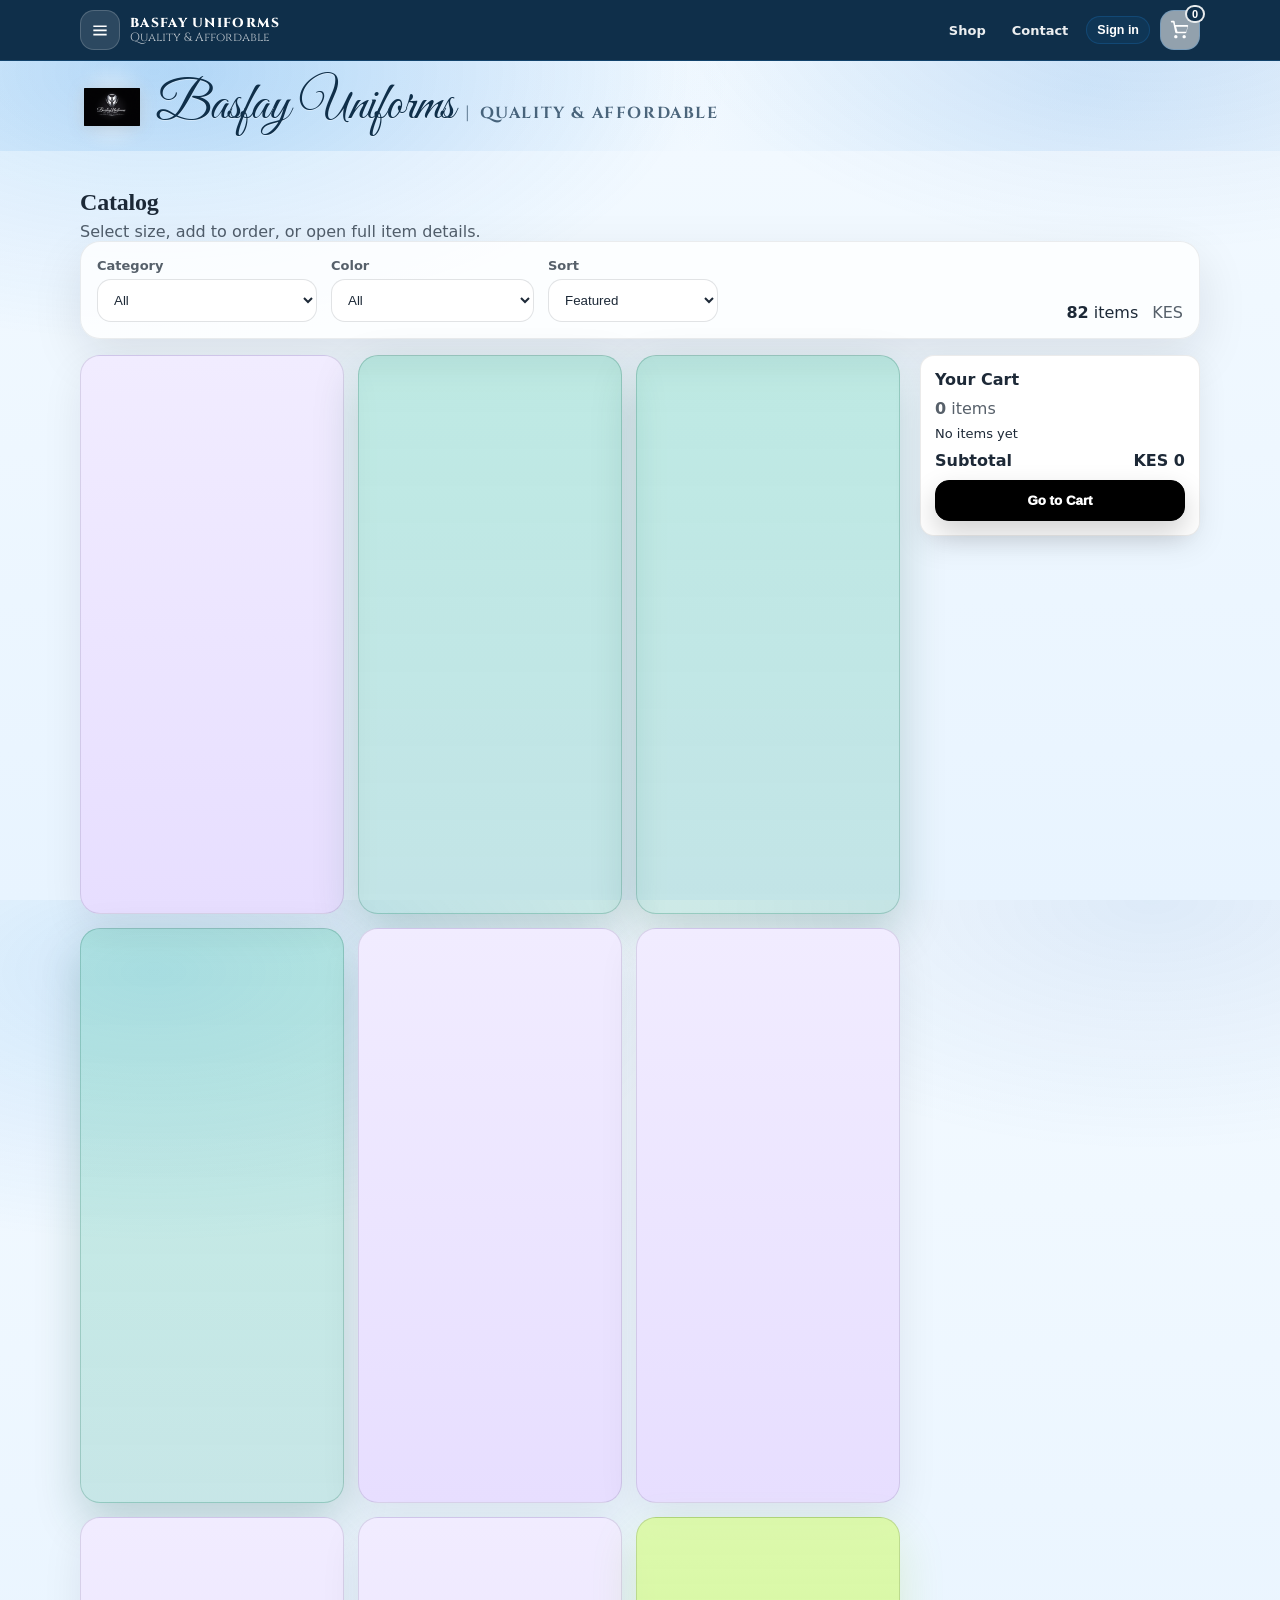
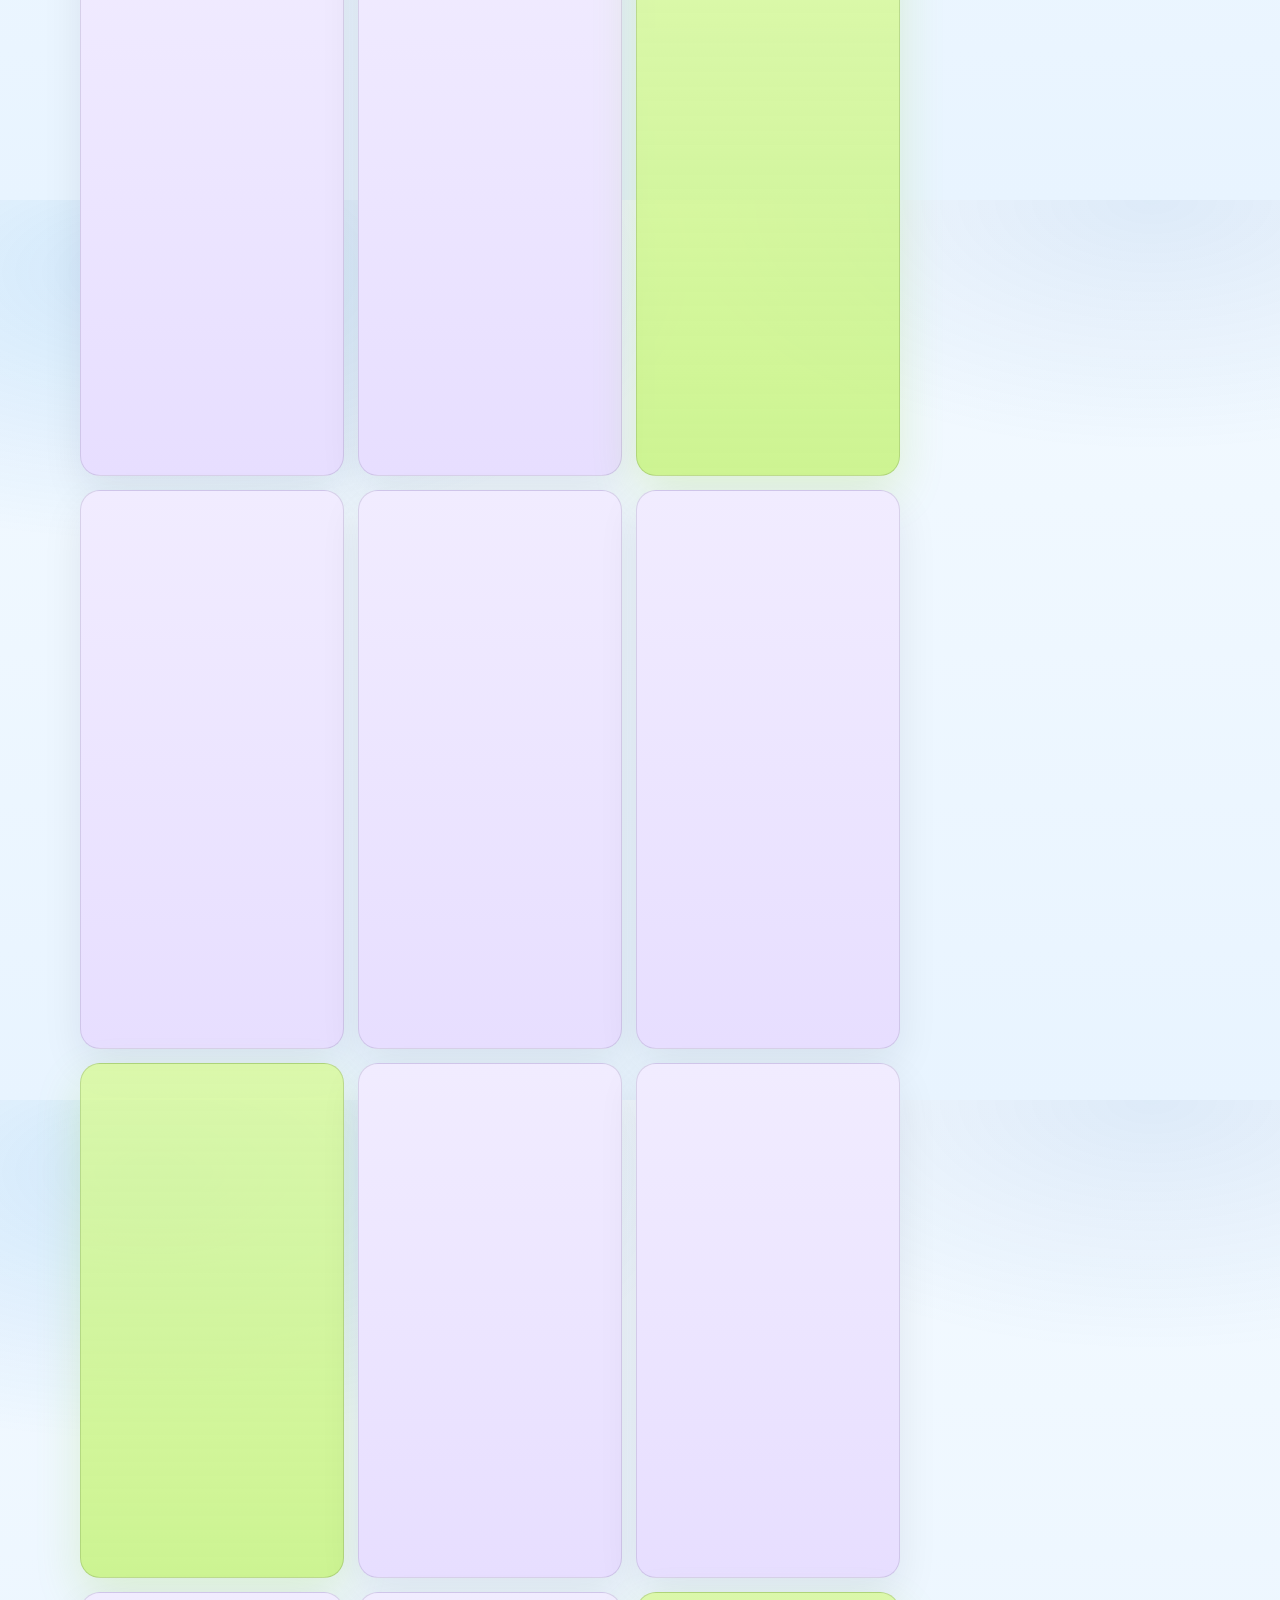
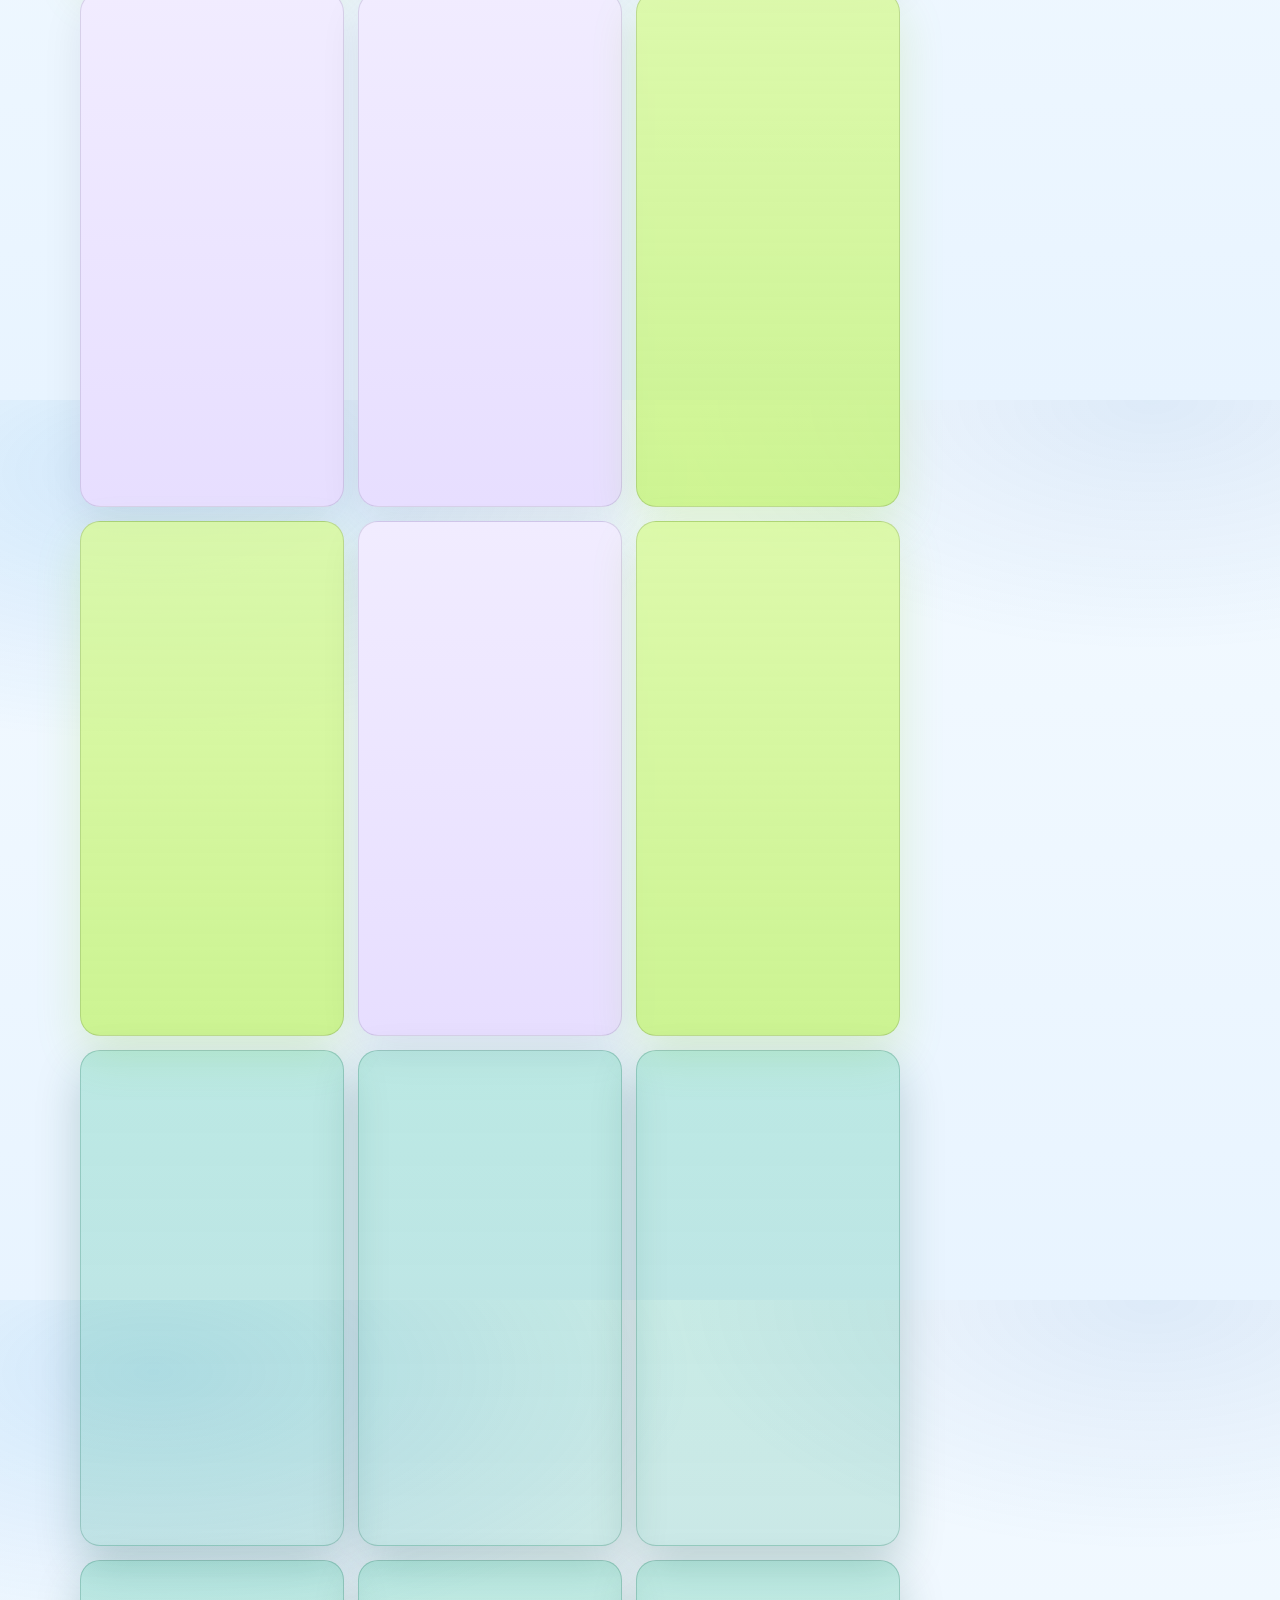
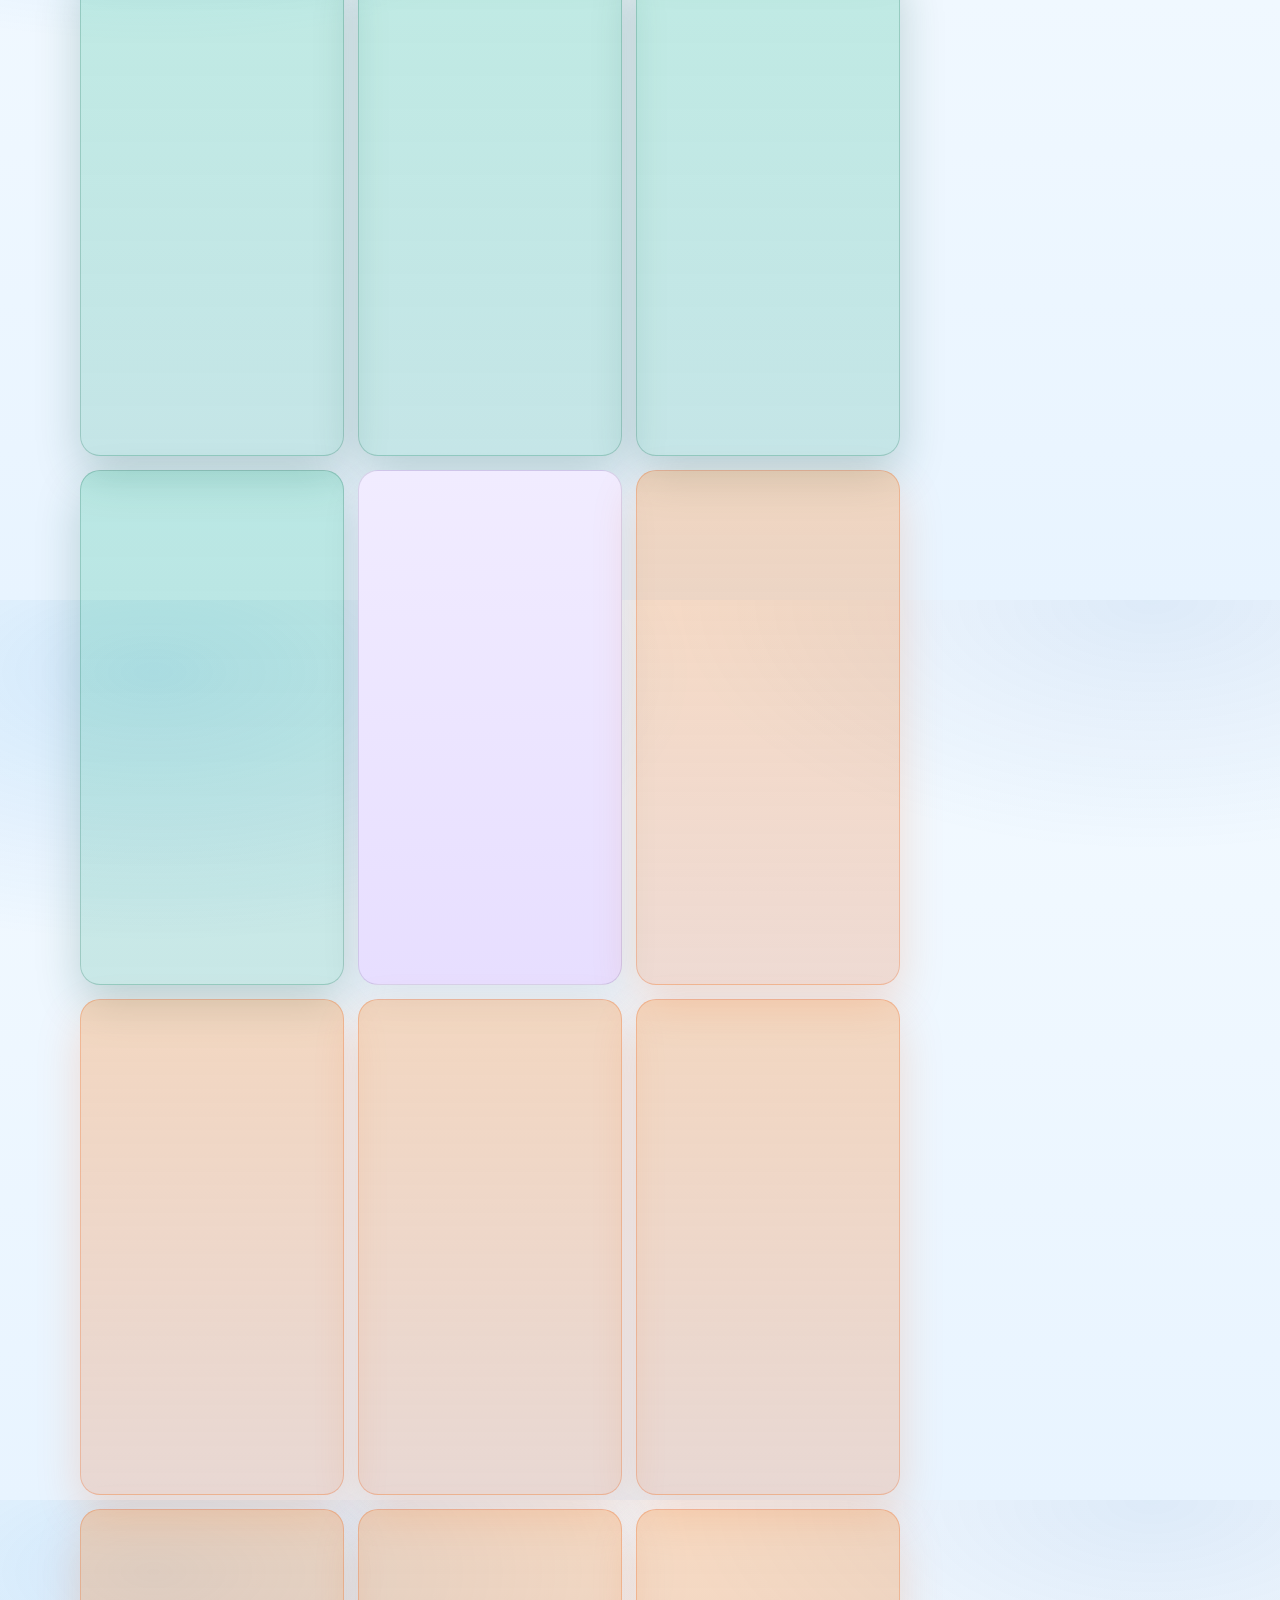
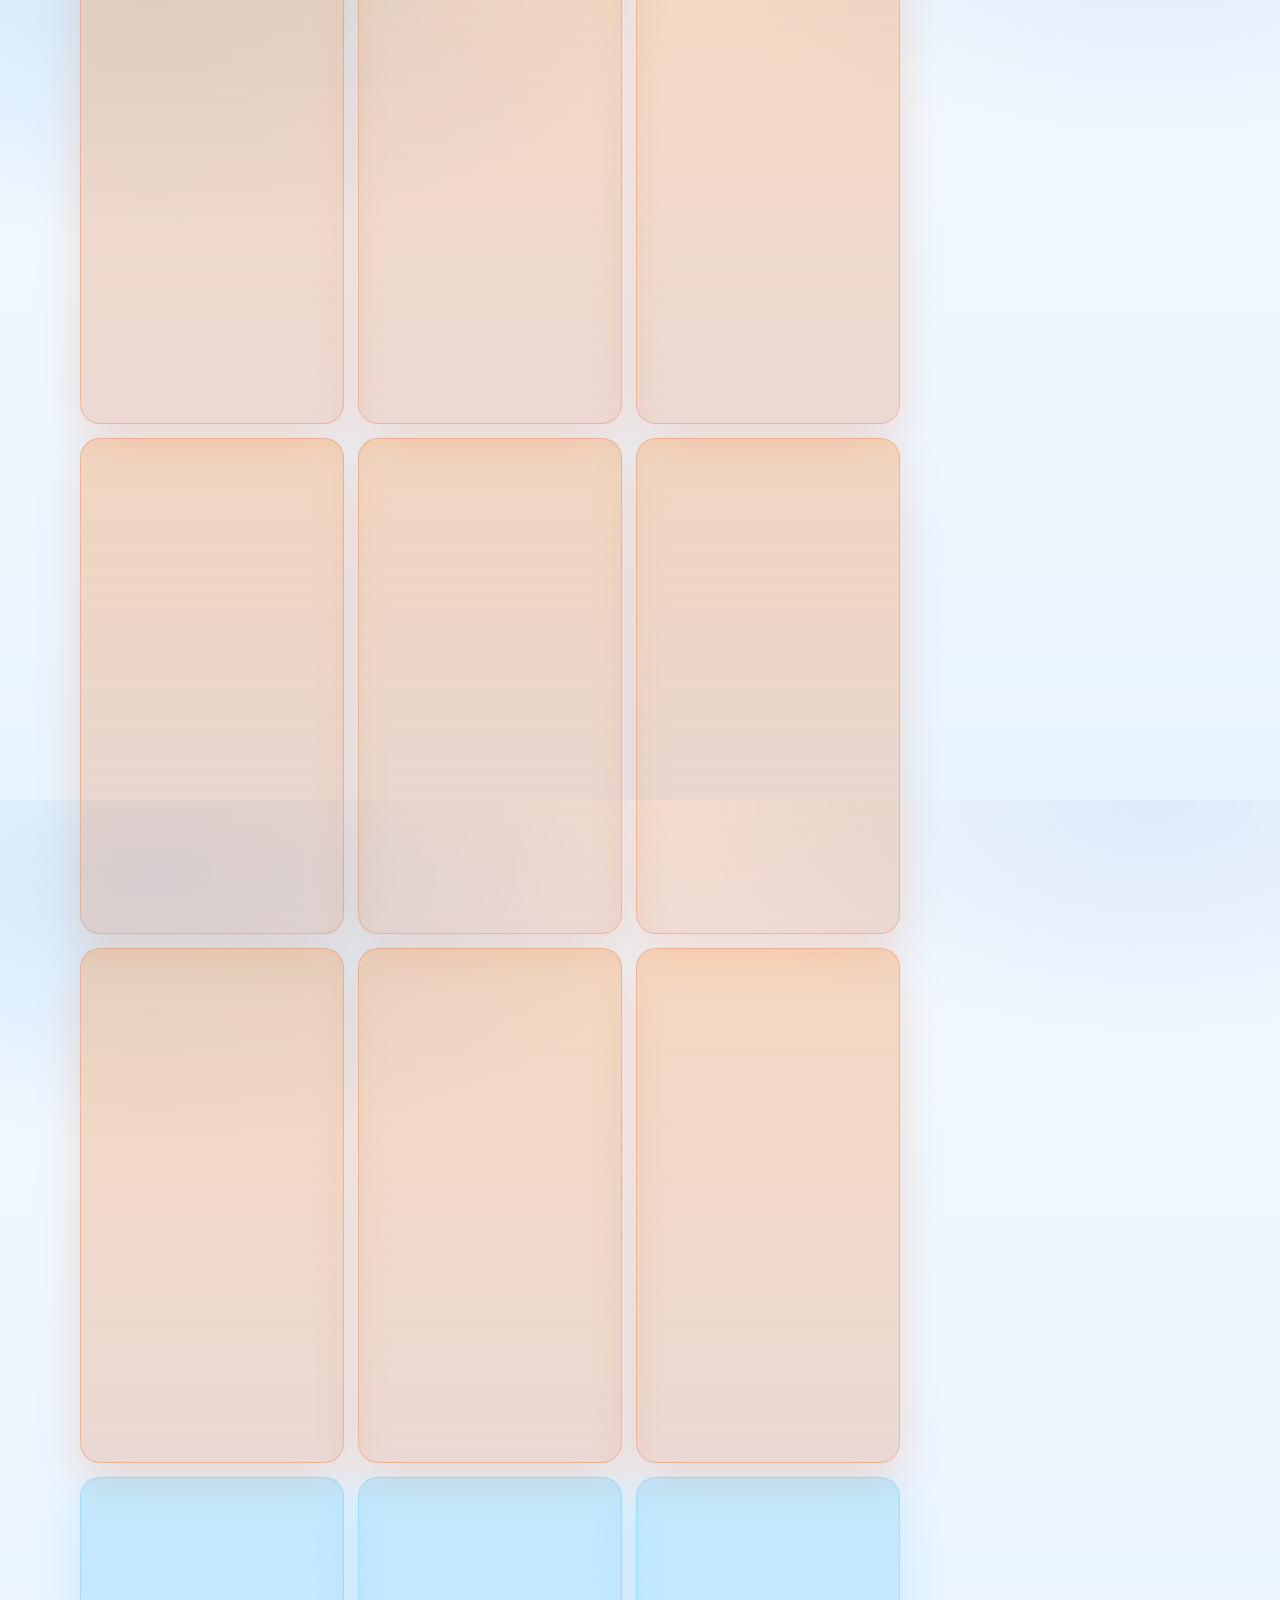
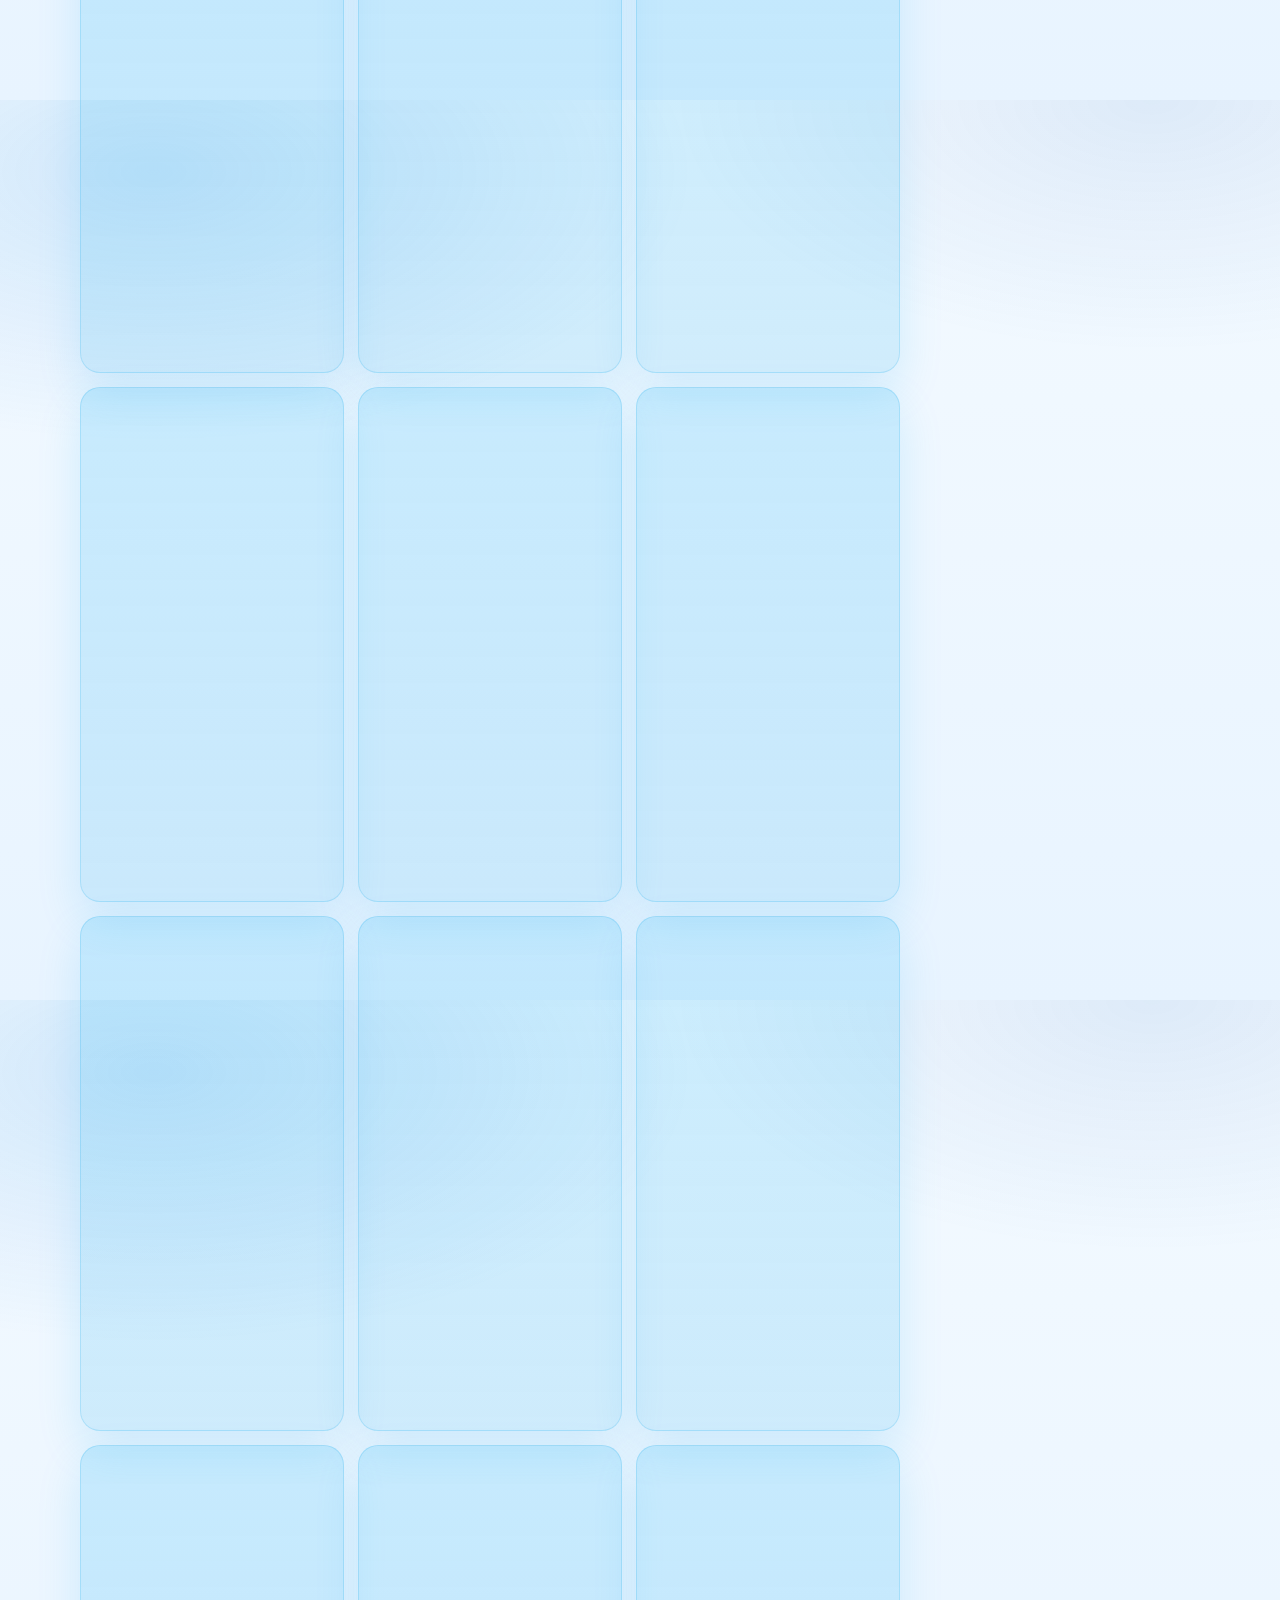
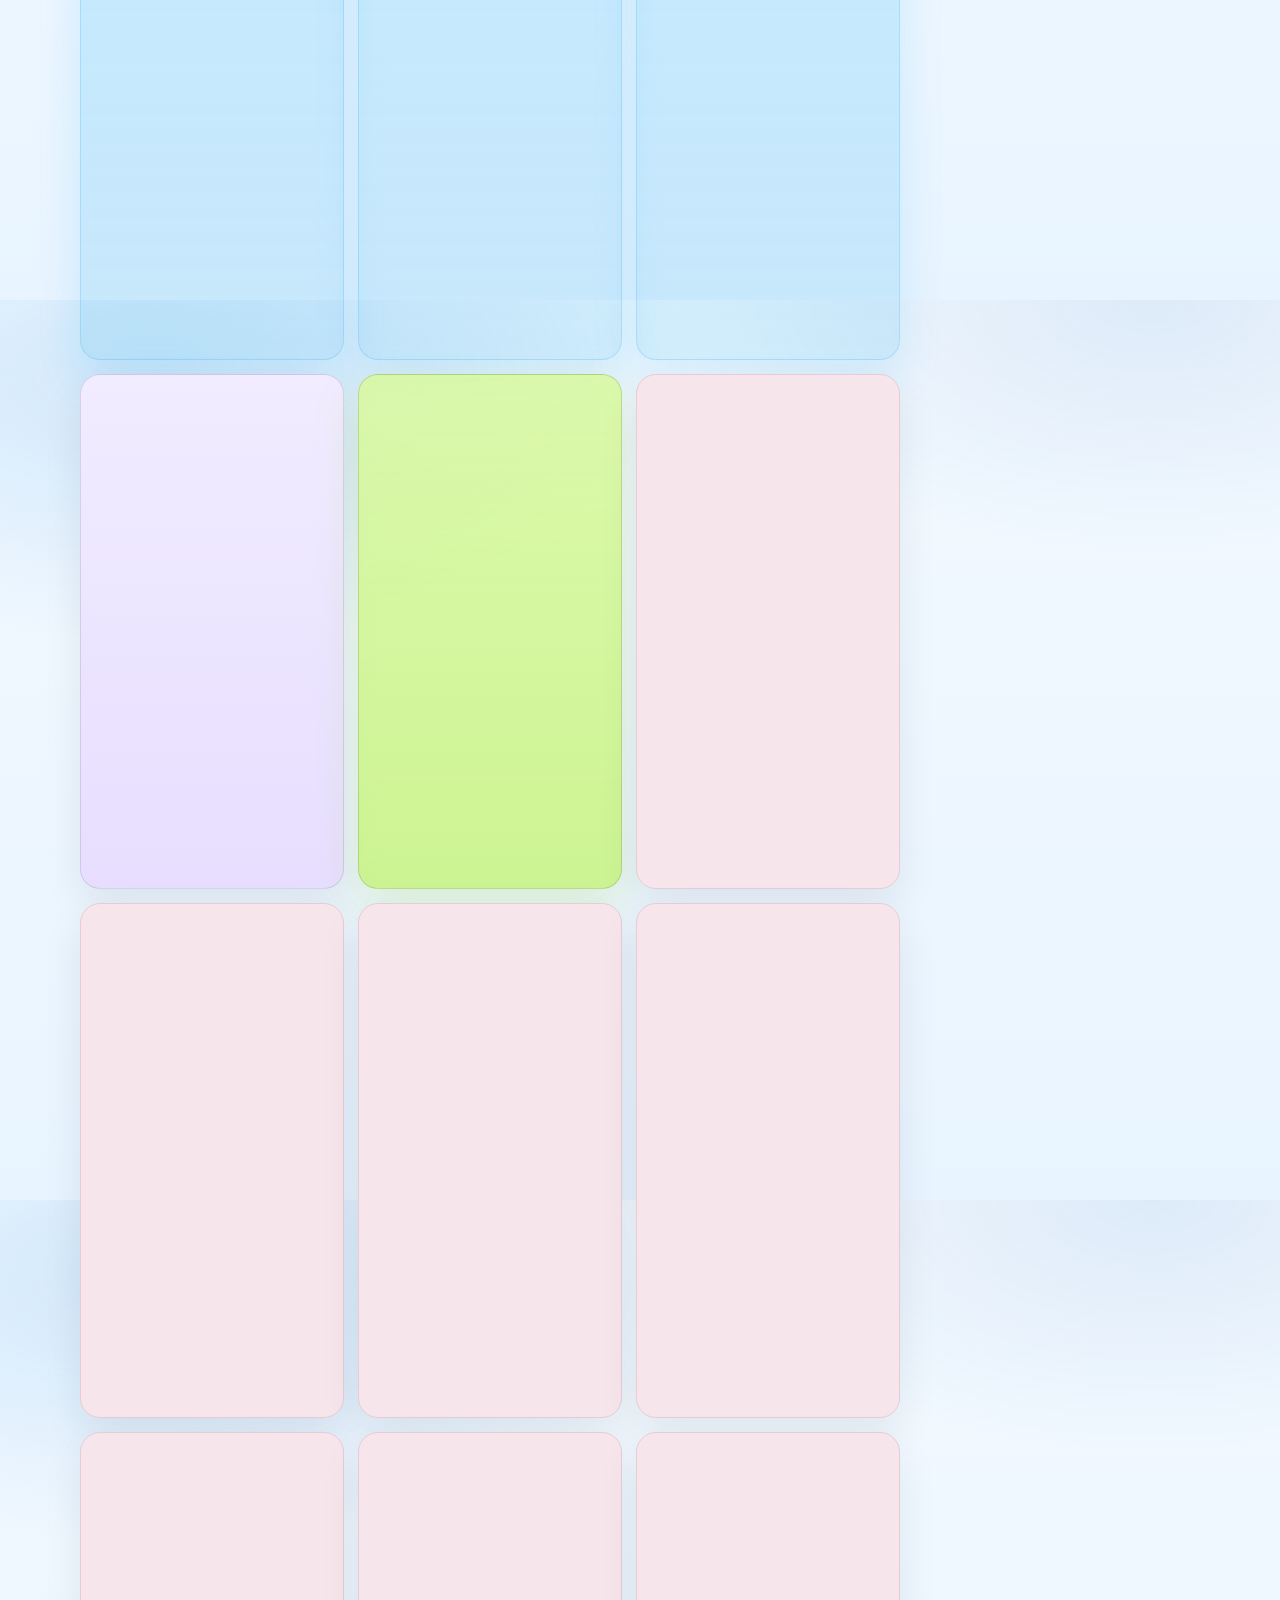
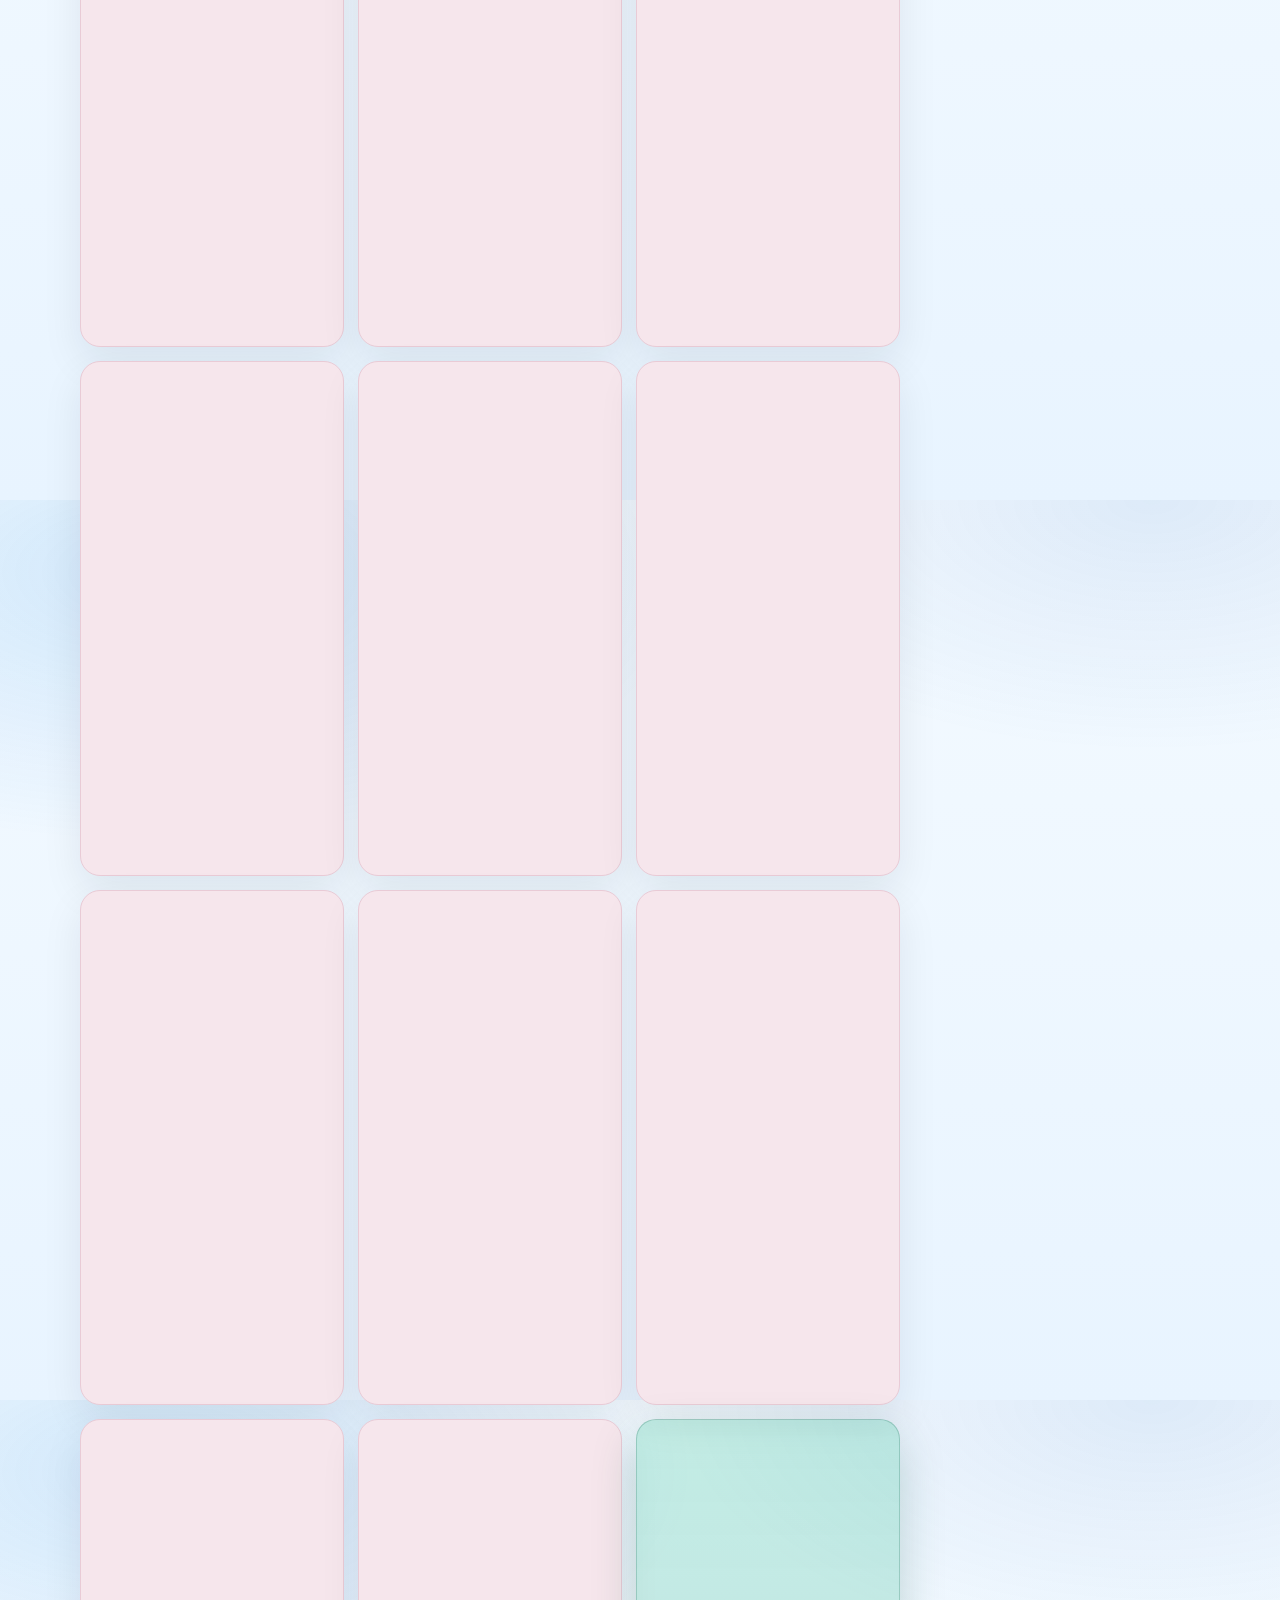
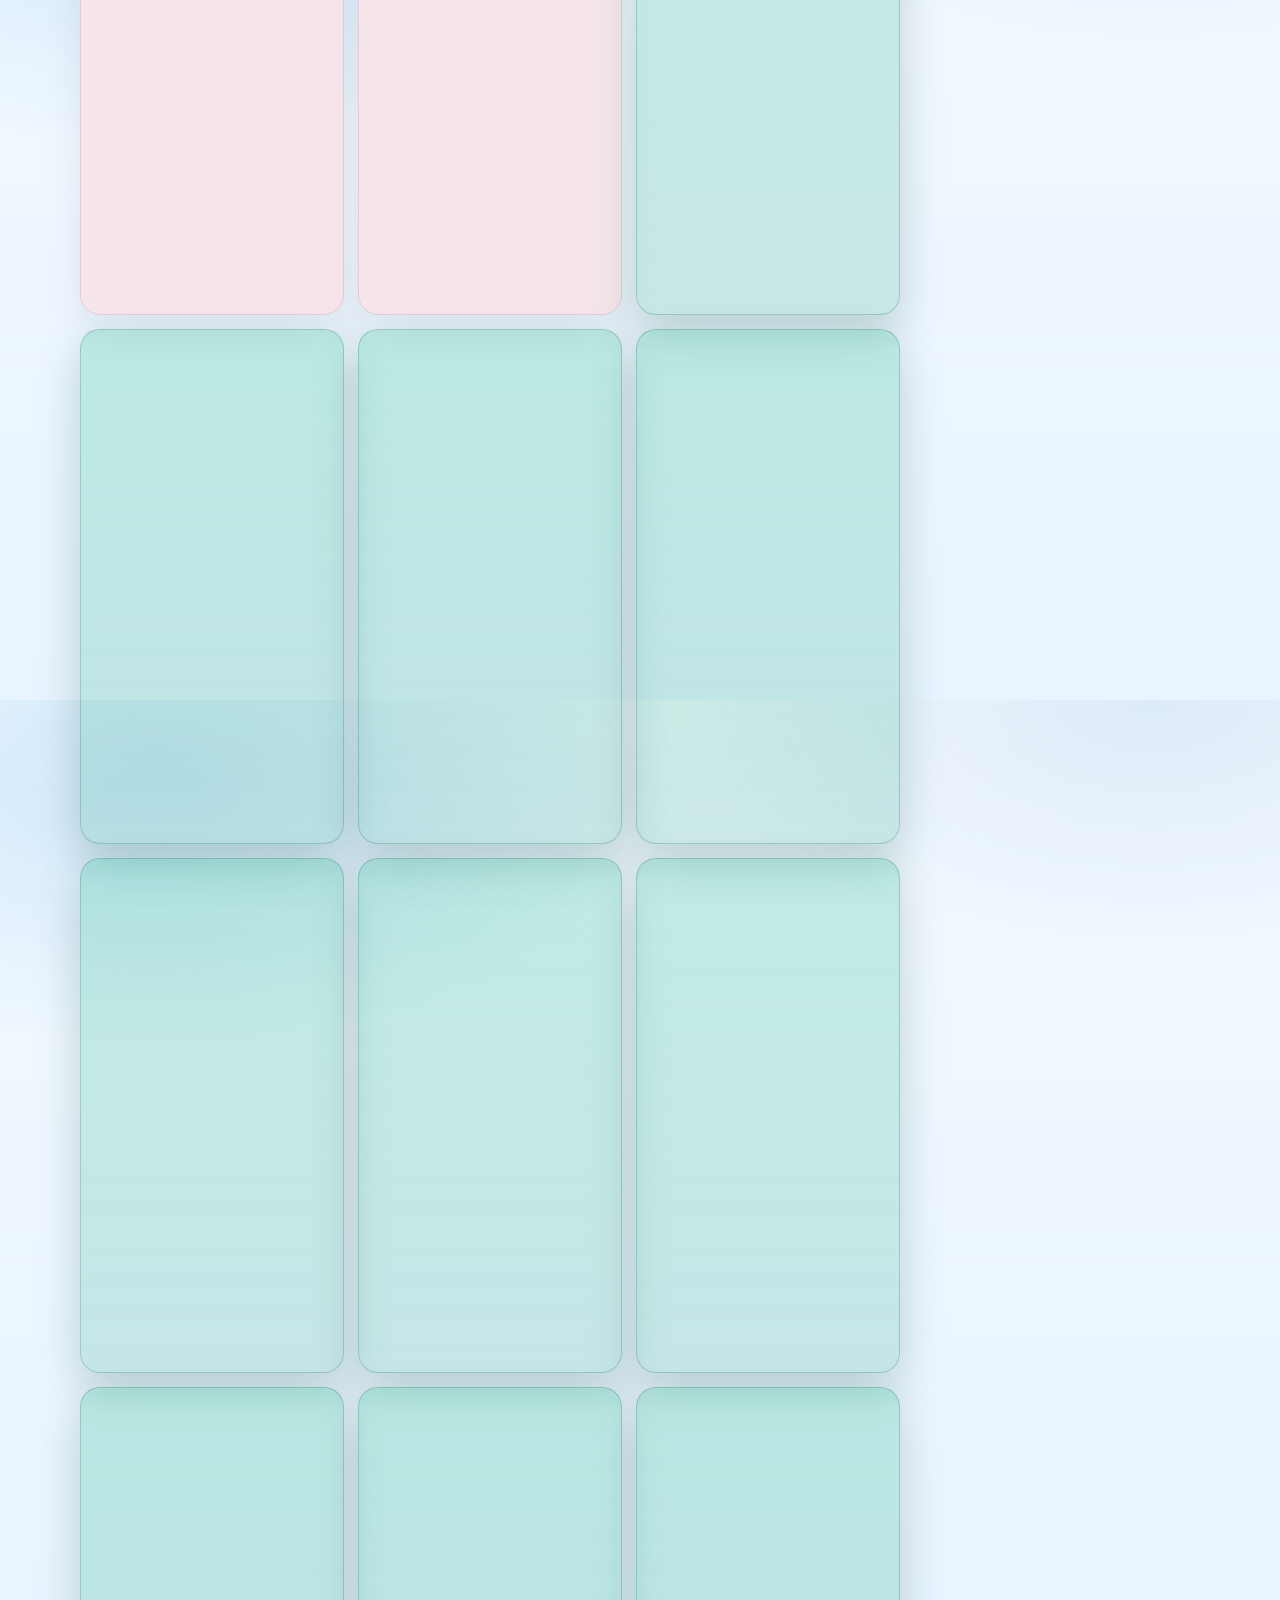
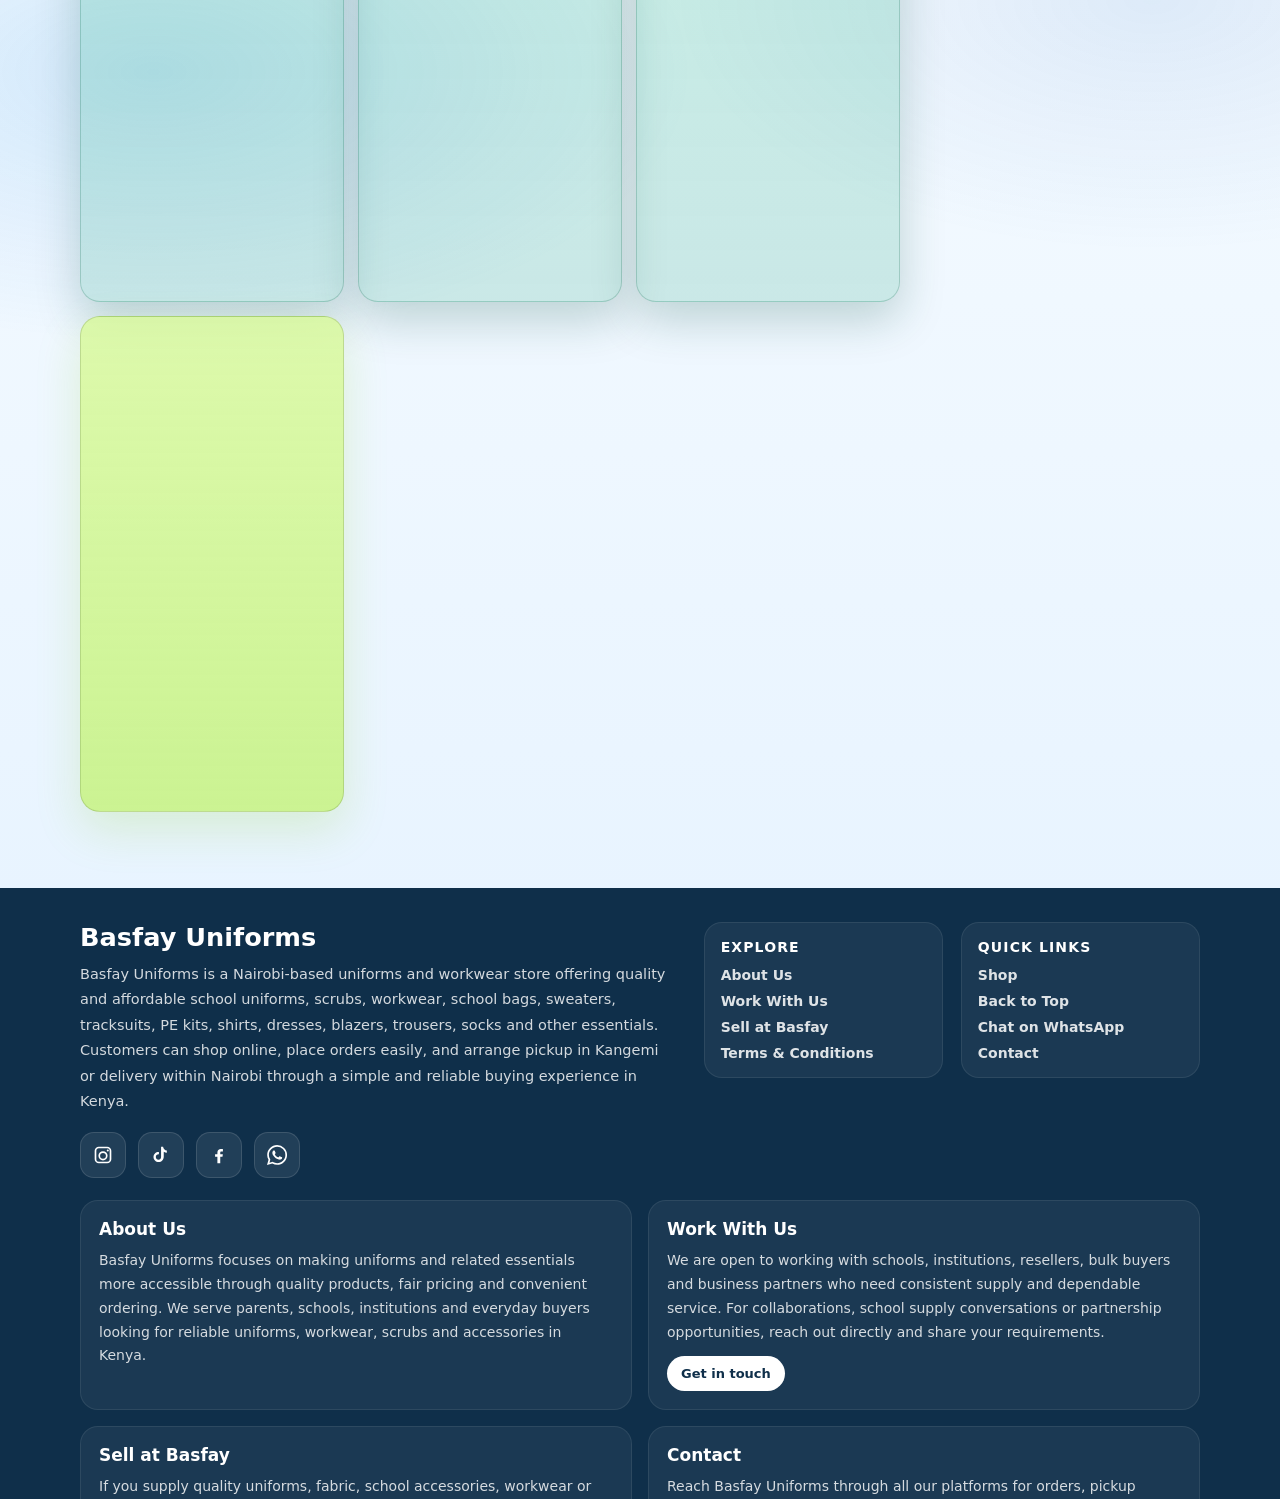
==== index.html @ ccf3dc38 "Update index.html" ====
<!doctype html>
<html lang="en">
  <head>
    <meta charset="UTF-8" />
    <meta name="viewport" content="width=device-width, initial-scale=1" />

    <!-- ✅ SEO -->
    <title>Basfay Uniforms Kenya | School Uniforms, Scrubs, Bags & Workwear (Nairobi)</title>
    <meta
      name="description"
      content="Basfay Uniforms Kenya — Quality & Affordable. Shop school uniforms, scrubs, workwear and school bags in Nairobi. Sweaters, tracksuits, PE kits, shirts, dresses, socks, blazers, trousers and more. Pickup in Kangemi or delivery within Nairobi."
    />
    <link rel="canonical" href="https://basfayuniforms.co.ke/" />
    <meta name="robots" content="index, follow, max-image-preview:large" />
    <meta name="theme-color" content="#f5cc00" />

    <!-- ✅ BRIGHT FAVICON -->
    <link rel="icon" href="/favicon.ico?v=20260312" sizes="any" />
    <link rel="icon" type="image/png" href="/favicon-32.png?v=20260312" sizes="32x32" />
    <link rel="icon" type="image/png" href="/favicon-16.png?v=20260312" sizes="16x16" />
    <link rel="apple-touch-icon" href="/apple-touch-icon.png?v=20260312" />
    <link rel="manifest" href="/site.webmanifest?v=20260312" />

    <meta property="og:locale" content="en_KE" />
    <meta property="og:type" content="website" />
    <meta property="og:site_name" content="BASFAY Uniforms" />
    <meta property="og:title" content="BASFAY Uniforms Kenya | Quality & Affordable" />
    <meta
      property="og:description"
      content="School uniforms, scrubs, workwear and school bags in Nairobi. Pickup in Kangemi or delivery within Nairobi."
    />
    <meta property="og:url" content="https://basfayuniforms.co.ke/" />

    <meta name="twitter:card" content="summary" />
    <meta name="twitter:title" content="BASFAY Uniforms Kenya" />
    <meta
      name="twitter:description"
      content="School uniforms, scrubs, workwear and school bags in Nairobi. Pickup in Kangemi or delivery within Nairobi."
    />

    <script type="application/ld+json">
      {
        "@context": "https://schema.org",
        "@type": "ClothingStore",
        "name": "BASFAY Uniforms",
        "url": "https://basfayuniforms.co.ke/",
        "description": "Quality & affordable uniforms in Nairobi, Kenya. Pickup available in Kangemi and delivery within Nairobi.",
        "telephone": "+254119667836",
        "currenciesAccepted": "KES",
        "areaServed": "KE",
        "address": {
          "@type": "PostalAddress",
          "addressLocality": "Kangemi",
          "addressRegion": "Nairobi County",
          "addressCountry": "KE"
        },
        "sameAs": [
          "https://www.instagram.com/basfayuniforms",
          "https://www.tiktok.com/@basfayuniforms",
          "https://www.facebook.com/basfayuniforms"
        ]
      }
    </script>

    <!-- ✅ Fonts -->
    <link rel="preconnect" href="https://fonts.googleapis.com" />
    <link rel="preconnect" href="https://fonts.gstatic.com" crossorigin />
    <link
      href="https://fonts.googleapis.com/css2?family=Cinzel:wght@600;700;800&family=Great+Vibes&display=swap"
      rel="stylesheet"
    />

    <style>
      .header .brand-title,
      .header .brand-tagline {
        font-family: "Cinzel", serif !important;
      }

      .header {
        border-bottom: 1px solid rgba(30, 136, 229, 0.22) !important;
      }

      .header-left{
        display:flex;
        align-items:center;
        gap:10px;
        min-width:0;
        flex: 1 1 auto;
      }
      .header-right{
        display:flex;
        align-items:center;
        gap:10px;
        flex: 0 0 auto;
      }

      .header-quicklinks{
        display:none;
        align-items:center;
        gap:10px;
        white-space:nowrap;
      }
      .header-link{
        text-decoration:none;
        font-weight:800;
        font-size:13px;
        opacity:.92;
        color:inherit;
        padding:6px 8px;
        border-radius:10px;
      }
      .header-link:hover{ opacity:1; }
      .header-link:focus-visible{
        outline: 3px solid rgba(30,136,229,0.25);
        outline-offset: 2px;
      }
      @media (min-width: 769px){
        .header-quicklinks{ display:flex; }
      }

      #menuBtn.header-menu{
        position: relative;
        display:inline-flex;
        align-items:center;
        justify-content:center;
        width: 40px;
        height: 40px;
        border-radius: 14px;
        border: 1px solid rgba(255,255,255,0.18);
        background: rgba(255,255,255,0.12);
        cursor: pointer;
        color: inherit;
      }
      #menuBtn.header-menu svg{ width:20px; height:20px; }

      #authBtn{
        border:1px solid rgba(30, 136, 229, 0.22);
        background: rgba(30, 136, 229, 0.08);
        border-radius: 999px;
        padding: 6px 10px;
        font-weight: 900;
        font-size: 12.5px;
        cursor: pointer;
        color: inherit;
        white-space: nowrap;
        display:inline-flex;
        align-items:center;
        justify-content:center;
        flex-shrink:0;
        max-width:110px;
        overflow:hidden;
        text-overflow:ellipsis;
      }

      .header-cart{
        position: relative;
        display:inline-flex;
        align-items:center;
        justify-content:center;
        width: 40px;
        height: 40px;
        border-radius: 14px;
        border: 1px solid rgba(30,136,229,0.22);
        background: rgba(255,255,255,0.55);
        cursor: pointer;
        flex-shrink:0;
      }
      .header-cart svg{ width:20px; height:20px; }
      .cart-badge{
        position:absolute;
        top:-6px;
        right:-6px;
        min-width: 18px;
        height: 18px;
        padding: 0 5px;
        border-radius: 999px;
        background: #0F2F4A;
        color: #fff;
        font-size: 11px;
        font-weight: 900;
        display:flex;
        align-items:center;
        justify-content:center;
        border: 2px solid rgba(255,255,255,0.9);
      }

      .brand-hero .brand-logo {
        width: 56px !important;
        height: 56px !important;
        border-radius: 16px !important;
        background: rgba(255, 255, 255, 0.55) !important;
        border: 1px solid rgba(15, 47, 74, 0.14) !important;
        display: flex !important;
        align-items: center !important;
        justify-content: center !important;
        overflow: hidden !important;
      }

      .brand-hero .brand-logo img {
        width: 86% !important;
        height: 86% !important;
        object-fit: contain !important;
        display: block !important;
        filter: drop-shadow(0 1px 2px rgba(0, 0, 0, 0.18)) !important;
      }

      .brand-hero .hero-inline {
        margin: 0 !important;
        display: flex !important;
        align-items: baseline !important;
        gap: 10px !important;
        flex-wrap: nowrap !important;
        line-height: 1.05 !important;
      }

      .brand-hero .hero-name {
        font-family: "Great Vibes", cursive !important;
        font-weight: 400 !important;
        font-size: clamp(30px, 4.2vw, 52px) !important;
        color: #0F2F4A !important;
        text-shadow: 0 1px 0 rgba(255, 255, 255, 0.35) !important;
      }

      .brand-hero .hero-divider {
        font-family: "Cinzel", serif !important;
        font-weight: 800 !important;
        font-size: clamp(14px, 1.6vw, 18px) !important;
        opacity: 0.55 !important;
        color: #0F2F4A !important;
      }

      .brand-hero .hero-tagline {
        font-family: "Cinzel", serif !important;
        font-weight: 700 !important;
        font-size: clamp(12px, 1.6vw, 16px) !important;
        letter-spacing: 0.10em !important;
        text-transform: uppercase !important;
        opacity: 0.72 !important;
        color: #0F2F4A !important;
      }

      @media (max-width: 520px) {
        .brand-text{
          display:flex !important;
          flex-direction:column !important;
          align-items:flex-start !important;
          justify-content:center !important;
          min-width:0 !important;
          line-height:1.05 !important;
        }

        .brand-title {
          font-size: 12px !important;
          letter-spacing: 0.08em !important;
          max-width: none !important;
          overflow: visible !important;
          text-overflow: unset !important;
          white-space: normal !important;
          display: block !important;
        }

        .brand-tagline {
          display: block !important;
          font-size: 10.5px !important;
          max-width: none !important;
          overflow: visible !important;
          text-overflow: unset !important;
          white-space: normal !important;
        }

        #authBtn { font-size: 12px !important; padding: 6px 9px !important; max-width: 88px !important; }
      }

      #authMsg{ font-size: 12px; opacity: .85; margin-top: 10px; }
      .auth-row{ display:flex; gap:10px; flex-wrap:wrap; }
      .auth-row .btn{ flex: 1 1 auto; }

      @media (max-width: 768px){
        .header .container.header-inner{
          display:flex !important;
          align-items:center !important;
          justify-content:space-between !important;
          gap:10px !important;
          flex-wrap:nowrap !important;
        }

        .header-left{
          min-width:0 !important;
          flex:1 1 auto !important;
        }

        .header-left .brand{
          min-width:0 !important;
          flex:1 1 auto !important;
        }

        .header-right{
          display:flex !important;
          align-items:center !important;
          gap:8px !important;
          flex:0 0 auto !important;
          margin-left:auto !important;
        }

        #authBtn{
          display:inline-flex !important;
          align-items:center !important;
          justify-content:center !important;
          visibility:visible !important;
          opacity:1 !important;
          position:relative !important;
          z-index:5 !important;
          white-space:nowrap !important;
          flex-shrink:0 !important;
          padding:6px 10px !important;
          font-size:12px !important;
          line-height:1 !important;
          max-width:none !important;
        }

        .header-cart{
          display:inline-flex !important;
          flex-shrink:0 !important;
        }
      }

      @media (max-width: 520px){
        .brand-text{
          display:flex !important;
          flex-direction:column !important;
          align-items:flex-start !important;
          justify-content:center !important;
          min-width:0 !important;
          line-height:1.05 !important;
        }

        .brand-tagline{
          display:block !important;
          max-width:none !important;
          overflow:visible !important;
          text-overflow:unset !important;
          white-space:normal !important;
        }

        .brand-title{
          max-width:none !important;
          overflow:visible !important;
          text-overflow:unset !important;
          white-space:normal !important;
        }

        #authBtn{
          padding:6px 8px !important;
          font-size:11.5px !important;
        }
      }

      @media (max-width: 390px){
        .brand-title{
          font-size:11px !important;
          max-width:none !important;
          overflow:visible !important;
          text-overflow:unset !important;
          white-space:normal !important;
        }

        .brand-tagline{
          font-size:10px !important;
          display:block !important;
          max-width:none !important;
          overflow:visible !important;
          text-overflow:unset !important;
          white-space:normal !important;
        }

        #authBtn{
          max-width:78px !important;
          padding:6px 7px !important;
          font-size:11px !important;
        }
      }

      .site-footer{
        margin-top: 38px;
        padding: 0;
        background: #0F2F4A;
        color: #ffffff;
        width: 100%;
      }

      .site-footer .footer-shell{
        background: transparent;
        border: 0;
        border-radius: 0;
        box-shadow: none;
        padding: 34px 0 24px;
      }

      .site-footer .footer-grid{
        display:grid;
        grid-template-columns: minmax(0, 1.2fr) minmax(0, 1fr);
        gap: 28px;
        align-items:start;
      }

      .site-footer .footer-title{
        margin: 0 0 10px;
        font-size: clamp(20px, 2vw, 28px);
        color:#ffffff;
      }

      .site-footer .footer-copy{
        margin: 0;
        color: rgba(255,255,255,0.82);
        line-height: 1.75;
        font-size: 14.5px;
        max-width: 760px;
      }

      .site-footer .footer-social{
        display:flex;
        flex-wrap:wrap;
        gap:12px;
        margin-top: 18px;
      }

      .site-footer .footer-social-link{
        width: 46px;
        height: 46px;
        display:inline-flex;
        align-items:center;
        justify-content:center;
        border-radius: 14px;
        text-decoration:none;
        color:#ffffff;
        background: rgba(255,255,255,0.08);
        border:1px solid rgba(255,255,255,0.12);
        transition: transform .15s ease, background .15s ease, border-color .15s ease;
      }

      .site-footer .footer-social-link:hover{
        transform: translateY(-2px);
        background: rgba(255,255,255,0.14);
        border-color: rgba(255,255,255,0.22);
      }

      .site-footer .footer-social-link svg{
        width: 20px;
        height: 20px;
        fill: currentColor;
      }

      .site-footer .footer-links-wrap{
        display:grid;
        grid-template-columns: repeat(2, minmax(0, 1fr));
        gap: 18px;
      }

      .site-footer .footer-links-group{
        background: rgba(255,255,255,0.05);
        border: 1px solid rgba(255,255,255,0.08);
        border-radius: 18px;
        padding: 16px;
      }

      .site-footer .footer-links-group h3{
        margin: 0 0 12px;
        font-size: 14px;
        text-transform: uppercase;
        letter-spacing: .08em;
        color:#ffffff;
      }

      .site-footer .footer-links{
        display:flex;
        flex-direction:column;
        gap: 10px;
      }

      .site-footer .footer-links a{
        color: rgba(255,255,255,0.86);
        text-decoration:none;
        font-weight:700;
        font-size:14px;
      }

      .site-footer .footer-links a:hover{
        color:#ffffff;
        text-decoration:underline;
      }

      .site-footer .footer-detail-grid{
        display:grid;
        grid-template-columns: repeat(2, minmax(0, 1fr));
        gap: 16px;
        margin-top: 22px;
      }

      .site-footer .footer-detail-card{
        background: rgba(255,255,255,0.05);
        border: 1px solid rgba(255,255,255,0.08);
        border-radius: 18px;
        padding: 18px;
        scroll-margin-top: 100px;
      }

      .site-footer .footer-detail-card h3{
        margin:0 0 10px;
        color:#ffffff;
        font-size: 17px;
      }

      .site-footer .footer-detail-card p{
        margin:0;
        color: rgba(255,255,255,0.82);
        line-height: 1.7;
        font-size: 14px;
      }

      .site-footer .footer-inline-cta{
        display:inline-flex;
        align-items:center;
        justify-content:center;
        margin-top: 12px;
        padding: 10px 14px;
        border-radius: 999px;
        background:#ffffff;
        color:#0F2F4A;
        text-decoration:none;
        font-weight:800;
        font-size:13px;
      }

      .site-footer .footer-bottom{
        margin-top: 22px;
        padding-top: 16px;
        border-top: 1px solid rgba(255,255,255,0.10);
        display:flex;
        justify-content:space-between;
        align-items:center;
        gap:12px;
        flex-wrap:wrap;
      }

      .site-footer .footer-bottom p{
        margin:0;
        color: rgba(255,255,255,0.70);
        font-size:13px;
      }

      #modalViewDetails{
        display:inline-flex;
        align-items:center;
        justify-content:center;
        text-decoration:none;
      }

      #modalSeoNote{
        font-size:12px;
        opacity:.85;
        margin-top: 6px;
      }

      @media (max-width: 900px){
        .site-footer .footer-grid{
          grid-template-columns: 1fr;
        }
      }

      @media (max-width: 700px){
        .site-footer .footer-shell{
          padding: 24px 0 22px;
        }

        .site-footer .footer-links-wrap,
        .site-footer .footer-detail-grid{
          grid-template-columns: repeat(2, minmax(0, 1fr));
          gap: 12px;
        }

        .site-footer .footer-links-group,
        .site-footer .footer-detail-card{
          padding: 14px;
        }
      }

      @media (max-width: 380px){
        .site-footer .footer-links-wrap,
        .site-footer .footer-detail-grid{
          grid-template-columns: 1fr;
        }
      }

      @media (max-width: 520px){
        .site-footer .footer-title{
          font-size: 20px;
        }

        .site-footer .footer-copy,
        .site-footer .footer-detail-card p{
          font-size: 13.5px;
        }

        .site-footer .footer-social-link{
          width: 42px;
          height: 42px;
        }

        .site-footer .footer-links a{
          font-size: 13.5px;
        }
      }
    </style>

    <link rel="stylesheet" href="./styles.css?v=20260312-02" />
  </head>

  <body data-product-page-base="/product.html?slug=" data-products-json="/products.json">
    <a class="skip" href="#main">Skip to content</a>

    <header
      class="header"
      style="
        position: sticky;
        top: 0;
        z-index: 60;
        background: rgba(255, 255, 255, 0.88);
        backdrop-filter: saturate(180%) blur(10px);
        border-bottom: 1px solid rgba(30, 136, 229, 0.22);
      "
    >
      <div
        class="container header-inner"
        style="
          display: flex;
          align-items: center;
          justify-content: space-between;
          gap: 14px;
          padding: 10px 0;
          flex-wrap: nowrap;
        "
      >
        <div class="header-left">
          <button id="menuBtn" class="header-menu" type="button" aria-label="Menu">
            <svg viewBox="0 0 24 24" aria-hidden="true">
              <path fill="currentColor" d="M4 6.5h16v2H4v-2Zm0 5h16v2H4v-2Zm0 5h16v2H4v-2Z"/>
            </svg>
          </button>

          <a
            class="brand"
            href="/"
            aria-label="Basfay home"
            style="
              display: flex;
              align-items: center;
              gap: 12px;
              text-decoration: none;
              color: inherit;
              min-width: 0;
            "
          >
            <span class="brand-text" style="display: flex; flex-direction: column; line-height: 1.1; min-width:0;">
              <span
                class="brand-title"
                style="
                  font-weight: 800;
                  letter-spacing: 0.10em;
                  text-transform: uppercase;
                  font-size: 13px;
                "
              >
                Basfay UNIFORMS
              </span>
              <span class="brand-tagline" style="font-size: 12px; opacity: 0.72;">
                Quality &amp; Affordable
              </span>
            </span>
          </a>
        </div>

        <div class="header-right" aria-label="Header actions">
          <nav class="header-quicklinks" aria-label="Quick links">
            <a class="header-link" href="#shop">Shop</a>
            <a class="header-link" href="#contact">Contact</a>
          </nav>

          <button id="authBtn" type="button" aria-label="Account">Sign in</button>

          <button class="header-cart" id="openCart" aria-label="Open cart" type="button">
            <svg viewBox="0 0 24 24" aria-hidden="true">
              <path
                fill="currentColor"
                d="M7 18c-1.1 0-1.99.9-1.99 2S5.9 22 7 22s2-.9 2-2-.9-2-2-2Zm10 0c-1.1 0-1.99.9-1.99 2S15.9 22 17 22s2-.9 2-2-.9-2-2-2ZM6.2 6h14.6c.55 0 1 .45 1 1 0 .09-.01.18-.04.27l-2.1 7.35c-.24.83-1 1.38-1.86 1.38H8.1c-.86 0-1.62-.55-1.86-1.38L3.8 3H2c-.55 0-1-.45-1-1s.45-1 1-1h2.6c.46 0 .86.31.97.75L6.2 6Zm1.1 2 1.62 5.67c.06.2.25.33.46.33h9.7c.21 0 .4-.13.46-.33L21 8H7.3Z"
              />
            </svg>
            <span class="cart-badge" id="cartCount" aria-live="polite">0</span>
          </button>
        </div>
      </div>
    </header>

    <main id="main">
      <section class="brand-hero" aria-label="BASFAY brand banner">
        <div class="container brand-hero-inner">
          <div class="brand-badge">
            <div class="brand-logo" aria-hidden="true">
              <img src="./images/basfay-logo.png" alt="" loading="eager" decoding="async" />
            </div>

            <div class="brand-lines">
              <h1 class="hero-inline">
                <span class="hero-name">Basfay Uniforms</span>
                <span class="hero-divider">|</span>
                <span class="hero-tagline">Quality &amp; Affordable</span>
              </h1>
            </div>
          </div>

          <div class="brand-right"></div>
        </div>
      </section>

      <section class="section" id="shop">
        <div class="container">
          <div class="section-head">
            <h2>Catalog</h2>
            <p class="muted">Select size, add to order, or open full item details.</p>
          </div>

          <div class="card soft" style="margin-bottom: 16px;">
            <div style="display:flex; flex-wrap:wrap; gap:14px; align-items:end; justify-content:space-between;">
              <div style="display:flex; flex-wrap:wrap; gap:14px; align-items:end;">
                <div class="field" style="min-width:220px;">
                  <label for="categoryDropdown">Category</label>
                  <select id="categoryDropdown">
                    <option value="">All</option>
                  </select>
                </div>

                <div class="field" style="min-width:170px;">
                  <label for="colorFilterTop">Color</label>
                  <select id="colorFilterTop">
                    <option value="">All</option>
                  </select>
                </div>

                <div class="field" style="min-width:170px;">
                  <label for="sortByTop">Sort</label>
                  <select id="sortByTop">
                    <option value="featured">Featured</option>
                    <option value="price_asc">Price (Low–High)</option>
                    <option value="price_desc">Price (High–Low)</option>
                  </select>
                </div>
              </div>

              <div style="display:flex; gap:14px; align-items:center; justify-content:flex-end;">
                <div><strong id="resultsCount">0</strong> items</div>
                <div class="muted">KES</div>
              </div>
            </div>
          </div>

          <div class="shop-layout">
            <div class="catalog" id="catalog" aria-label="Product catalog">
              <div
                class="grid"
                id="productGrid"
                aria-live="polite"
                data-product-grid="true"
                data-product-page-base="/product.html?slug="
              ></div>

              <div class="empty" id="emptyState" hidden>
                <h3>No matches</h3>
                <p class="muted">Reset filters or try a broader search.</p>
              </div>
            </div>

            <div class="cart-preview" id="cartPreview">
              <h3>Your Cart</h3>

              <div class="muted" style="margin-bottom:8px;">
                <strong id="cartPreviewCount">0</strong> items
              </div>

              <div class="cart-preview-items" id="cartPreviewItems">No items yet</div>

              <div class="cart-preview-total">
                <span>Subtotal</span>
                <strong id="cartPreviewSubtotal">KES 0</strong>
              </div>

              <button class="btn primary full" id="openCartPreview" type="button">
                Go to Cart
              </button>
            </div>
          </div>
        </div>
      </section>
    </main>

    <footer class="site-footer" id="contact" aria-label="Footer">
      <div class="container">
        <div class="footer-shell">
          <div class="footer-grid">
            <div>
              <h2 class="footer-title">Basfay Uniforms</h2>
              <p class="footer-copy">
                Basfay Uniforms is a Nairobi-based uniforms and workwear store offering quality and affordable school uniforms, scrubs, workwear, school bags, sweaters, tracksuits, PE kits, shirts, dresses, blazers, trousers, socks and other essentials. Customers can shop online, place orders easily, and arrange pickup in Kangemi or delivery within Nairobi through a simple and reliable buying experience in Kenya.
              </p>

              <div class="footer-social">
                <a
                  class="footer-social-link"
                  href="https://www.instagram.com/basfayuniforms"
                  target="_blank"
                  rel="noopener noreferrer"
                  aria-label="Instagram"
                  title="Instagram"
                >
                  <svg viewBox="0 0 24 24" aria-hidden="true">
                    <path d="M7 2h10a5 5 0 0 1 5 5v10a5 5 0 0 1-5 5H7a5 5 0 0 1-5-5V7a5 5 0 0 1 5-5Zm0 2a3 3 0 0 0-3 3v10a3 3 0 0 0 3 3h10a3 3 0 0 0 3-3V7a3 3 0 0 0-3-3H7Zm5 3.5A5.5 5.5 0 1 1 6.5 13 5.5 5.5 0 0 1 12 7.5Zm0 2A3.5 3.5 0 1 0 15.5 13 3.5 3.5 0 0 0 12 9.5Zm5.75-4.25a1.25 1.25 0 1 1-1.25 1.25 1.25 1.25 0 0 1 1.25-1.25Z"/>
                  </svg>
                </a>

                <a
                  class="footer-social-link"
                  href="https://www.tiktok.com/@basfayuniforms"
                  target="_blank"
                  rel="noopener noreferrer"
                  aria-label="TikTok"
                  title="TikTok"
                >
                  <svg viewBox="0 0 24 24" aria-hidden="true">
                    <path d="M14.5 2c.45 2.6 1.95 4.14 4.5 4.63v2.55a7.28 7.28 0 01-3.7-1.17v6.1c0 3.66-2.58 6.39-6.14 6.39-3.35 0-6.16-2.55-6.16-6.03 0-3.68 2.95-6.26 6.5-6.02v2.67c-1.95-.24-3.72 1.11-3.72 3.22 0 1.86 1.43 3.26 3.22 3.26 1.95 0 3.08-1.29 3.08-3.2V2h2.42z"/>
                  </svg>
                </a>

                <a
                  class="footer-social-link"
                  href="https://www.facebook.com/basfayuniforms"
                  target="_blank"
                  rel="noopener noreferrer"
                  aria-label="Facebook"
                  title="Facebook"
                >
                  <svg viewBox="0 0 24 24" aria-hidden="true">
                    <path d="M13.5 22v-8h2.7l.4-3h-3.1V9.2c0-.87.28-1.46 1.53-1.46H16.7V5.05c-.3-.04-1.31-.12-2.49-.12-2.46 0-4.14 1.5-4.14 4.27V11H7.3v3h2.77v8h3.43z"/>
                  </svg>
                </a>

                <a
                  class="footer-social-link"
                  href="https://wa.me/254119667836"
                  target="_blank"
                  rel="noopener noreferrer"
                  aria-label="WhatsApp"
                  title="WhatsApp"
                >
                  <svg viewBox="0 0 24 24" aria-hidden="true">
                    <path d="M20.52 3.48A11.8 11.8 0 0012.15 0C5.58 0 .24 5.34.24 11.9c0 2.1.55 4.14 1.59 5.94L0 24l6.36-1.67a11.9 11.9 0 005.79 1.48h.01c6.56 0 11.9-5.34 11.9-11.9 0-3.18-1.24-6.16-3.54-8.43zM12.16 21.8h-.01a9.9 9.9 0 01-5.03-1.37l-.36-.21-3.77.99 1.01-3.67-.24-.37a9.82 9.82 0 01-1.51-5.25C2.25 6.45 6.69 2 12.15 2c2.64 0 5.11 1.03 6.98 2.89a9.81 9.81 0 012.9 6.99c0 5.46-4.45 9.92-9.87 9.92zm5.44-7.39c-.3-.15-1.78-.88-2.05-.98-.27-.1-.46-.15-.65.15-.19.29-.75.98-.91 1.18-.17.2-.33.22-.62.07-.29-.15-1.21-.45-2.31-1.43-.86-.77-1.44-1.71-1.6-2-.17-.29-.02-.44.12-.59.13-.13.29-.34.43-.51.15-.17.19-.29.29-.49.1-.19.05-.37-.03-.51-.07-.15-.65-1.57-.89-2.16-.23-.55-.46-.48-.65-.49h-.56c-.19 0-.49.07-.75.37-.26.29-1 1-.97 2.44.03 1.44 1.03 2.83 1.17 3.02.15.2 2.02 3.09 4.89 4.34.68.29 1.21.47 1.62.6.68.22 1.3.19 1.79.11.55-.08 1.78-.73 2.04-1.44.25-.71.25-1.32.18-1.44-.07-.12-.26-.2-.56-.34z"/>
                  </svg>
                </a>
              </div>
            </div>

            <div class="footer-links-wrap">
              <div class="footer-links-group">
                <h3>Explore</h3>
                <div class="footer-links">
                  <a href="#about-us">About Us</a>
                  <a href="#work-with-us">Work With Us</a>
                  <a href="#sell-at-basfay">Sell at Basfay</a>
                  <a href="https://www.notion.so/T-C-s-31cf38d2fb1e808181cfe85f5c97d3c4?source=copy_link" target="_blank" rel="noopener noreferrer">Terms &amp; Conditions</a>
                </div>
              </div>

              <div class="footer-links-group">
                <h3>Quick Links</h3>
                <div class="footer-links">
                  <a href="#shop">Shop</a>
                  <a href="#main">Back to Top</a>
                  <a href="https://wa.me/254119667836" target="_blank" rel="noopener noreferrer">Chat on WhatsApp</a>
                  <a href="#contact">Contact</a>
                </div>
              </div>
            </div>
          </div>

          <div class="footer-detail-grid">
            <article class="footer-detail-card" id="about-us">
              <h3>About Us</h3>
              <p>
                Basfay Uniforms focuses on making uniforms and related essentials more accessible through quality products, fair pricing and convenient ordering. We serve parents, schools, institutions and everyday buyers looking for reliable uniforms, workwear, scrubs and accessories in Kenya.
              </p>
            </article>

            <article class="footer-detail-card" id="work-with-us">
              <h3>Work With Us</h3>
              <p>
                We are open to working with schools, institutions, resellers, bulk buyers and business partners who need consistent supply and dependable service. For collaborations, school supply conversations or partnership opportunities, reach out directly and share your requirements.
              </p>
              <a
                class="footer-inline-cta"
                href="https://wa.me/254119667836?text=Hi%20BASFAY%20Uniforms%2C%20I%20would%20like%20to%20work%20with%20you."
                target="_blank"
                rel="noopener noreferrer"
              >
                Get in touch
              </a>
            </article>

            <article class="footer-detail-card" id="sell-at-basfay">
              <h3>Sell at Basfay</h3>
              <p>
                If you supply quality uniforms, fabric, school accessories, workwear or related products and would like to sell through Basfay or supply to us, reach out through any platform.
              </p>
              <a
                class="footer-inline-cta"
                href="https://wa.me/254119667836?text=Hi%20BASFAY%20Uniforms%2C%20I%20would%20like%20to%20sell%20at%20BASFAY."
                target="_blank"
                rel="noopener noreferrer"
              >
                Submit enquiry
              </a>
            </article>

            <article class="footer-detail-card">
              <h3>Contact</h3>
              <p>
                Reach Basfay Uniforms through all our platforms for orders, pickup coordination, bulk enquiries and customer support. Pickup is available in Kangemi and delivery can be arranged within Nairobi, while we keep the ordering process simple, fast and clear.
              </p>
            </article>
          </div>

          <div class="footer-bottom">
            <p>© <span id="year"></span> Basfay Uniforms. All rights reserved.</p>
            <p>Quality &amp; Affordable</p>
          </div>
        </div>
      </div>
    </footer>

    <!-- =========================
         ✅ STEP-BY-STEP CART DRAWER
    ========================== -->
    <div class="drawer" id="drawer" aria-hidden="true">
      <div class="drawer-backdrop" id="drawerBackdrop"></div>

      <div class="drawer-panel" role="dialog" aria-modal="true" aria-label="Checkout">
        <div class="drawer-head">
          <div style="display:flex;flex-direction:column;gap:4px;">
            <h3 id="checkoutStepTitle">Your order</h3>
            <div class="muted" id="checkoutStepMeta" style="font-size:12px;">Step 1 of 4</div>
          </div>
          <button class="icon-btn" id="closeDrawer" aria-label="Close checkout" type="button">✕</button>
        </div>

        <div class="drawer-body">
          <div id="orderItems" class="order-items"></div>

          <div class="order-summary">
            <div class="row">
              <span>Subtotal</span>
              <strong id="orderSubtotal">KES 0</strong>
            </div>

            <div class="row">
              <span>Delivery Fee</span>
              <strong id="deliveryFeeDisplay">KES 0</strong>
            </div>

            <div class="row">
              <span>Total</span>
              <strong id="orderTotal">KES 0</strong>
            </div>
          </div>

          <div class="cart-empty" id="cartEmpty" hidden>
            <p><strong>No items yet.</strong></p>
            <p class="muted">Add products from the catalog.</p>
          </div>

          <!-- STEP 1 -->
          <section id="checkoutStep1" class="checkout-step">
            <div class="card soft pay-card">
              <div class="pay-title">How would you like to receive your order?</div>

              <div class="pay-options" style="display:grid;gap:12px;">
                <label class="pay-opt" style="display:flex;align-items:flex-start;gap:12px;">
                  <input type="radio" name="fulfillmentMethod" value="pickup" checked />
                  <span>
                    <strong>Pickup</strong><br />
                    <span class="muted">Collect from Kangemi</span>
                  </span>
                </label>

                <label class="pay-opt" style="display:flex;align-items:flex-start;gap:12px;">
                  <input type="radio" name="fulfillmentMethod" value="delivery" />
                  <span>
                    <strong>Delivery</strong><br />
                    <span class="muted">Delivered within Nairobi</span>
                  </span>
                </label>
              </div>

              <div id="pickupBox" class="checkout-field" style="margin-top:14px;">
                <div class="muted">Pickup location: <strong>Kangemi</strong></div>
              </div>

              <div id="deliveryBox" class="is-hidden" style="margin-top:14px;">
                <div class="checkout-field">
                  <label for="deliveryArea">Delivery Area</label>
                  <select id="deliveryArea">
                    <option value="">Select delivery area</option>
                    <option value="Kangemi">Kangemi</option>
                    <option value="Westlands">Westlands</option>
                    <option value="Waiyaki Way">Waiyaki Way</option>
                    <option value="CBD">CBD</option>
                    <option value="Kilimani">Kilimani</option>
                    <option value="Ngong Road">Ngong Road</option>
                    <option value="Kasarani">Kasarani</option>
                    <option value="Embakasi">Embakasi</option>
                  </select>
                </div>

                <div class="checkout-field">
                  <label for="deliveryAddress">Exact Delivery Location</label>
                  <textarea
                    id="deliveryAddress"
                    rows="3"
                    placeholder="Estate, apartment/shop, stage, street, or clear directions"
                  ></textarea>
                </div>

                <div class="checkout-field">
                  <label for="deliveryLandmark">Landmark (Optional)</label>
                  <input
                    type="text"
                    id="deliveryLandmark"
                    placeholder="Nearby school, church, mall, stage, etc."
                  />
                </div>
              </div>
            </div>
          </section>

          <!-- STEP 2 -->
          <section id="checkoutStep2" class="checkout-step is-hidden" hidden>
            <div class="card soft pay-card">
              <div class="pay-title">How would you like to pay?</div>

              <div class="pay-options" style="display:grid;gap:12px;">
                <label class="pay-opt" style="display:flex;align-items:flex-start;gap:12px;">
                  <input type="radio" name="payMethod" value="mpesa" checked />
                  <span>
                    <strong>M-Pesa</strong><br />
                    <span class="muted">Pay with STK Push on your phone</span>
                  </span>
                </label>

                <label class="pay-opt" style="display:flex;align-items:flex-start;gap:12px;">
                  <input type="radio" name="payMethod" value="cash" />
                  <span>
                    <strong>Cash</strong><br />
                    <span class="muted">Pay on pickup or delivery</span>
                  </span>
                </label>
              </div>

              <div id="mpesaBox" class="checkout-field" style="margin-top:14px;">
                <div class="muted">
                  You will receive an M-Pesa prompt on your phone after placing the order.
                </div>
              </div>

              <div id="cashBox" class="checkout-field is-hidden" style="margin-top:14px;">
                <div class="muted">
                  You will pay by cash when collecting your order or when it is delivered.
                </div>
              </div>
            </div>
          </section>

          <!-- STEP 3 -->
          <section id="checkoutStep3" class="checkout-step is-hidden" hidden>
            <div class="card soft pay-card">
              <div class="pay-title">Final details</div>

              <div id="phoneStepWrap" class="checkout-field">
                <label for="customerPhone">Phone Number</label>
                <input
                  type="tel"
                  id="customerPhone"
                  placeholder="07XXXXXXXX"
                  inputmode="tel"
                  autocomplete="tel"
                />
                <div class="muted" style="margin-top:8px;font-size:12px;">
                  For M-Pesa, use the number that should receive the STK prompt.
                </div>
              </div>

              <div id="nameStepWrap" class="checkout-field is-hidden">
                <label for="customerName">Name (Optional)</label>
                <input
                  type="text"
                  id="customerName"
                  placeholder="Enter your name"
                  autocomplete="name"
                />
              </div>

              <div id="emailStepWrap" class="checkout-field is-hidden">
                <label for="customerEmail">Email (Optional)</label>
                <input
                  type="email"
                  id="customerEmail"
                  placeholder="you@example.com"
                  autocomplete="email"
                />
              </div>
            </div>
          </section>

          <!-- STEP 4 -->
          <section id="checkoutStep4" class="checkout-step is-hidden" hidden>
            <div class="card soft pay-card">
              <div class="pay-title">Review order</div>

              <div style="display:grid;gap:12px;">
                <div class="row">
                  <span>Receive order</span>
                  <strong id="reviewFulfillment">Pickup</strong>
                </div>

                <div class="row">
                  <span>Payment</span>
                  <strong id="reviewPayment">M-Pesa</strong>
                </div>

                <div class="row is-hidden" id="reviewPhoneRow">
                  <span>Phone</span>
                  <strong id="reviewPhone">-</strong>
                </div>

                <div class="row is-hidden" id="reviewAreaRow">
                  <span>Delivery Area</span>
                  <strong id="reviewArea">-</strong>
                </div>

                <div class="row is-hidden" id="reviewAddressRow" style="align-items:flex-start;">
                  <span>Location</span>
                  <strong id="reviewAddress" style="text-align:right;max-width:65%;">-</strong>
                </div>

                <div class="row is-hidden" id="reviewLandmarkRow" style="align-items:flex-start;">
                  <span>Landmark</span>
                  <strong id="reviewLandmark" style="text-align:right;max-width:65%;">-</strong>
                </div>
              </div>
            </div>
          </section>
        </div>

        <div class="drawer-foot">
          <div class="cart-note muted">Size included.</div>

          <div style="display:grid;gap:10px;">
            <div id="stepNavWrap" style="display:flex;gap:10px;">
              <button class="btn ghost full is-hidden" id="checkoutBackBtn" type="button">Back</button>
              <button class="btn primary full" id="checkoutNextBtn" type="button">Continue</button>
            </div>

            <button class="btn primary full is-hidden" id="checkoutBtn" type="button">Place Order</button>
            <button class="btn ghost full" id="clearCart" type="button">Clear</button>
          </div>
        </div>
      </div>
    </div>

    <!-- PRODUCT MODAL -->
    <div class="modal" id="modal" aria-hidden="true">
      <div class="modal-backdrop" id="modalBackdrop"></div>
      <div class="modal-panel" role="dialog" aria-modal="true" aria-label="Product details">
        <div class="modal-head">
          <h3 id="modalTitle">Product</h3>
          <button class="icon-btn" id="closeModal" aria-label="Close product details" type="button">✕</button>
        </div>

        <div class="modal-body">
          <div class="modal-media" id="modalMedia"></div>
          <div class="modal-info">
            <div class="price" id="modalPrice"></div>
            <div class="meta" id="modalMeta"></div>
            <p class="muted" id="modalDesc"></p>
            <p class="muted" id="modalSeoNote">Open the full product page for a shareable link and more item details.</p>

            <div id="modalSizeField" class="is-hidden" aria-hidden="true">
              <label class="size-label" for="modalSize">Size</label>
              <select class="size-select" id="modalSize" required>
                <option value="" selected disabled>Select size</option>
              </select>
            </div>

            <div class="modal-actions">
              <button class="btn primary" id="modalAdd" type="button">Add</button>
              <a class="btn ghost" id="modalViewDetails" href="/product.html" type="button">View details</a>
            </div>
          </div>
        </div>
      </div>
    </div>

    <!-- AUTH MODAL -->
    <div class="modal" id="authModal" aria-hidden="true">
      <div class="modal-backdrop" id="authBackdrop"></div>
      <div class="modal-panel" role="dialog" aria-modal="true" aria-label="Account">
        <div class="modal-head">
          <h3 id="authTitle">Account</h3>
          <button class="icon-btn" id="authClose" aria-label="Close account" type="button">✕</button>
        </div>

        <div class="modal-body">
          <div class="modal-info" style="width:100%;">
            <div class="checkout-field">
              <label for="authEmail">Email</label>
              <input id="authEmail" type="email" placeholder="you@example.com" autocomplete="email" />
            </div>

            <div class="checkout-field">
              <label for="authPassword">Password</label>
              <input id="authPassword" type="password" placeholder="8+ characters" autocomplete="current-password" />
            </div>

            <div class="auth-row" style="margin-top:12px;">
              <button class="btn primary" id="loginBtn" type="button">Login</button>
              <button class="btn ghost" id="signupBtn" type="button">Create account</button>
              <button class="btn ghost" id="googleBtn" type="button">Continue with Google</button>
              <button class="btn ghost" id="logoutBtn" type="button">Logout</button>
            </div>

            <div id="authMsg" class="muted"></div>
          </div>
        </div>
      </div>
    </div>

    <!-- MENU MODAL -->
    <div class="modal" id="menuModal" aria-hidden="true">
      <div class="modal-backdrop" id="menuBackdrop"></div>
      <div class="modal-panel" role="dialog" aria-modal="true" aria-label="Menu">
        <div class="modal-head">
          <h3>Menu</h3>
          <button class="icon-btn" id="menuClose" aria-label="Close menu" type="button">✕</button>
        </div>

        <div class="modal-body">
          <div class="modal-info" style="width:100%;">
            <div class="muted" id="menuGreeting" style="margin-bottom:10px;">
              Welcome 👋
            </div>

            <div class="auth-row">
              <button class="btn primary full" id="menuAccountBtn" type="button">Log in</button>
              <button class="btn ghost full" id="menuOrdersBtn" type="button">My Orders</button>
              <button class="btn ghost full" id="menuReturnsBtn" type="button">Returns</button>
              <button class="btn ghost full" id="menuChatBtn" type="button">Chat with us</button>
            </div>

            <div class="muted" style="margin-top:10px;font-size:12px;">
              Orders: login for full history, or track as a guest using Order ID + phone.
            </div>
          </div>
        </div>
      </div>
    </div>

    <!-- ORDERS MODAL -->
    <div class="modal" id="ordersModal" aria-hidden="true">
      <div class="modal-backdrop" id="ordersBackdrop"></div>
      <div class="modal-panel" role="dialog" aria-modal="true" aria-label="My orders">
        <div class="modal-head">
          <h3>My Orders</h3>
          <button class="icon-btn" id="ordersClose" aria-label="Close orders" type="button">✕</button>
        </div>

        <div class="modal-body">
          <div class="orders-box">
            <div id="ordersStatus" class="muted" style="font-size:12px;">Loading…</div>

            <div id="ordersLoggedInWrap" class="is-hidden">
              <div id="ordersList" class="orders-list"></div>
            </div>

            <div id="ordersGuestWrap" class="is-hidden">
              <div class="card soft" style="padding:12px;">
                <div style="font-weight:900;margin-bottom:8px;">Track as guest</div>

                <div class="checkout-field">
                  <label for="guestOrderId">Order ID</label>
                  <input id="guestOrderId" type="text" placeholder="e.g. 704f94ed-eb69-4b37-896b-..." autocomplete="off" />
                </div>

                <div class="checkout-field">
                  <label for="guestPhone">Phone Number</label>
                  <input id="guestPhone" type="tel" placeholder="07XXXXXXXX" inputmode="tel" autocomplete="tel" />
                </div>

                <div class="auth-row" style="margin-top:12px;">
                  <button class="btn primary full" id="guestTrackBtn" type="button">Track Order</button>
                  <button class="btn ghost full" id="guestLoginBtn" type="button">Log in</button>
                </div>

                <div id="guestTrackMsg" class="muted" style="margin-top:10px;font-size:12px;"></div>
              </div>

              <div id="guestTrackResult" class="orders-list" style="margin-top:12px;"></div>
            </div>
          </div>
        </div>
      </div>
    </div>

    <script>
      window.BASFAY_PRODUCT_PAGE_BASE = "/product.html?slug=";
      window.BASFAY_PRODUCTS_JSON = "/products.json";
    </script>

    <script src="./app.js?v=20260312-02" defer></script>

    <!--Start of Tawk.to Script-->
    <script type="text/javascript">
      var Tawk_API=Tawk_API||{}, Tawk_LoadStart=new Date();
      (function(){
        var s1=document.createElement("script"),s0=document.getElementsByTagName("script")[0];
        s1.async=true;
        s1.src='https://embed.tawk.to/69abff8ce13b5e1c381beb87/1jj3tsg6n';
        s1.charset='UTF-8';
        s1.setAttribute('crossorigin','*');
        s0.parentNode.insertBefore(s1,s0);
      })();
    </script>
    <!--End of Tawk.to Script-->

    <script>
      (function () {
        const $ = (id) => document.getElementById(id);

        const authBtn = $("authBtn");
        const authModal = $("authModal");
        const authBackdrop = $("authBackdrop");
        const authClose = $("authClose");

        const authEmail = $("authEmail");
        const authPassword = $("authPassword");

        const loginBtn = $("loginBtn");
        const signupBtn = $("signupBtn");
        const googleBtn = $("googleBtn");
        const logoutBtn = $("logoutBtn");
        const authMsg = $("authMsg");

        const menuBtn = $("menuBtn");
        const menuModal = $("menuModal");
        const menuBackdrop = $("menuBackdrop");
        const menuClose = $("menuClose");
        const menuGreeting = $("menuGreeting");
        const menuAccountBtn = $("menuAccountBtn");
        const menuOrdersBtn = $("menuOrdersBtn");
        const menuReturnsBtn = $("menuReturnsBtn");
        const menuChatBtn = $("menuChatBtn");

        const ordersModal = $("ordersModal");
        const ordersBackdrop = $("ordersBackdrop");
        const ordersClose = $("ordersClose");
        const ordersStatus = $("ordersStatus");
        const ordersLoggedInWrap = $("ordersLoggedInWrap");
        const ordersGuestWrap = $("ordersGuestWrap");
        const ordersList = $("ordersList");

        const guestOrderId = $("guestOrderId");
        const guestPhone = $("guestPhone");
        const guestTrackBtn = $("guestTrackBtn");
        const guestLoginBtn = $("guestLoginBtn");
        const guestTrackMsg = $("guestTrackMsg");
        const guestTrackResult = $("guestTrackResult");

        function openAuth() { authModal?.setAttribute("aria-hidden", "false"); }
        function closeAuth() { authModal?.setAttribute("aria-hidden", "true"); }

        function openMenu() { menuModal?.setAttribute("aria-hidden", "false"); }
        function closeMenu() { menuModal?.setAttribute("aria-hidden", "true"); }

        function openOrders() { ordersModal?.setAttribute("aria-hidden", "false"); }
        function closeOrders() { ordersModal?.setAttribute("aria-hidden", "true"); }

        function getSingleFirstName(user) {
          const raw = String(user?.name || user?.email || "").trim();
          if (!raw) return "there";

          const base = raw.includes("@") ? raw.split("@")[0] : raw;

          const cleaned = base
            .replace(/[._+\-]+/g, " ")
            .replace(/[^a-zA-Z\s]/g, " ")
            .replace(/\s+/g, " ")
            .trim();

          if (!cleaned) return "there";

          const first = cleaned.split(" ")[0];
          return first.charAt(0).toUpperCase() + first.slice(1).toLowerCase();
        }

        async function me() {
          try {
            return await fetch("/api/me", { credentials: "include" }).then(r => r.json());
          } catch {
            return { ok: true, user: null };
          }
        }

        async function post(url, payload) {
          const res = await fetch(url, {
            method: "POST",
            headers: { "Content-Type": "application/json" },
            credentials: "include",
            body: JSON.stringify(payload || {})
          });
          const data = await res.json().catch(() => ({}));
          if (!res.ok) throw new Error(data.error || "Request failed");
          return data;
        }

        async function getJson(url) {
          const res = await fetch(url, { credentials: "include" });
          const data = await res.json().catch(() => ({}));
          if (!res.ok) throw new Error(data.error || "Request failed");
          return data;
        }

        function waLink(msg){
          return "https://wa.me/254119667836?text=" + encodeURIComponent(msg);
        }

        async function refreshAuthUI() {
          const data = await me();
          const user = data?.user;

          if (user?.email || user?.name) {
            const first = getSingleFirstName(user);
            if (authBtn) authBtn.textContent = `Hi, ${first}`;
            if (logoutBtn) logoutBtn.style.display = "inline-block";
            if (authMsg) authMsg.textContent = user?.email ? `Signed in as ${user.email}` : "Signed in";

            if (menuGreeting) menuGreeting.textContent = `Hi, ${first} 👋`;
            if (menuAccountBtn) menuAccountBtn.textContent = "Account";
          } else {
            if (authBtn) authBtn.textContent = "Sign in";
            if (logoutBtn) logoutBtn.style.display = "none";
            if (authMsg) authMsg.textContent = "Login is optional. It saves your order history.";

            if (menuGreeting) menuGreeting.textContent = "Welcome 👋";
            if (menuAccountBtn) menuAccountBtn.textContent = "Log in";
          }
        }

        function renderOrderCard(o){
          const created = o.created_at ? new Date(o.created_at * 1000).toLocaleString() : "";
          const total = (o.total_kes != null) ? `KES ${Number(o.total_kes).toLocaleString("en-KE")}` : "";
          const status = o.status ? String(o.status) : "";
          const id = o.id ? String(o.id) : "";

          return `
            <div class="order-card">
              <div class="order-row">
                <div style="font-weight:900;">Order</div>
                <div style="font-weight:900;">${total}</div>
              </div>
              <div class="order-muted" style="margin-top:6px;">
                <div><strong>ID:</strong> ${id}</div>
                ${status ? `<div><strong>Status:</strong> ${status}</div>` : ""}
                ${created ? `<div><strong>Placed:</strong> ${created}</div>` : ""}
              </div>
            </div>
          `;
        }

        async function loadOrdersUI(){
          if (!ordersStatus) return;

          ordersStatus.textContent = "Loading…";
          ordersLoggedInWrap?.classList.add("is-hidden");
          ordersGuestWrap?.classList.add("is-hidden");
          if (ordersList) ordersList.innerHTML = "";
          if (guestTrackResult) guestTrackResult.innerHTML = "";
          if (guestTrackMsg) guestTrackMsg.textContent = "";

          const m = await me();
          const user = m?.user;

          if (user?.email || user?.id){
            ordersStatus.textContent = "Fetching your order history…";
            try{
              const data = await getJson("/api/orders");
              const orders = Array.isArray(data?.orders) ? data.orders : [];
              ordersLoggedInWrap?.classList.remove("is-hidden");
              ordersStatus.textContent = orders.length ? "" : "No orders yet.";
              if (ordersList){
                ordersList.innerHTML = orders.map(renderOrderCard).join("");
              }
            }catch(e){
              ordersStatus.textContent = e.message || "Could not load orders.";
            }
          } else {
            ordersGuestWrap?.classList.remove("is-hidden");
            ordersStatus.textContent = "Track an order as guest (Order ID + phone).";
          }
        }

        authBtn?.addEventListener("click", openAuth);
        authBackdrop?.addEventListener("click", closeAuth);
        authClose?.addEventListener("click", closeAuth);

        loginBtn?.addEventListener("click", async () => {
          if (!authMsg) return;
          authMsg.textContent = "Signing in…";
          try {
            await post("/api/login", { email: authEmail.value, password: authPassword.value });
            authMsg.textContent = "Logged in ✅";
            await refreshAuthUI();
            setTimeout(closeAuth, 500);
          } catch (e) {
            authMsg.textContent = e.message;
          }
        });

        signupBtn?.addEventListener("click", async () => {
          if (!authMsg) return;
          authMsg.textContent = "Creating account…";
          try {
            await post("/api/register", { email: authEmail.value, password: authPassword.value });
            authMsg.textContent = "Account created ✅";
            await refreshAuthUI();
            setTimeout(closeAuth, 500);
          } catch (e) {
            authMsg.textContent = e.message;
          }
        });

        googleBtn?.addEventListener("click", () => {
          window.location.href = "/api/auth/google/start";
        });

        logoutBtn?.addEventListener("click", async () => {
          if (!authMsg) return;
          authMsg.textContent = "Logging out…";
          try {
            await post("/api/logout", {});
            authMsg.textContent = "Logged out ✅";
            await refreshAuthUI();
          } catch (e) {
            authMsg.textContent = e.message;
          }
        });

        menuBtn?.addEventListener("click", openMenu);
        menuBackdrop?.addEventListener("click", closeMenu);
        menuClose?.addEventListener("click", closeMenu);

        menuAccountBtn?.addEventListener("click", () => {
          closeMenu();
          openAuth();
        });

        menuOrdersBtn?.addEventListener("click", async () => {
          closeMenu();
          openOrders();
          await loadOrdersUI();
        });

        menuReturnsBtn?.addEventListener("click", () => {
          const msg =
            "Hi BASFAY Uniforms, I would like to request a return/exchange.\n" +
            "Order ID: \nPhone: \nReason: ";
          window.open(waLink(msg), "_blank", "noopener,noreferrer");
        });

        menuChatBtn?.addEventListener("click", () => {
          window.open(waLink("Hi Basfay Uniforms, I need help."), "_blank", "noopener,noreferrer");
        });

        ordersBackdrop?.addEventListener("click", closeOrders);
        ordersClose?.addEventListener("click", closeOrders);

        guestLoginBtn?.addEventListener("click", () => {
          closeOrders();
          openAuth();
        });

        guestTrackBtn?.addEventListener("click", async () => {
          if (!guestTrackMsg) return;

          const orderId = String(guestOrderId?.value || "").trim();
          const phone = String(guestPhone?.value || "").replace(/[^\d+]/g, "");

          if (!orderId || orderId.length < 10) {
            guestTrackMsg.textContent = "Please enter a valid Order ID.";
            return;
          }
          if (!phone || phone.length < 9) {
            guestTrackMsg.textContent = "Please enter a valid phone number.";
            return;
          }

          guestTrackMsg.textContent = "Tracking…";

          try{
            const data = await post("/api/orders/track", { order_id: orderId, phone });

            const orders = Array.isArray(data?.orders)
              ? data.orders
              : (data?.order ? [data.order] : []);

            if (!orders.length){
              guestTrackMsg.textContent = "No order found for that Order ID + phone.";
              if (guestTrackResult) guestTrackResult.innerHTML = "";
              return;
            }

            guestTrackMsg.textContent = "";
            if (guestTrackResult){
              guestTrackResult.innerHTML = orders.map(renderOrderCard).join("");
            }
          }catch(e){
            guestTrackMsg.textContent = e.message || "Could not track order.";
          }
        });

        document.addEventListener("DOMContentLoaded", refreshAuthUI);
      })();
    </script>

    <script>
      const y = document.getElementById("year");
      if (y) y.textContent = new Date().getFullYear();
    </script>
  </body>
</html>
---- styles.css ----
:root{
  --bg:#F4FAFF;
  --bg2:#E8F4FF;
  --card:rgba(255,255,255,0.88);

  --ink:rgba(15,28,43,0.94);
  --muted:rgba(15,28,43,0.70);

  --brand:#1E88E5;
  --brand2:#1565C0;
  --ring:rgba(30,136,229,0.22);

  --radius:18px;
  --shadow:0 18px 50px rgba(17,16,25,0.10);

  --max:1120px;

  --basfay-brown:#6B3F2A;
  --basfay-brown-deep:#4E2A1E;
  --header-bg:#0F2F4A;

  --lilac-card:#F1ECFF;
  --lilac-card-2:#E7DEFF;
}

*{ box-sizing:border-box; }
html,body{ height:100%; }

[hidden]{
  display:none !important;
}

img[hidden]{
  display:none !important;
}

body{
  margin:0;
  font-family:"Manrope", ui-sans-serif, system-ui, -apple-system, Segoe UI, Roboto, Arial, "Noto Sans";
  color:var(--ink);
  background:
    radial-gradient(900px 450px at 12% 8%, rgba(30,136,229,0.16), transparent 60%),
    radial-gradient(800px 420px at 90% 0%, rgba(21,101,192,0.10), transparent 60%),
    linear-gradient(180deg, var(--bg), var(--bg2));
}

a{ color:inherit; }
a:hover{ opacity:0.9; }

.container{
  width:min(var(--max), calc(100% - 32px));
  margin:0 auto;
}

.is-hidden{ display:none !important; }

.skip{
  position:absolute;
  left:-9999px;
  top:10px;
  background:#fff;
  color:#111;
  padding:10px 12px;
  border-radius:12px;
  box-shadow:var(--shadow);
}
.skip:focus{ left:12px; z-index:9999; }

.muted{ color:var(--muted); }

/* Header */
.header{
  position:sticky;
  top:0;
  z-index:50;
  background:var(--header-bg) !important;
  border-bottom:1px solid rgba(255,255,255,0.08);
  backdrop-filter:blur(10px);
}
.header,
.header a,
.header *{
  color:#fff !important;
}
.header-inner{
  display:flex;
  align-items:center;
  justify-content:space-between;
  gap:14px;
  padding:14px 0;
}
.header-left{
  display:flex;
  align-items:center;
  gap:10px;
  min-width:0;
  flex:1 1 auto;
}
.header-right{
  display:flex;
  align-items:center;
  gap:10px;
  flex:0 0 auto;
}
.header-quicklinks{
  display:flex;
  align-items:center;
  gap:10px;
  white-space:nowrap;
}
.header-link{
  text-decoration:none;
  font-weight:800;
  font-size:13px;
  opacity:.92;
  color:inherit;
  padding:6px 8px;
  border-radius:10px;
}
.header-link:hover{ opacity:1; }
.header-link:focus-visible{
  outline:3px solid rgba(30,136,229,0.25);
  outline-offset:2px;
}
.header .header-logo{
  display:none !important;
}

.brand{
  display:inline-flex;
  align-items:center;
  gap:12px;
  text-decoration:none;
}
.brand-mark{
  width:44px;
  height:44px;
  border-radius:14px;
  display:grid;
  place-items:center;
  background:#000;
  color:#fff;
  font-weight:950;
  letter-spacing:0.4px;
  box-shadow:0 12px 26px rgba(0,0,0,0.20);
}
.brand-text{
  display:flex;
  flex-direction:column;
  line-height:1.1;
  min-width:0;
}
.brand-name{
  font-family:"Fraunces", serif;
  font-weight:700;
  letter-spacing:-0.2px;
  color:#fff;
}
.brand-sub{
  font-size:12px;
  color:rgba(255,255,255,0.82);
  font-weight:800;
}
.brand.tiny .brand-mark{ width:38px; height:38px; border-radius:12px; }

.nav{ display:none; gap:12px; }
.nav-link{
  padding:8px 10px;
  border-radius:999px;
  color:rgba(255,255,255,0.86);
  font-weight:900;
  text-decoration:none;
}
.nav-link:hover{ background:rgba(255,255,255,0.12); color:#fff; }

.header-actions{ display:flex; align-items:center; gap:10px; }

/* Buttons */
.btn{
  display:inline-flex;
  align-items:center;
  justify-content:center;
  gap:10px;
  padding:12px 14px;
  border-radius:14px;
  font-weight:950;
  text-decoration:none;
  cursor:pointer;
  border:1px solid rgba(15,28,43,0.10);
  background:rgba(255,255,255,0.85);
  color:var(--ink);
  box-shadow:0 10px 24px rgba(15,28,43,0.08);
}
.btn:hover{ transform:translateY(-1px); }

.btn.primary{
  background:#000 !important;
  border:1px solid #000 !important;
  color:#fff !important;
  box-shadow:0 12px 28px rgba(0,0,0,0.18) !important;
  transition:all 0.2s ease;
}
.btn.primary:hover{
  background:#1a1a1a !important;
  border-color:#1a1a1a !important;
  transform:translateY(-2px);
}

.btn.ghost{ background:rgba(255,255,255,0.70); }
.btn.small{ padding:10px 12px; border-radius:12px; font-weight:900; }
.btn.full{ width:100%; }

.icon-btn{
  border:1px solid rgba(15,28,43,0.12);
  background:rgba(255,255,255,0.90);
  color:var(--ink);
  border-radius:14px;
  padding:10px 12px;
  cursor:pointer;
  position:relative;
  box-shadow:0 10px 24px rgba(15,28,43,0.08);
}
.icon-btn:hover{ transform:translateY(-1px); }

/* Sections + Cards */
.section{ padding:38px 0; }
.section-head h2{
  margin:0 0 6px;
  letter-spacing:-0.2px;
  font-family:"Fraunces", serif;
  font-weight:600;
}
.section-head p{ margin:0; }

.card{
  border-radius:calc(var(--radius) + 2px);
  background:var(--card);
  border:1px solid rgba(15,28,43,0.08);
  box-shadow:var(--shadow);
  padding:16px;
}
.card.soft{ background:rgba(255,255,255,0.80); }

/* Forms */
.field{ display:grid; gap:6px; }
label{ font-size:13px; font-weight:900; color:var(--muted); }

input,select{
  width:100%;
  padding:12px 12px;
  border-radius:14px;
  border:1px solid rgba(15,28,43,0.12);
  background:rgba(255,255,255,0.95);
  color:var(--ink);
  outline:none;
}
input:focus,select:focus{
  box-shadow:0 0 0 6px var(--ring);
  border-color:rgba(21,101,192,0.25);
}

/* Layout */
.shop-layout{
  display:grid;
  grid-template-columns:1fr 280px;
  gap:20px;
  margin-top:14px;
}
@media (max-width: 880px){
  .shop-layout{ grid-template-columns:1fr; }
}

/* Grid */
.grid{
  display:grid;
  grid-template-columns:repeat(2, minmax(0, 1fr));
  gap:12px;
}
@media (min-width: 880px){
  .grid{ grid-template-columns:repeat(3, minmax(0, 1fr)); gap:14px; }
  .nav{ display:flex; }
}

/* Product cards */
.product{
  display:grid;
  gap:10px;
  padding:12px;
  border-radius:calc(var(--radius) + 2px);
  background:linear-gradient(180deg, var(--lilac-card), var(--lilac-card-2));
  border:1px solid rgba(80,70,120,0.16);
  box-shadow:0 16px 40px rgba(15,28,43,0.08);
  transition:0.12s ease;
}
.product:hover{ transform:translateY(-2px); }

.media{
  border-radius:16px;
  overflow:hidden;
  border:1px solid rgba(15,28,43,0.10);
  background:#ffffff;
  height:180px;
  display:grid;
  place-items:center;
  position:relative;
  padding:8px;
}
.media img{
  width:100%;
  height:100%;
  object-fit:contain;
  object-position:center;
  display:block;
  border-radius:14px;
  background:transparent;
}
.media .placeholder{
  padding:14px;
  text-align:center;
  color:var(--muted);
  font-weight:900;
}
.media .tag{
  position:absolute;
  left:10px;
  top:10px;
  padding:6px 10px;
  border-radius:999px;
  background:rgba(15,28,43,0.75);
  color:#fff;
  border:1px solid rgba(255,255,255,0.18);
  font-size:12px;
  font-weight:950;
}

.product h3{ margin:0; font-size:14px; letter-spacing:-0.2px; }
.price{ font-weight:1000; font-size:14px; color:var(--brand2); }
.product-actions{ display:flex; gap:10px; flex-wrap:wrap; }

@media (min-width: 880px){
  .product{ padding:14px; gap:12px; }
  .product h3{ font-size:16px; }
  .price{ font-size:16px; }
  .media{ height:220px; padding:10px; }
}

/* Empty state */
.empty{ padding:40px 14px; text-align:center; }
.empty h3{ margin:0 0 6px; }

/* Drawer + Modal base */
.drawer,.modal{
  position:fixed;
  inset:0;
  display:none;
  z-index:1000;
}
.drawer[aria-hidden="false"],
.modal[aria-hidden="false"]{
  display:block;
}

.drawer-backdrop,
.modal-backdrop{
  position:absolute;
  inset:0;
  background:rgba(0,0,0,0.55);
  backdrop-filter:blur(4px);
}

/* Drawer */
.drawer-panel{
  position:absolute;
  right:0;
  top:0;
  height:100vh;
  max-height:100vh;
  width:min(440px, 92vw);
  background:rgba(255,255,255,0.96);
  border-left:1px solid rgba(15,28,43,0.10);
  box-shadow:-18px 0 50px rgba(15,28,43,0.18);
  display:flex;
  flex-direction:column;
}
.drawer-head{
  padding:14px;
  border-bottom:1px solid rgba(15,28,43,0.08);
  display:flex;
  align-items:center;
  justify-content:space-between;
}
.drawer-body{
  flex:1 1 auto;
  padding:12px 14px;
  overflow-y:auto;
}
.drawer-foot{
  flex:0 0 auto;
  padding:14px;
  border-top:1px solid rgba(15,28,43,0.08);
  background:#fff;
  position:sticky;
  bottom:0;
  z-index:10;
}

.cart-empty{ padding:18px 10px; text-align:center; }

.order-items{
  display:grid;
  gap:10px;
  margin:6px 0 12px;
  max-height:58vh;
  overflow-y:auto;
  padding-right:6px;
}
.order-item{
  display:grid;
  grid-template-columns:1fr auto;
  gap:10px;
  padding:10px;
  border:1px solid rgba(0,0,0,0.08);
  border-radius:12px;
  background:#fff;
}
.order-item small{ opacity:0.75; }
.order-item .actions{
  display:flex;
  flex-direction:column;
  gap:8px;
  align-items:flex-end;
  justify-content:space-between;
}
.order-item .remove{
  border:1px solid rgba(0,0,0,0.15);
  background:#fff;
  padding:8px 10px;
  border-radius:10px;
  cursor:pointer;
}
.order-summary .row{
  display:flex;
  align-items:center;
  justify-content:space-between;
  gap:10px;
  padding:10px 2px;
}

/* Payment card bits */
.pay-card{ margin-top:10px; padding:12px; }
.pay-title{ font-weight:900; margin-bottom:8px; }
.pay-options{ display:flex; flex-direction:column; gap:8px; }
.pay-opt{ display:flex; gap:10px; align-items:center; cursor:pointer; user-select:none; }
.pay-opt input{ transform:translateY(1px); }
.pay-help{
  margin-top:14px !important;
  padding-top:10px !important;
  border-top:1px solid rgba(0,0,0,0.08);
  font-size:13px;
}
.checkout-field{ margin-top:12px; }
.checkout-field label{ display:block; font-weight:800; margin-bottom:6px; }

/* Modal */
.modal-panel{
  position:absolute;
  left:50%;
  top:50%;
  transform:translate(-50%,-50%);
  width:min(860px, 92vw);
  border-radius:22px;
  background:rgba(255,255,255,0.98);
  border:1px solid rgba(15,28,43,0.10);
  box-shadow:0 26px 70px rgba(15,28,43,0.20);
}
.modal-head{
  display:flex;
  align-items:center;
  justify-content:space-between;
  padding:14px;
  border-bottom:1px solid rgba(15,28,43,0.08);
}
.modal-body{
  padding:14px;
  display:grid;
  grid-template-columns:1fr;
  gap:14px;
}
.modal-media{
  border-radius:18px;
  overflow:hidden;
  border:1px solid rgba(15,28,43,0.08);
  background:rgba(15,28,43,0.03);
  height:260px;
  display:grid;
  place-items:center;
}
.modal-media img{ width:100%; height:100%; object-fit:contain; display:block; }
.modal-actions{ display:flex; gap:10px; flex-wrap:wrap; margin-top:12px; }

@media (min-width: 880px){
  .modal-body{ grid-template-columns:1fr 1fr; }
}

/* Hero */
.brand-hero{
  padding:14px 0 12px;
  background:
    radial-gradient(900px 420px at 15% 10%, rgba(30,136,229,.18), transparent 60%),
    radial-gradient(700px 380px at 85% 30%, rgba(30,136,229,.12), transparent 60%);
}
.brand-hero-inner{
  display:flex;
  align-items:center;
  justify-content:space-between;
  gap:16px;
  flex-wrap:wrap;
}
.brand-badge{
  display:flex;
  align-items:center;
  gap:12px;
  min-width:260px;
}
.brand-logo{
  width:54px;
  height:54px;
  border-radius:16px;
  display:grid;
  place-items:center;
  font-weight:900;
  font-size:22px;
  background:rgba(0,0,0,.12);
  border:1px solid rgba(0,0,0,.12);
}
.brand-lines h1{
  margin:0;
  line-height:1.1;
  font-size:clamp(22px, 3vw, 34px);
  letter-spacing:-0.4px;
}
.brand-lines p{ margin:6px 0 0; }
.brand-right{ display:flex; align-items:center; justify-content:flex-end; gap:12px; }

/* Cart preview */
.cart-preview{
  position:sticky;
  top:110px;
  height:fit-content;
  background:#fff;
  border:1px solid rgba(0,0,0,0.08);
  border-radius:14px;
  padding:14px;
  box-shadow:0 10px 30px rgba(0,0,0,0.08);
}
.cart-preview h3{ margin:0 0 10px; font-size:16px; }
.cart-preview-items{
  font-size:13px;
  margin-bottom:10px;
  max-height:260px;
  overflow:auto;
}
.cart-preview-total{
  display:flex;
  justify-content:space-between;
  margin:10px 0;
  font-weight:900;
}

@media (max-width: 880px){
  .cart-preview{ display:none; }
}

/* Mobile cart bar */
#cartBar{
  position:fixed;
  left:14px;
  right:14px;
  bottom:14px;
  display:none;
  align-items:center;
  justify-content:space-between;
  gap:12px;
  padding:12px 14px;
  border-radius:16px;
  background:#111827;
  color:#fff;
  border:1px solid rgba(255,255,255,0.14);
  box-shadow:0 14px 40px rgba(0,0,0,0.25);
  z-index:9999;
  cursor:pointer;
}
#cartBar .cartbar-left,
#cartBar .cartbar-mid,
#cartBar .cartbar-right{
  display:flex;
  align-items:baseline;
  gap:8px;
}
#cartBar .cartbar-left strong{ font-size:16px; }
#cartBar .cartbar-mid strong{ font-size:14px; }
#cartBar .cartbar-right{ font-weight:900; }

@media (min-width: 881px){
  #cartBar{ display:none !important; }
}

/* Cart preview controls */
.cp-line{
  display:grid;
  gap:10px;
  padding:10px;
  border:1px solid rgba(0,0,0,0.08);
  border-radius:12px;
  margin-bottom:10px;
  background:#fff;
}
.cp-line-left{
  display:flex;
  gap:10px;
  align-items:center;
  font-weight:800;
}
.cp-line-right{
  display:flex;
  justify-content:flex-end;
  font-weight:900;
}
.cp-controls{
  display:flex;
  justify-content:space-between;
  align-items:center;
  gap:12px;
}
.cp-stepper{
  display:flex;
  align-items:center;
  gap:8px;
}
.cp-btn{
  width:34px;
  height:34px;
  border-radius:10px;
  border:1px solid rgba(0,0,0,0.14);
  background:#fff;
  cursor:pointer;
  font-weight:950;
}
.cp-qty{
  min-width:22px;
  text-align:center;
  font-weight:950;
}
.cp-remove{
  border:1px solid rgba(0,0,0,0.14);
  background:#fff;
  padding:8px 10px;
  border-radius:10px;
  cursor:pointer;
  font-weight:900;
}

/* Orders UI */
.orders-box{
  width:100%;
  display:flex;
  flex-direction:column;
  gap:12px;
}
.orders-list{
  display:flex;
  flex-direction:column;
  gap:10px;
}
.order-card{
  border:1px solid rgba(0,0,0,0.08);
  border-radius:14px;
  padding:10px 12px;
  background:#fff;
  box-shadow:0 10px 24px rgba(15,28,43,0.06);
}
.order-row{
  display:flex;
  justify-content:space-between;
  gap:10px;
  align-items:center;
}
.order-muted{
  opacity:.75;
  font-size:12px;
}

/* Product theme overrides */
.product{
  background:linear-gradient(180deg, var(--lilac-card), var(--lilac-card-2)) !important;
  border:1px solid rgba(80,70,120,0.16) !important;
  box-shadow:0 16px 40px rgba(15,28,43,0.08) !important;
}
.product .media{ background:#fff !important; }

.product.type-tracksuit,
.product.product-tracksuit{
  background:linear-gradient(180deg, rgba(217,249,157,0.85), rgba(190,242,100,0.70)) !important;
  border:1px solid rgba(54,83,20,0.18) !important;
  box-shadow:0 18px 45px rgba(132,204,22,0.18) !important;
}
.product.type-tracksuit .tag,
.product.product-tracksuit .tag{
  background:rgba(20,83,45,0.85) !important;
}
.product.type-tracksuit .price,
.product.product-tracksuit .price{
  color:#3F6212 !important;
}

.product.type-socks,
.product.product-socks{
  background:linear-gradient(180deg, rgba(16,185,129,0.22), rgba(5,150,105,0.16)) !important;
  border:1px solid rgba(6,95,70,0.22) !important;
  box-shadow:0 18px 45px rgba(6,78,59,0.22) !important;
}
.product.type-socks .tag,
.product.product-socks .tag{
  background:rgba(6,95,70,0.90) !important;
}
.product.type-socks .price,
.product.product-socks .price{
  color:#065F46 !important;
}

.product.type-marvin,
.product.type-marvins{
  background:linear-gradient(180deg, rgba(251,146,60,0.32), rgba(234,88,12,0.18)) !important;
  border:1px solid rgba(234,88,12,0.25) !important;
  box-shadow:0 18px 45px rgba(234,88,12,0.18) !important;
}
.product.type-marvin .tag,
.product.type-marvins .tag{
  background:rgba(234,88,12,0.90) !important;
}

.product.type-shoes{
  background:linear-gradient(180deg, rgba(156,163,175,0.28), rgba(107,114,128,0.16)) !important;
  border:1px solid rgba(107,114,128,0.22) !important;
  box-shadow:0 18px 45px rgba(107,114,128,0.16) !important;
}
.product.type-shoes .tag{ background:rgba(55,65,81,0.85) !important; }

.product.type-school-bag{
  background:linear-gradient(180deg, rgba(88,28,135,0.22), rgba(67,20,108,0.14)) !important;
  border:1px solid rgba(88,28,135,0.22) !important;
  box-shadow:0 18px 45px rgba(88,28,135,0.18) !important;
}
.product.type-school-bag .tag{ background:rgba(67,20,108,0.90) !important; }

.product.type-dress{
  background:linear-gradient(180deg, rgba(127,29,29,0.26), rgba(69,10,10,0.14)) !important;
  border:1px solid rgba(127,29,29,0.22) !important;
  box-shadow:0 18px 45px rgba(127,29,29,0.16) !important;
}
.product.type-dress .tag{ background:rgba(127,29,29,0.90) !important; }

.product.type-shirt{
  background:#F6E6EC !important;
  border:1px solid #E9CBD6 !important;
  box-shadow:0 16px 40px rgba(15,28,43,0.08) !important;
}

.product.type-gameskit{
  background:linear-gradient(180deg, rgba(20,184,166,0.24), rgba(13,148,136,0.14)) !important;
  border:1px solid rgba(13,148,136,0.20) !important;
  box-shadow:0 18px 45px rgba(13,148,136,0.16) !important;
}
.product.type-gameskit .tag{ background:rgba(13,148,136,0.90) !important; }

.product.type-pe-shirt{
  background:linear-gradient(180deg, rgba(56,189,248,0.22), rgba(14,165,233,0.14)) !important;
  border:1px solid rgba(14,165,233,0.18) !important;
  box-shadow:0 18px 45px rgba(14,165,233,0.14) !important;
}
.product.type-pe-shirt .tag{ background:rgba(2,132,199,0.90) !important; }

.product.type-trousers{
  background:linear-gradient(180deg, rgba(100,116,139,0.22), rgba(71,85,105,0.14)) !important;
  border:1px solid rgba(71,85,105,0.20) !important;
  box-shadow:0 18px 45px rgba(71,85,105,0.14) !important;
}

.product.type-blazer{
  background:linear-gradient(180deg, rgba(30,58,138,0.22), rgba(15,23,42,0.14)) !important;
  border:1px solid rgba(30,58,138,0.18) !important;
  box-shadow:0 18px 45px rgba(15,23,42,0.16) !important;
}
.product.type-blazer .tag{ background:rgba(30,58,138,0.90) !important; }

.product.type-materials{
  background:linear-gradient(180deg, rgba(31,41,55,0.20), rgba(17,24,39,0.12)) !important;
  border:1px solid rgba(31,41,55,0.18) !important;
  box-shadow:0 18px 45px rgba(17,24,39,0.16) !important;
}
.product.type-materials .tag{ background:rgba(17,24,39,0.90) !important; }

.product.type-cardigan{
  background:linear-gradient(180deg, rgba(226,232,240,0.50), rgba(203,213,225,0.30)) !important;
  border:1px solid rgba(100,116,139,0.16) !important;
}

.product.type-accessory{
  background:linear-gradient(180deg, rgba(253,224,71,0.36), rgba(245,158,11,0.18)) !important;
  border:1px solid rgba(245,158,11,0.22) !important;
  box-shadow:0 18px 45px rgba(245,158,11,0.14) !important;
}
.product.type-accessory .tag{ background:rgba(180,83,9,0.92) !important; }

/* Footer */
.site-footer{
  margin-top:38px;
  padding:0;
  background:#0F2F4A;
  color:#ffffff;
  width:100%;
}
.site-footer .footer-shell{
  background:transparent;
  border:0;
  border-radius:0;
  box-shadow:none;
  padding:34px 0 24px;
}
.site-footer .footer-grid{
  display:grid;
  grid-template-columns:minmax(0, 1.2fr) minmax(0, 1fr);
  gap:28px;
  align-items:start;
}
.site-footer .footer-title{
  margin:0 0 10px;
  font-size:clamp(20px, 2vw, 28px);
  color:#ffffff;
}
.site-footer .footer-copy{
  margin:0;
  color:rgba(255,255,255,0.82);
  line-height:1.75;
  font-size:14.5px;
  max-width:760px;
}
.site-footer .footer-meta{
  display:flex;
  flex-wrap:wrap;
  gap:10px;
  margin-top:16px;
}
.site-footer .footer-chip{
  display:inline-flex;
  align-items:center;
  gap:8px;
  border-radius:999px;
  padding:8px 12px;
  text-decoration:none;
  color:#ffffff;
  background:rgba(255,255,255,0.08);
  border:1px solid rgba(255,255,255,0.14);
  font-weight:800;
  font-size:13px;
}
.site-footer .footer-social{
  display:flex;
  flex-wrap:wrap;
  gap:12px;
  margin-top:18px;
}
.site-footer .footer-social-link{
  width:46px;
  height:46px;
  display:inline-flex;
  align-items:center;
  justify-content:center;
  border-radius:14px;
  text-decoration:none;
  color:#ffffff;
  background:rgba(255,255,255,0.08);
  border:1px solid rgba(255,255,255,0.12);
  transition:transform .15s ease, background .15s ease, border-color .15s ease;
}
.site-footer .footer-social-link:hover{
  transform:translateY(-2px);
  background:rgba(255,255,255,0.14);
  border-color:rgba(255,255,255,0.22);
}
.site-footer .footer-social-link svg{
  width:20px;
  height:20px;
  fill:currentColor;
}
.site-footer .footer-links-wrap{
  display:grid;
  grid-template-columns:repeat(2, minmax(0, 1fr));
  gap:18px;
}
.site-footer .footer-links-group{
  background:rgba(255,255,255,0.05);
  border:1px solid rgba(255,255,255,0.08);
  border-radius:18px;
  padding:16px;
}
.site-footer .footer-links-group h3{
  margin:0 0 12px;
  font-size:14px;
  text-transform:uppercase;
  letter-spacing:.08em;
  color:#ffffff;
}
.site-footer .footer-links{
  display:flex;
  flex-direction:column;
  gap:10px;
}
.site-footer .footer-links a{
  color:rgba(255,255,255,0.86);
  text-decoration:none;
  font-weight:700;
  font-size:14px;
}
.site-footer .footer-links a:hover{
  color:#ffffff;
  text-decoration:underline;
}
.site-footer .footer-detail-grid{
  display:grid;
  grid-template-columns:repeat(2, minmax(0, 1fr));
  gap:16px;
  margin-top:22px;
}
.site-footer .footer-detail-card{
  background:rgba(255,255,255,0.05);
  border:1px solid rgba(255,255,255,0.08);
  border-radius:18px;
  padding:18px;
  scroll-margin-top:100px;
}
.site-footer .footer-detail-card h3{
  margin:0 0 10px;
  color:#ffffff;
  font-size:17px;
}
.site-footer .footer-detail-card p{
  margin:0;
  color:rgba(255,255,255,0.82);
  line-height:1.7;
  font-size:14px;
}
.site-footer .footer-inline-cta{
  display:inline-flex;
  align-items:center;
  justify-content:center;
  margin-top:12px;
  padding:10px 14px;
  border-radius:999px;
  background:#ffffff;
  color:#0F2F4A;
  text-decoration:none;
  font-weight:800;
  font-size:13px;
}
.site-footer .footer-bottom{
  margin-top:22px;
  padding-top:16px;
  border-top:1px solid rgba(255,255,255,0.10);
  display:flex;
  justify-content:space-between;
  align-items:center;
  gap:12px;
  flex-wrap:wrap;
}
.site-footer .footer-bottom p{
  margin:0;
  color:rgba(255,255,255,0.70);
  font-size:13px;
}

@media (max-width: 900px){
  .site-footer .footer-grid{
    grid-template-columns:1fr;
  }
}
@media (max-width: 700px){
  .site-footer .footer-shell{
    padding:24px 0 22px;
  }
  .site-footer .footer-links-wrap,
  .site-footer .footer-detail-grid{
    grid-template-columns:repeat(2, minmax(0, 1fr));
    gap:12px;
  }
  .site-footer .footer-links-group,
  .site-footer .footer-detail-card{
    padding:14px;
  }
}
@media (max-width: 520px){
  .site-footer .footer-title{
    font-size:20px;
  }
  .site-footer .footer-copy,
  .site-footer .footer-detail-card p{
    font-size:13.5px;
  }
  .site-footer .footer-social-link{
    width:42px;
    height:42px;
  }
  .site-footer .footer-links a{
    font-size:13.5px;
  }
}
@media (max-width: 380px){
  .site-footer .footer-links-wrap,
  .site-footer .footer-detail-grid{
    grid-template-columns:1fr;
  }
}

/* FINAL MOBILE HEADER BEHAVIOR
   Match laptop header on phone, except hide Shop + Contact only */
@media (max-width: 768px){
  .header .container.header-inner{
    display:flex !important;
    align-items:center !important;
    justify-content:space-between !important;
    gap:10px !important;
    flex-wrap:nowrap !important;
  }

  .header-left{
    min-width:0 !important;
    flex:1 1 auto !important;
  }

  .header-left .brand{
    min-width:0 !important;
    flex:1 1 auto !important;
  }

  .header-right{
    display:flex !important;
    align-items:center !important;
    gap:8px !important;
    flex:0 0 auto !important;
    margin-left:auto !important;
  }

  .header-quicklinks{
    display:none !important;
  }

  #authBtn{
    display:inline-flex !important;
    align-items:center !important;
    justify-content:center !important;
    visibility:visible !important;
    opacity:1 !important;
    position:relative !important;
    z-index:5 !important;
    white-space:nowrap !important;
    flex-shrink:0 !important;
    line-height:1 !important;
  }

  .header-cart{
    display:inline-flex !important;
    flex-shrink:0 !important;
  }
}

@media (max-width: 520px){
  .brand-text{
    display:flex !important;
    flex-direction:column !important;
    align-items:flex-start !important;
    justify-content:center !important;
    min-width:0 !important;
    line-height:1.05 !important;
  }

  .brand-tagline{
    display:block !important;
    font-size:10.5px !important;
    max-width:none !important;
    overflow:visible !important;
    text-overflow:unset !important;
    white-space:normal !important;
  }

  .brand-title{
    display:block !important;
    font-size:12px !important;
    letter-spacing:0.08em !important;
    max-width:none !important;
    overflow:visible !important;
    text-overflow:unset !important;
    white-space:normal !important;
  }

  #authBtn{
    padding:6px 8px !important;
    font-size:11.5px !important;
    max-width:88px !important;
    overflow:hidden !important;
    text-overflow:ellipsis !important;
  }

  .brand-hero .hero-inline{
    flex-wrap:wrap !important;
    gap:6px 10px !important;
  }
}

@media (max-width: 390px){
  .brand-title{
    font-size:11px !important;
    max-width:none !important;
    overflow:visible !important;
    text-overflow:unset !important;
    white-space:normal !important;
  }

  .brand-tagline{
    display:block !important;
    font-size:10px !important;
    max-width:none !important;
    overflow:visible !important;
    text-overflow:unset !important;
    white-space:normal !important;
  }

  #authBtn{
    max-width:78px !important;
    padding:6px 7px !important;
    font-size:11px !important;
  }
}

/* =========================================
   BASFAY FINAL FIX: cleaner hero logo
   + better-looking logo treatment
   Paste at the VERY END of styles.css
   ========================================= */

.brand-hero .brand-logo{
  position: relative !important;
  width: 64px !important;
  height: 64px !important;
  background: transparent !important;
  border: none !important;
  box-shadow: none !important;
  border-radius: 0 !important;
  overflow: visible !important;
  display: flex !important;
  align-items: center !important;
  justify-content: center !important;
  padding: 0 !important;
}

.brand-hero .brand-logo::before{
  content: "" !important;
  position: absolute !important;
  inset: -8px !important;
  border-radius: 50% !important;
  background: radial-gradient(
    circle,
    rgba(255,255,255,0.78) 0%,
    rgba(255,255,255,0.34) 42%,
    rgba(255,255,255,0) 74%
  ) !important;
  filter: blur(6px) !important;
  z-index: 0 !important;
  pointer-events: none !important;
}

.brand-hero .brand-logo img{
  position: relative !important;
  z-index: 1 !important;
  width: 56px !important;
  height: 56px !important;
  object-fit: contain !important;
  display: block !important;
  background: transparent !important;
  border: none !important;
  border-radius: 10px !important;
  filter: drop-shadow(0 2px 8px rgba(15,47,74,0.18)) !important;
}

@media (max-width: 520px){
  .brand-hero .brand-logo{
    width: 54px !important;
    height: 54px !important;
  }

  .brand-hero .brand-logo img{
    width: 48px !important;
    height: 48px !important;
  }
}

/* =========================================
   BASFAY FINAL FIX: cleaner hero logo
   + better-looking logo treatment
   ========================================= */

.brand-hero .brand-logo{
  position: relative !important;
  width: 64px !important;
  height: 64px !important;
  background: transparent !important;
  border: none !important;
  box-shadow: none !important;
  border-radius: 0 !important;
  overflow: visible !important;
  display: flex !important;
  align-items: center !important;
  justify-content: center !important;
  padding: 0 !important;
}

.brand-hero .brand-logo::before{
  content: "" !important;
  position: absolute !important;
  inset: -8px !important;
  border-radius: 50% !important;
  background: radial-gradient(
    circle,
    rgba(255,255,255,0.78) 0%,
    rgba(255,255,255,0.34) 42%,
    rgba(255,255,255,0) 74%
  ) !important;
  filter: blur(6px) !important;
  z-index: 0 !important;
  pointer-events: none !important;
}

.brand-hero .brand-logo img{
  position: relative !important;
  z-index: 1 !important;
  width: 56px !important;
  height: 56px !important;
  object-fit: contain !important;
  display: block !important;
  background: transparent !important;
  border: none !important;
  border-radius: 10px !important;
  filter: drop-shadow(0 2px 8px rgba(15,47,74,0.18)) !important;
}

@media (max-width: 520px){
  .brand-hero .brand-logo{
    width: 54px !important;
    height: 54px !important;
  }

  .brand-hero .brand-logo img{
    width: 48px !important;
    height: 48px !important;
  }
}

@media (max-width: 520px){
  .header .brand,
  .header-left .brand{
    min-width: 0 !important;
    flex: 1 1 auto !important;
    align-items: flex-start !important;
  }

  .header .brand-text,
  .header-left .brand > span{
    display: flex !important;
    flex-direction: column !important;
    align-items: flex-start !important;
    justify-content: center !important;
    min-width: 0 !important;
    line-height: 1.05 !important;
  }

  .header .brand-title{
    display: block !important;
    font-size: 12px !important;
    letter-spacing: 0.08em !important;
    white-space: normal !important;
    overflow: visible !important;
    text-overflow: clip !important;
    max-width: none !important;
  }

  .header .brand-tagline{
    display: block !important;
    font-size: 10.5px !important;
    white-space: normal !important;
    overflow: visible !important;
    text-overflow: clip !important;
    max-width: none !important;
    opacity: 0.72 !important;
  }
}

@media (max-width: 390px){
  .header .brand-title{
    font-size: 11px !important;
  }

  .header .brand-tagline{
    font-size: 10px !important;
  }
}

/* ===== Make product stars bigger + more visible ===== */
.rating-stars,
.stars,
.product-stars,
.review-stars {
  font-size: 1.15rem !important;
  line-height: 1 !important;
  letter-spacing: 0.08em;
  color: #f4b400 !important;
  text-shadow:
    0 1px 0 rgba(0, 0, 0, 0.18),
    0 0 4px rgba(244, 180, 0, 0.28);
  display: inline-flex;
  align-items: center;
}

/* rating row spacing */
.rating,
.product-rating,
.rating-row {
  display: flex;
  align-items: center;
  gap: 10px;
  flex-wrap: wrap;
}

/* make the score/count easier to read too */
.rating-count,
.rating-text,
.review-count,
.product-rating span {
  font-size: 1rem;
  font-weight: 700;
  color: #243043;
}

/* BASFAY drawer finish */
.drawer-panel{
  top: 12px;
  bottom: 12px;
  height: auto;
  max-height: calc(100vh - 24px);
  border-radius: 22px 0 0 22px;
  overflow: hidden;
}

.drawer-body{
  padding-bottom: 12px;
}

.drawer-foot{
  border-top: 1px solid rgba(15,28,43,0.08);
}

/* =========================
   BASFAY REAL MODAL SCROLL FIX
   Uses your actual selectors:
   .modal-panel / .modal-body / .modal-info
   ========================= */

.modal-panel{
  max-height: calc(100vh - 32px) !important;
  display: flex !important;
  flex-direction: column !important;
  overflow: hidden !important;
}

.modal-head{
  flex: 0 0 auto !important;
}

.modal-body{
  flex: 1 1 auto !important;
  min-height: 0 !important;
  overflow-y: auto !important;
  overflow-x: hidden !important;
  -webkit-overflow-scrolling: touch !important;
  overscroll-behavior: contain !important;
}

.modal-info{
  min-height: 0 !important;
}

/* keep product modal 2-column on desktop */
#modal .modal-body{
  grid-template-columns: 1fr !important;
}

@media (min-width: 880px){
  #modal .modal-body{
    grid-template-columns: 1fr 1fr !important;
  }
}

/* PHONE: make the modal fit screen and let the body scroll */
@media (max-width: 900px){
  .modal-panel{
    left: 8px !important;
    right: 8px !important;
    top: 8px !important;
    bottom: 8px !important;
    width: auto !important;
    max-width: none !important;
    max-height: none !important;
    height: auto !important;
    transform: none !important;
    border-radius: 20px !important;
  }

  .modal-body{
    padding: 12px !important;
    grid-template-columns: 1fr !important;
  }

  #modal .modal-media{
    height: auto !important;
    min-height: 180px !important;
    max-height: 34dvh !important;
    flex: 0 0 auto !important;
  }

  #modal .modal-media img{
    object-fit: contain !important;
  }

  #modal .modal-info{
    min-height: 0 !important;
  }
}

.product .media img,
#modalMedia img {
  display: block;
  width: 100%;
  height: auto;
}

.product .media img {
  aspect-ratio: 1 / 1;
  object-fit: cover;
}

#modalMedia img {
  max-width: 100%;
  object-fit: contain;
}

.product {
  content-visibility: auto;
  contain-intrinsic-size: 420px;
}

.product .media img,
#modalMedia img {
  display: block;
  width: 100%;
  height: auto;
}

.product .media img {
  aspect-ratio: 1 / 1;
  object-fit: cover;
}

#modalMedia img {
  max-width: 100%;
  object-fit: contain;
}

.product {
  content-visibility: auto;
  contain-intrinsic-size: 420px;
}

.product .media img {
  aspect-ratio: 1 / 1;
  object-fit: contain;
  background: #fff;
}

.card{
  transition: transform 0.28s ease, box-shadow 0.28s ease;
}

.card:hover{
  transform: translateY(-4px);
  box-shadow: 0 14px 30px rgba(0,0,0,0.10);
}

.card img{
  transition: transform 0.35s ease, opacity 0.35s ease;
}

.card:hover img{
  transform: scale(1.03);
}

.btn, .icon-btn{
  transition: transform 0.2s ease, opacity 0.2s ease, background-color 0.2s ease;
}

.btn:active, .icon-btn:active{
  transform: scale(0.97);
}

.reveal{
  opacity: 0;
  transform: translateY(16px);
  transition: opacity 0.5s ease, transform 0.5s ease;
}

.reveal.show{
  opacity: 1;
  transform: translateY(0);
}

@media (prefers-reduced-motion: reduce){
  *{
    animation: none !important;
    transition: none !important;
    scroll-behavior: auto !important;
  }
}

.product{
  transition: transform 0.28s ease, box-shadow 0.28s ease;
}

.product:hover{
  transform: translateY(-4px);
  box-shadow: 0 14px 30px rgba(0,0,0,0.10);
}

.product img{
  transition: transform 0.35s ease, opacity 0.35s ease;
}

.product:hover img{
  transform: scale(1.03);
}

.btn, .icon-btn{
  transition: transform 0.2s ease, opacity 0.2s ease, background-color 0.2s ease;
}

.btn:active, .icon-btn:active{
  transform: scale(0.97);
}

.reveal{
  opacity: 0;
  transform: translateY(16px);
  transition: opacity 0.5s ease, transform 0.5s ease;
}

.reveal.show{
  opacity: 1;
  transform: translateY(0);
}

@media (prefers-reduced-motion: reduce){
  *{
    animation: none !important;
    transition: none !important;
    scroll-behavior: auto !important;
  }
}
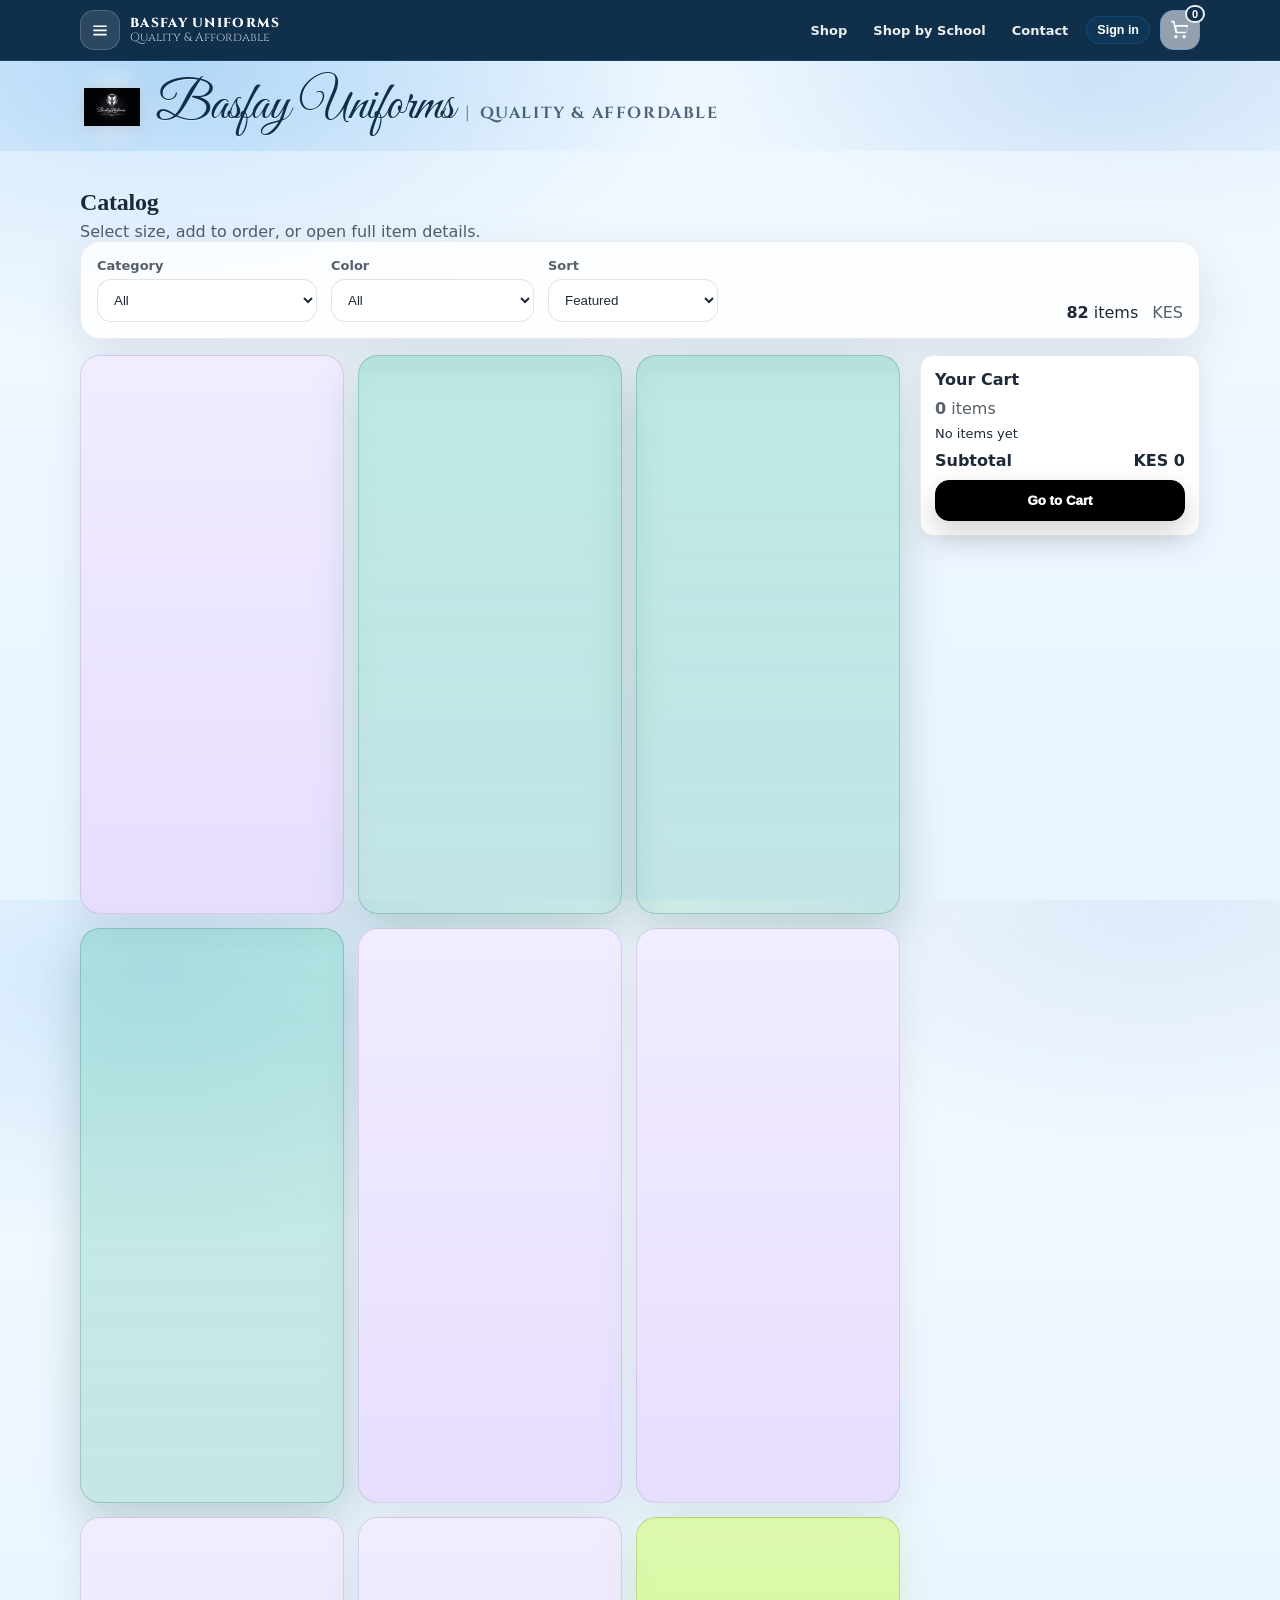
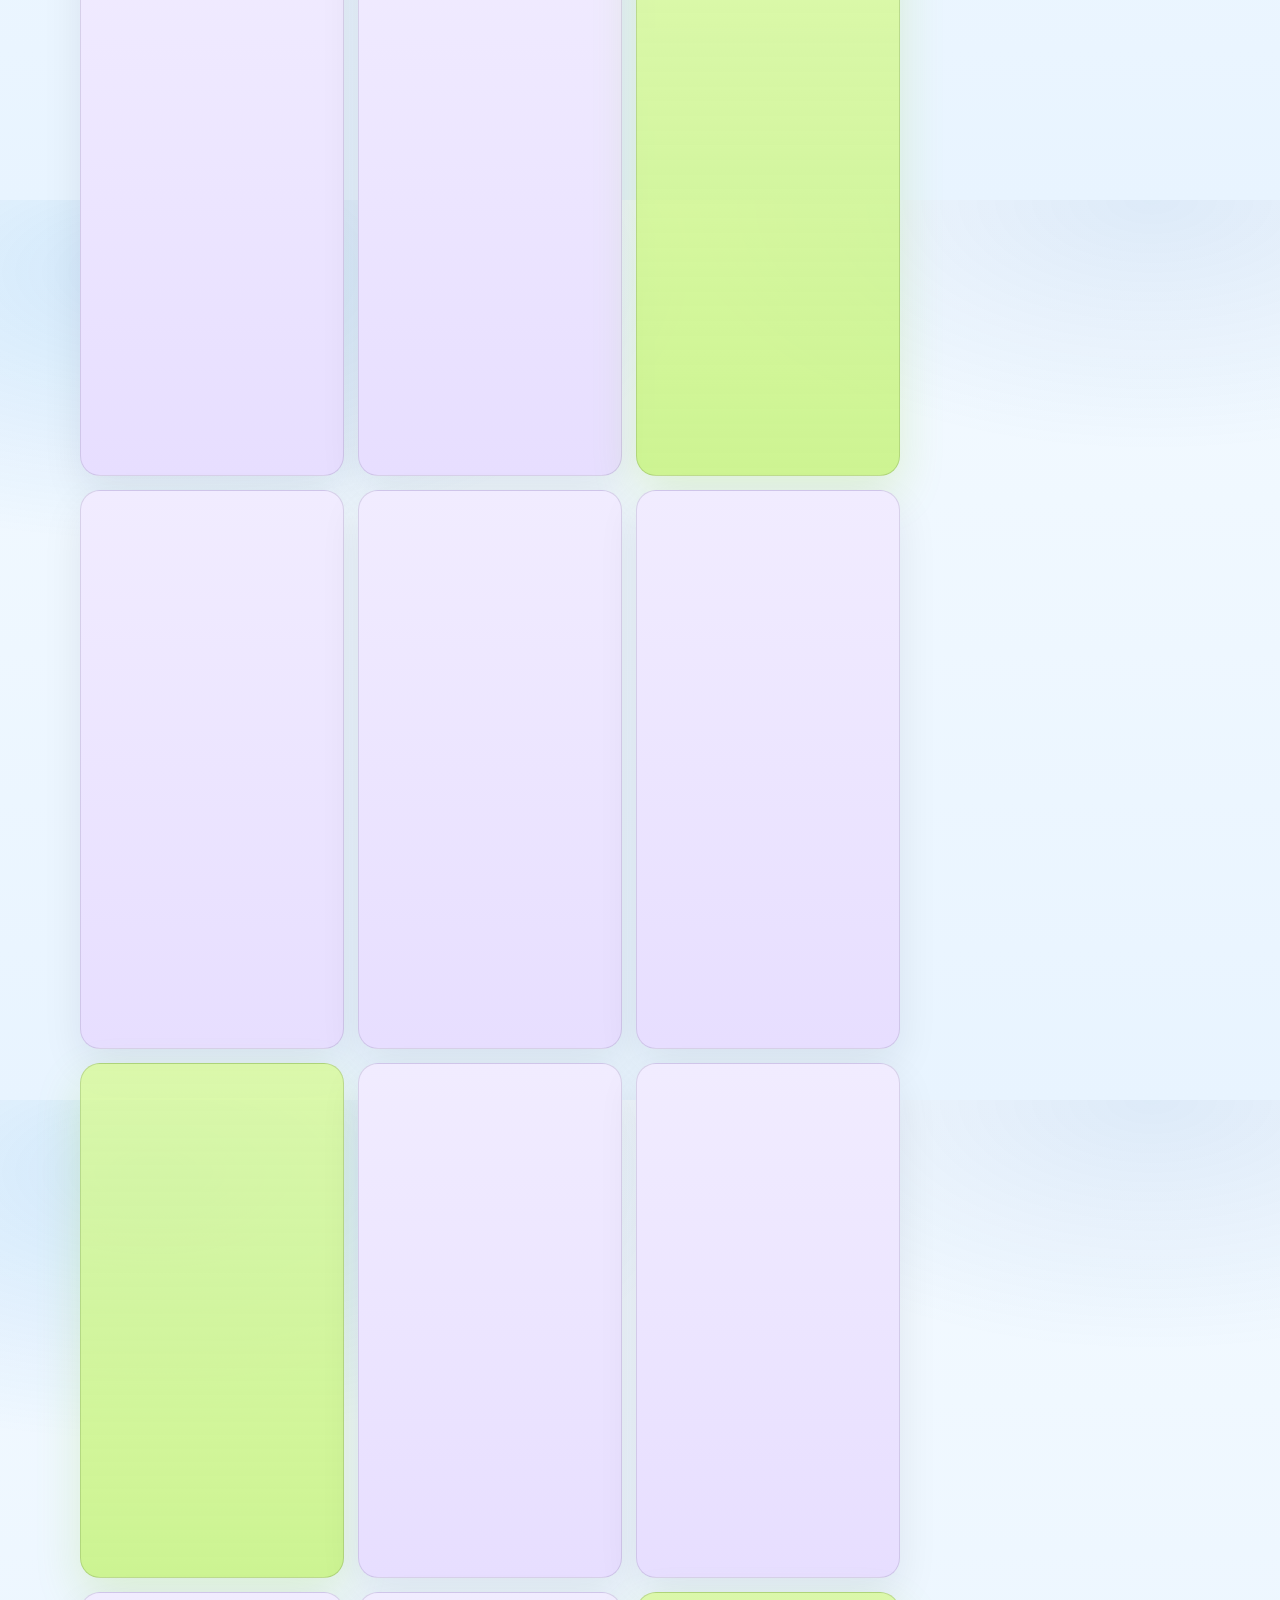
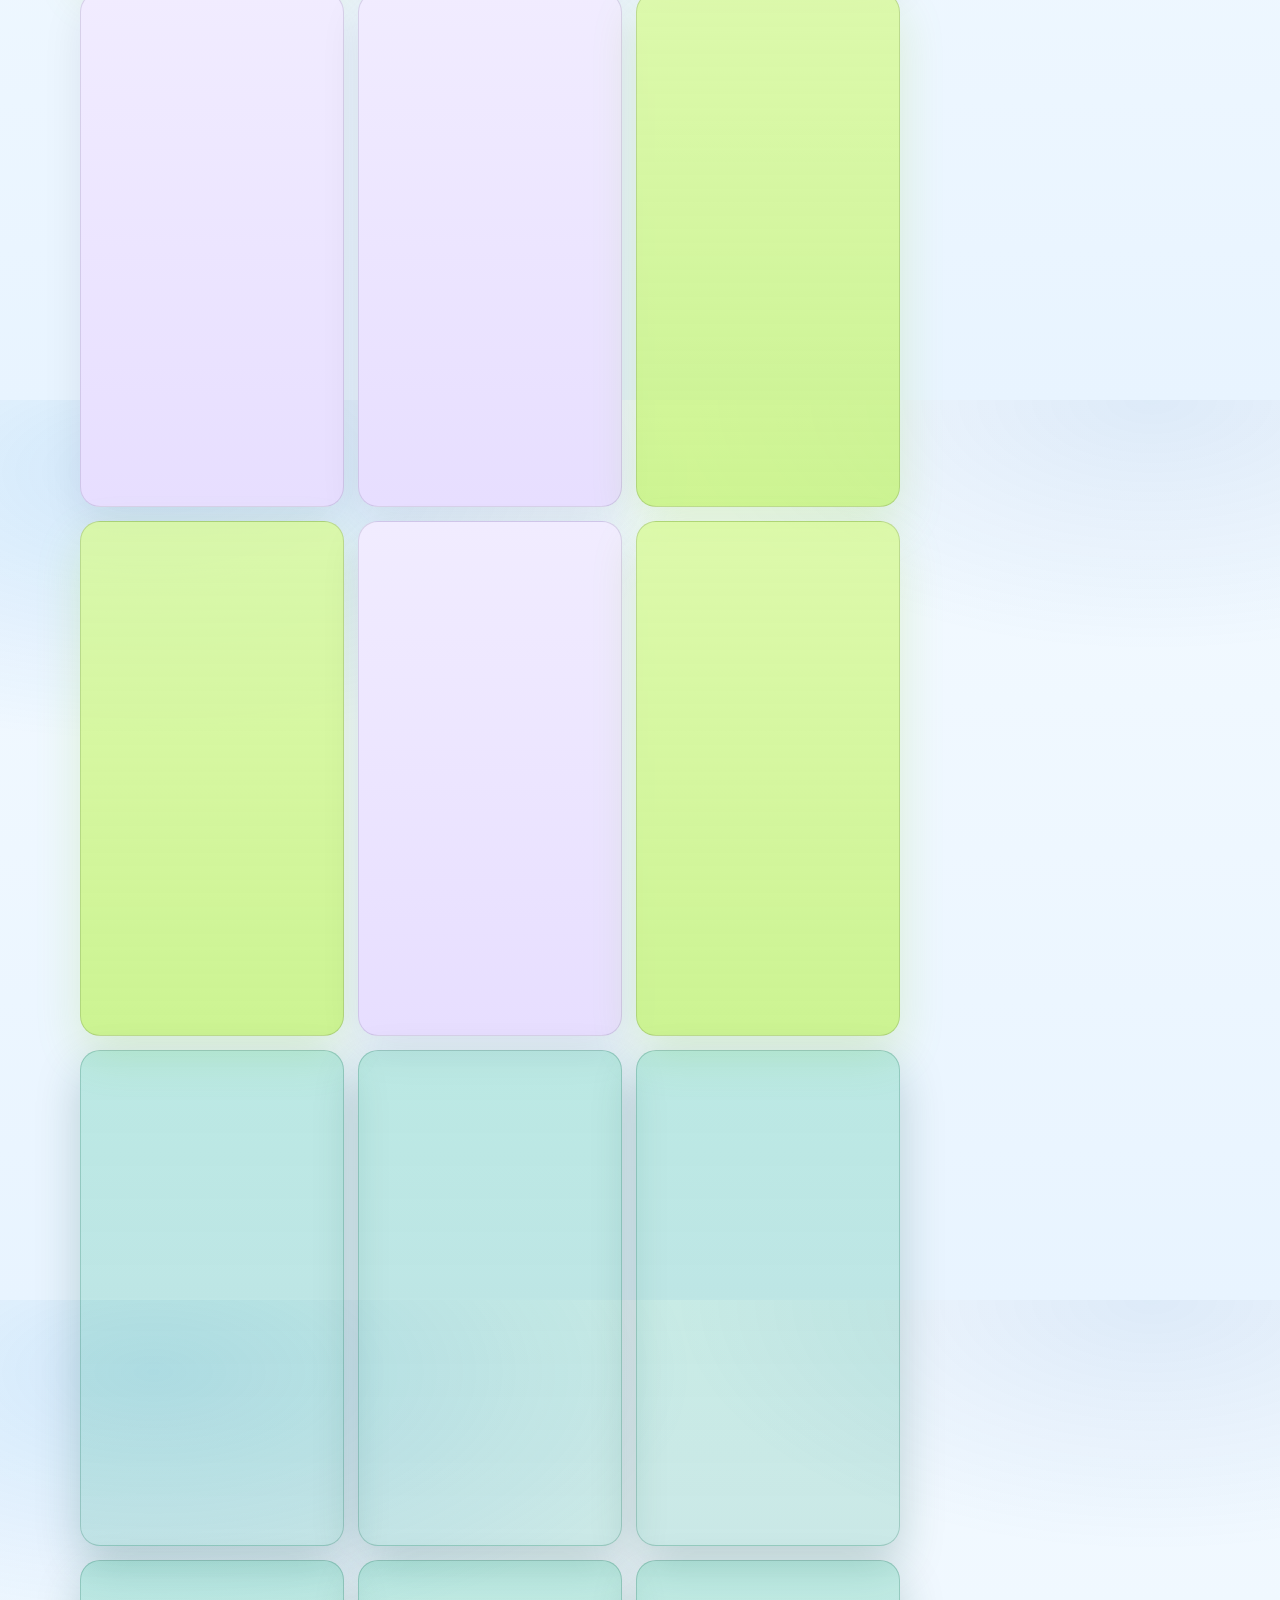
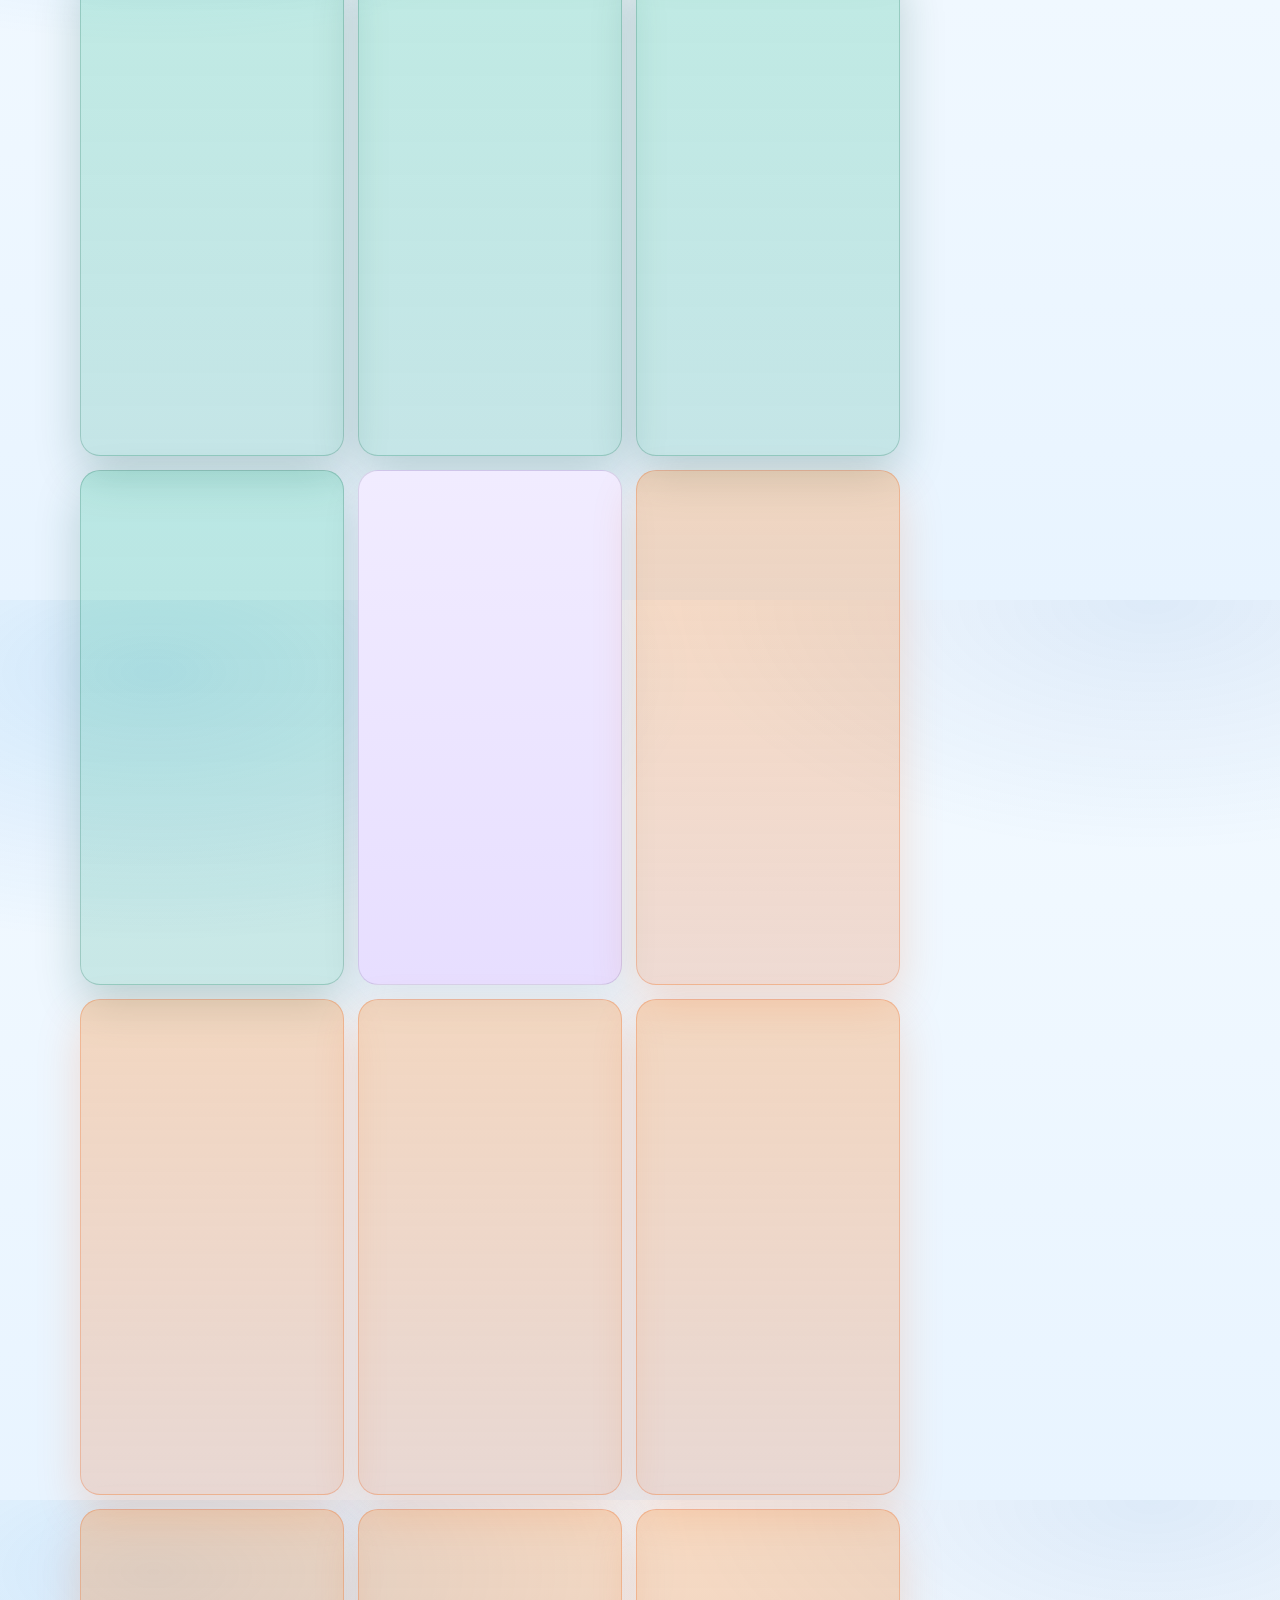
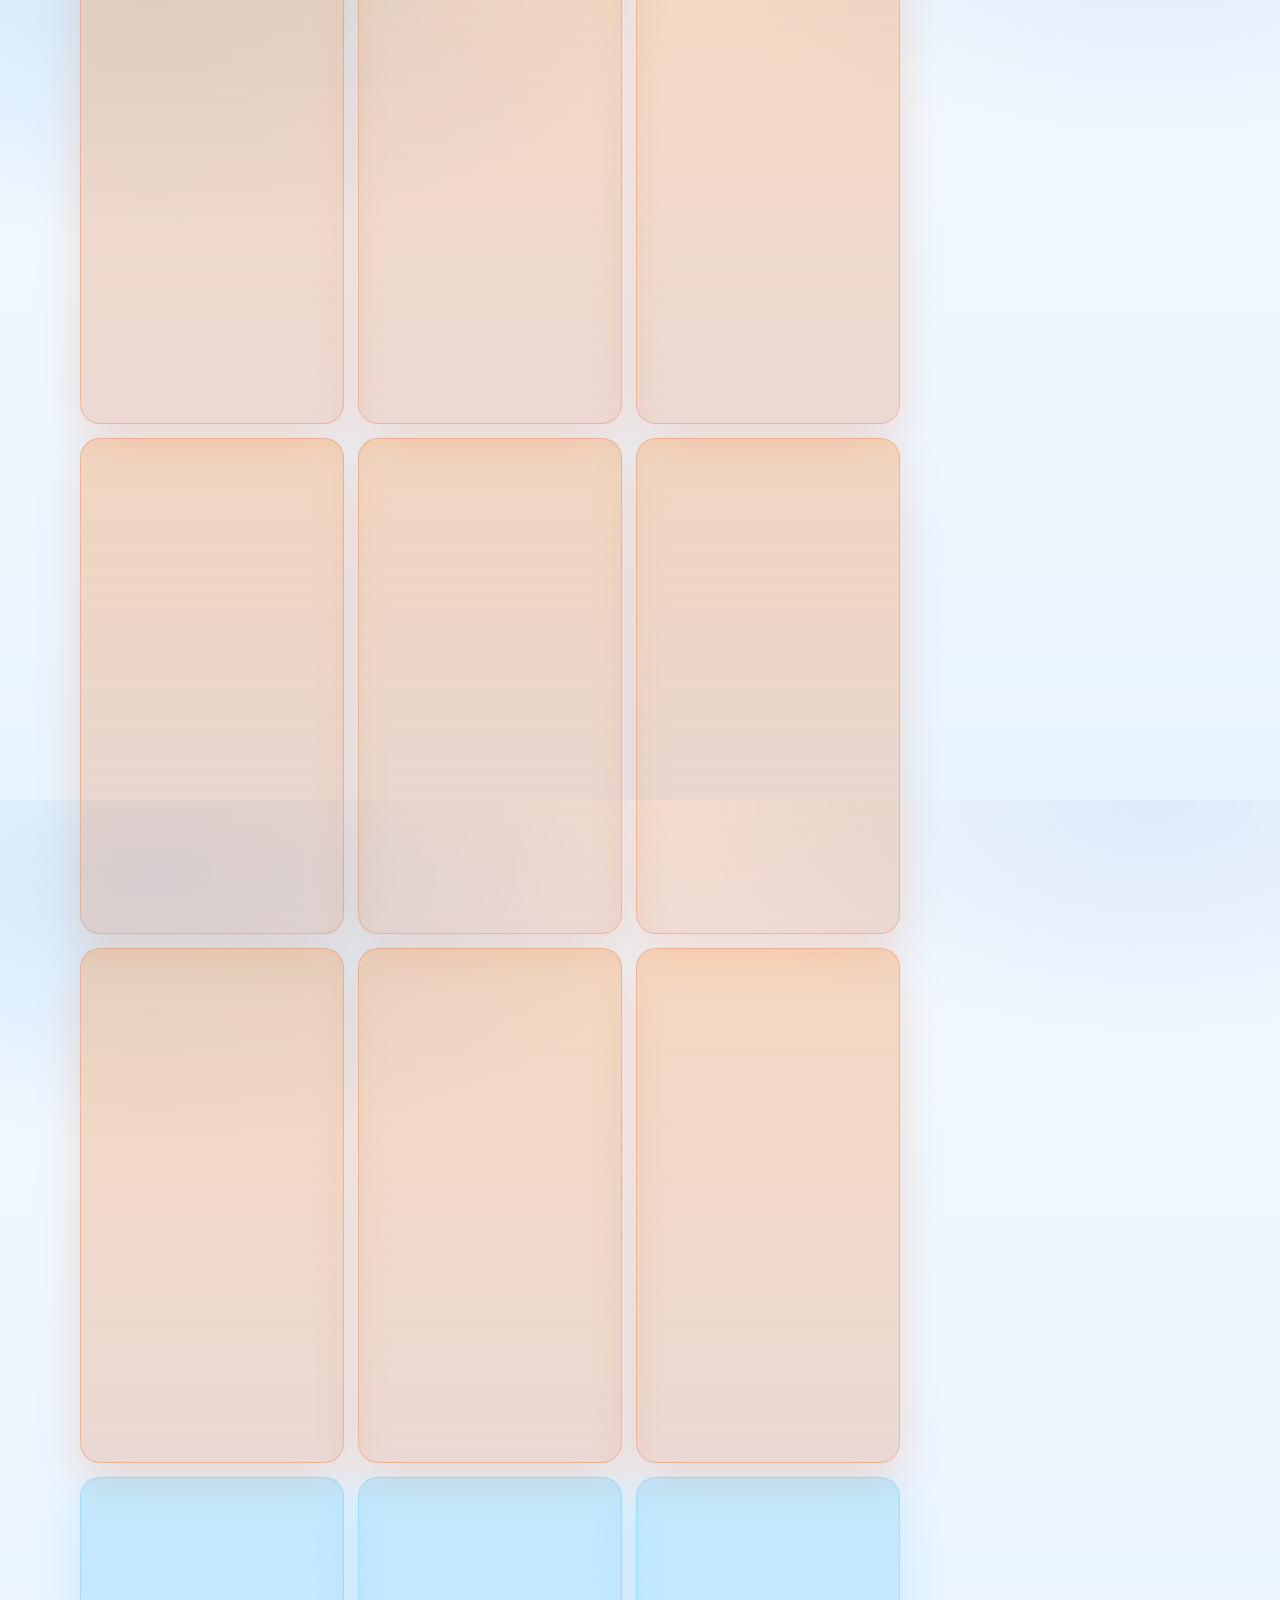
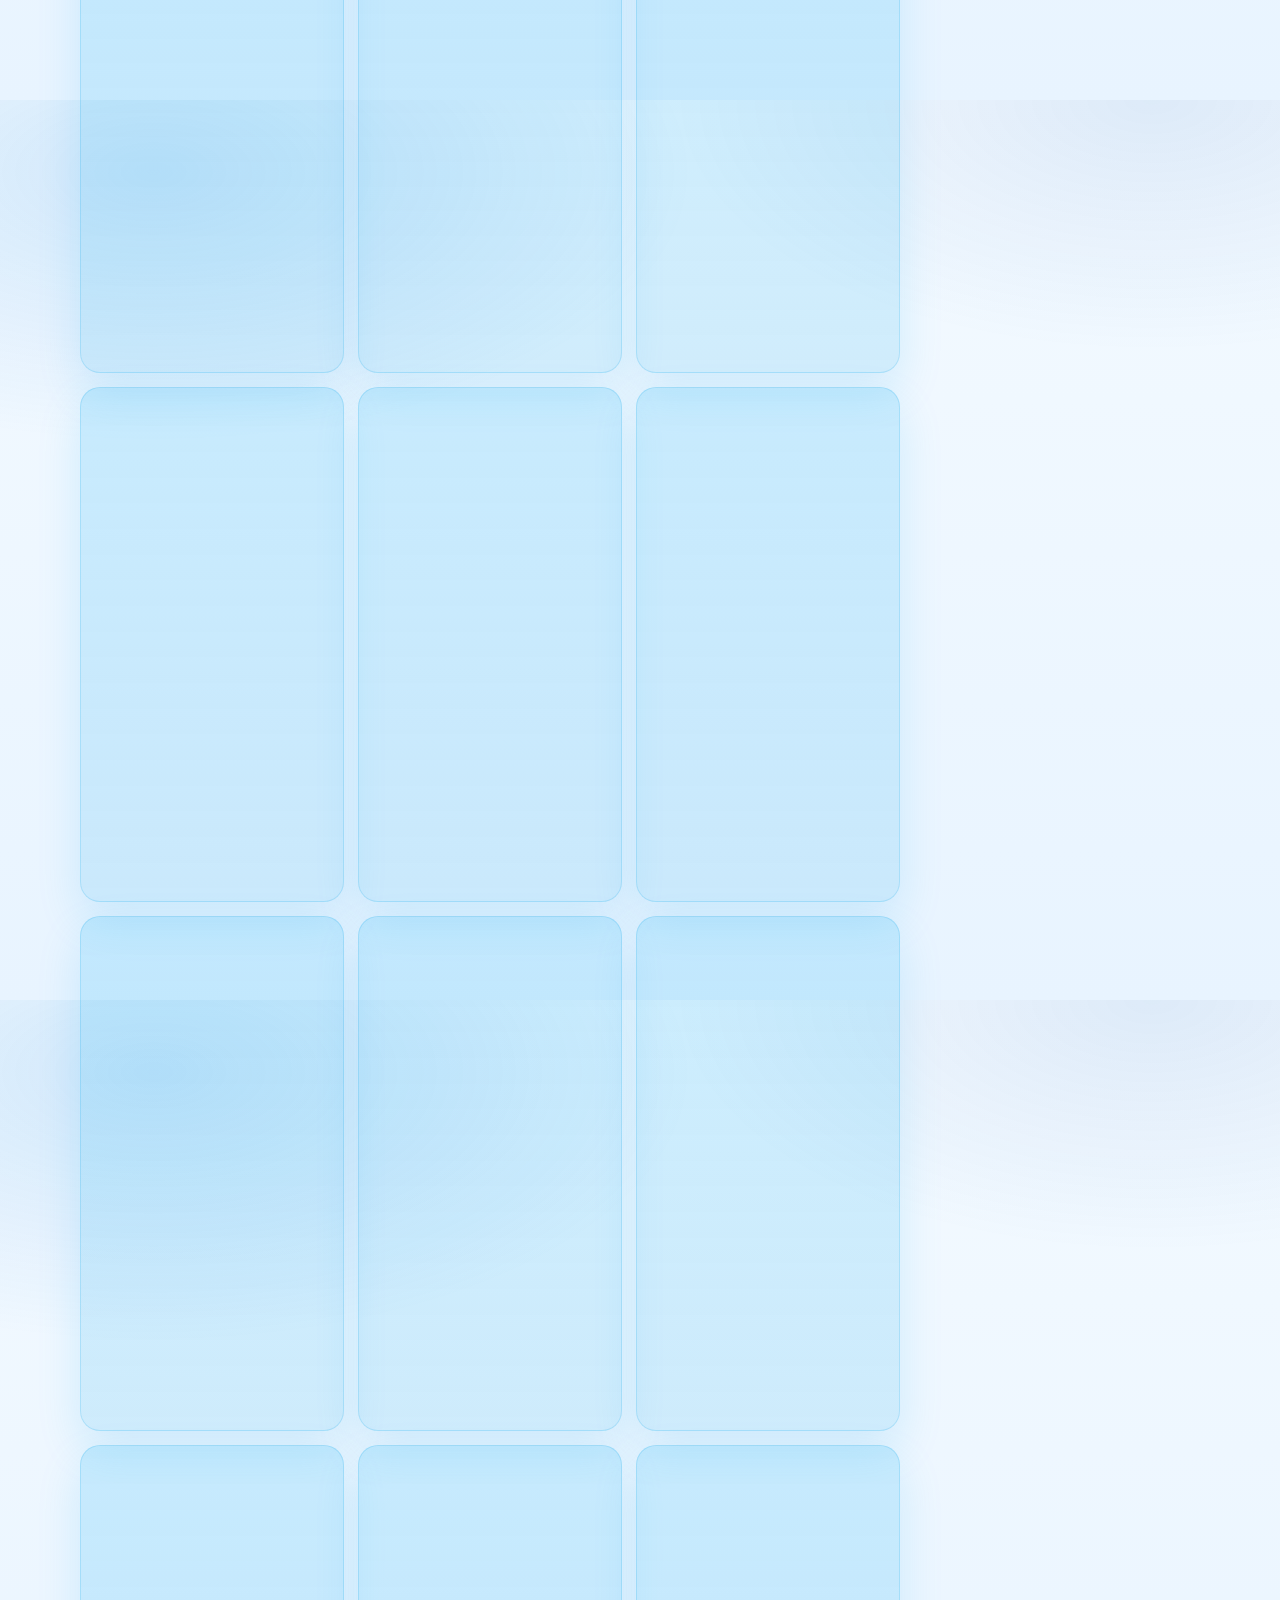
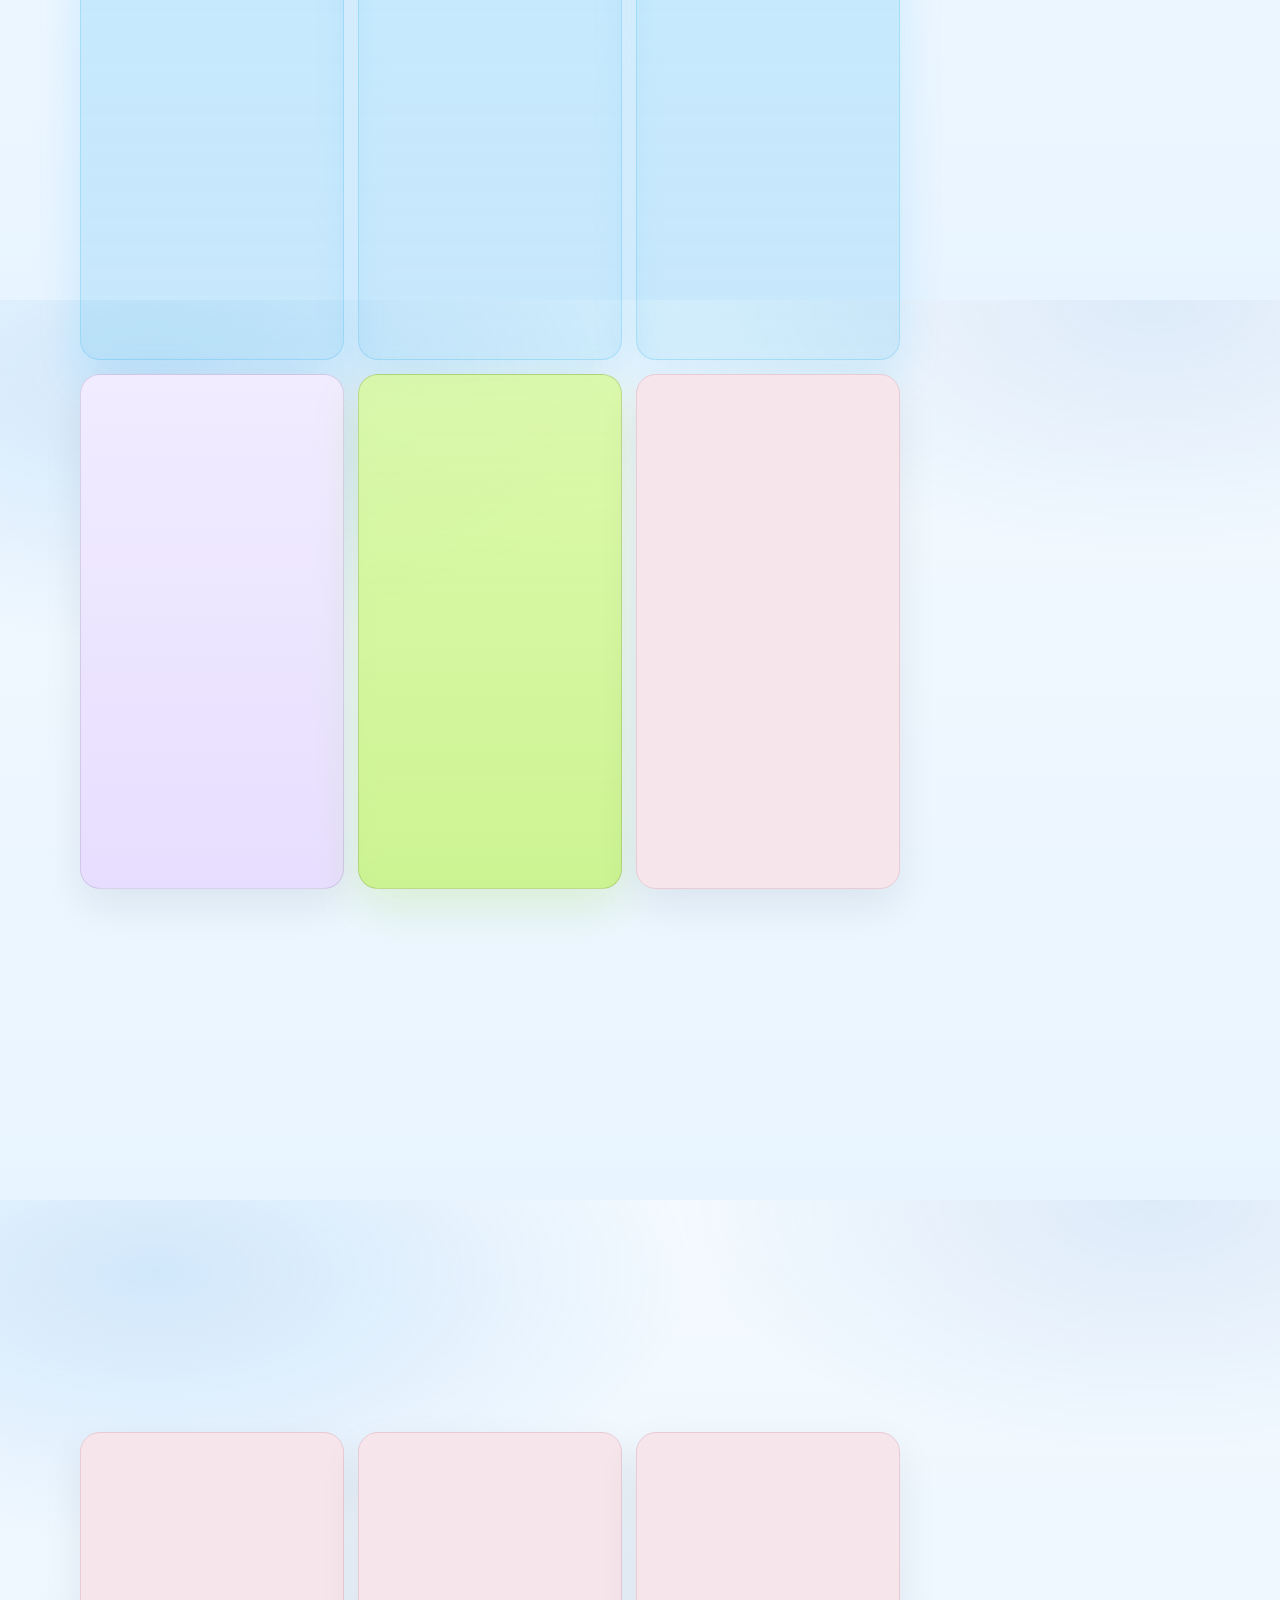
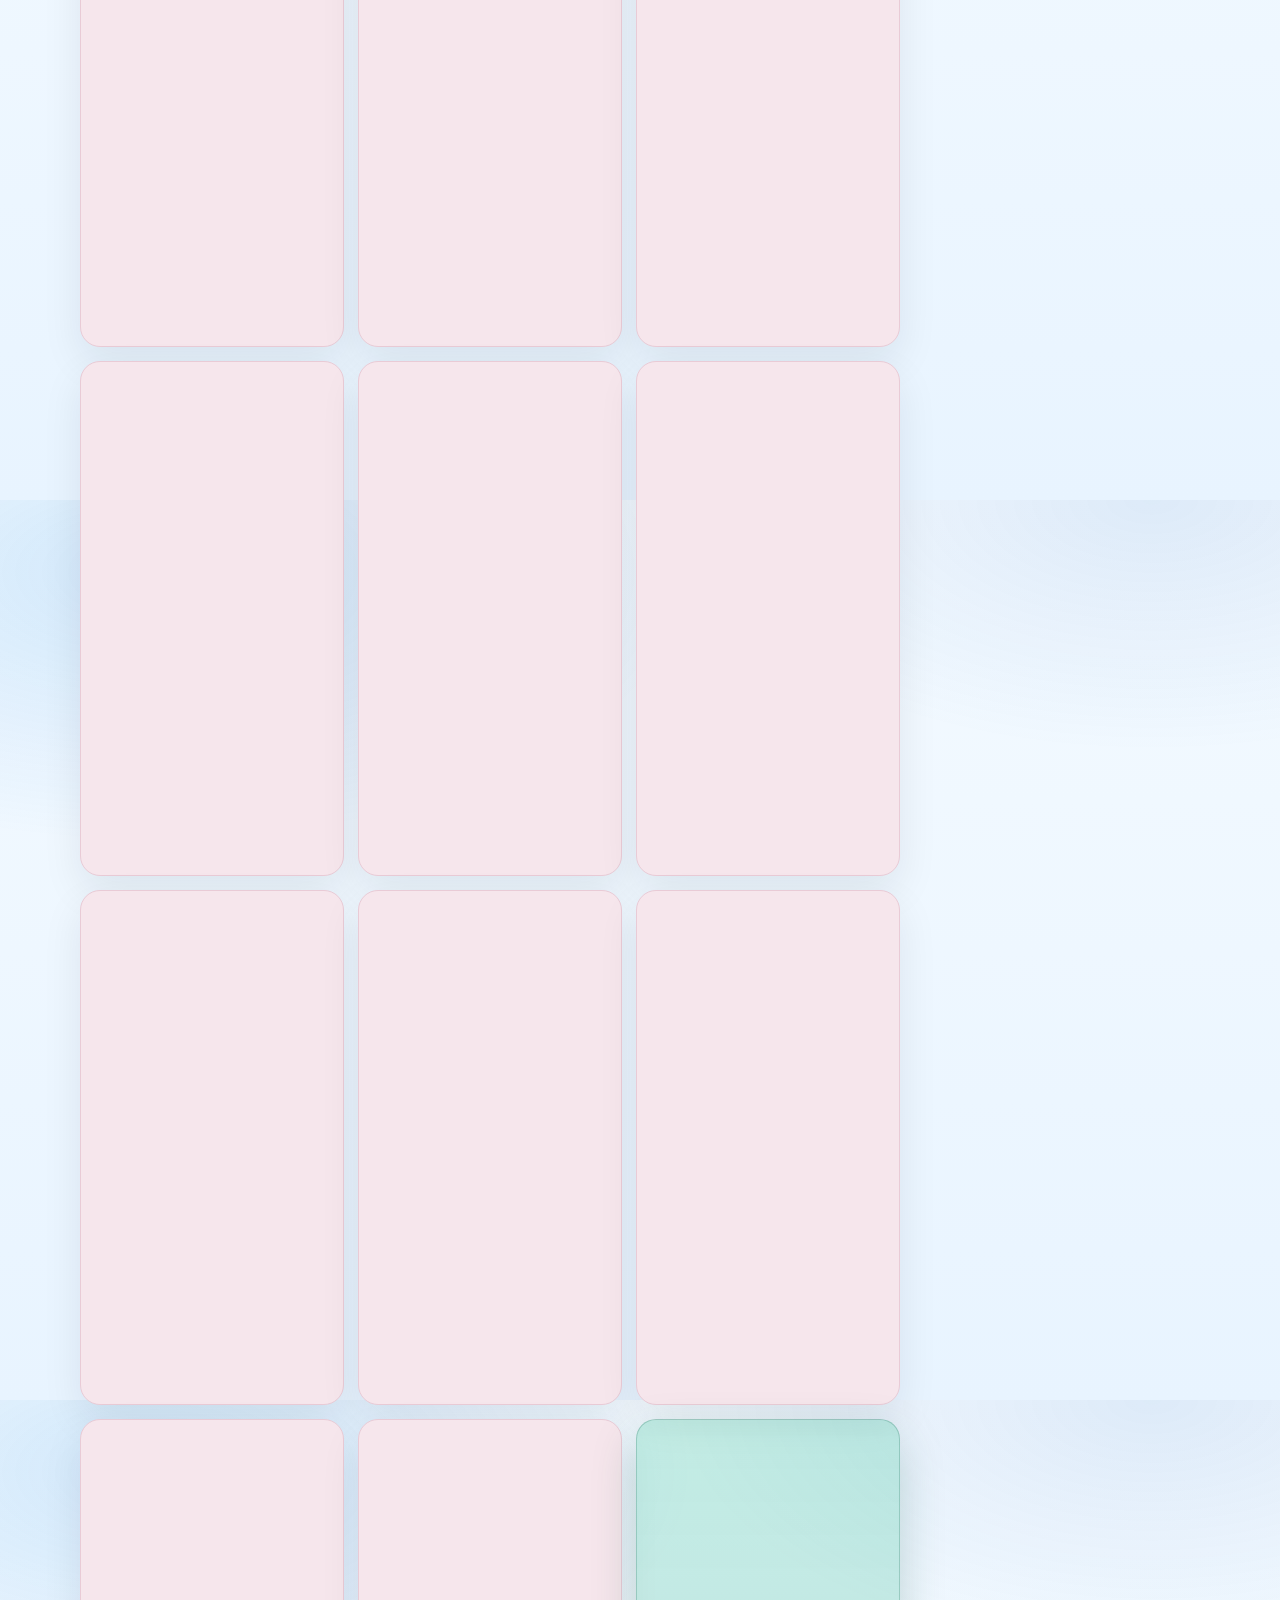
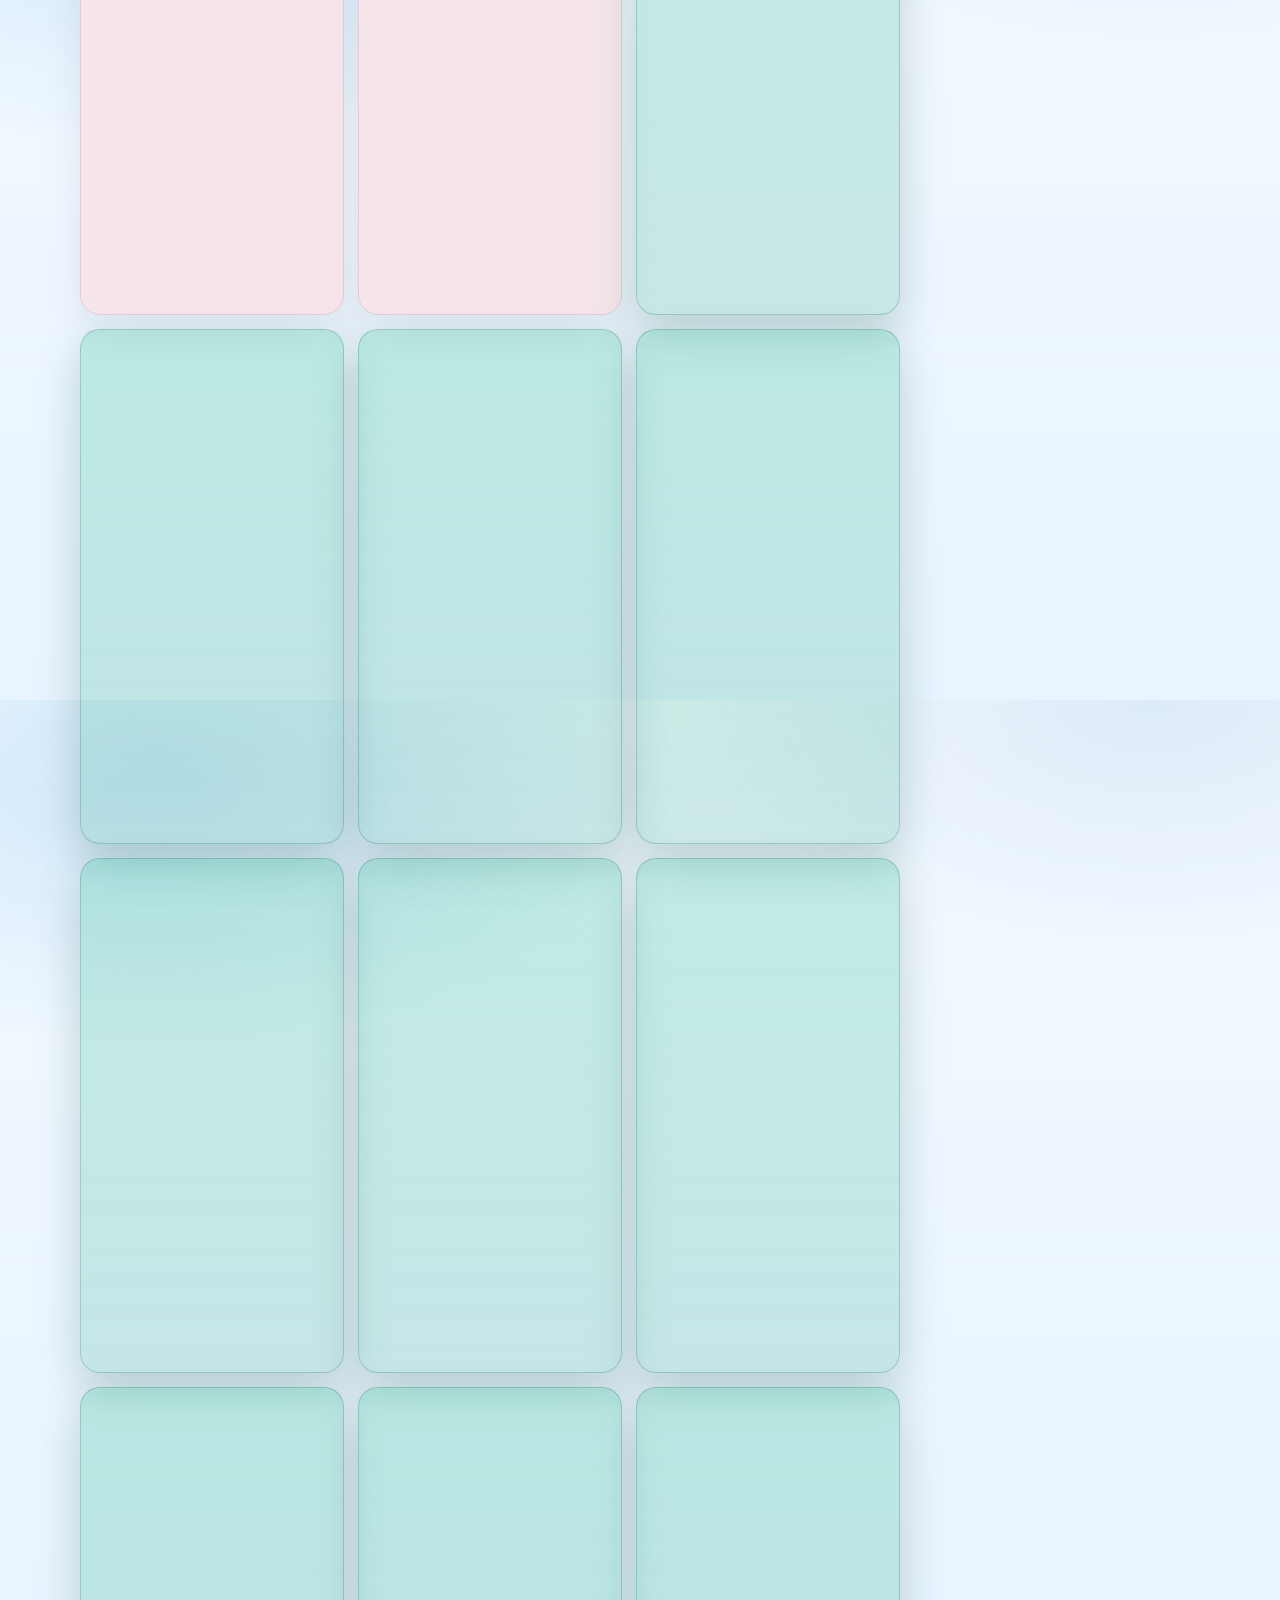
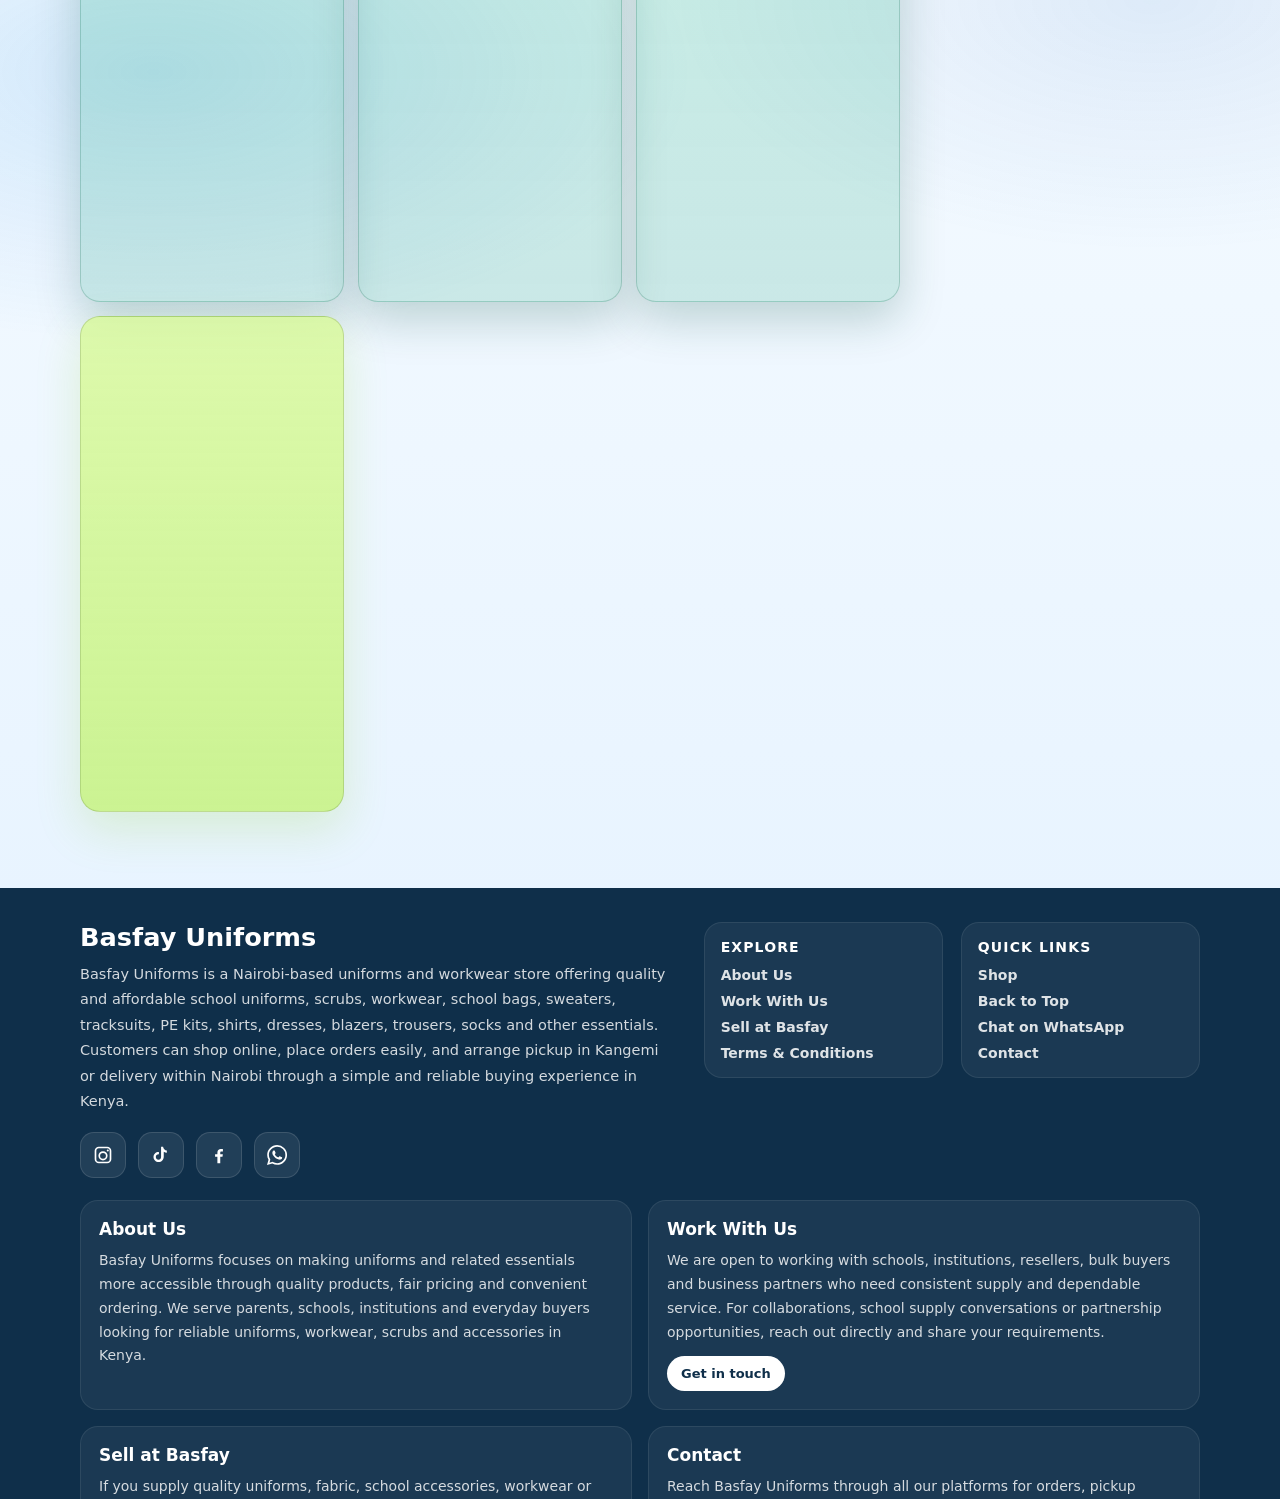
==== commit 19a66fad: "Update index.html" ====
--- a/index.html
+++ b/index.html
@@ -114,8 +114,70 @@
         outline: 3px solid rgba(30,136,229,0.25);
         outline-offset: 2px;
       }
+
+      .header-school-nav{
+        position:relative;
+        display:flex;
+        align-items:center;
+      }
+
+      .header-school-trigger{
+        background:none;
+        border:none;
+        cursor:pointer;
+        font:inherit;
+      }
+
+      .header-school-menu{
+        position:absolute;
+        top:calc(100% + 10px);
+        left:0;
+        min-width:280px;
+        max-height:420px;
+        overflow:auto;
+        padding:10px;
+        background:rgba(255,255,255,0.96);
+        backdrop-filter: blur(10px);
+        border:1px solid rgba(15,47,74,0.10);
+        border-radius:16px;
+        box-shadow:0 16px 40px rgba(15,28,43,0.10);
+        display:grid;
+        gap:4px;
+        opacity:0;
+        visibility:hidden;
+        transform:translateY(8px);
+        transition:opacity .18s ease, transform .18s ease, visibility .18s ease;
+        z-index:80;
+      }
+
+      .header-school-menu a{
+        text-decoration:none;
+        color:#0F2F4A;
+        font-size:13px;
+        font-weight:700;
+        line-height:1.4;
+        padding:10px 12px;
+        border-radius:12px;
+      }
+
+      .header-school-menu a:hover{
+        background:rgba(30,136,229,0.08);
+      }
+
+      .header-school-nav.is-open .header-school-menu{
+        opacity:1;
+        visibility:visible;
+        transform:translateY(0);
+      }
+
       @media (min-width: 769px){
         .header-quicklinks{ display:flex; }
+      }
+
+      @media (max-width: 768px){
+        .header-school-nav{
+          display:none;
+        }
       }
 
       #menuBtn.header-menu{
@@ -274,6 +336,28 @@
       #authMsg{ font-size: 12px; opacity: .85; margin-top: 10px; }
       .auth-row{ display:flex; gap:10px; flex-wrap:wrap; }
       .auth-row .btn{ flex: 1 1 auto; }
+
+      .school-link-list{
+        display:grid;
+        gap:8px;
+        margin-top:12px;
+      }
+
+      .school-link-list a{
+        text-decoration:none;
+        color:#0F2F4A;
+        font-size:13px;
+        font-weight:700;
+        line-height:1.4;
+        padding:10px 12px;
+        border-radius:12px;
+        background:rgba(255,255,255,0.55);
+        border:1px solid rgba(15,47,74,0.08);
+      }
+
+      .school-link-list a:hover{
+        background:rgba(30,136,229,0.08);
+      }
 
       @media (max-width: 768px){
         .header .container.header-inner{
@@ -682,6 +766,35 @@
         <div class="header-right" aria-label="Header actions">
           <nav class="header-quicklinks" aria-label="Quick links">
             <a class="header-link" href="#shop">Shop</a>
+
+            <div class="header-school-nav" id="headerSchoolNav">
+              <button
+                class="header-link header-school-trigger"
+                id="schoolMenuBtn"
+                type="button"
+                aria-expanded="false"
+                aria-haspopup="true"
+                aria-controls="schoolMenuPanel"
+              >
+                Shop by School
+              </button>
+
+              <div class="header-school-menu" id="schoolMenuPanel" aria-hidden="true">
+                <a href="/?school=Kangemi%20Primary">Kangemi Primary</a>
+                <a href="/?school=New%20Kihumbuini%20Primary">New Kihumbuini</a>
+                <a href="/?school=Old%20Kihumbuini">Old Kihumbuini</a>
+                <a href="/?school=St%20Joseph%20Primary">St Joseph Primary</a>
+                <a href="/?school=Westlands%20Primary">Westlands Primary</a>
+                <a href="/?school=Uthiru%20Genesis">Uthiru Genesis</a>
+                <a href="/?school=Nairobi%20School">Nairobi School</a>
+                <a href="/?school=Joy%20Shiru">Joy Shiru</a>
+                <a href="/?school=Aga%20Khan">Aga Khan</a>
+                <a href="/?school=Umoja%20Primary">Umoja Primary</a>
+                <a href="/?school=Consolata%20School">Consolata School</a>
+                <a href="/?school=Kianda%20School">Kianda School</a>
+              </div>
+            </div>
+
             <a class="header-link" href="#contact">Contact</a>
           </nav>
 
@@ -1266,8 +1379,29 @@
             <div class="auth-row">
               <button class="btn primary full" id="menuAccountBtn" type="button">Log in</button>
               <button class="btn ghost full" id="menuOrdersBtn" type="button">My Orders</button>
+              <button class="btn ghost full" id="menuSchoolBtn" type="button">Shop by School</button>
               <button class="btn ghost full" id="menuReturnsBtn" type="button">Returns</button>
               <button class="btn ghost full" id="menuChatBtn" type="button">Chat with us</button>
+            </div>
+
+            <div id="menuSchoolList" class="is-hidden" style="margin-top:12px;">
+              <div class="card soft" style="padding:12px;">
+                <div style="font-weight:900;margin-bottom:10px;">Shop by School</div>
+                <div class="school-link-list">
+                  <a href="/?school=Kangemi%20Primary">Kangemi Primary</a>
+                  <a href="/?school=New%20Kihumbuini%20Primary">New Kihumbuini</a>
+                  <a href="/?school=Old%20Kihumbuini">Old Kihumbuini</a>
+                  <a href="/?school=St%20Joseph%20Primary">St Joseph Primary</a>
+                  <a href="/?school=Westlands%20Primary">Westlands Primary</a>
+                  <a href="/?school=Uthiru%20Genesis">Uthiru Genesis</a>
+                  <a href="/?school=Nairobi%20School">Nairobi School</a>
+                  <a href="/?school=Joy%20Shiru">Joy Shiru</a>
+                  <a href="/?school=Aga%20Khan">Aga Khan</a>
+                  <a href="/?school=Umoja%20Primary">Umoja Primary</a>
+                  <a href="/?school=Consolata%20School">Consolata School</a>
+                  <a href="/?school=Kianda%20School">Kianda School</a>
+                </div>
+              </div>
             </div>
 
             <div class="muted" style="margin-top:10px;font-size:12px;">
@@ -1370,8 +1504,14 @@
         const menuGreeting = $("menuGreeting");
         const menuAccountBtn = $("menuAccountBtn");
         const menuOrdersBtn = $("menuOrdersBtn");
+        const menuSchoolBtn = $("menuSchoolBtn");
+        const menuSchoolList = $("menuSchoolList");
         const menuReturnsBtn = $("menuReturnsBtn");
         const menuChatBtn = $("menuChatBtn");
+
+        const headerSchoolNav = $("headerSchoolNav");
+        const schoolMenuBtn = $("schoolMenuBtn");
+        const schoolMenuPanel = $("schoolMenuPanel");
 
         const ordersModal = $("ordersModal");
         const ordersBackdrop = $("ordersBackdrop");
@@ -1571,6 +1711,26 @@
         menuBackdrop?.addEventListener("click", closeMenu);
         menuClose?.addEventListener("click", closeMenu);
 
+        schoolMenuBtn?.addEventListener("click", (e) => {
+          e.stopPropagation();
+          const isOpen = headerSchoolNav?.classList.contains("is-open");
+          headerSchoolNav?.classList.toggle("is-open", !isOpen);
+          schoolMenuBtn.setAttribute("aria-expanded", String(!isOpen));
+          schoolMenuPanel?.setAttribute("aria-hidden", String(isOpen));
+        });
+
+        document.addEventListener("click", (e) => {
+          if (!headerSchoolNav?.contains(e.target)) {
+            headerSchoolNav?.classList.remove("is-open");
+            schoolMenuBtn?.setAttribute("aria-expanded", "false");
+            schoolMenuPanel?.setAttribute("aria-hidden", "true");
+          }
+        });
+
+        menuSchoolBtn?.addEventListener("click", () => {
+          menuSchoolList?.classList.toggle("is-hidden");
+        });
+
         menuAccountBtn?.addEventListener("click", () => {
           closeMenu();
           openAuth();
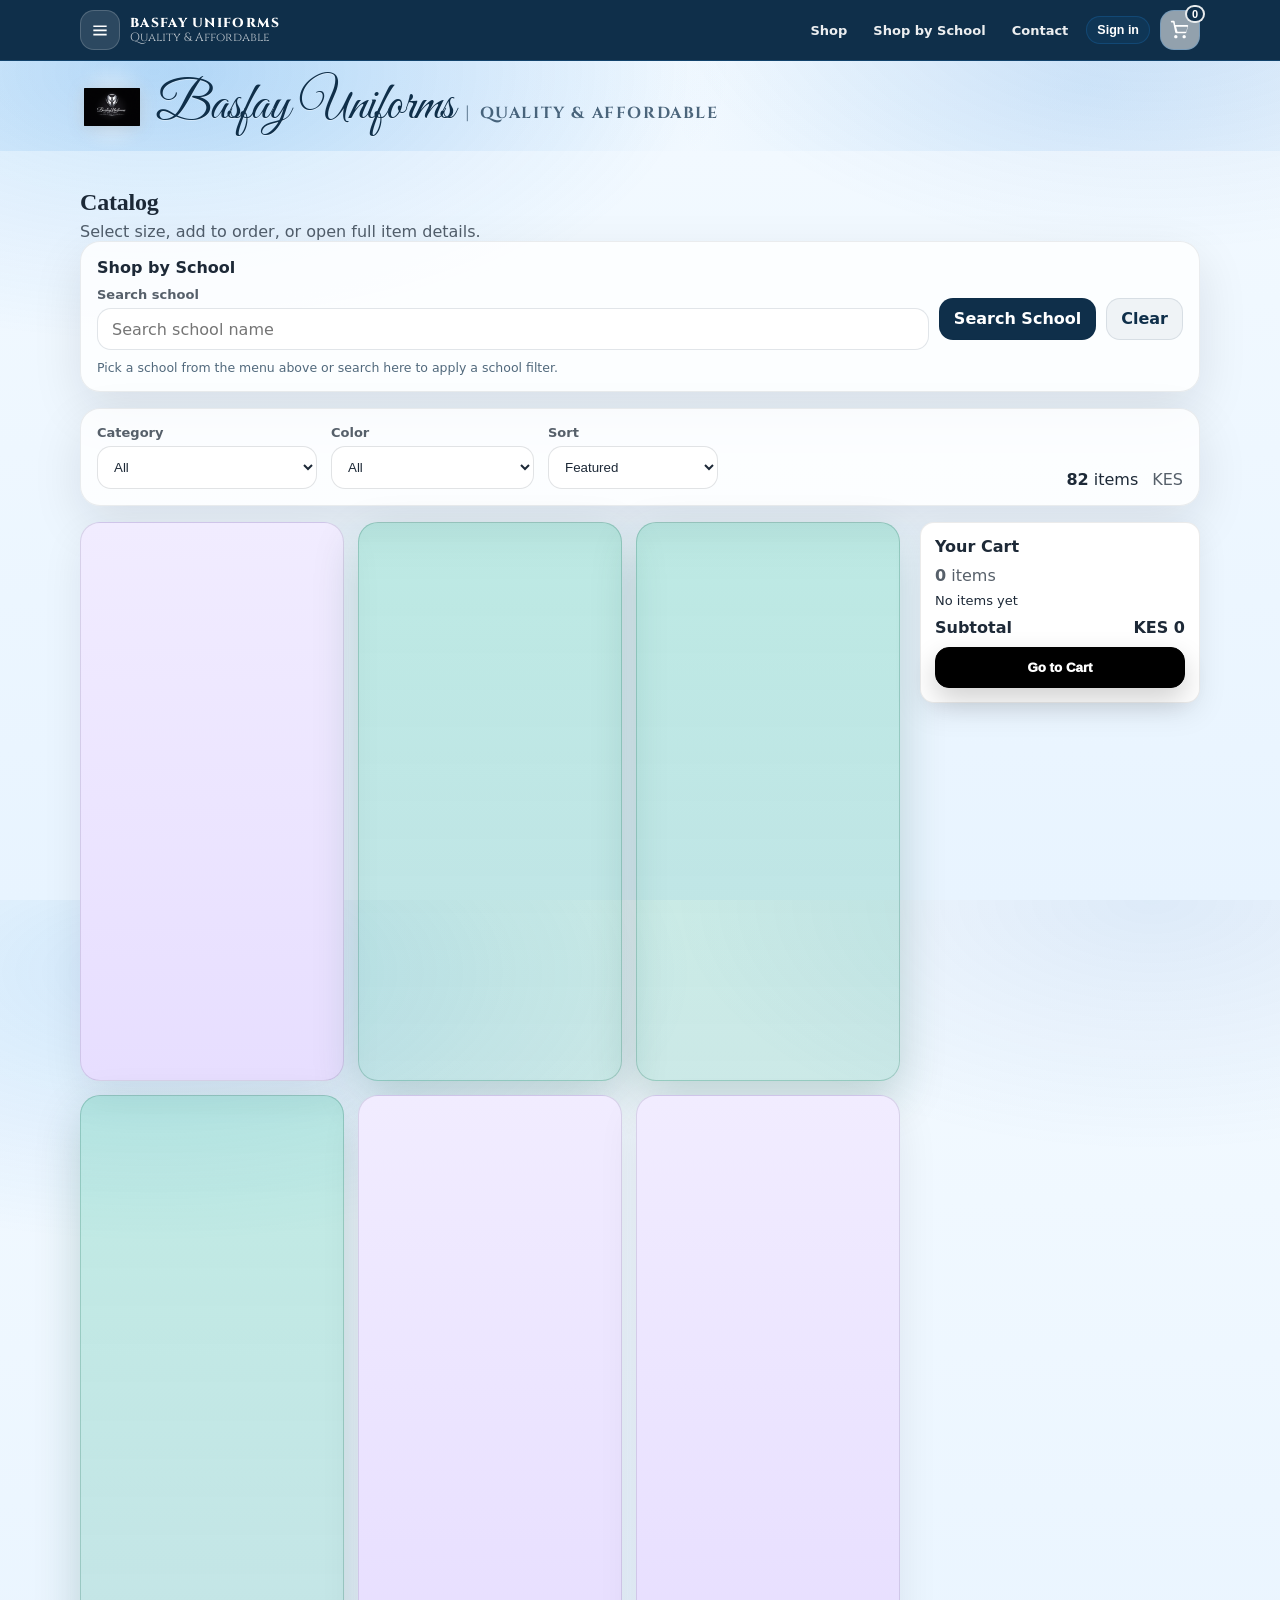
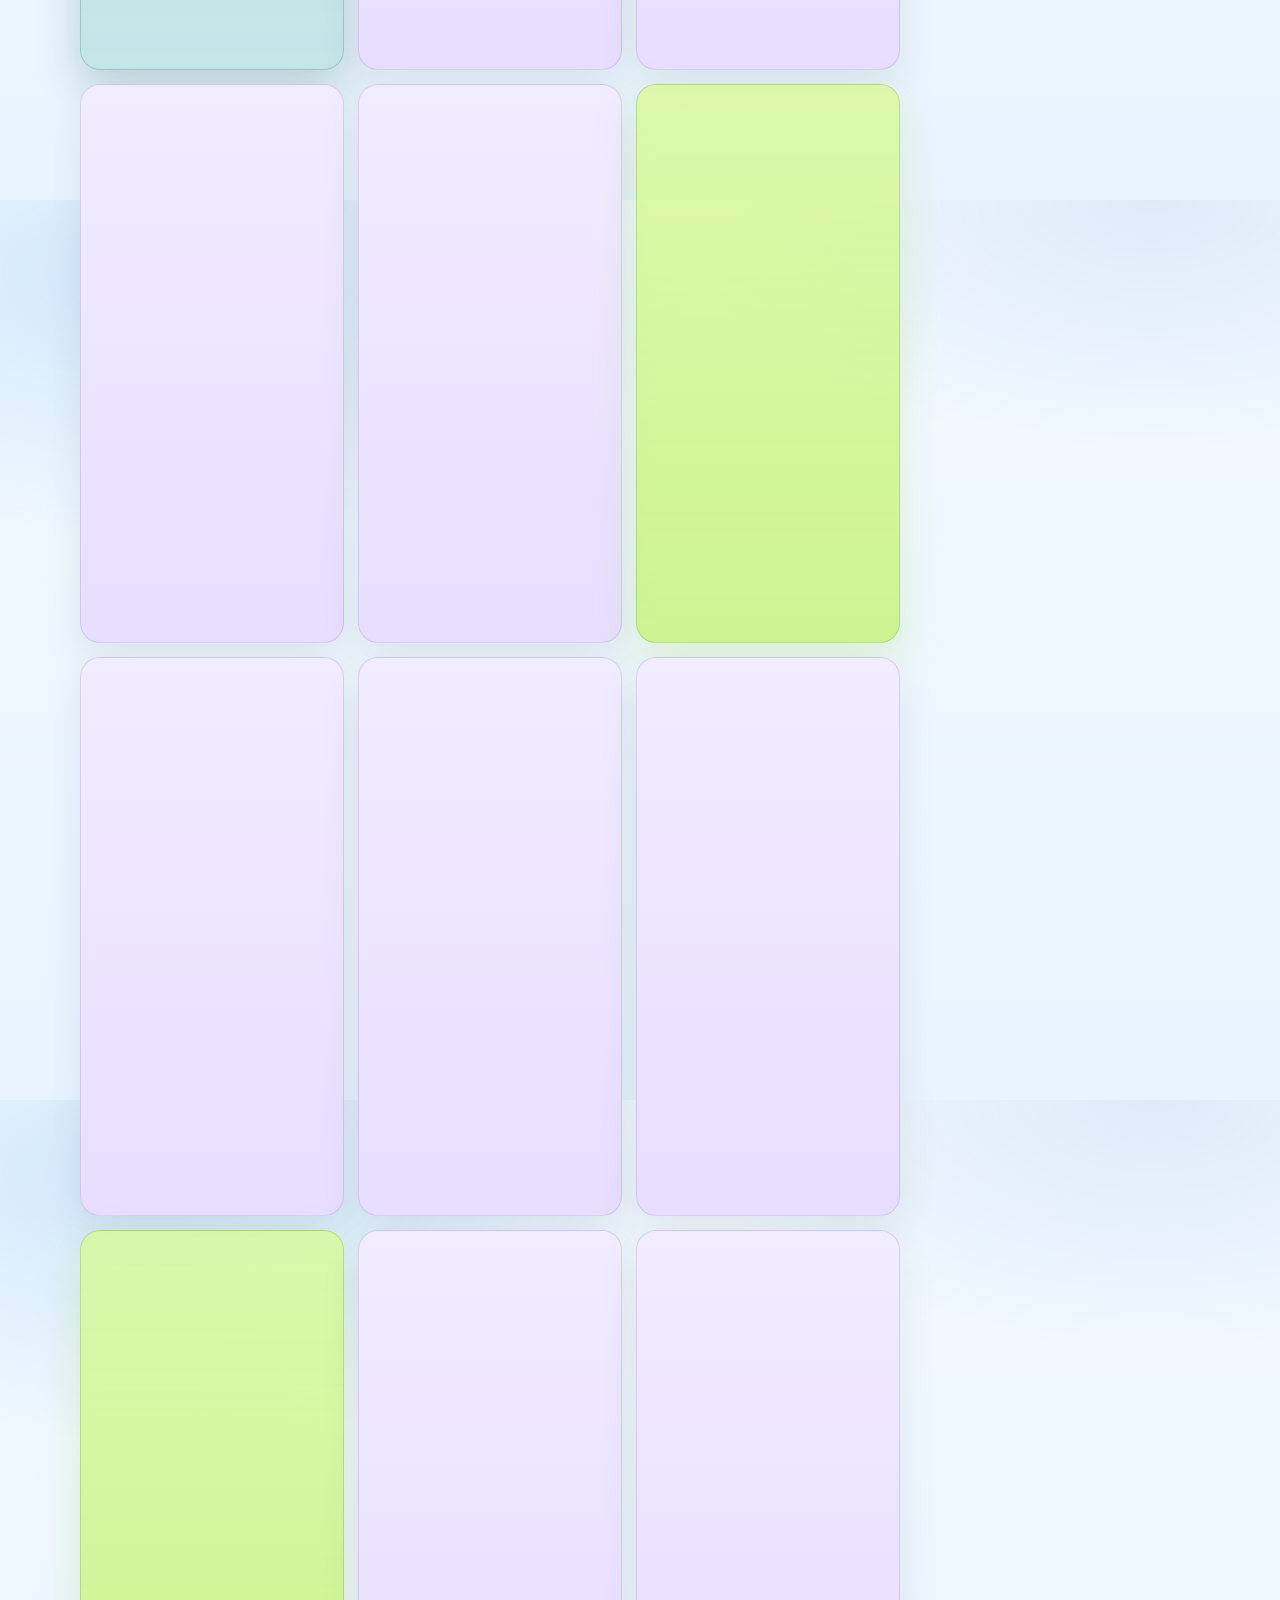
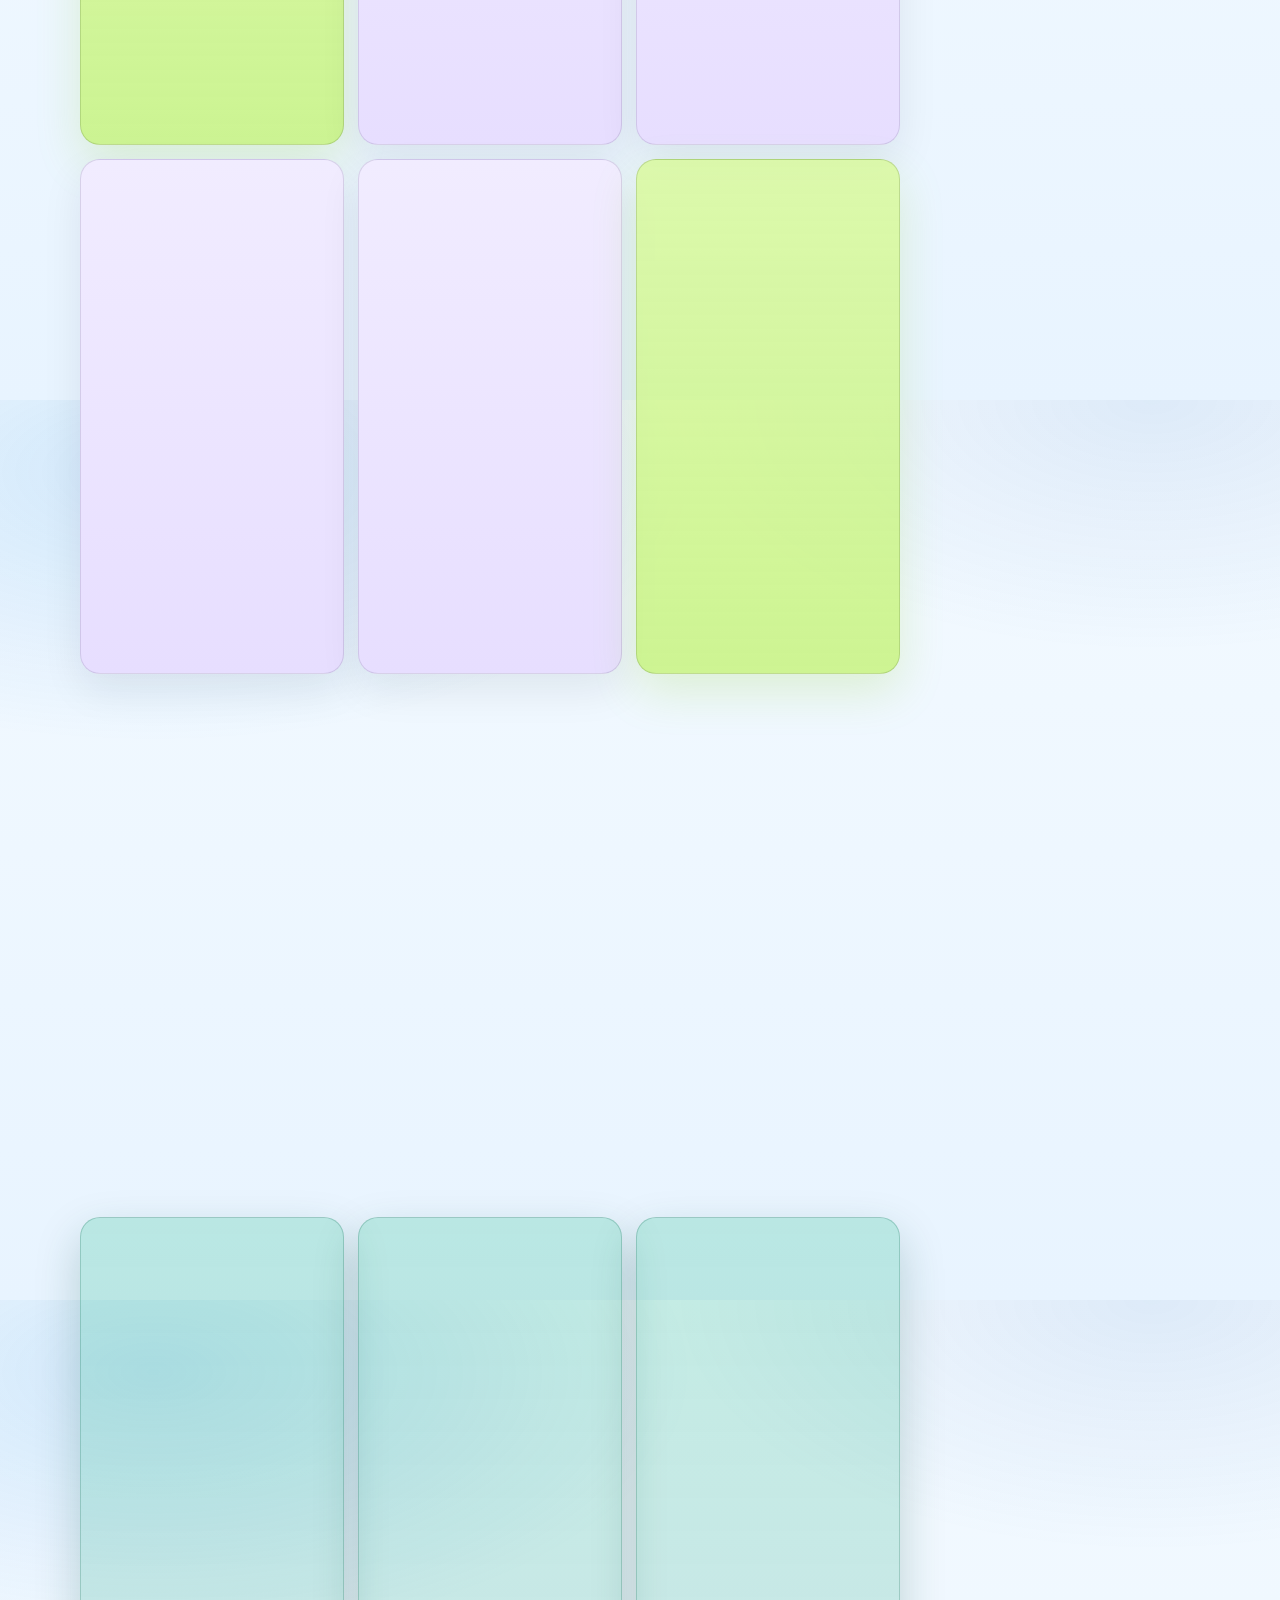
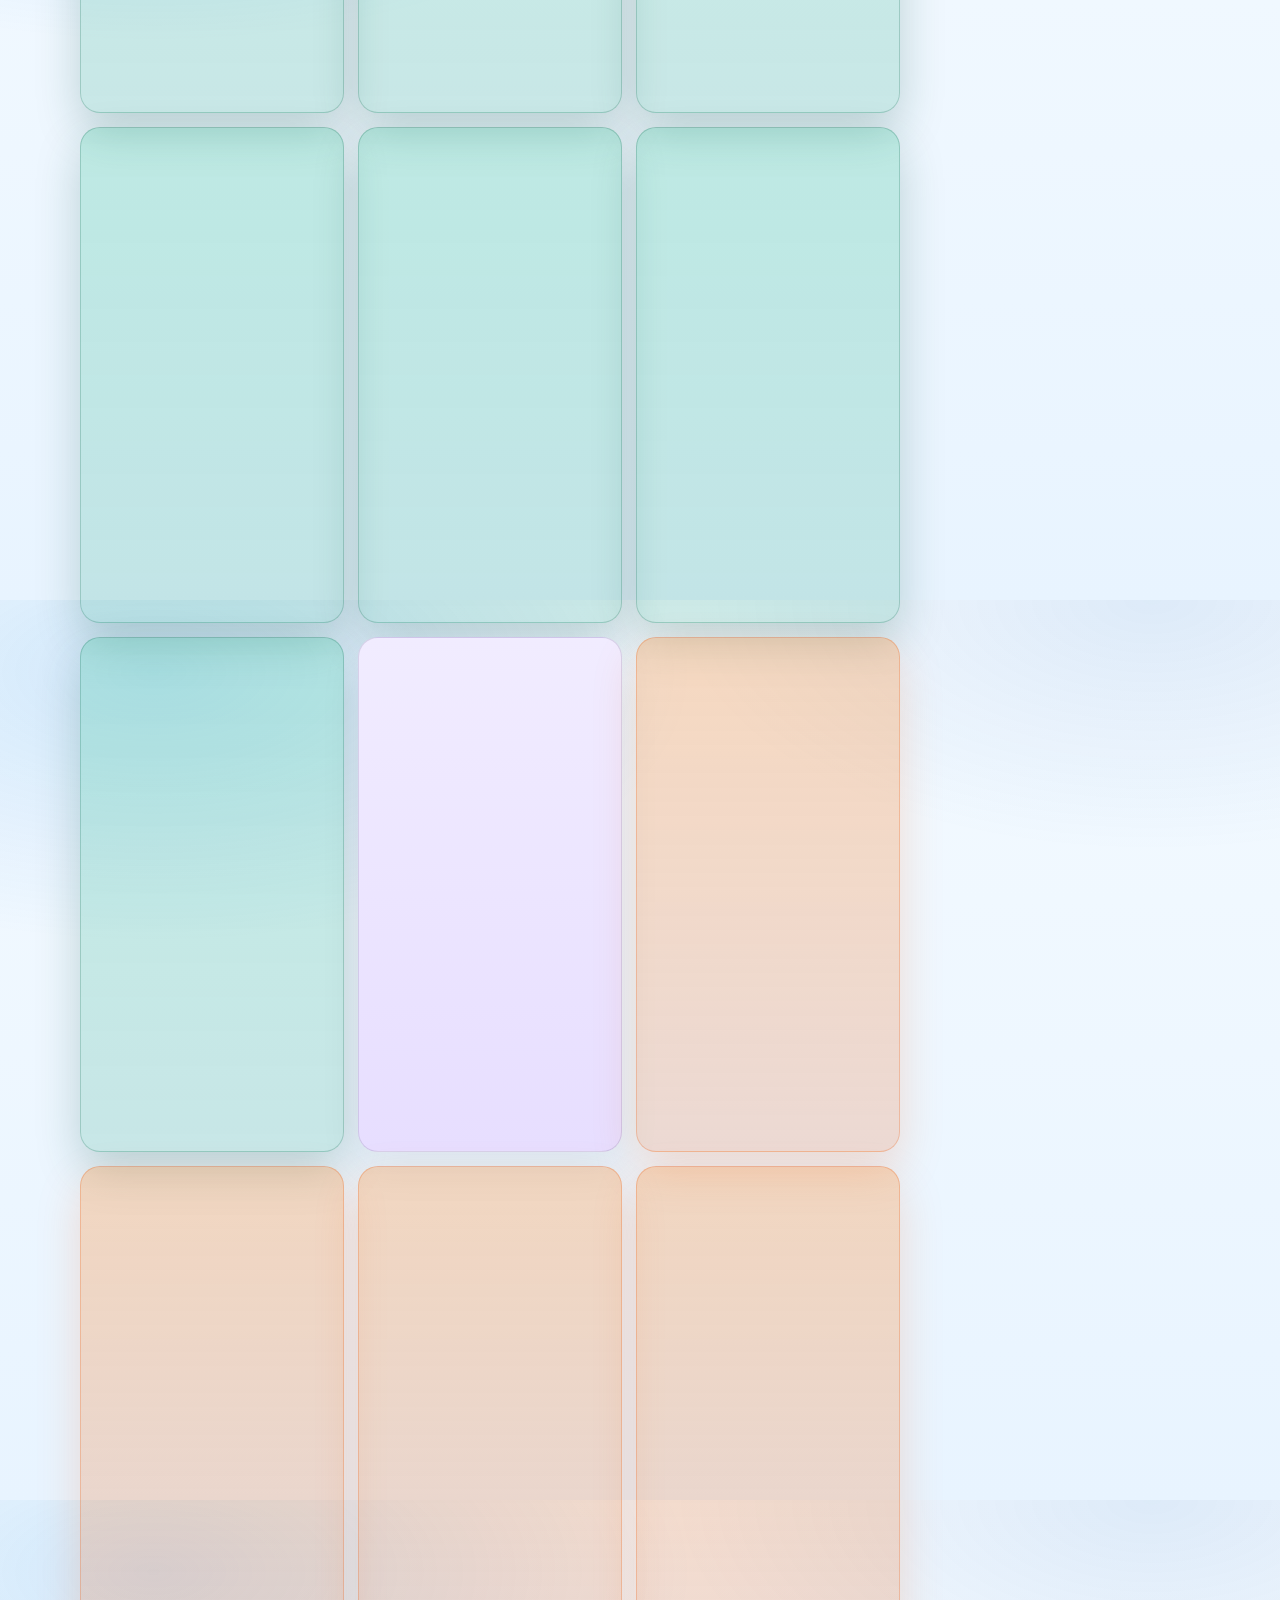
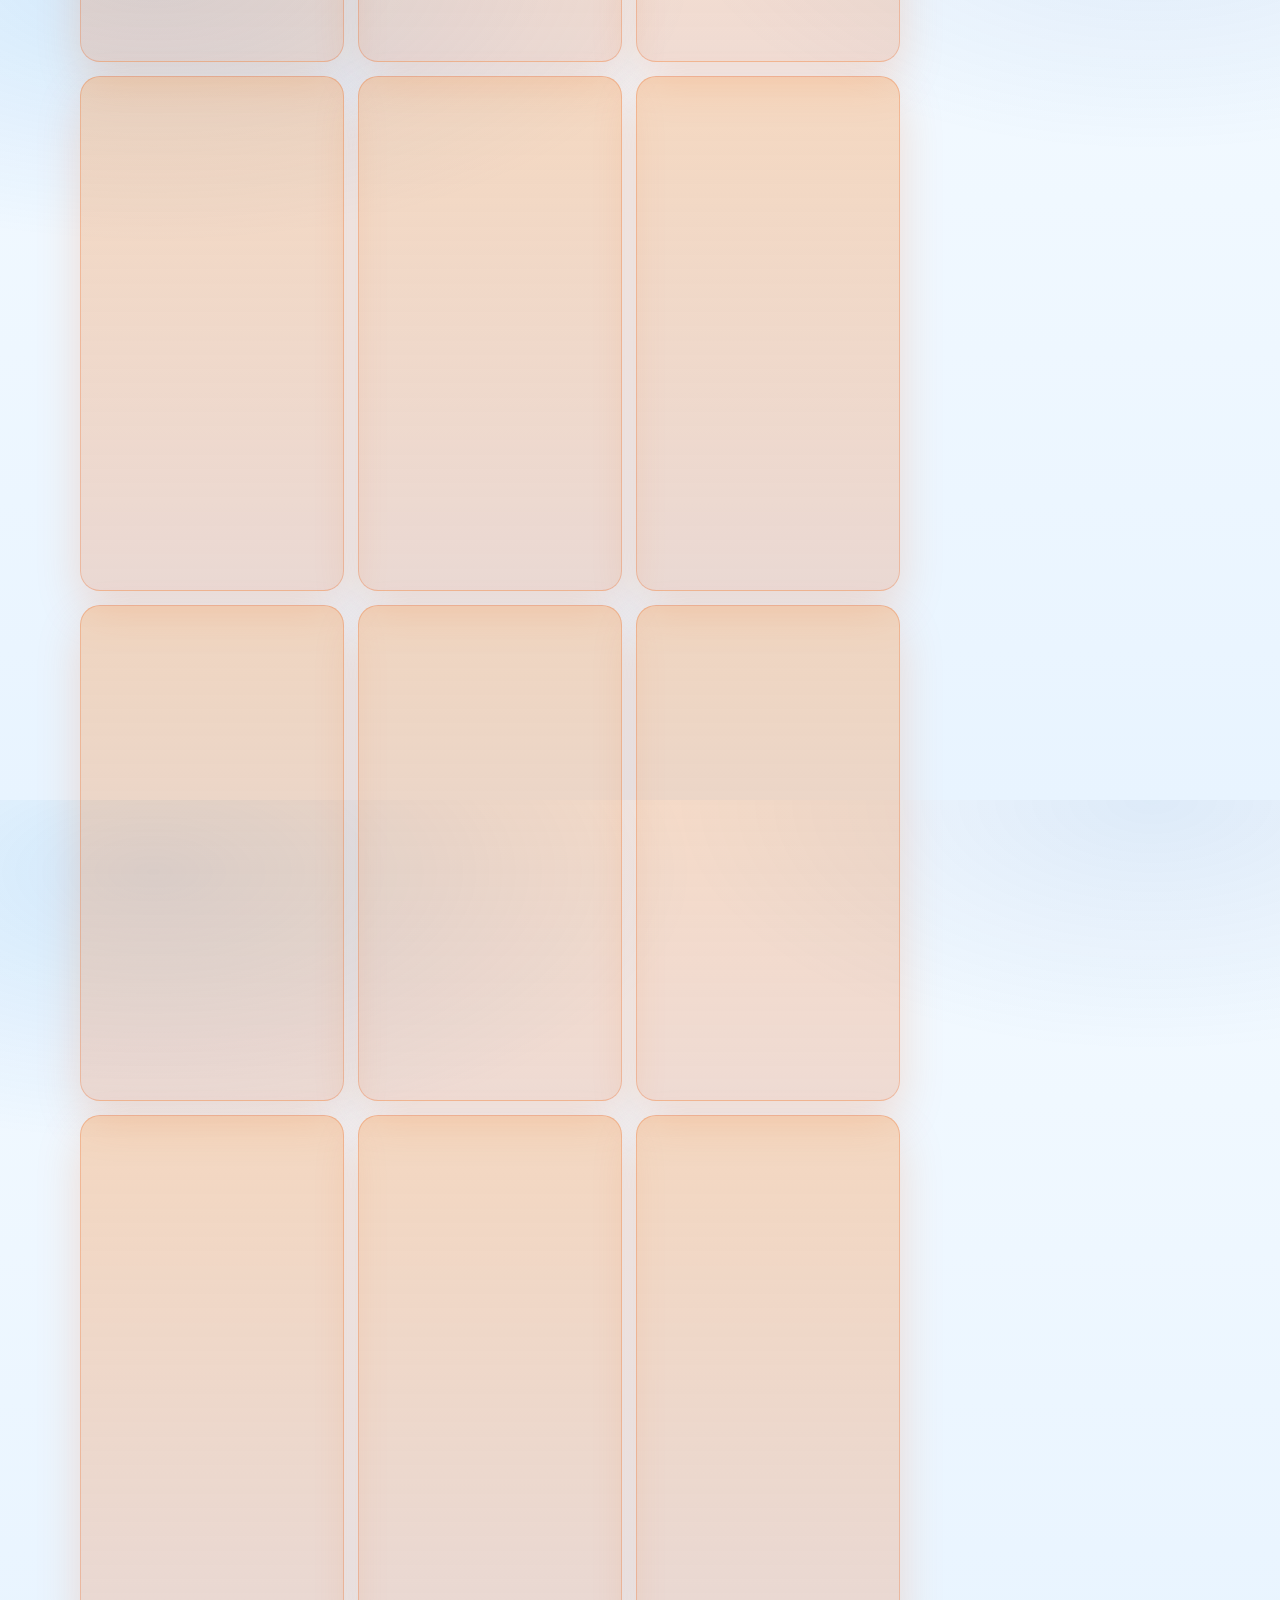
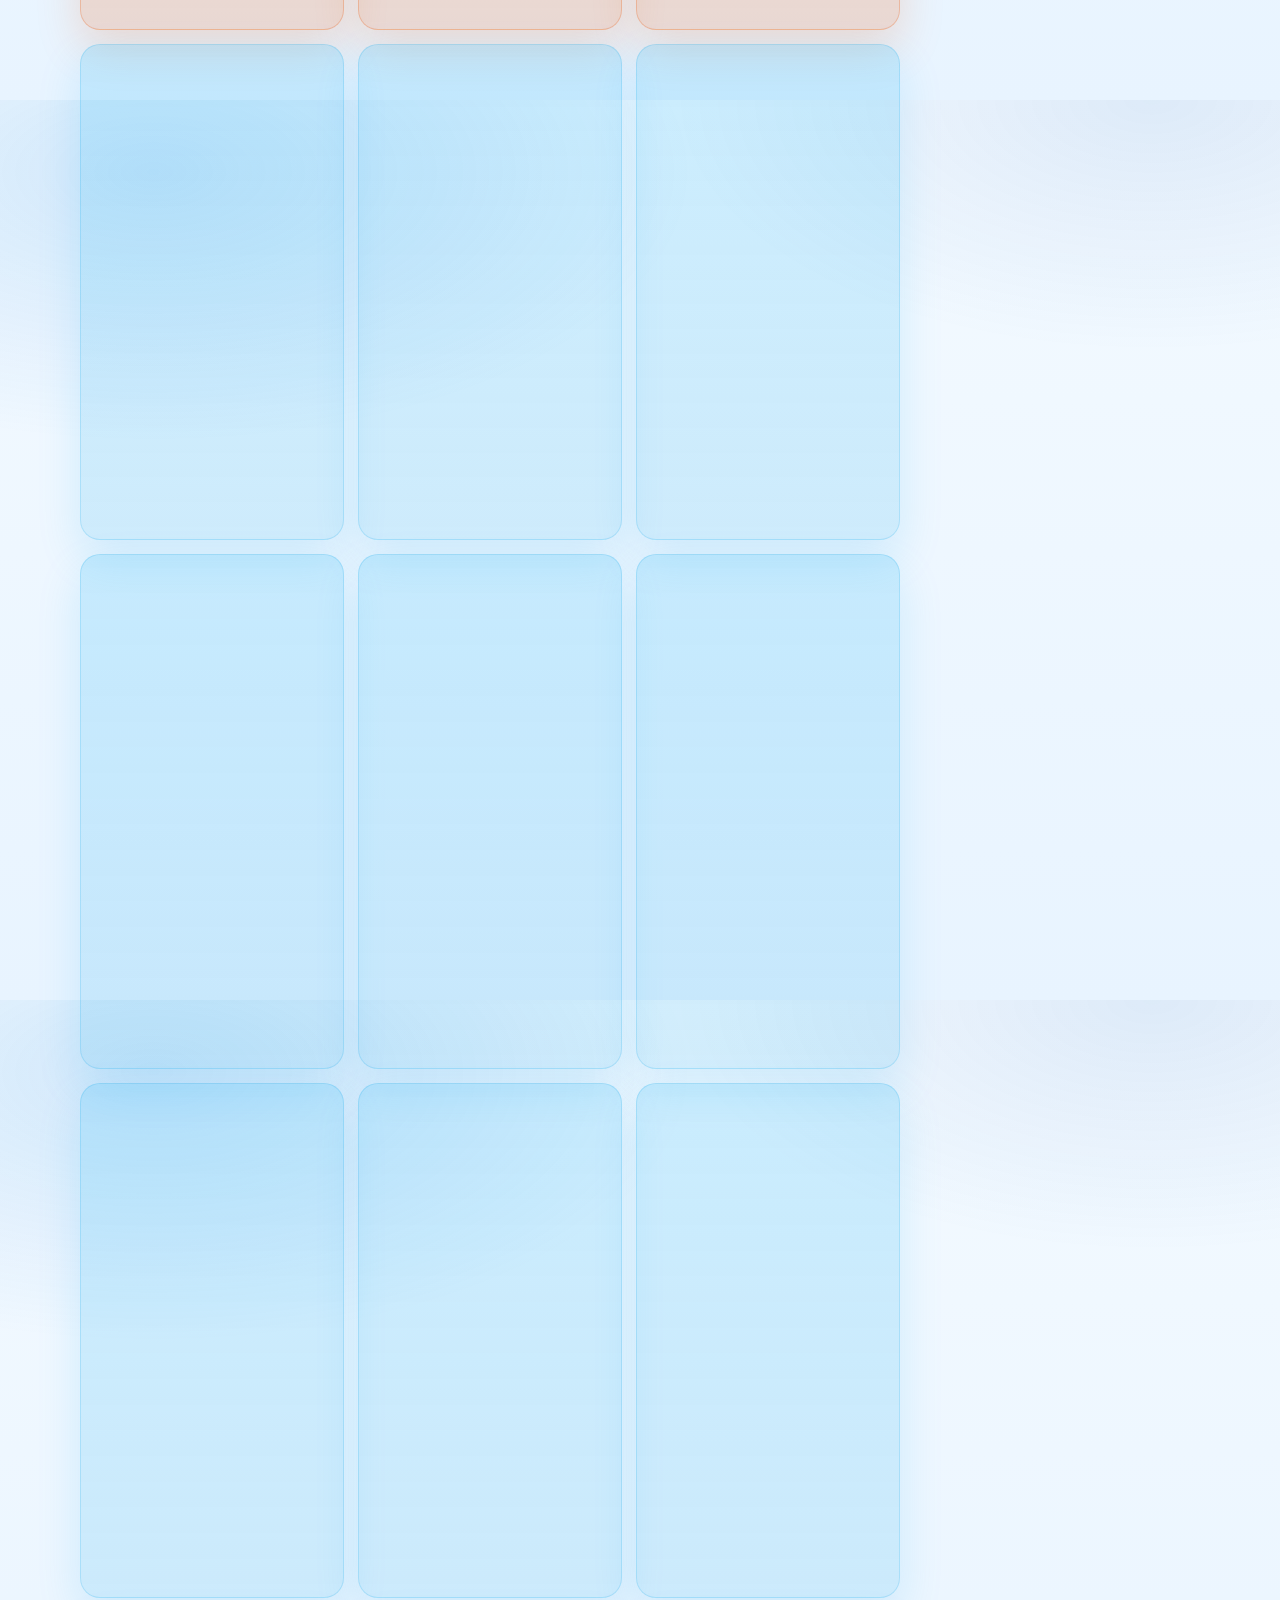
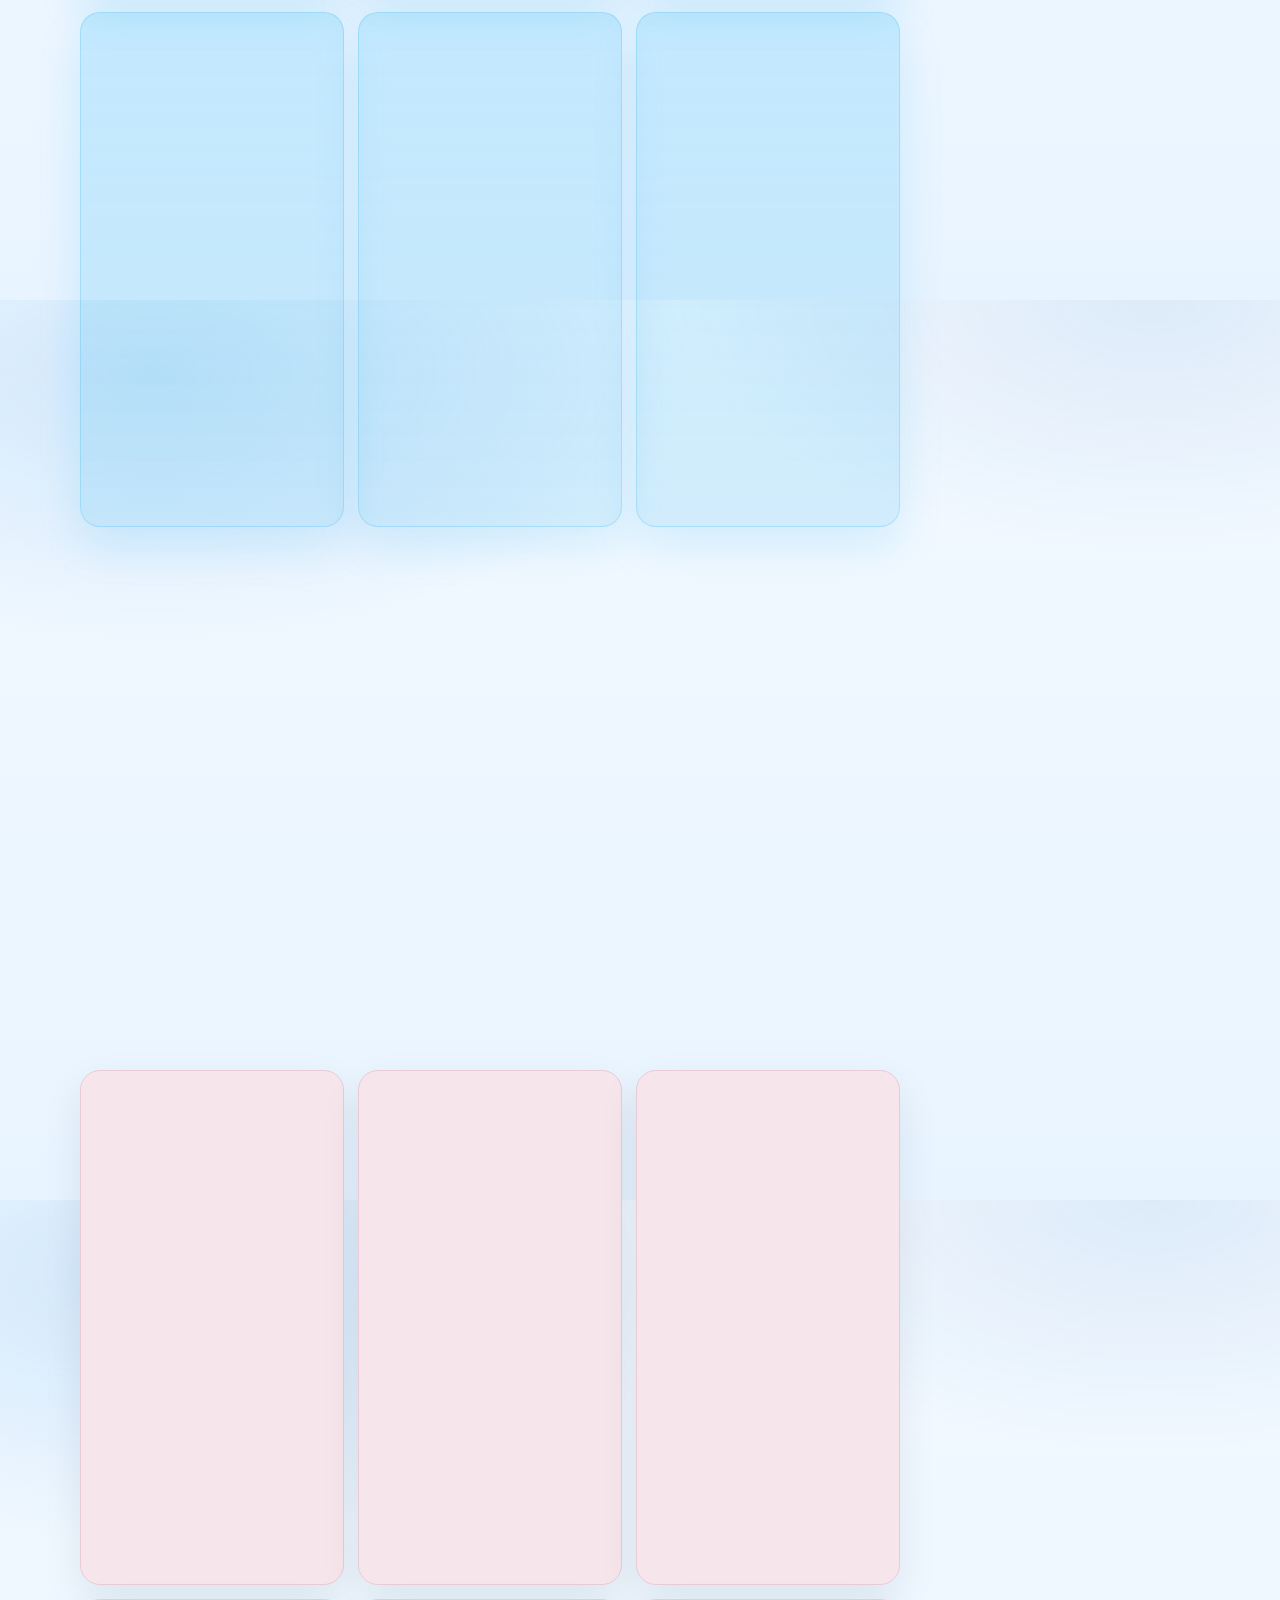
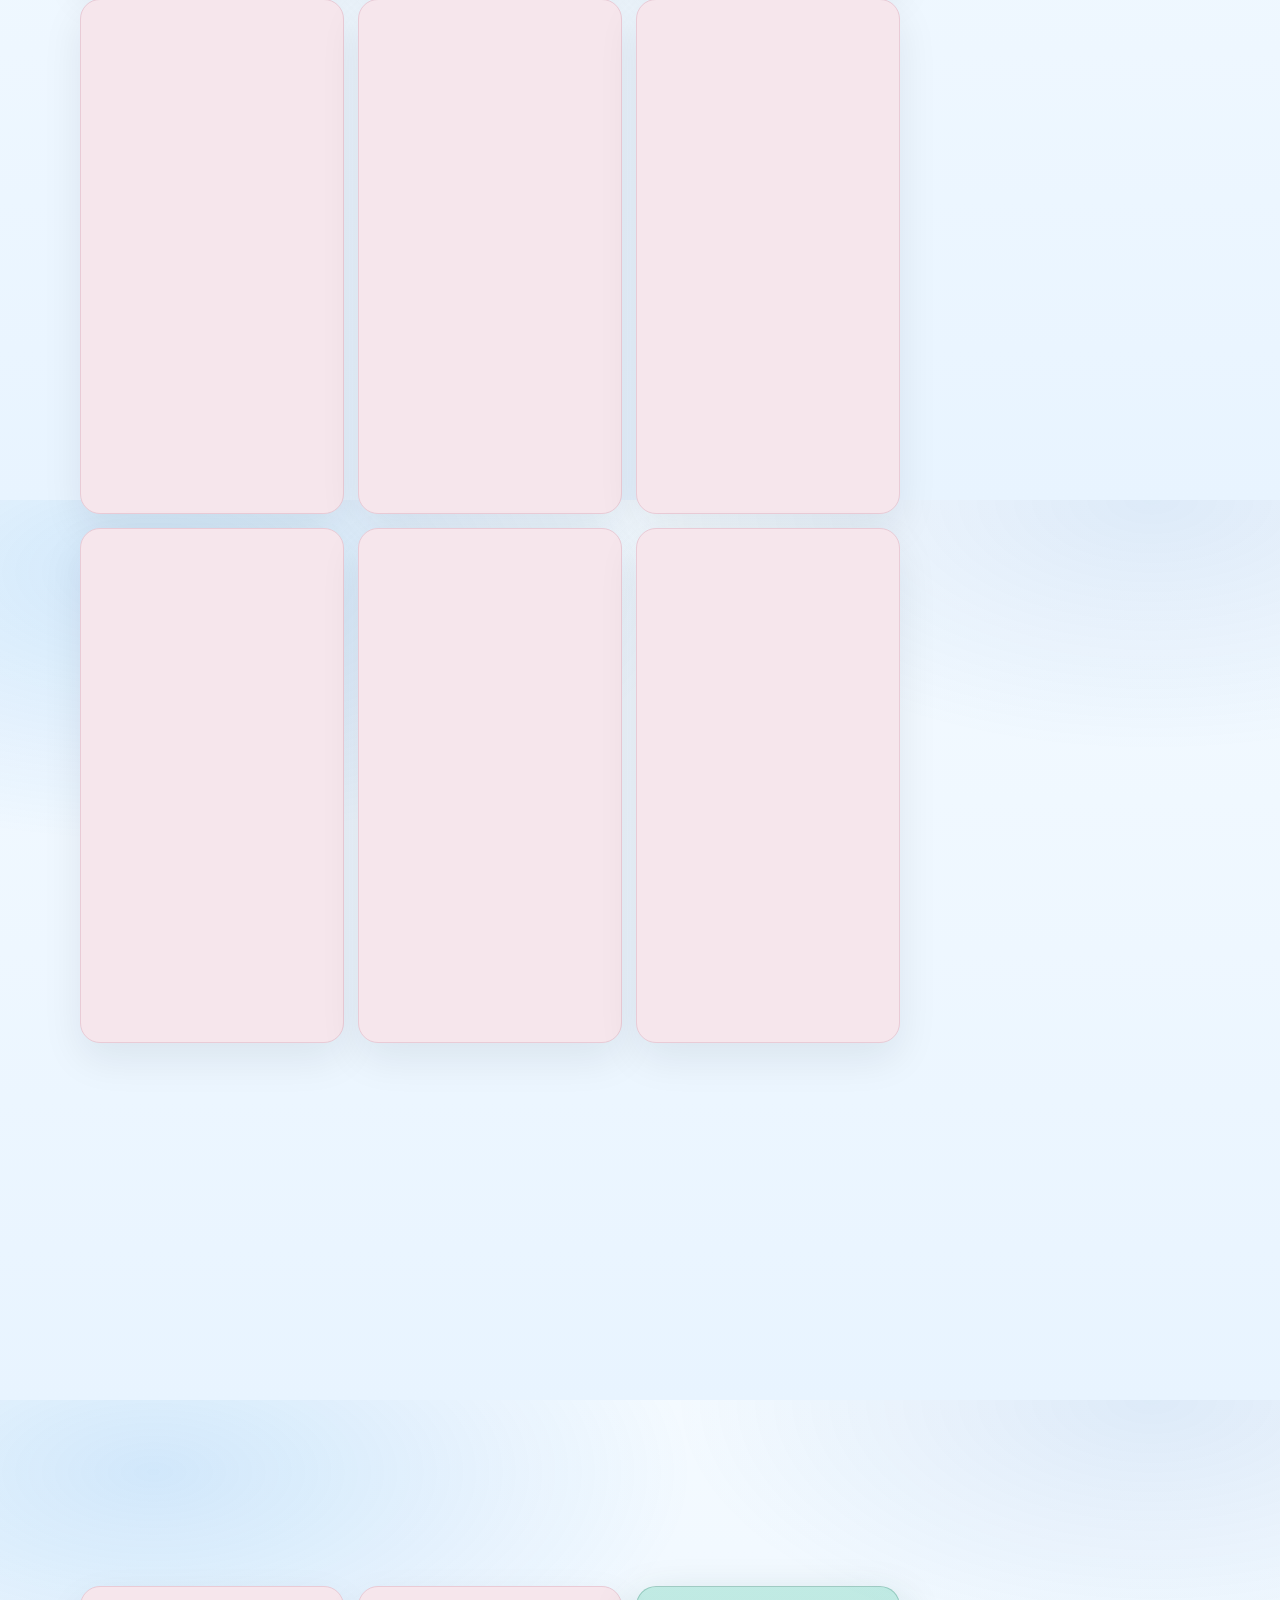
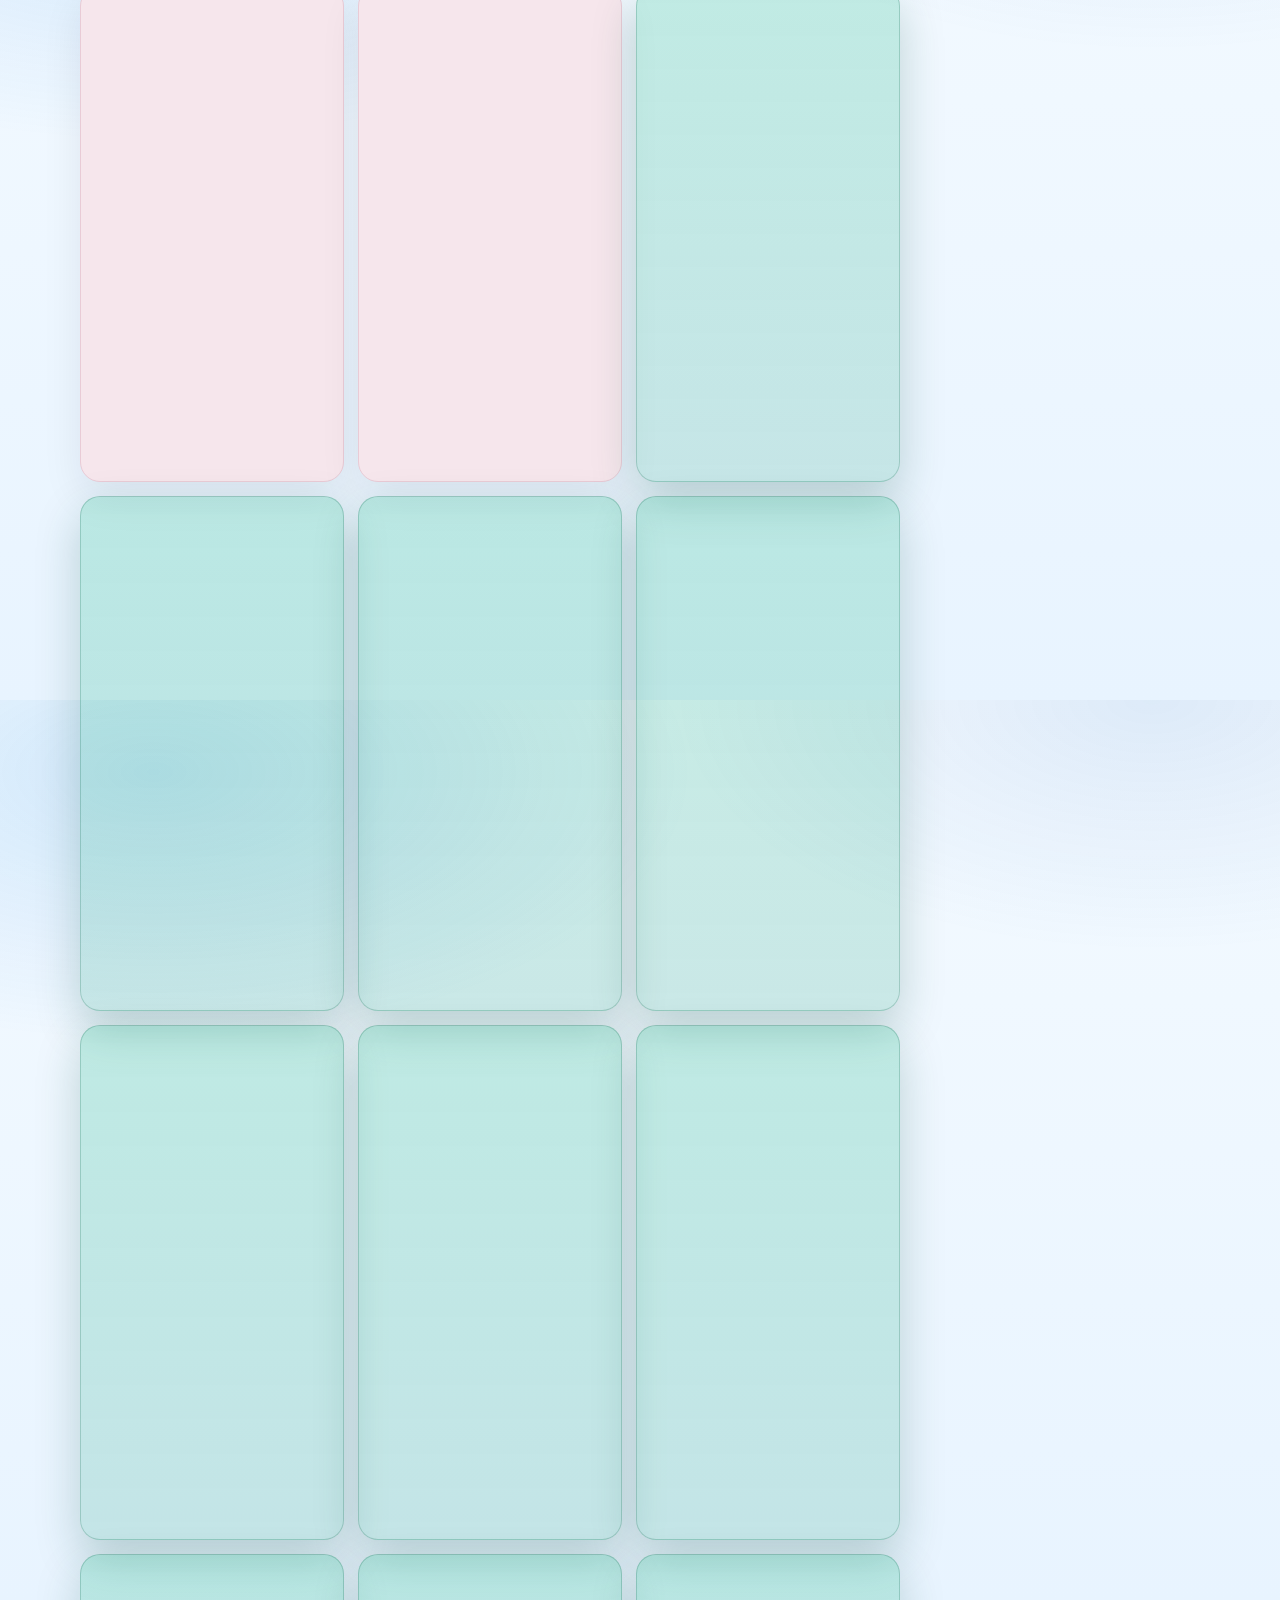
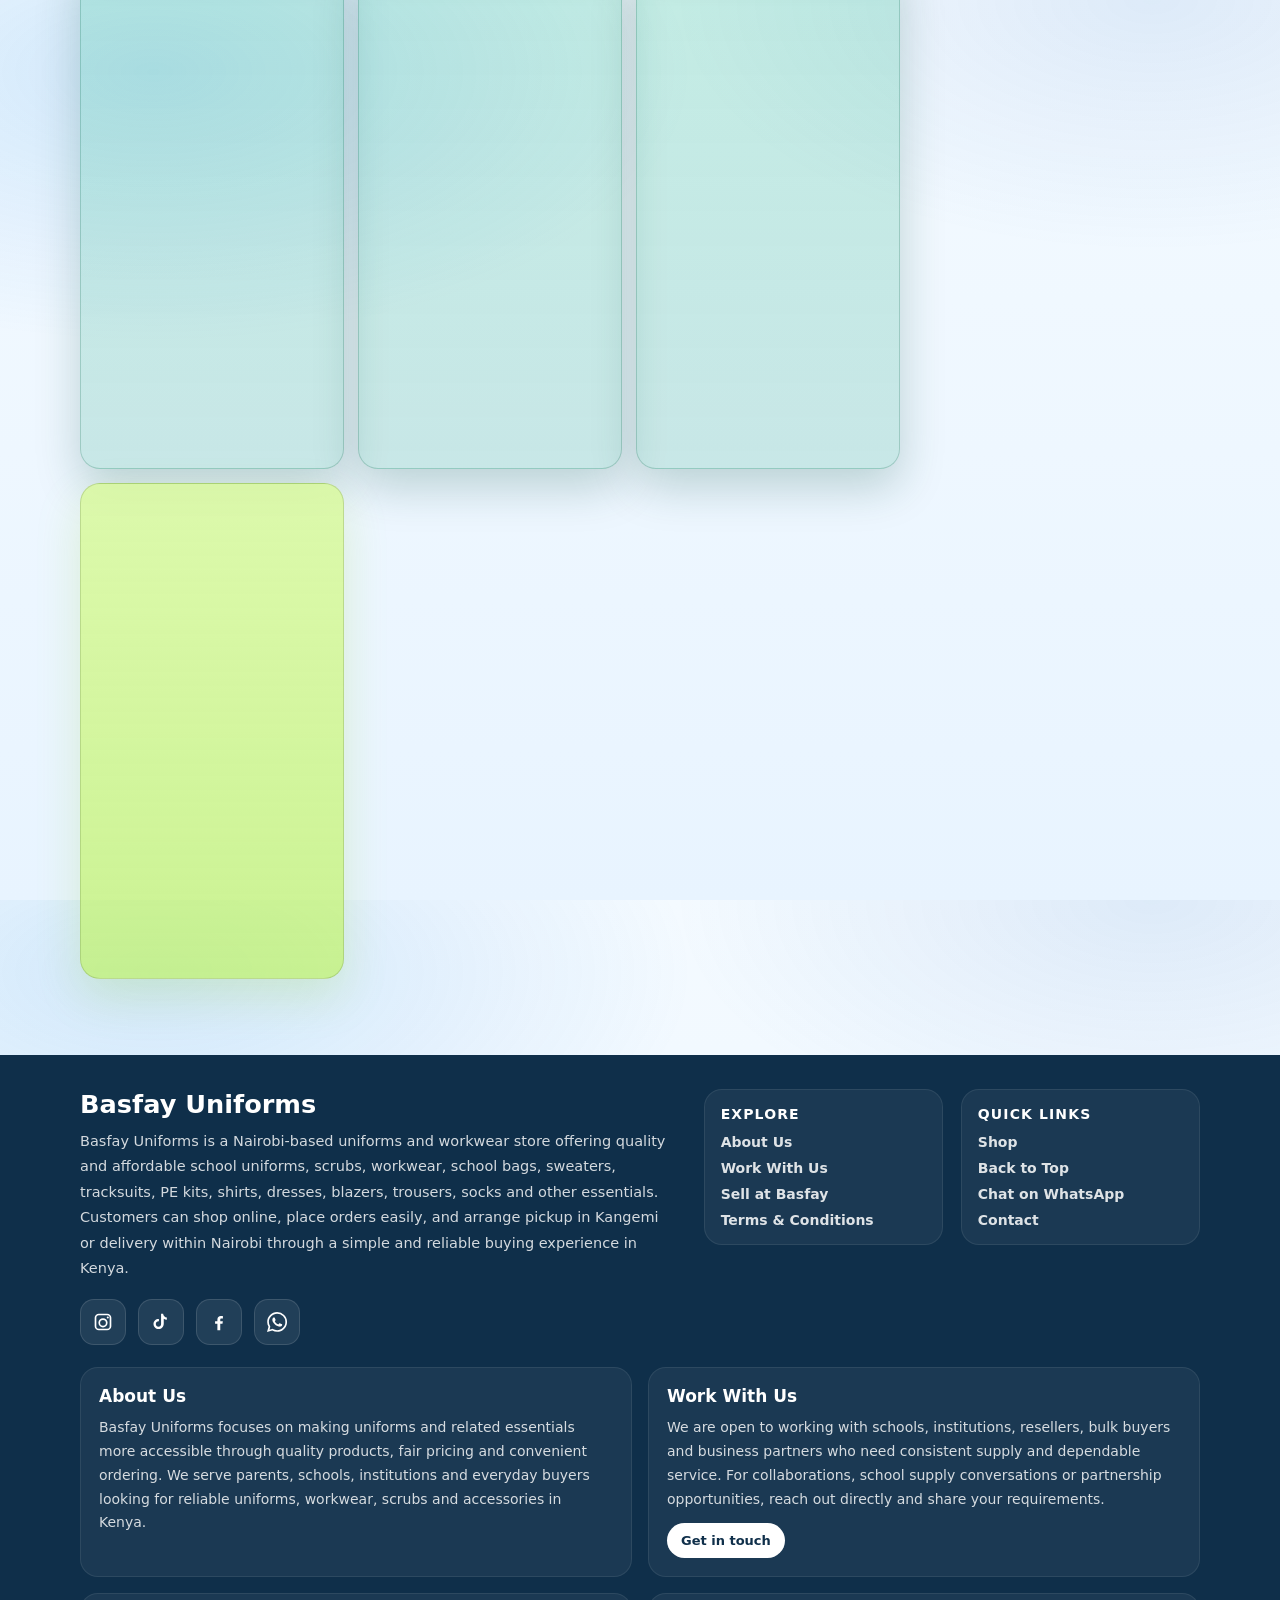
==== commit 859213fb: "Update index.html" ====
--- a/index.html
+++ b/index.html
@@ -132,17 +132,17 @@
         position:absolute;
         top:calc(100% + 10px);
         left:0;
-        min-width:280px;
-        max-height:420px;
+        min-width:320px;
+        max-height:460px;
         overflow:auto;
-        padding:10px;
+        padding:12px;
         background:rgba(255,255,255,0.96);
         backdrop-filter: blur(10px);
         border:1px solid rgba(15,47,74,0.10);
         border-radius:16px;
         box-shadow:0 16px 40px rgba(15,28,43,0.10);
         display:grid;
-        gap:4px;
+        gap:8px;
         opacity:0;
         visibility:hidden;
         transform:translateY(8px);
@@ -170,6 +170,151 @@
         transform:translateY(0);
       }
 
+      .school-search-shell{
+        display:grid;
+        gap:8px;
+        padding-bottom:6px;
+        border-bottom:1px solid rgba(15,47,74,0.08);
+        margin-bottom:2px;
+      }
+
+      .school-search-label{
+        font-size:11px;
+        font-weight:900;
+        text-transform:uppercase;
+        letter-spacing:.08em;
+        color:#0F2F4A;
+        opacity:.72;
+      }
+
+      .school-search-row{
+        display:flex;
+        gap:8px;
+        align-items:center;
+      }
+
+      .school-search-input{
+        width:100%;
+        min-width:0;
+        height:42px;
+        border-radius:14px;
+        border:1px solid rgba(15,47,74,0.12);
+        background:#fff;
+        padding:0 14px;
+        font:inherit;
+        color:#0F2F4A;
+        outline:none;
+      }
+
+      .school-search-input:focus{
+        border-color:rgba(30,136,229,0.45);
+        box-shadow:0 0 0 4px rgba(30,136,229,0.12);
+      }
+
+      .school-search-btn,
+      .school-clear-btn{
+        height:42px;
+        border-radius:14px;
+        border:1px solid rgba(15,47,74,0.10);
+        padding:0 14px;
+        font:inherit;
+        font-weight:800;
+        cursor:pointer;
+        white-space:nowrap;
+      }
+
+      .school-search-btn{
+        background:#0F2F4A;
+        color:#fff;
+      }
+
+      .school-clear-btn{
+        background:rgba(15,47,74,0.05);
+        color:#0F2F4A;
+      }
+
+      .school-links-scroll{
+        display:grid;
+        gap:4px;
+      }
+
+      .school-links-empty{
+        display:none;
+        padding:10px 12px;
+        border-radius:12px;
+        background:rgba(15,47,74,0.04);
+        color:#0F2F4A;
+        font-size:12.5px;
+        font-weight:700;
+      }
+
+      .school-links-empty.is-visible{
+        display:block;
+      }
+
+      .school-filter-card{
+        margin-bottom:16px;
+      }
+
+      .school-filter-head{
+        display:flex;
+        flex-wrap:wrap;
+        align-items:end;
+        justify-content:space-between;
+        gap:14px;
+      }
+
+      .school-filter-left{
+        display:grid;
+        gap:10px;
+        flex:1 1 520px;
+      }
+
+      .school-filter-title{
+        display:flex;
+        flex-wrap:wrap;
+        gap:10px;
+        align-items:center;
+      }
+
+      .school-filter-title h3{
+        margin:0;
+        font-size:16px;
+      }
+
+      .school-active-chip{
+        display:inline-flex;
+        align-items:center;
+        gap:6px;
+        padding:7px 12px;
+        border-radius:999px;
+        background:rgba(30,136,229,0.08);
+        border:1px solid rgba(30,136,229,0.16);
+        color:#0F2F4A;
+        font-size:12.5px;
+        font-weight:800;
+      }
+
+      .school-filter-controls{
+        display:flex;
+        flex-wrap:wrap;
+        gap:10px;
+        align-items:center;
+      }
+
+      .school-filter-controls .field{
+        margin:0;
+      }
+
+      .school-filter-controls input{
+        min-width:240px;
+      }
+
+      .school-filter-note{
+        font-size:12.5px;
+        color:rgba(15,47,74,0.72);
+      }
+
       @media (min-width: 769px){
         .header-quicklinks{ display:flex; }
       }
@@ -177,6 +322,16 @@
       @media (max-width: 768px){
         .header-school-nav{
           display:none;
+        }
+
+        .school-filter-controls{
+          flex-direction:column;
+          align-items:stretch;
+        }
+
+        .school-filter-controls input,
+        .school-filter-controls button{
+          width:100%;
         }
       }
 
@@ -780,18 +935,38 @@
               </button>
 
               <div class="header-school-menu" id="schoolMenuPanel" aria-hidden="true">
-                <a href="/?school=Kangemi%20Primary">Kangemi Primary</a>
-                <a href="/?school=New%20Kihumbuini%20Primary">New Kihumbuini</a>
-                <a href="/?school=Old%20Kihumbuini">Old Kihumbuini</a>
-                <a href="/?school=St%20Joseph%20Primary">St Joseph Primary</a>
-                <a href="/?school=Westlands%20Primary">Westlands Primary</a>
-                <a href="/?school=Uthiru%20Genesis">Uthiru Genesis</a>
-                <a href="/?school=Nairobi%20School">Nairobi School</a>
-                <a href="/?school=Joy%20Shiru">Joy Shiru</a>
-                <a href="/?school=Aga%20Khan">Aga Khan</a>
-                <a href="/?school=Umoja%20Primary">Umoja Primary</a>
-                <a href="/?school=Consolata%20School">Consolata School</a>
-                <a href="/?school=Kianda%20School">Kianda School</a>
+                <div class="school-search-shell">
+                  <div class="school-search-label">Find your school</div>
+                  <div class="school-search-row">
+                    <input
+                      class="school-search-input"
+                      id="desktopSchoolSearchInput"
+                      type="search"
+                      placeholder="Search school name"
+                      autocomplete="off"
+                    />
+                    <button class="school-search-btn" id="desktopSchoolSearchBtn" type="button">Search</button>
+                  </div>
+                </div>
+
+                <div class="school-links-scroll" id="desktopSchoolLinks">
+                  <a href="/?school=Kangemi%20Primary" data-school-name="Kangemi Primary">Kangemi Primary</a>
+                  <a href="/?school=New%20Kihumbuini%20Primary" data-school-name="New Kihumbuini Primary">New Kihumbuini</a>
+                  <a href="/?school=Old%20Kihumbuini" data-school-name="Old Kihumbuini">Old Kihumbuini</a>
+                  <a href="/?school=St%20Joseph%20Primary" data-school-name="St Joseph Primary">St Joseph Primary</a>
+                  <a href="/?school=Westlands%20Primary" data-school-name="Westlands Primary">Westlands Primary</a>
+                  <a href="/?school=Uthiru%20Genesis" data-school-name="Uthiru Genesis">Uthiru Genesis</a>
+                  <a href="/?school=Nairobi%20School" data-school-name="Nairobi School">Nairobi School</a>
+                  <a href="/?school=Joy%20Shiru" data-school-name="Joy Shiru">Joy Shiru</a>
+                  <a href="/?school=Aga%20Khan" data-school-name="Aga Khan">Aga Khan</a>
+                  <a href="/?school=Umoja%20Primary" data-school-name="Umoja Primary">Umoja Primary</a>
+                  <a href="/?school=Consolata%20School" data-school-name="Consolata School">Consolata School</a>
+                  <a href="/?school=Kianda%20School" data-school-name="Kianda School">Kianda School</a>
+                </div>
+
+                <div class="school-links-empty" id="desktopSchoolEmpty">
+                  No school matched that search.
+                </div>
               </div>
             </div>
 
@@ -839,6 +1014,40 @@
           <div class="section-head">
             <h2>Catalog</h2>
             <p class="muted">Select size, add to order, or open full item details.</p>
+          </div>
+
+          <div class="card soft school-filter-card">
+            <div class="school-filter-head">
+              <div class="school-filter-left">
+                <div class="school-filter-title">
+                  <h3>Shop by School</h3>
+                  <div class="school-active-chip" id="activeSchoolChip" hidden>
+                    <span>School:</span>
+                    <span id="activeSchoolText">-</span>
+                  </div>
+                </div>
+
+                <div class="school-filter-controls">
+                  <div class="field" style="min-width:260px; flex:1 1 300px;">
+                    <label for="catalogSchoolSearchInput">Search school</label>
+                    <input
+                      id="catalogSchoolSearchInput"
+                      class="school-search-input"
+                      type="search"
+                      placeholder="Search school name"
+                      autocomplete="off"
+                    />
+                  </div>
+
+                  <button class="school-search-btn" id="catalogSchoolSearchBtn" type="button">Search School</button>
+                  <button class="school-clear-btn" id="catalogSchoolClearBtn" type="button">Clear</button>
+                </div>
+
+                <div class="school-filter-note">
+                  Pick a school from the menu above or search here to apply a school filter.
+                </div>
+              </div>
+            </div>
           </div>
 
           <div class="card soft" style="margin-bottom: 16px;">
@@ -1387,19 +1596,38 @@
             <div id="menuSchoolList" class="is-hidden" style="margin-top:12px;">
               <div class="card soft" style="padding:12px;">
                 <div style="font-weight:900;margin-bottom:10px;">Shop by School</div>
-                <div class="school-link-list">
-                  <a href="/?school=Kangemi%20Primary">Kangemi Primary</a>
-                  <a href="/?school=New%20Kihumbuini%20Primary">New Kihumbuini</a>
-                  <a href="/?school=Old%20Kihumbuini">Old Kihumbuini</a>
-                  <a href="/?school=St%20Joseph%20Primary">St Joseph Primary</a>
-                  <a href="/?school=Westlands%20Primary">Westlands Primary</a>
-                  <a href="/?school=Uthiru%20Genesis">Uthiru Genesis</a>
-                  <a href="/?school=Nairobi%20School">Nairobi School</a>
-                  <a href="/?school=Joy%20Shiru">Joy Shiru</a>
-                  <a href="/?school=Aga%20Khan">Aga Khan</a>
-                  <a href="/?school=Umoja%20Primary">Umoja Primary</a>
-                  <a href="/?school=Consolata%20School">Consolata School</a>
-                  <a href="/?school=Kianda%20School">Kianda School</a>
+
+                <div class="school-search-shell" style="margin-bottom:10px;">
+                  <div class="school-search-label">Find your school</div>
+                  <div class="school-search-row" style="flex-wrap:wrap;">
+                    <input
+                      class="school-search-input"
+                      id="mobileSchoolSearchInput"
+                      type="search"
+                      placeholder="Search school name"
+                      autocomplete="off"
+                    />
+                    <button class="school-search-btn" id="mobileSchoolSearchBtn" type="button">Search</button>
+                  </div>
+                </div>
+
+                <div class="school-link-list" id="mobileSchoolLinks">
+                  <a href="/?school=Kangemi%20Primary" data-school-name="Kangemi Primary">Kangemi Primary</a>
+                  <a href="/?school=New%20Kihumbuini%20Primary" data-school-name="New Kihumbuini Primary">New Kihumbuini</a>
+                  <a href="/?school=Old%20Kihumbuini" data-school-name="Old Kihumbuini">Old Kihumbuini</a>
+                  <a href="/?school=St%20Joseph%20Primary" data-school-name="St Joseph Primary">St Joseph Primary</a>
+                  <a href="/?school=Westlands%20Primary" data-school-name="Westlands Primary">Westlands Primary</a>
+                  <a href="/?school=Uthiru%20Genesis" data-school-name="Uthiru Genesis">Uthiru Genesis</a>
+                  <a href="/?school=Nairobi%20School" data-school-name="Nairobi School">Nairobi School</a>
+                  <a href="/?school=Joy%20Shiru" data-school-name="Joy Shiru">Joy Shiru</a>
+                  <a href="/?school=Aga%20Khan" data-school-name="Aga Khan">Aga Khan</a>
+                  <a href="/?school=Umoja%20Primary" data-school-name="Umoja Primary">Umoja Primary</a>
+                  <a href="/?school=Consolata%20School" data-school-name="Consolata School">Consolata School</a>
+                  <a href="/?school=Kianda%20School" data-school-name="Kianda School">Kianda School</a>
+                </div>
+
+                <div class="school-links-empty" id="mobileSchoolEmpty" style="margin-top:10px;">
+                  No school matched that search.
                 </div>
               </div>
             </div>
@@ -1805,6 +2033,143 @@
     </script>
 
     <script>
+      (function () {
+        const schoolInputs = [
+          document.getElementById("desktopSchoolSearchInput"),
+          document.getElementById("mobileSchoolSearchInput"),
+          document.getElementById("catalogSchoolSearchInput")
+        ].filter(Boolean);
+
+        const schoolButtons = [
+          document.getElementById("desktopSchoolSearchBtn"),
+          document.getElementById("mobileSchoolSearchBtn"),
+          document.getElementById("catalogSchoolSearchBtn")
+        ].filter(Boolean);
+
+        const clearBtn = document.getElementById("catalogSchoolClearBtn");
+        const activeSchoolChip = document.getElementById("activeSchoolChip");
+        const activeSchoolText = document.getElementById("activeSchoolText");
+
+        const desktopLinksWrap = document.getElementById("desktopSchoolLinks");
+        const mobileLinksWrap = document.getElementById("mobileSchoolLinks");
+        const desktopEmpty = document.getElementById("desktopSchoolEmpty");
+        const mobileEmpty = document.getElementById("mobileSchoolEmpty");
+
+        const schoolCollections = [
+          { wrap: desktopLinksWrap, empty: desktopEmpty },
+          { wrap: mobileLinksWrap, empty: mobileEmpty }
+        ].filter(item => item.wrap);
+
+        const params = new URLSearchParams(window.location.search);
+        const schoolFromUrl = (params.get("school") || "").trim();
+
+        function normalizeValue(value) {
+          return String(value || "")
+            .replace(/\s+/g, " ")
+            .trim();
+        }
+
+        function syncInputs(value) {
+          const clean = normalizeValue(value);
+          schoolInputs.forEach((input) => {
+            if (input && input.value !== clean) input.value = clean;
+          });
+        }
+
+        function updateActiveChip(value) {
+          const clean = normalizeValue(value);
+          if (!activeSchoolChip || !activeSchoolText) return;
+
+          if (clean) {
+            activeSchoolText.textContent = clean;
+            activeSchoolChip.hidden = false;
+          } else {
+            activeSchoolText.textContent = "";
+            activeSchoolChip.hidden = true;
+          }
+        }
+
+        function setSchoolUrl(value) {
+          const clean = normalizeValue(value);
+          const next = new URL(window.location.href);
+
+          if (clean) {
+            next.searchParams.set("school", clean);
+          } else {
+            next.searchParams.delete("school");
+          }
+
+          window.location.href = next.toString();
+        }
+
+        function filterSchoolLinks(value) {
+          const clean = normalizeValue(value).toLowerCase();
+
+          schoolCollections.forEach(({ wrap, empty }) => {
+            const links = Array.from(wrap.querySelectorAll("a[data-school-name]"));
+            let visibleCount = 0;
+
+            links.forEach((link) => {
+              const label = String(link.dataset.schoolName || link.textContent || "").toLowerCase();
+              const show = !clean || label.includes(clean);
+              link.style.display = show ? "" : "none";
+              if (show) visibleCount += 1;
+            });
+
+            if (empty) {
+              empty.classList.toggle("is-visible", clean.length > 0 && visibleCount === 0);
+            }
+          });
+        }
+
+        function runSchoolSearch() {
+          const firstFilled = schoolInputs.find((input) => normalizeValue(input.value));
+          const value = firstFilled ? firstFilled.value : "";
+          const clean = normalizeValue(value);
+
+          syncInputs(clean);
+          updateActiveChip(clean);
+
+          if (clean) {
+            setSchoolUrl(clean);
+          } else {
+            setSchoolUrl("");
+          }
+        }
+
+        schoolInputs.forEach((input) => {
+          input.addEventListener("input", (e) => {
+            const value = e.target.value;
+            syncInputs(value);
+            filterSchoolLinks(value);
+          });
+
+          input.addEventListener("keydown", (e) => {
+            if (e.key === "Enter") {
+              e.preventDefault();
+              runSchoolSearch();
+            }
+          });
+        });
+
+        schoolButtons.forEach((btn) => {
+          btn.addEventListener("click", runSchoolSearch);
+        });
+
+        clearBtn?.addEventListener("click", () => {
+          syncInputs("");
+          updateActiveChip("");
+          filterSchoolLinks("");
+          setSchoolUrl("");
+        });
+
+        syncInputs(schoolFromUrl);
+        updateActiveChip(schoolFromUrl);
+        filterSchoolLinks(schoolFromUrl);
+      })();
+    </script>
+
+    <script>
       const y = document.getElementById("year");
       if (y) y.textContent = new Date().getFullYear();
     </script>
--- a/styles.css
+++ b/styles.css
@@ -1581,3 +1581,121 @@
     scroll-behavior: auto !important;
   }
 }
+
+.school-select {
+  min-width: 220px;
+  height: 44px;
+  padding: 0 42px 0 14px;
+  border: 1px solid rgba(15, 47, 74, 0.14);
+  border-radius: 14px;
+  background: rgba(255, 255, 255, 0.96);
+  color: #0F2F4A;
+  font-size: 14px;
+  font-weight: 700;
+  outline: none;
+  appearance: none;
+  -webkit-appearance: none;
+  -moz-appearance: none;
+  cursor: pointer;
+  box-shadow: 0 8px 24px rgba(15, 47, 74, 0.06);
+}
+
+.school-select:focus {
+  border-color: rgba(30, 136, 229, 0.55);
+  box-shadow: 0 0 0 4px rgba(30, 136, 229, 0.12);
+}
+
+.school-select option {
+  color: #0F2F4A;
+  background: #ffffff;
+}
+
+.school-select-wrap {
+  position: relative;
+  display: inline-block;
+}
+
+.school-select-wrap::after {
+  content: "";
+  position: absolute;
+  right: 14px;
+  top: 50%;
+  width: 10px;
+  height: 10px;
+  border-right: 2px solid #0F2F4A;
+  border-bottom: 2px solid #0F2F4A;
+  transform: translateY(-60%) rotate(45deg);
+  pointer-events: none;
+  opacity: 0.7;
+}
+
+.school-menu-wrap {
+  position: relative;
+  display: inline-flex;
+  align-items: center;
+}
+
+.school-menu-btn {
+  background: transparent;
+  border: 0;
+  color: #ffffff;
+  font: inherit;
+  font-weight: 700;
+  cursor: pointer;
+  padding: 10px 12px;
+  border-radius: 999px;
+  line-height: 1;
+}
+
+.school-menu-btn:hover,
+.school-menu-btn:focus-visible {
+  background: rgba(255,255,255,0.08);
+  outline: none;
+}
+
+.school-menu-dropdown {
+  position: absolute;
+  top: calc(100% + 12px);
+  left: 0;
+  width: 280px;
+  max-height: 420px;
+  overflow-y: auto;
+  background: #ffffff;
+  border: 1px solid rgba(15, 47, 74, 0.12);
+  border-radius: 18px;
+  box-shadow: 0 18px 50px rgba(15, 28, 43, 0.16);
+  padding: 10px;
+  z-index: 3000;
+}
+
+.school-menu-link {
+  display: block;
+  padding: 12px 14px;
+  border-radius: 12px;
+  color: #16324a;
+  text-decoration: none;
+  font-weight: 600;
+  transition: background 0.2s ease, color 0.2s ease;
+}
+
+.school-menu-link:hover,
+.school-menu-link:focus-visible {
+  background: #f3f7fb;
+  color: #0f2f4a;
+  outline: none;
+}
+
+.school-menu-link-all {
+  margin-top: 6px;
+  border-top: 1px solid rgba(15, 47, 74, 0.08);
+  padding-top: 14px;
+  color: #1e88e5;
+}
+
+@media (max-width: 768px) {
+  .school-menu-dropdown {
+    left: 50%;
+    transform: translateX(-50%);
+    width: min(92vw, 320px);
+  }
+}
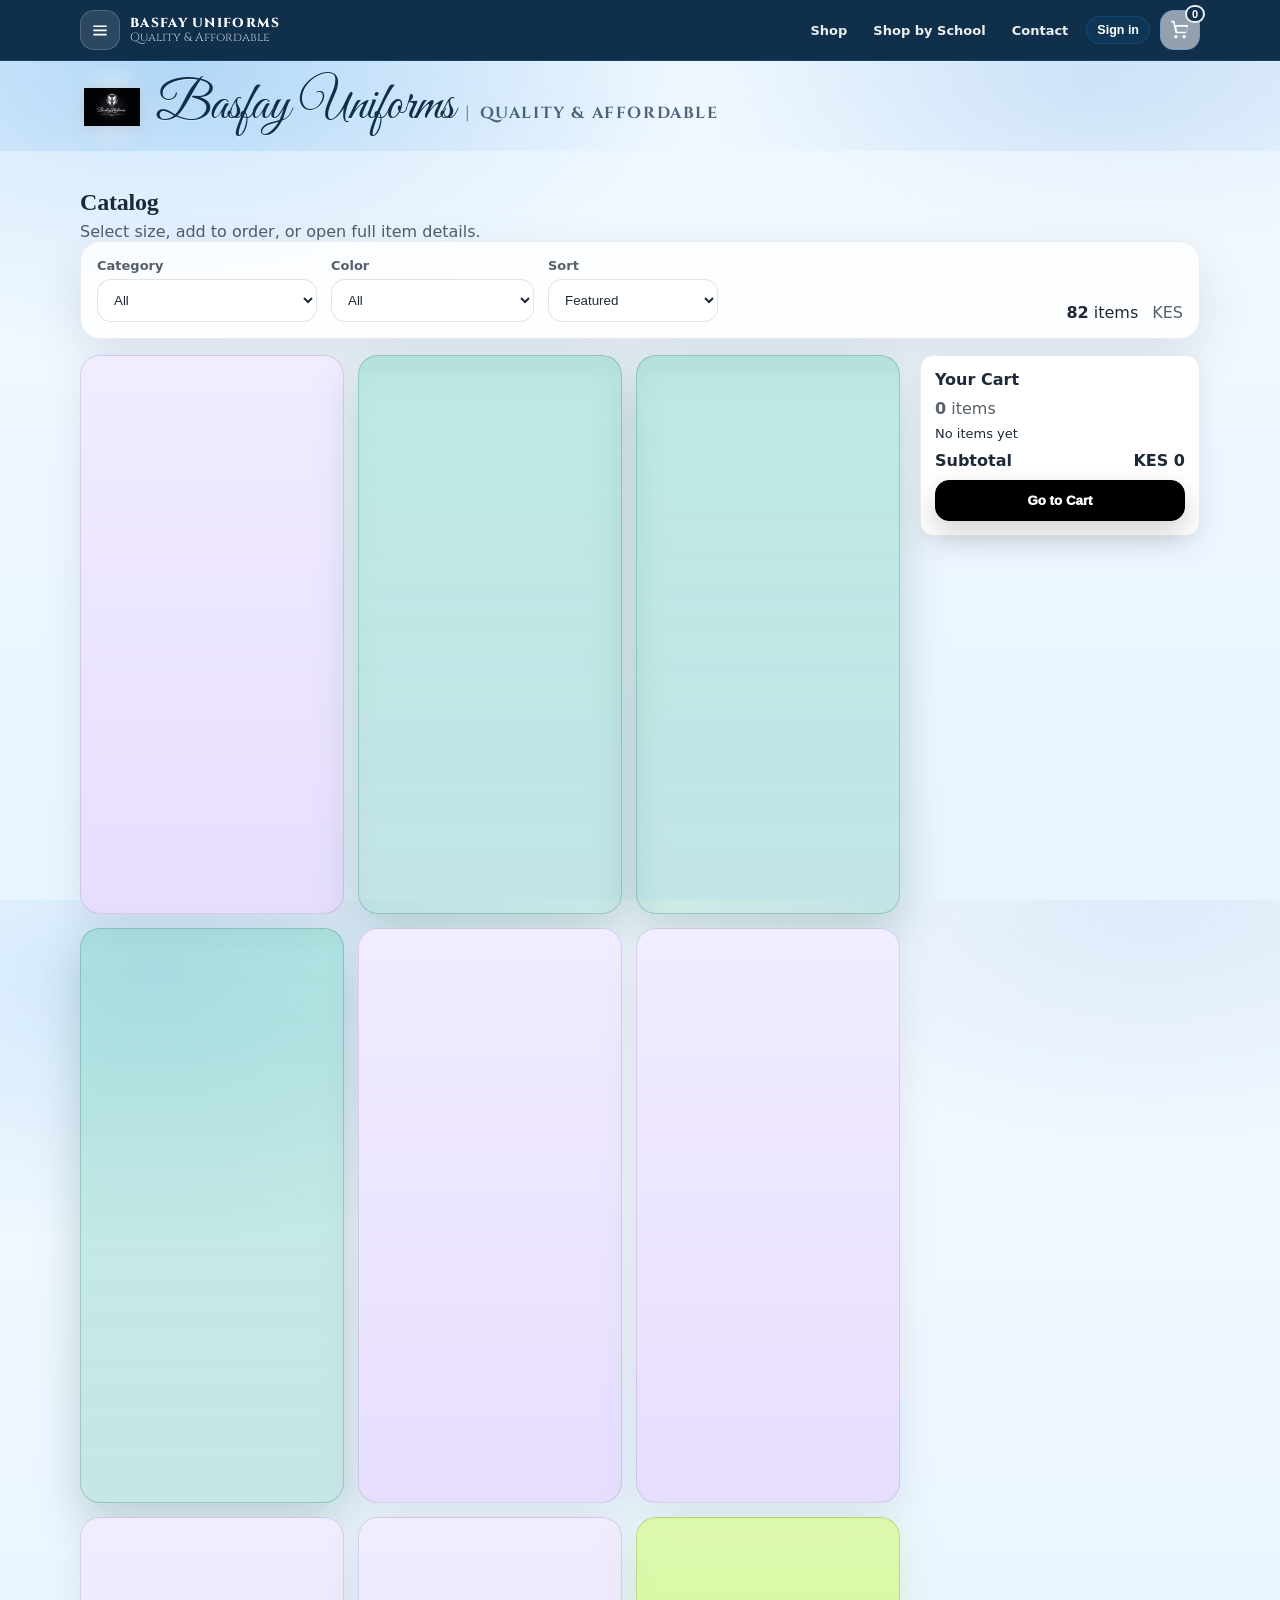
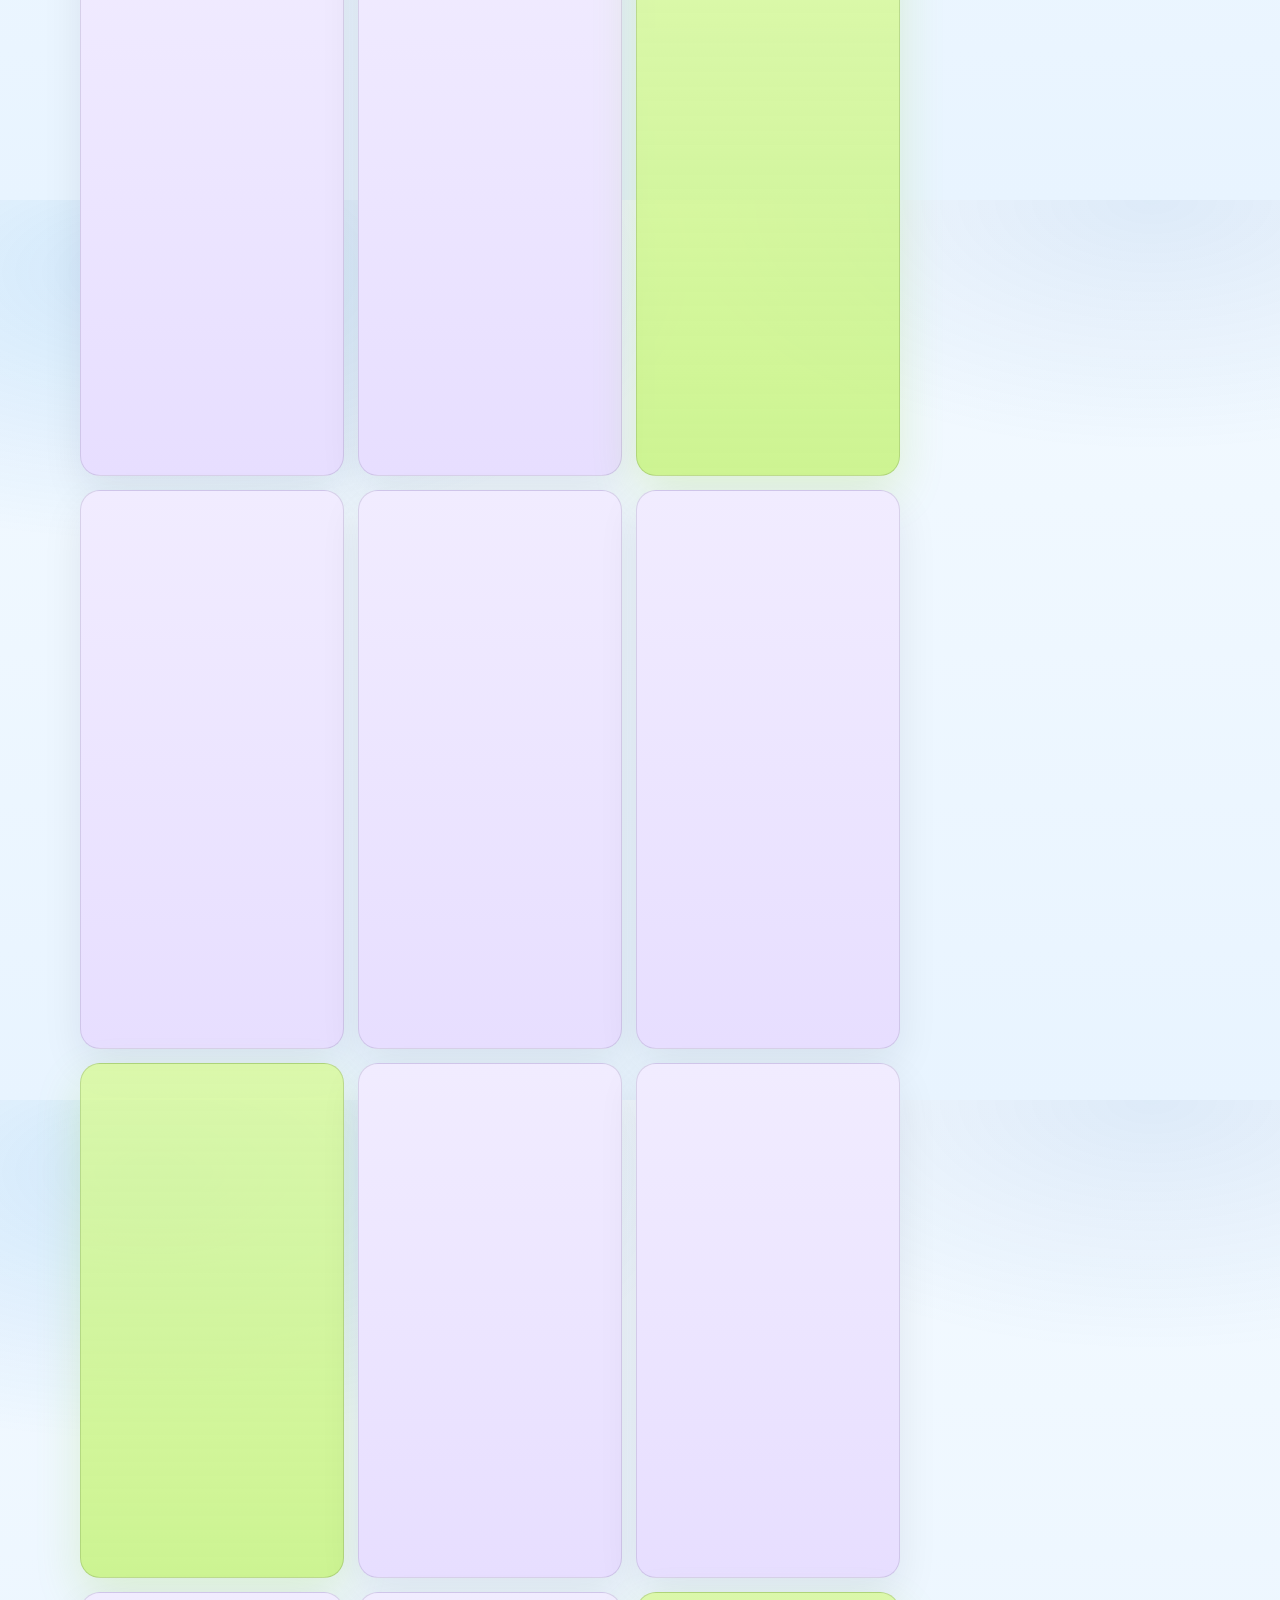
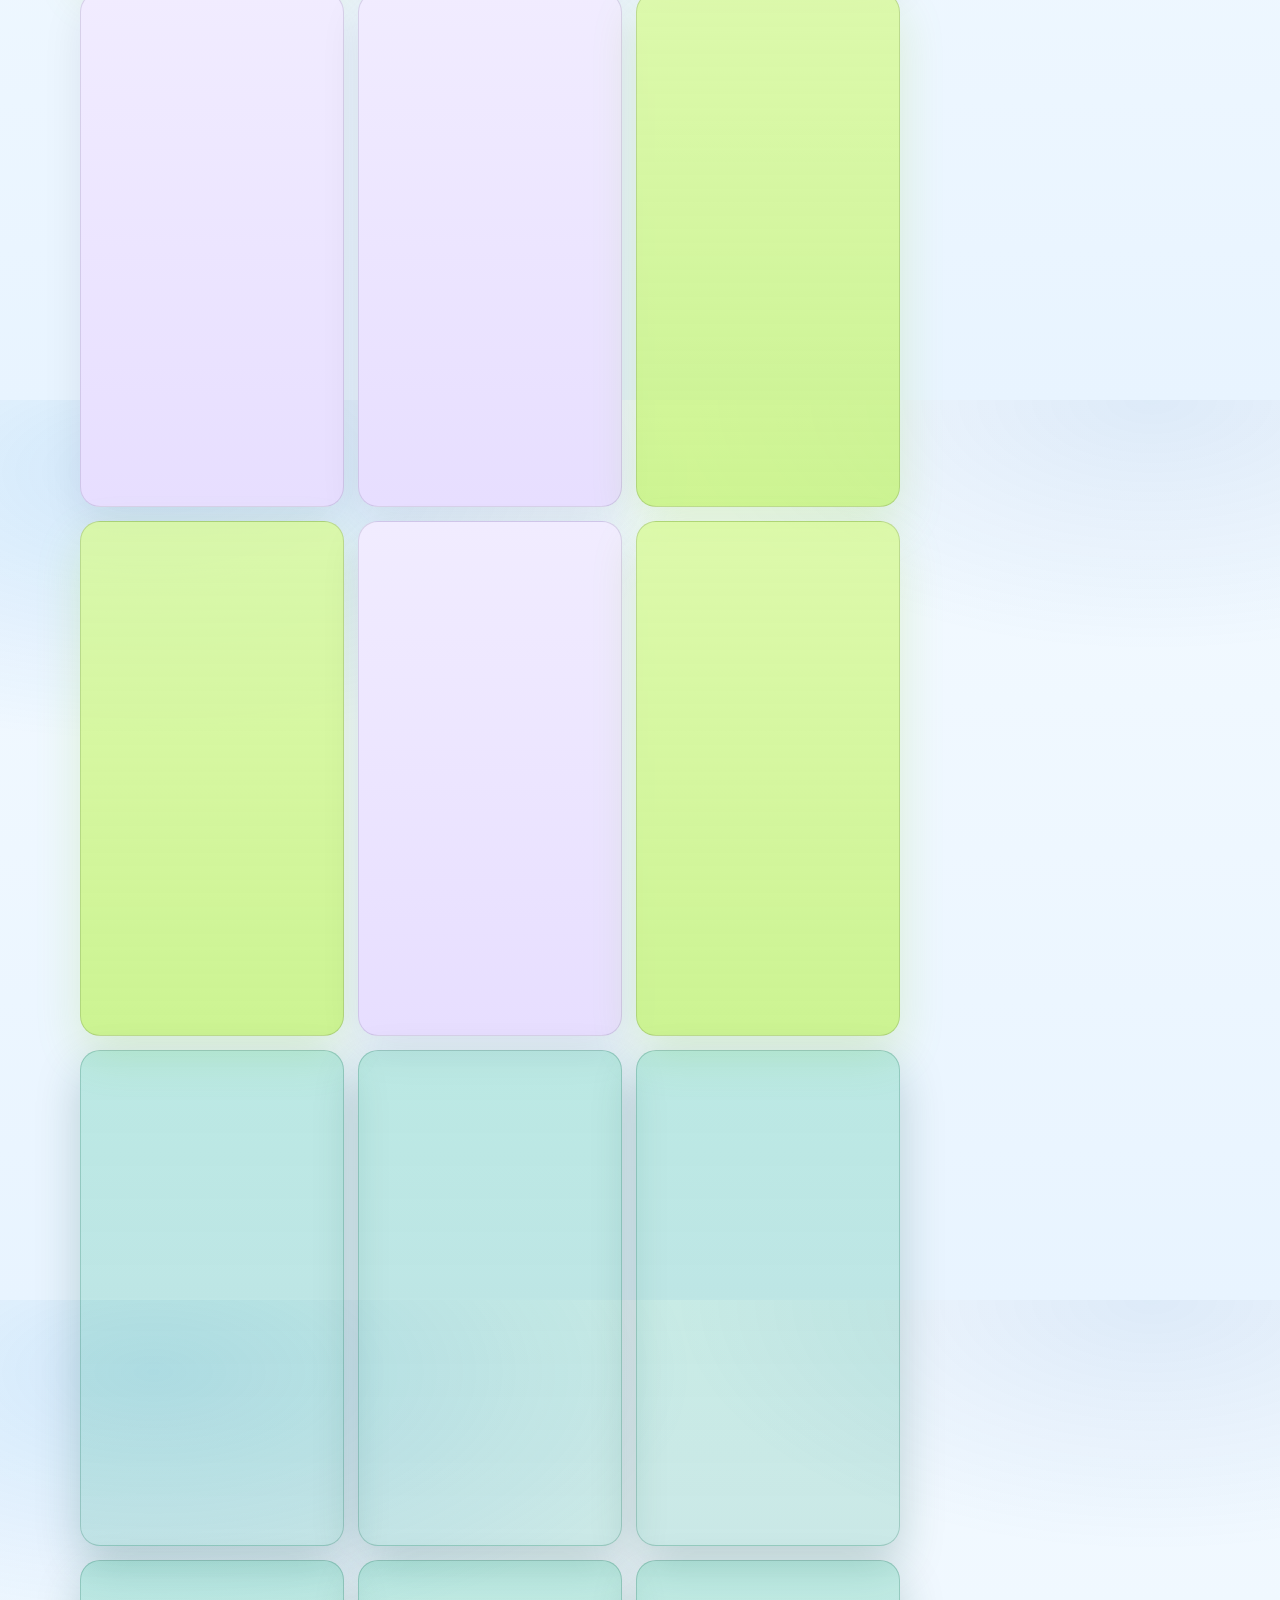
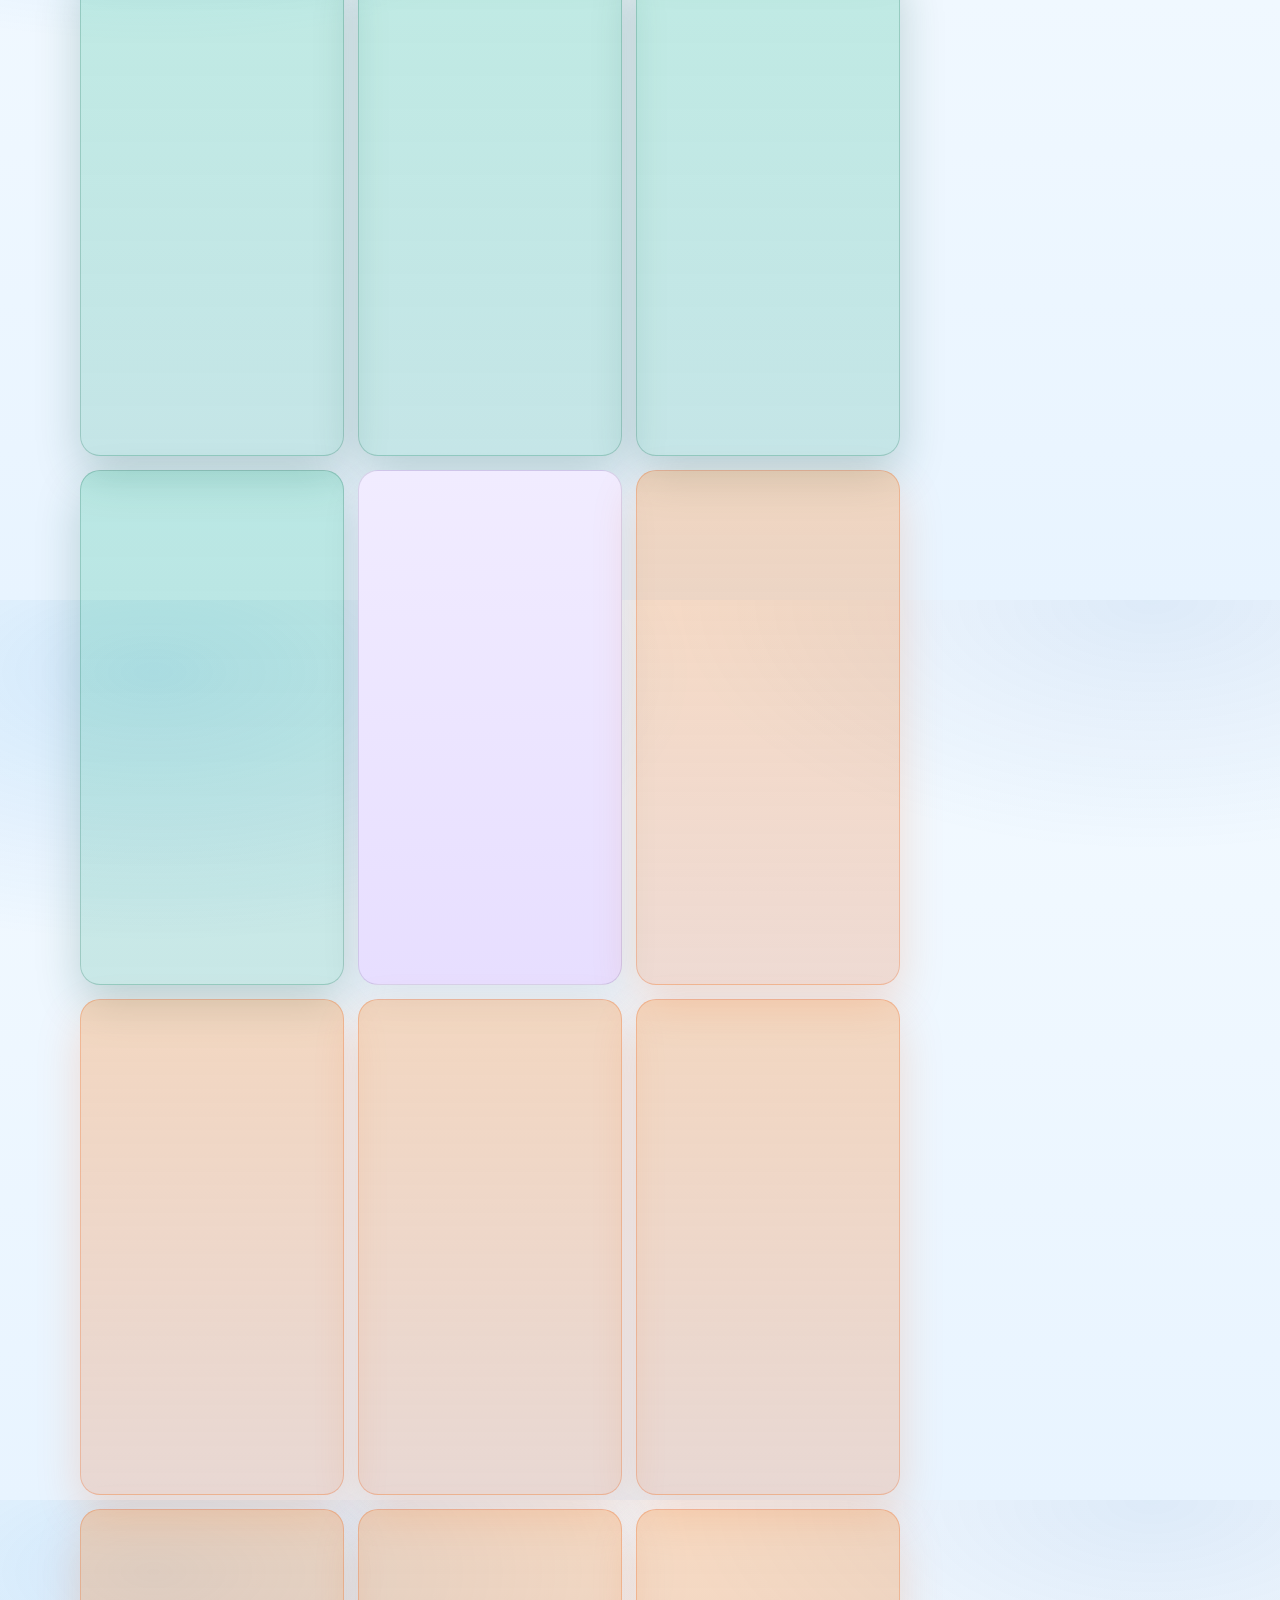
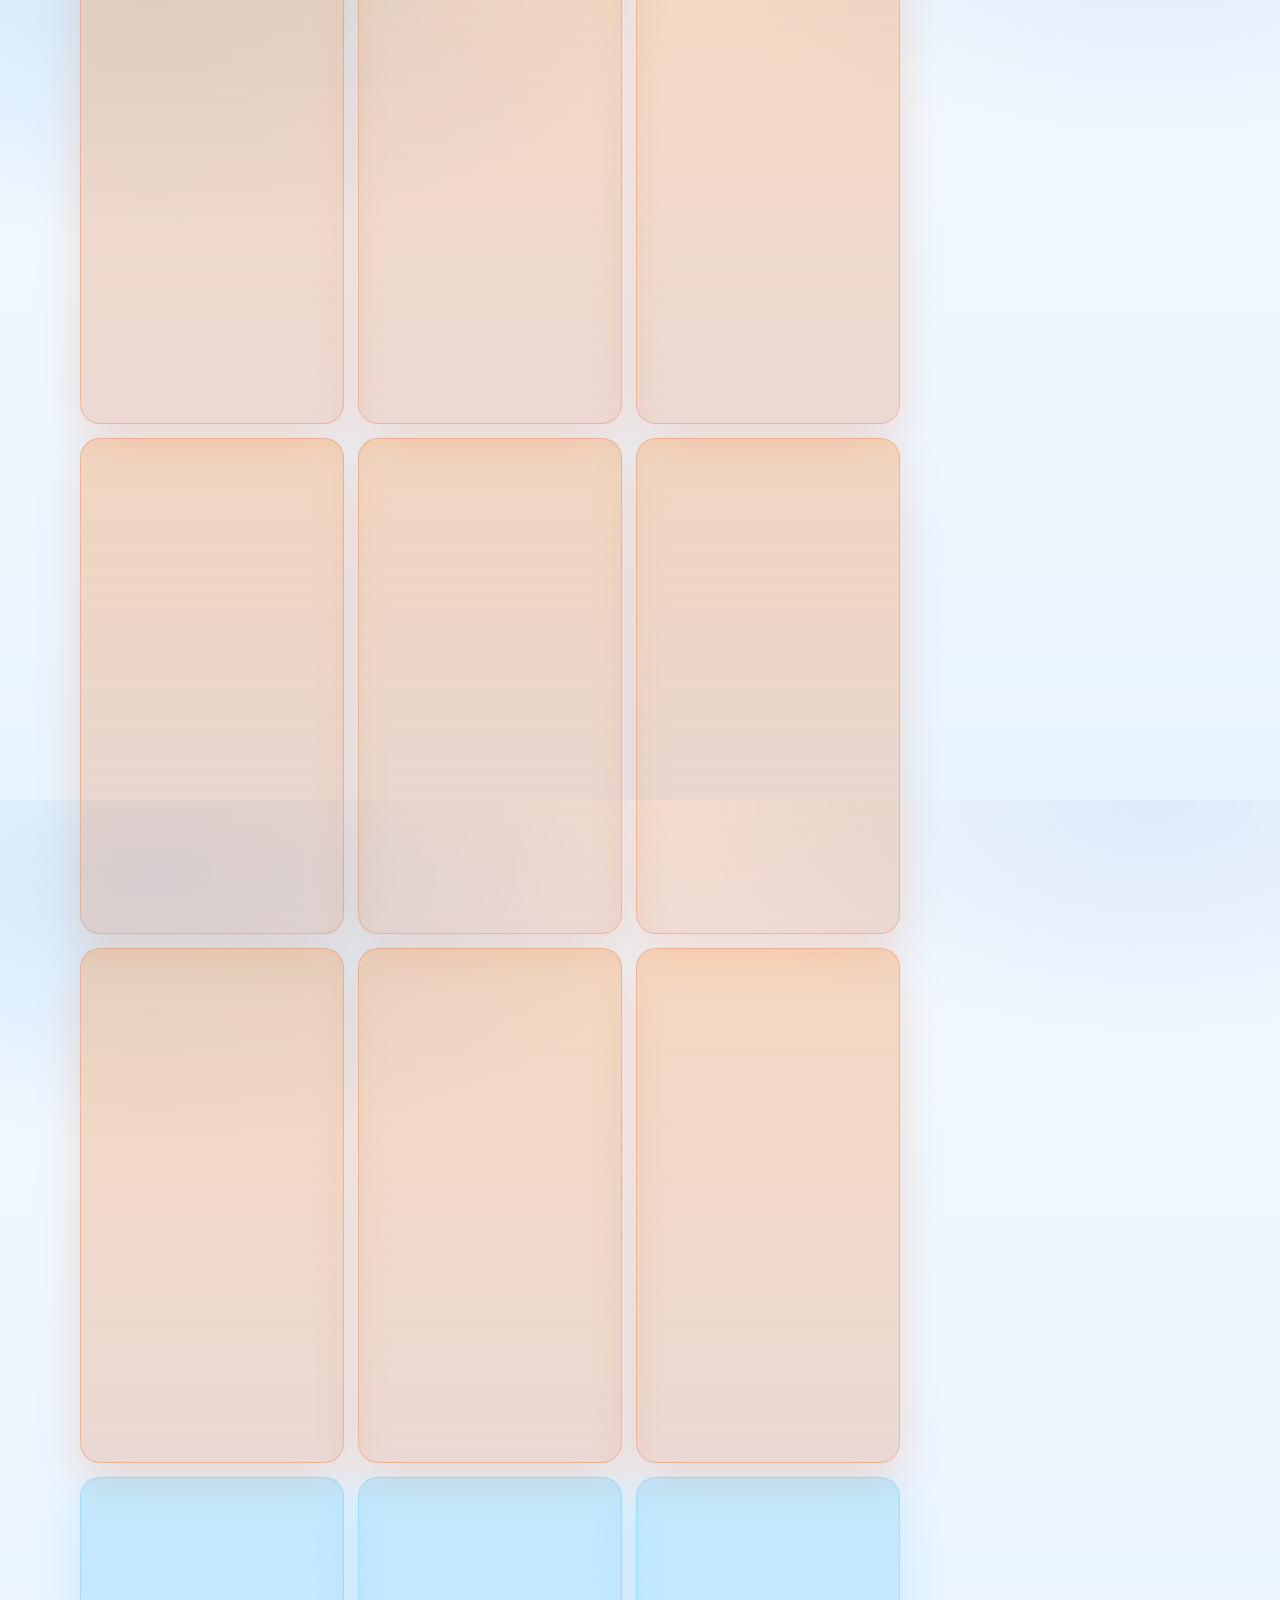
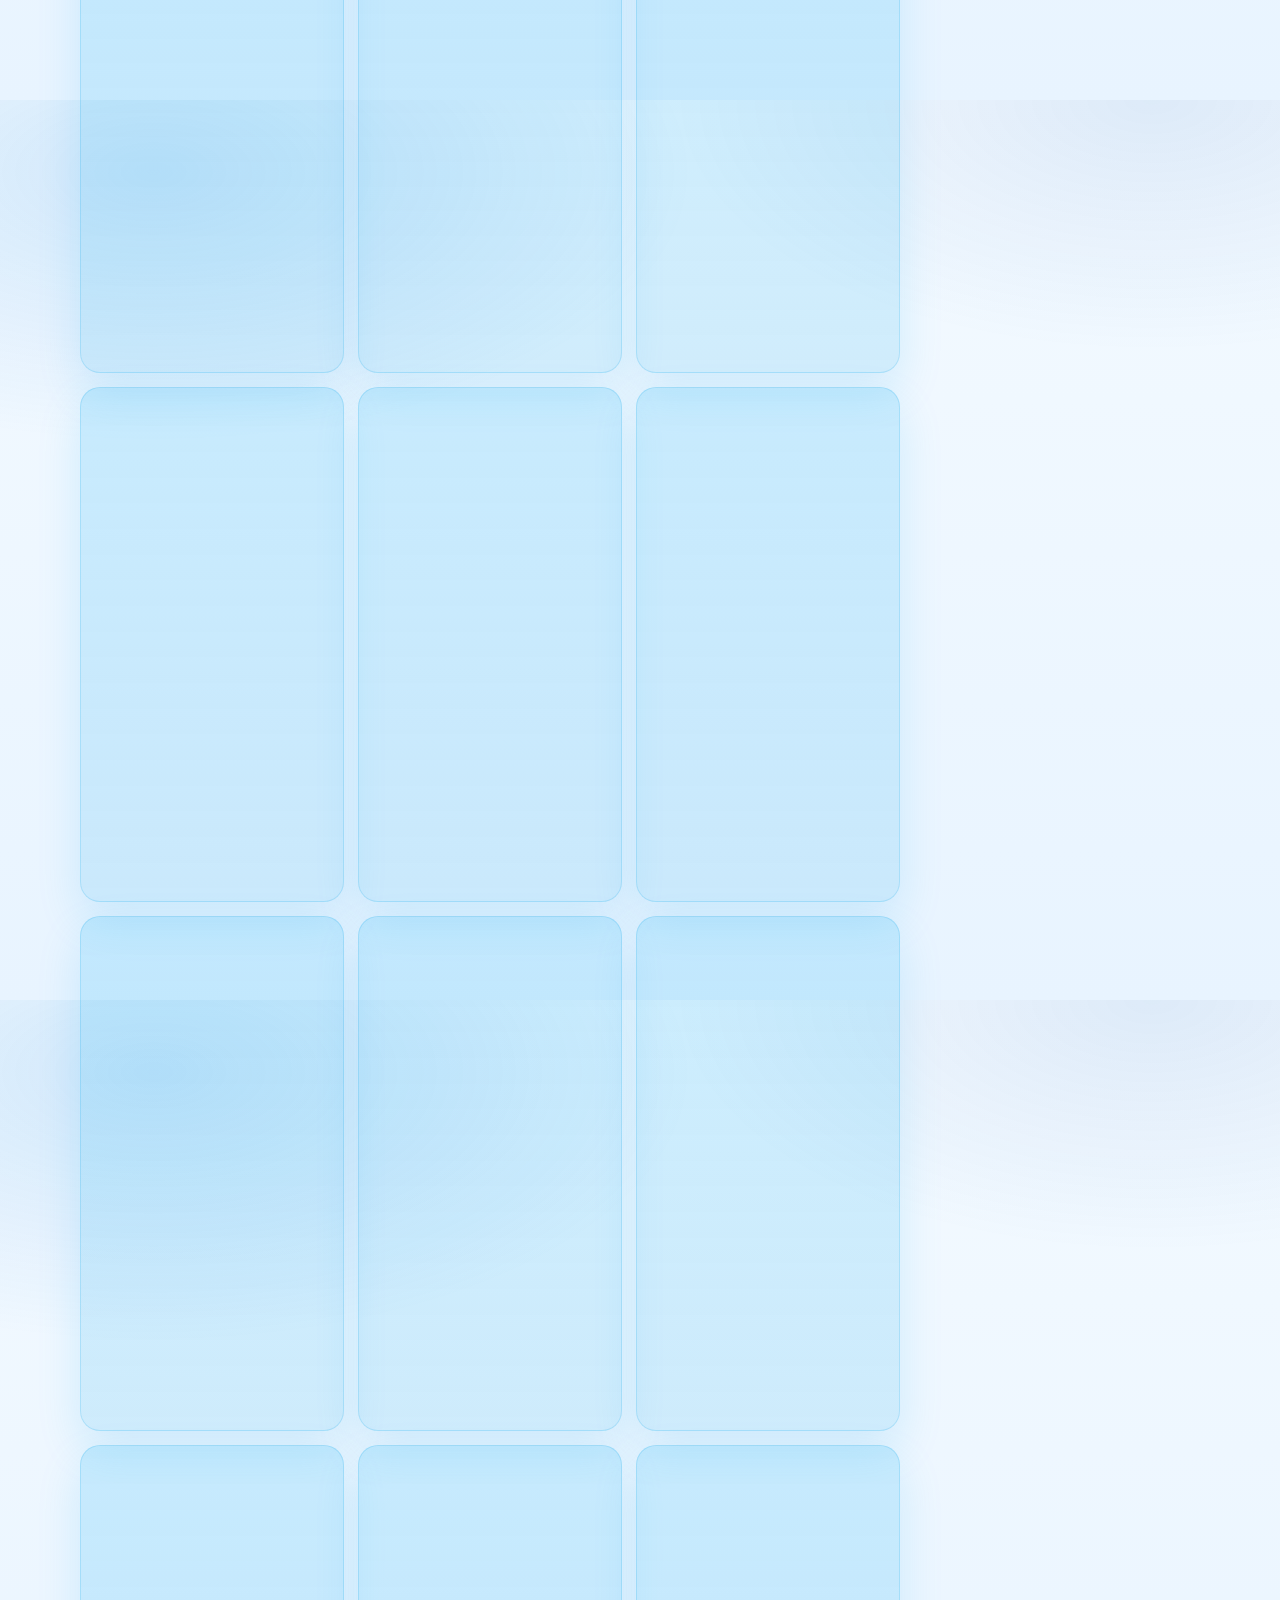
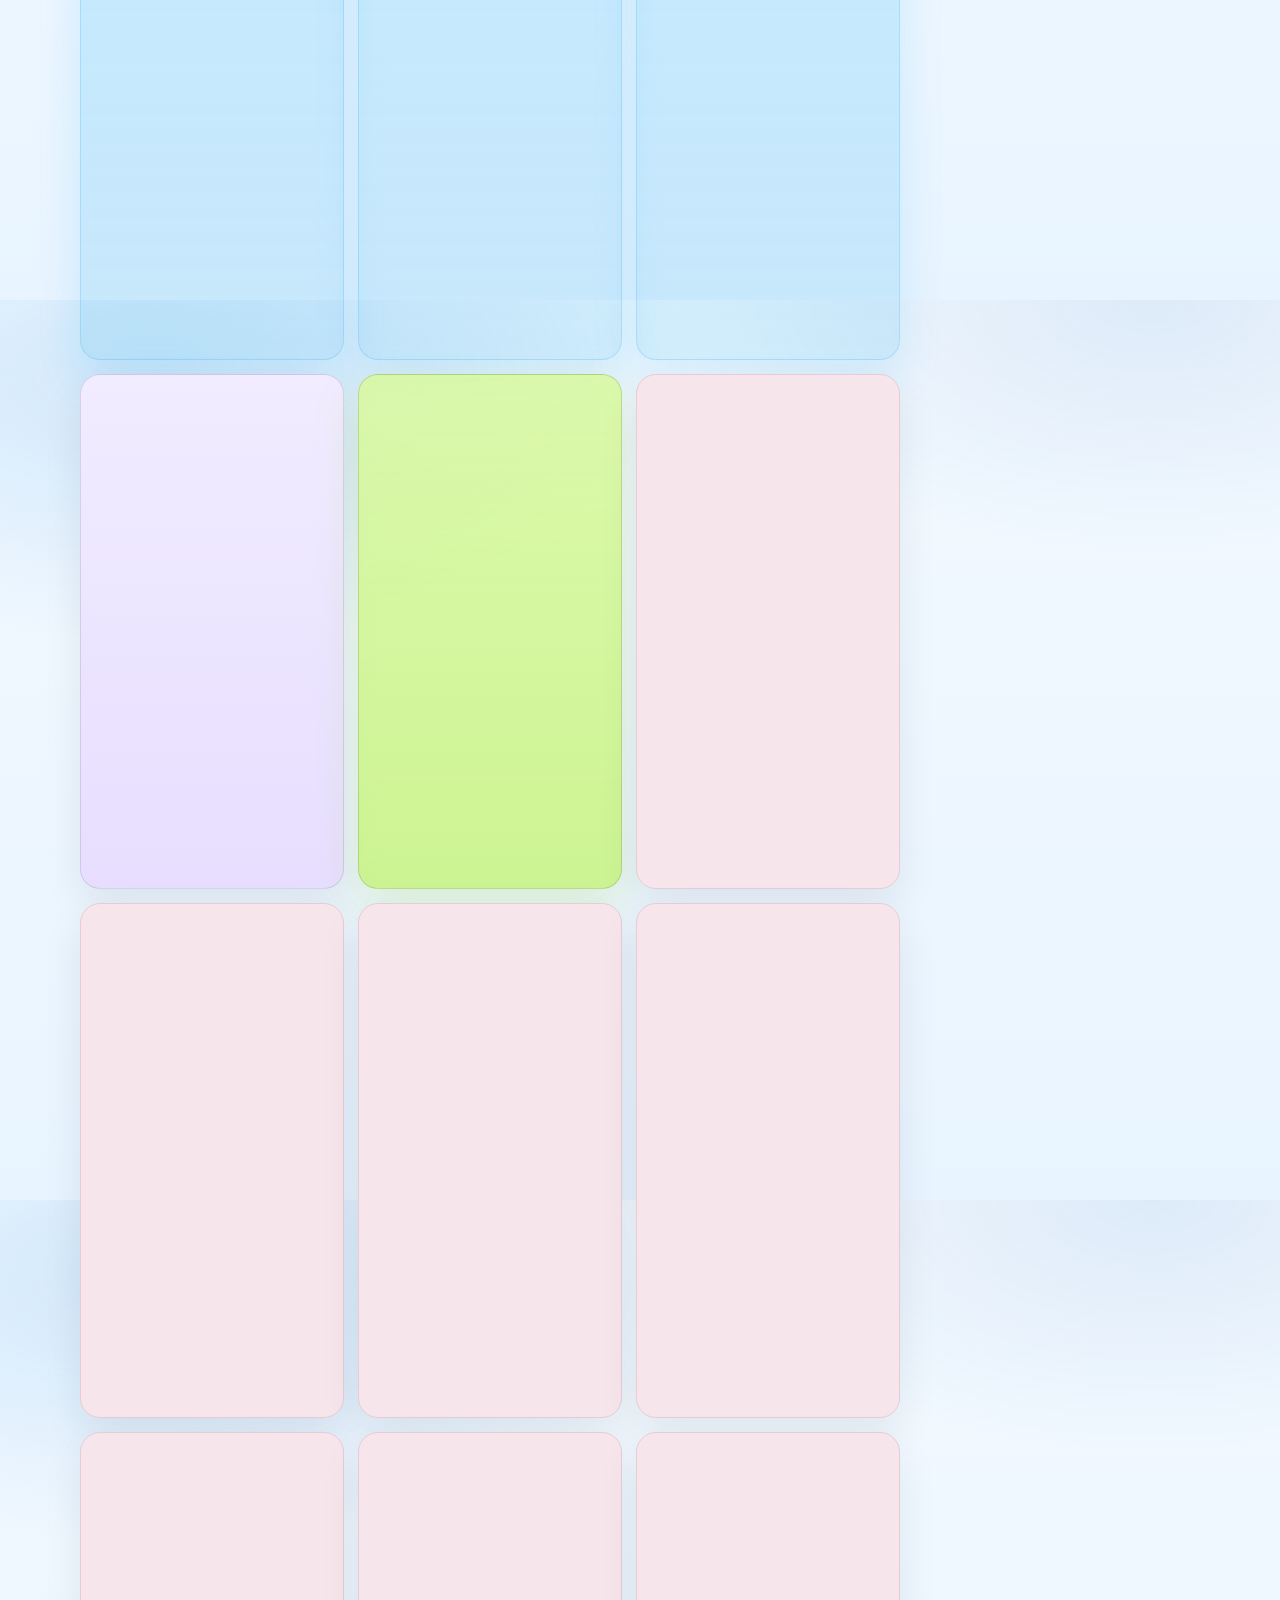
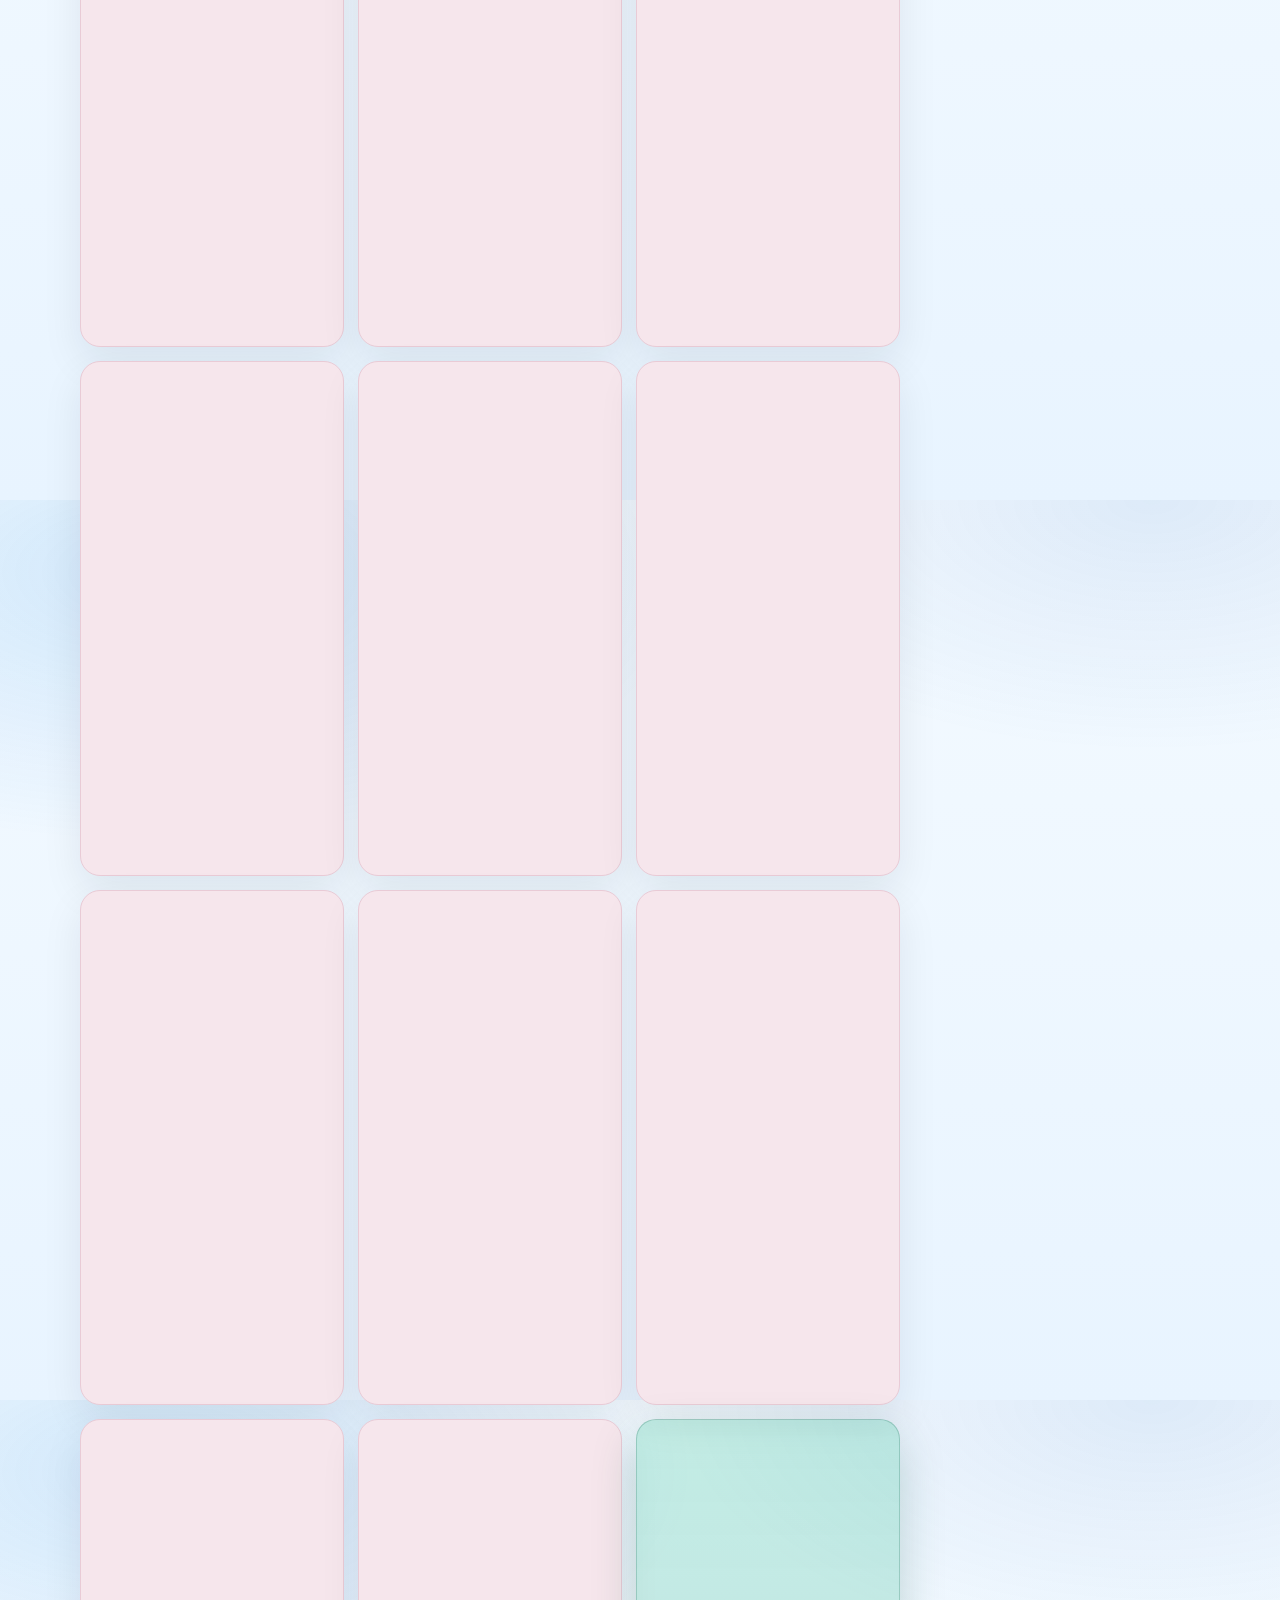
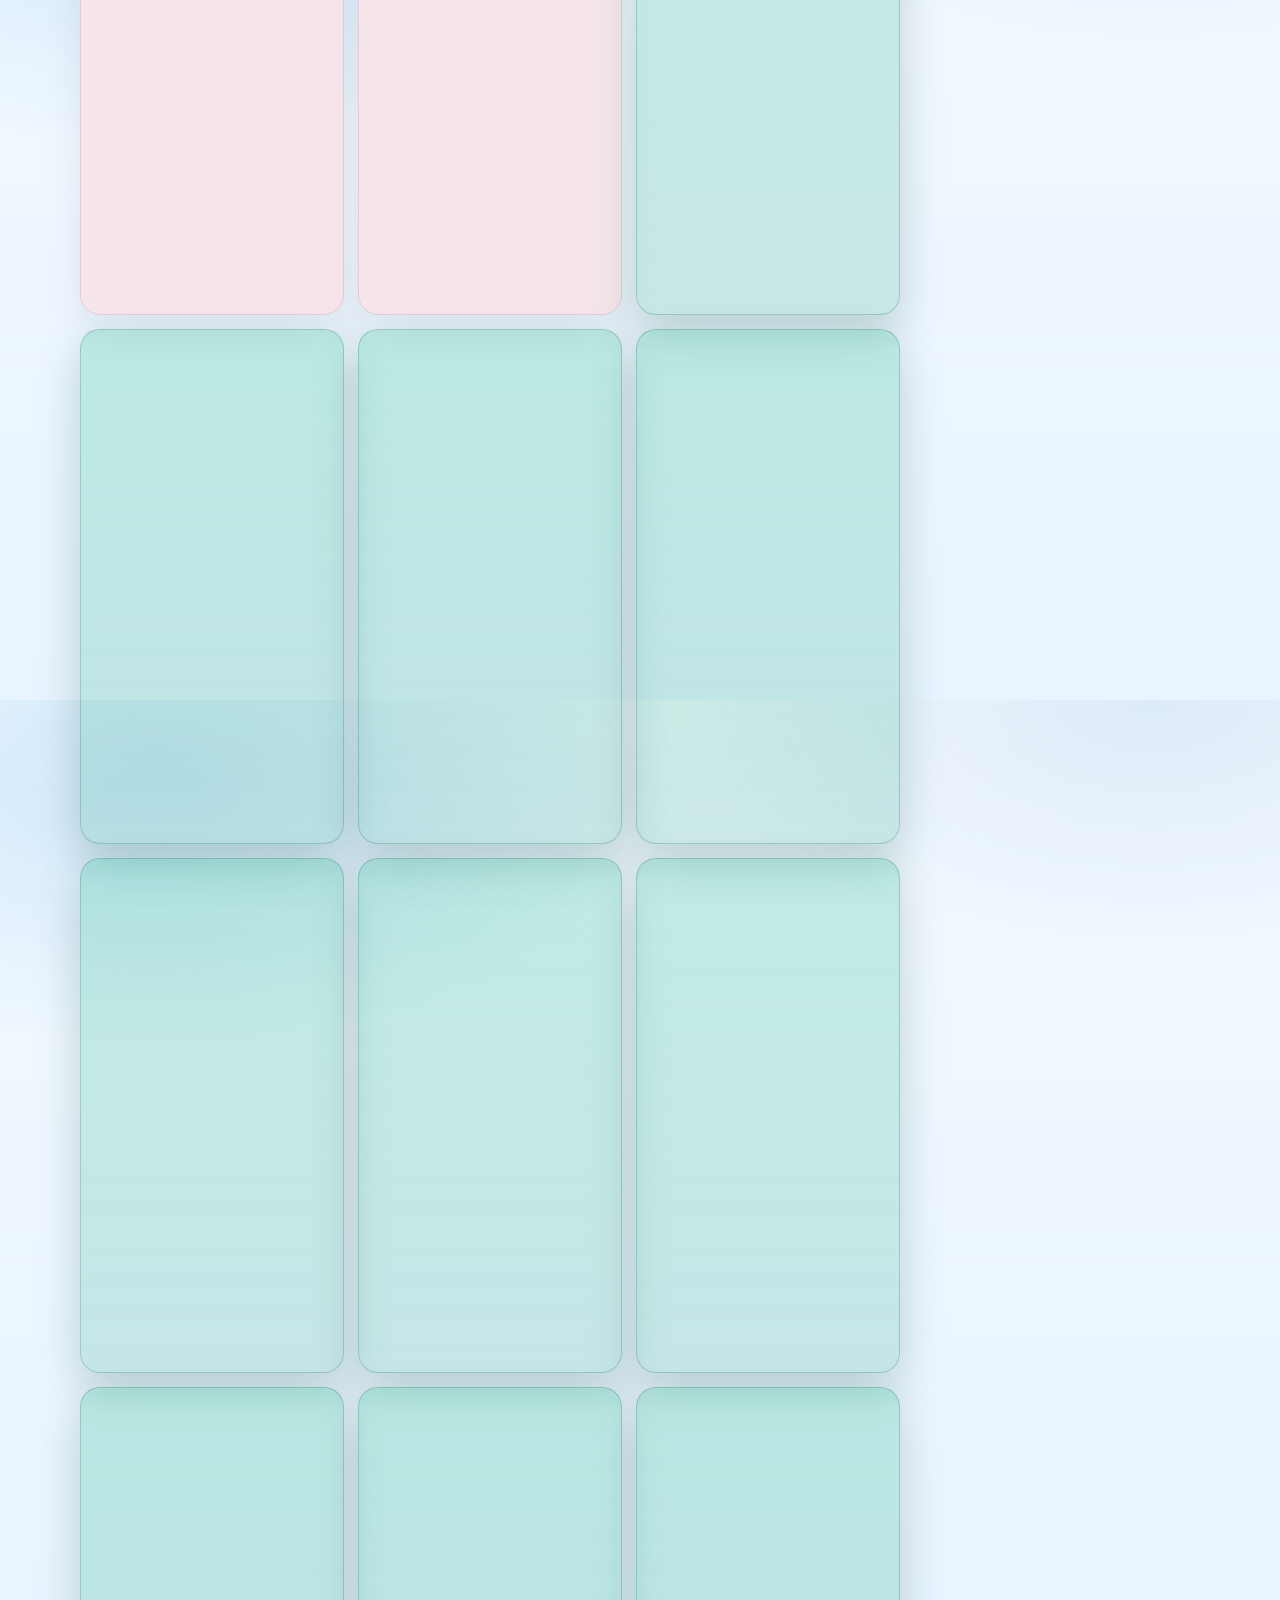
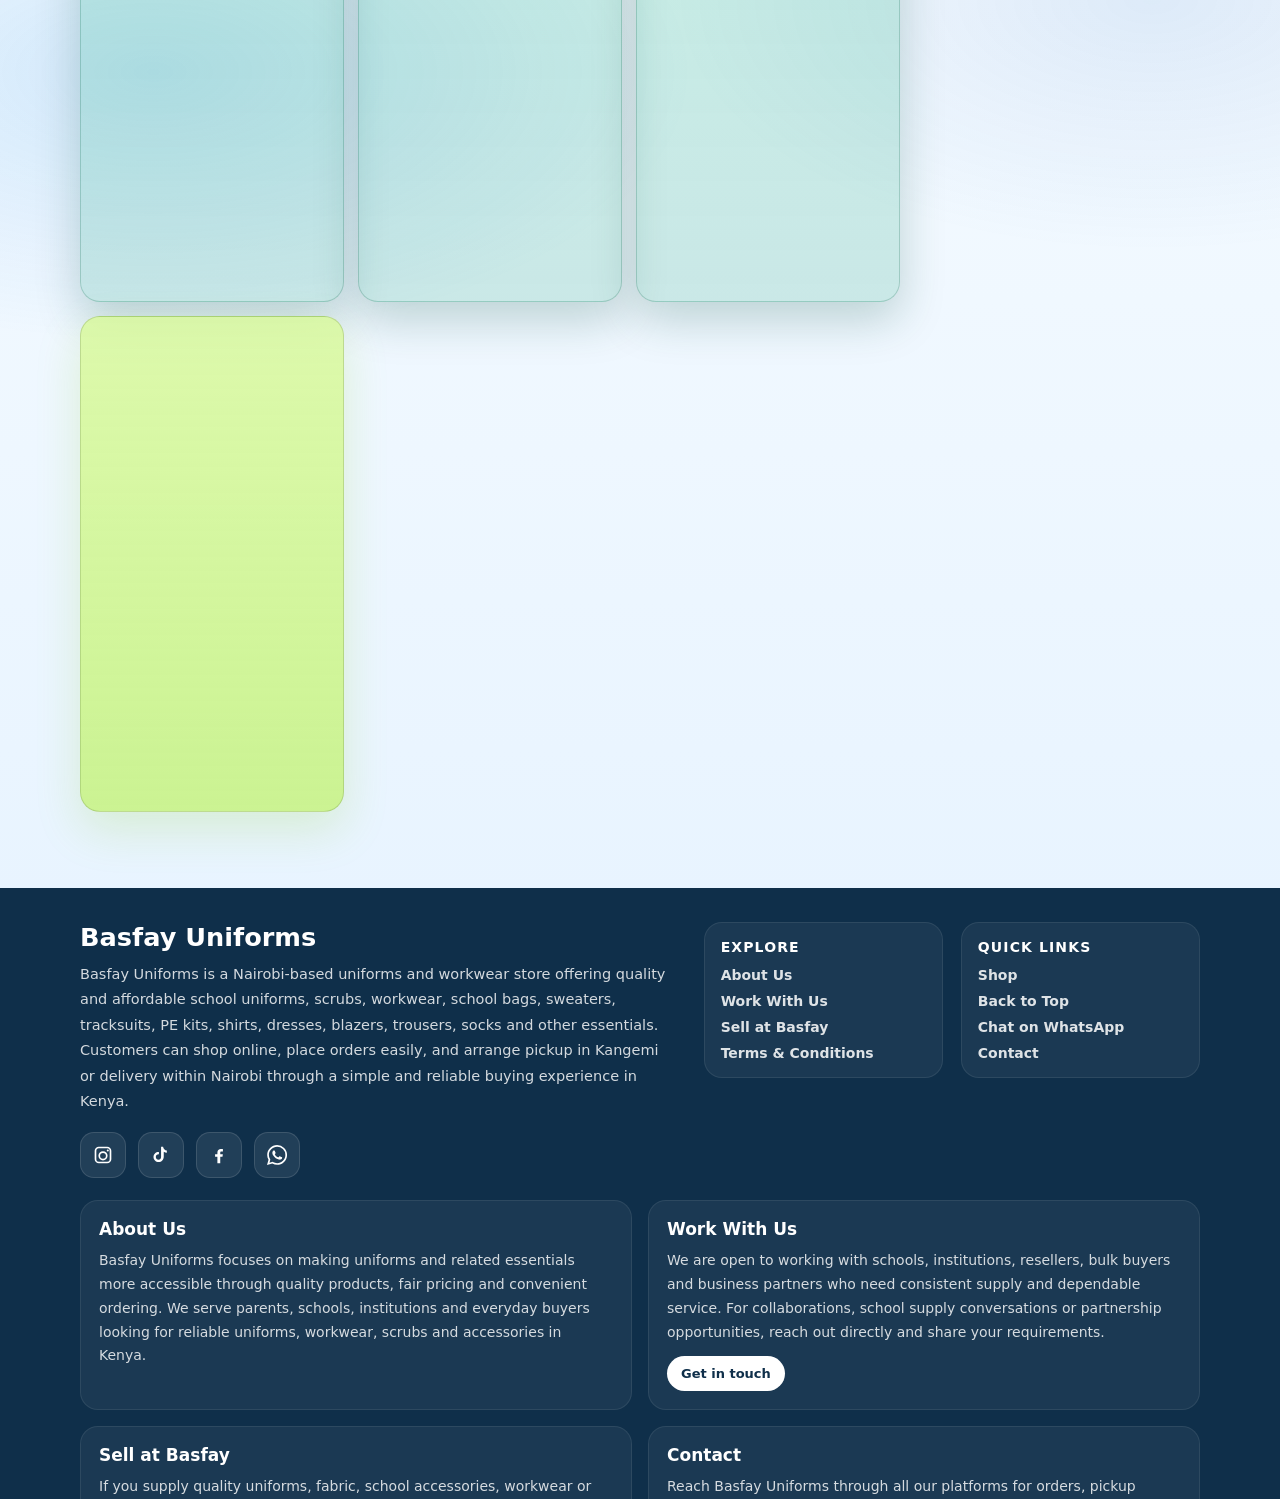
==== commit 71ab9e21: "Update index.html" ====
--- a/index.html
+++ b/index.html
@@ -173,9 +173,9 @@
       .school-search-shell{
         display:grid;
         gap:8px;
-        padding-bottom:6px;
+        padding-bottom:8px;
         border-bottom:1px solid rgba(15,47,74,0.08);
-        margin-bottom:2px;
+        margin-bottom:4px;
       }
 
       .school-search-label{
@@ -211,31 +211,44 @@
         box-shadow:0 0 0 4px rgba(30,136,229,0.12);
       }
 
-      .school-search-btn,
-      .school-clear-btn{
+      .school-search-btn{
         height:42px;
         border-radius:14px;
-        border:1px solid rgba(15,47,74,0.10);
-        padding:0 14px;
+        border:none;
+        padding:0 16px;
         font:inherit;
         font-weight:800;
         cursor:pointer;
         white-space:nowrap;
-      }
-
-      .school-search-btn{
         background:#0F2F4A;
         color:#fff;
-      }
-
-      .school-clear-btn{
-        background:rgba(15,47,74,0.05);
-        color:#0F2F4A;
       }
 
       .school-links-scroll{
         display:grid;
         gap:4px;
+      }
+
+      .school-link-list{
+        display:grid;
+        gap:8px;
+        margin-top:0;
+      }
+
+      .school-link-list a{
+        text-decoration:none;
+        color:#0F2F4A;
+        font-size:13px;
+        font-weight:700;
+        line-height:1.4;
+        padding:10px 12px;
+        border-radius:12px;
+        background:rgba(255,255,255,0.55);
+        border:1px solid rgba(15,47,74,0.08);
+      }
+
+      .school-link-list a:hover{
+        background:rgba(30,136,229,0.08);
       }
 
       .school-links-empty{
@@ -252,86 +265,13 @@
         display:block;
       }
 
-      .school-filter-card{
-        margin-bottom:16px;
-      }
-
-      .school-filter-head{
-        display:flex;
-        flex-wrap:wrap;
-        align-items:end;
-        justify-content:space-between;
-        gap:14px;
-      }
-
-      .school-filter-left{
-        display:grid;
-        gap:10px;
-        flex:1 1 520px;
-      }
-
-      .school-filter-title{
-        display:flex;
-        flex-wrap:wrap;
-        gap:10px;
-        align-items:center;
-      }
-
-      .school-filter-title h3{
-        margin:0;
-        font-size:16px;
-      }
-
-      .school-active-chip{
-        display:inline-flex;
-        align-items:center;
-        gap:6px;
-        padding:7px 12px;
-        border-radius:999px;
-        background:rgba(30,136,229,0.08);
-        border:1px solid rgba(30,136,229,0.16);
-        color:#0F2F4A;
-        font-size:12.5px;
-        font-weight:800;
-      }
-
-      .school-filter-controls{
-        display:flex;
-        flex-wrap:wrap;
-        gap:10px;
-        align-items:center;
-      }
-
-      .school-filter-controls .field{
-        margin:0;
-      }
-
-      .school-filter-controls input{
-        min-width:240px;
-      }
-
-      .school-filter-note{
-        font-size:12.5px;
-        color:rgba(15,47,74,0.72);
-      }
-
       @media (min-width: 769px){
         .header-quicklinks{ display:flex; }
       }
 
       @media (max-width: 768px){
         .header-school-nav{
-          display:none;
-        }
-
-        .school-filter-controls{
-          flex-direction:column;
-          align-items:stretch;
-        }
-
-        .school-filter-controls input,
-        .school-filter-controls button{
-          width:100%;
+          display:none !important;
         }
       }
 
@@ -492,28 +432,6 @@
       .auth-row{ display:flex; gap:10px; flex-wrap:wrap; }
       .auth-row .btn{ flex: 1 1 auto; }
 
-      .school-link-list{
-        display:grid;
-        gap:8px;
-        margin-top:12px;
-      }
-
-      .school-link-list a{
-        text-decoration:none;
-        color:#0F2F4A;
-        font-size:13px;
-        font-weight:700;
-        line-height:1.4;
-        padding:10px 12px;
-        border-radius:12px;
-        background:rgba(255,255,255,0.55);
-        border:1px solid rgba(15,47,74,0.08);
-      }
-
-      .school-link-list a:hover{
-        background:rgba(30,136,229,0.08);
-      }
-
       @media (max-width: 768px){
         .header .container.header-inner{
           display:flex !important;
@@ -560,6 +478,15 @@
         .header-cart{
           display:inline-flex !important;
           flex-shrink:0 !important;
+        }
+
+        #menuSchoolList .school-search-row{
+          flex-direction:column;
+          align-items:stretch;
+        }
+
+        #menuSchoolList .school-search-btn{
+          width:100%;
         }
       }
 
@@ -1016,40 +943,6 @@
             <p class="muted">Select size, add to order, or open full item details.</p>
           </div>
 
-          <div class="card soft school-filter-card">
-            <div class="school-filter-head">
-              <div class="school-filter-left">
-                <div class="school-filter-title">
-                  <h3>Shop by School</h3>
-                  <div class="school-active-chip" id="activeSchoolChip" hidden>
-                    <span>School:</span>
-                    <span id="activeSchoolText">-</span>
-                  </div>
-                </div>
-
-                <div class="school-filter-controls">
-                  <div class="field" style="min-width:260px; flex:1 1 300px;">
-                    <label for="catalogSchoolSearchInput">Search school</label>
-                    <input
-                      id="catalogSchoolSearchInput"
-                      class="school-search-input"
-                      type="search"
-                      placeholder="Search school name"
-                      autocomplete="off"
-                    />
-                  </div>
-
-                  <button class="school-search-btn" id="catalogSchoolSearchBtn" type="button">Search School</button>
-                  <button class="school-clear-btn" id="catalogSchoolClearBtn" type="button">Clear</button>
-                </div>
-
-                <div class="school-filter-note">
-                  Pick a school from the menu above or search here to apply a school filter.
-                </div>
-              </div>
-            </div>
-          </div>
-
           <div class="card soft" style="margin-bottom: 16px;">
             <div style="display:flex; flex-wrap:wrap; gap:14px; align-items:end; justify-content:space-between;">
               <div style="display:flex; flex-wrap:wrap; gap:14px; align-items:end;">
@@ -1305,7 +1198,6 @@
             <p class="muted">Add products from the catalog.</p>
           </div>
 
-          <!-- STEP 1 -->
           <section id="checkoutStep1" class="checkout-step">
             <div class="card soft pay-card">
               <div class="pay-title">How would you like to receive your order?</div>
@@ -1369,7 +1261,6 @@
             </div>
           </section>
 
-          <!-- STEP 2 -->
           <section id="checkoutStep2" class="checkout-step is-hidden" hidden>
             <div class="card soft pay-card">
               <div class="pay-title">How would you like to pay?</div>
@@ -1406,7 +1297,6 @@
             </div>
           </section>
 
-          <!-- STEP 3 -->
           <section id="checkoutStep3" class="checkout-step is-hidden" hidden>
             <div class="card soft pay-card">
               <div class="pay-title">Final details</div>
@@ -1447,7 +1337,6 @@
             </div>
           </section>
 
-          <!-- STEP 4 -->
           <section id="checkoutStep4" class="checkout-step is-hidden" hidden>
             <div class="card soft pay-card">
               <div class="pay-title">Review order</div>
@@ -1597,9 +1486,10 @@
               <div class="card soft" style="padding:12px;">
                 <div style="font-weight:900;margin-bottom:10px;">Shop by School</div>
 
-                <div class="school-search-shell" style="margin-bottom:10px;">
+                <div class="school-search-shell">
                   <div class="school-search-label">Find your school</div>
-                  <div class="school-search-row" style="flex-wrap:wrap;">
+
+                  <div class="school-search-row">
                     <input
                       class="school-search-input"
                       id="mobileSchoolSearchInput"
@@ -1607,7 +1497,9 @@
                       placeholder="Search school name"
                       autocomplete="off"
                     />
-                    <button class="school-search-btn" id="mobileSchoolSearchBtn" type="button">Search</button>
+                    <button class="school-search-btn" id="mobileSchoolSearchBtn" type="button">
+                      Search School
+                    </button>
                   </div>
                 </div>
 
@@ -2033,143 +1925,6 @@
     </script>
 
     <script>
-      (function () {
-        const schoolInputs = [
-          document.getElementById("desktopSchoolSearchInput"),
-          document.getElementById("mobileSchoolSearchInput"),
-          document.getElementById("catalogSchoolSearchInput")
-        ].filter(Boolean);
-
-        const schoolButtons = [
-          document.getElementById("desktopSchoolSearchBtn"),
-          document.getElementById("mobileSchoolSearchBtn"),
-          document.getElementById("catalogSchoolSearchBtn")
-        ].filter(Boolean);
-
-        const clearBtn = document.getElementById("catalogSchoolClearBtn");
-        const activeSchoolChip = document.getElementById("activeSchoolChip");
-        const activeSchoolText = document.getElementById("activeSchoolText");
-
-        const desktopLinksWrap = document.getElementById("desktopSchoolLinks");
-        const mobileLinksWrap = document.getElementById("mobileSchoolLinks");
-        const desktopEmpty = document.getElementById("desktopSchoolEmpty");
-        const mobileEmpty = document.getElementById("mobileSchoolEmpty");
-
-        const schoolCollections = [
-          { wrap: desktopLinksWrap, empty: desktopEmpty },
-          { wrap: mobileLinksWrap, empty: mobileEmpty }
-        ].filter(item => item.wrap);
-
-        const params = new URLSearchParams(window.location.search);
-        const schoolFromUrl = (params.get("school") || "").trim();
-
-        function normalizeValue(value) {
-          return String(value || "")
-            .replace(/\s+/g, " ")
-            .trim();
-        }
-
-        function syncInputs(value) {
-          const clean = normalizeValue(value);
-          schoolInputs.forEach((input) => {
-            if (input && input.value !== clean) input.value = clean;
-          });
-        }
-
-        function updateActiveChip(value) {
-          const clean = normalizeValue(value);
-          if (!activeSchoolChip || !activeSchoolText) return;
-
-          if (clean) {
-            activeSchoolText.textContent = clean;
-            activeSchoolChip.hidden = false;
-          } else {
-            activeSchoolText.textContent = "";
-            activeSchoolChip.hidden = true;
-          }
-        }
-
-        function setSchoolUrl(value) {
-          const clean = normalizeValue(value);
-          const next = new URL(window.location.href);
-
-          if (clean) {
-            next.searchParams.set("school", clean);
-          } else {
-            next.searchParams.delete("school");
-          }
-
-          window.location.href = next.toString();
-        }
-
-        function filterSchoolLinks(value) {
-          const clean = normalizeValue(value).toLowerCase();
-
-          schoolCollections.forEach(({ wrap, empty }) => {
-            const links = Array.from(wrap.querySelectorAll("a[data-school-name]"));
-            let visibleCount = 0;
-
-            links.forEach((link) => {
-              const label = String(link.dataset.schoolName || link.textContent || "").toLowerCase();
-              const show = !clean || label.includes(clean);
-              link.style.display = show ? "" : "none";
-              if (show) visibleCount += 1;
-            });
-
-            if (empty) {
-              empty.classList.toggle("is-visible", clean.length > 0 && visibleCount === 0);
-            }
-          });
-        }
-
-        function runSchoolSearch() {
-          const firstFilled = schoolInputs.find((input) => normalizeValue(input.value));
-          const value = firstFilled ? firstFilled.value : "";
-          const clean = normalizeValue(value);
-
-          syncInputs(clean);
-          updateActiveChip(clean);
-
-          if (clean) {
-            setSchoolUrl(clean);
-          } else {
-            setSchoolUrl("");
-          }
-        }
-
-        schoolInputs.forEach((input) => {
-          input.addEventListener("input", (e) => {
-            const value = e.target.value;
-            syncInputs(value);
-            filterSchoolLinks(value);
-          });
-
-          input.addEventListener("keydown", (e) => {
-            if (e.key === "Enter") {
-              e.preventDefault();
-              runSchoolSearch();
-            }
-          });
-        });
-
-        schoolButtons.forEach((btn) => {
-          btn.addEventListener("click", runSchoolSearch);
-        });
-
-        clearBtn?.addEventListener("click", () => {
-          syncInputs("");
-          updateActiveChip("");
-          filterSchoolLinks("");
-          setSchoolUrl("");
-        });
-
-        syncInputs(schoolFromUrl);
-        updateActiveChip(schoolFromUrl);
-        filterSchoolLinks(schoolFromUrl);
-      })();
-    </script>
-
-    <script>
       const y = document.getElementById("year");
       if (y) y.textContent = new Date().getFullYear();
     </script>
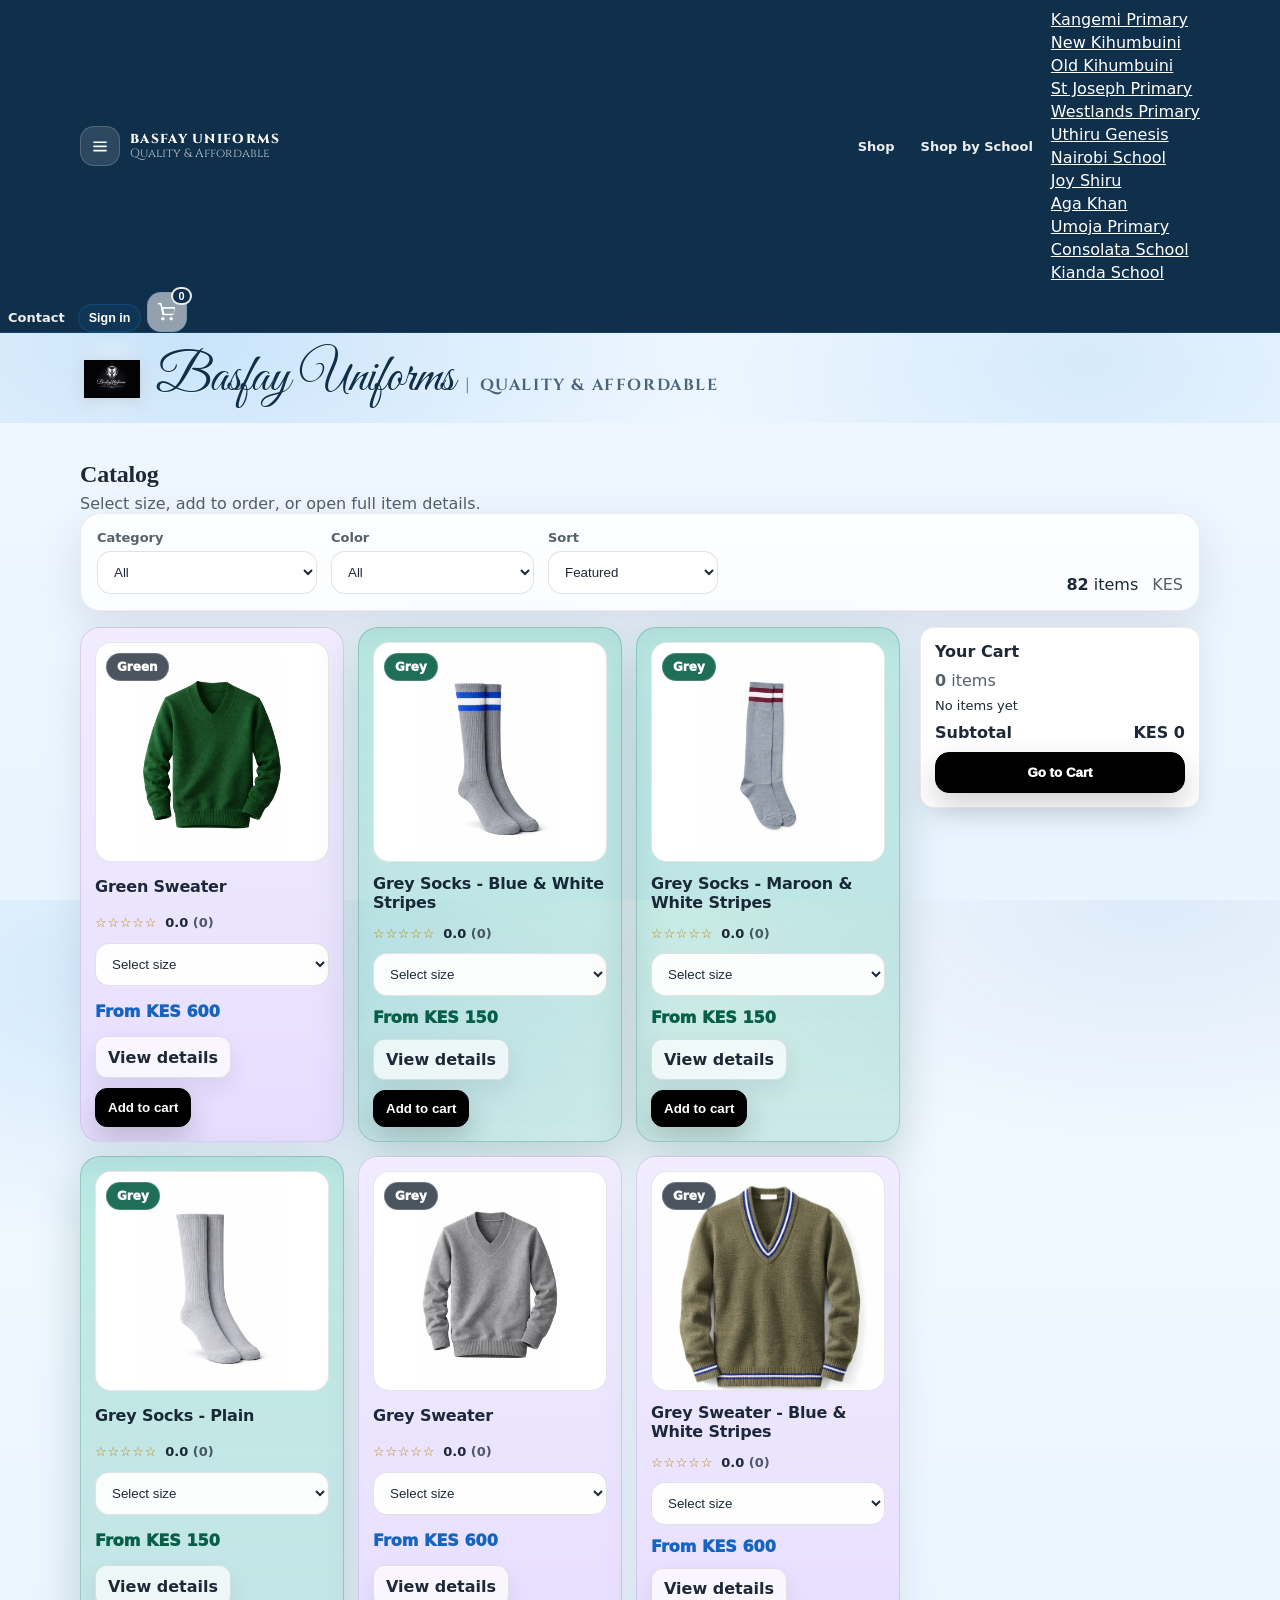
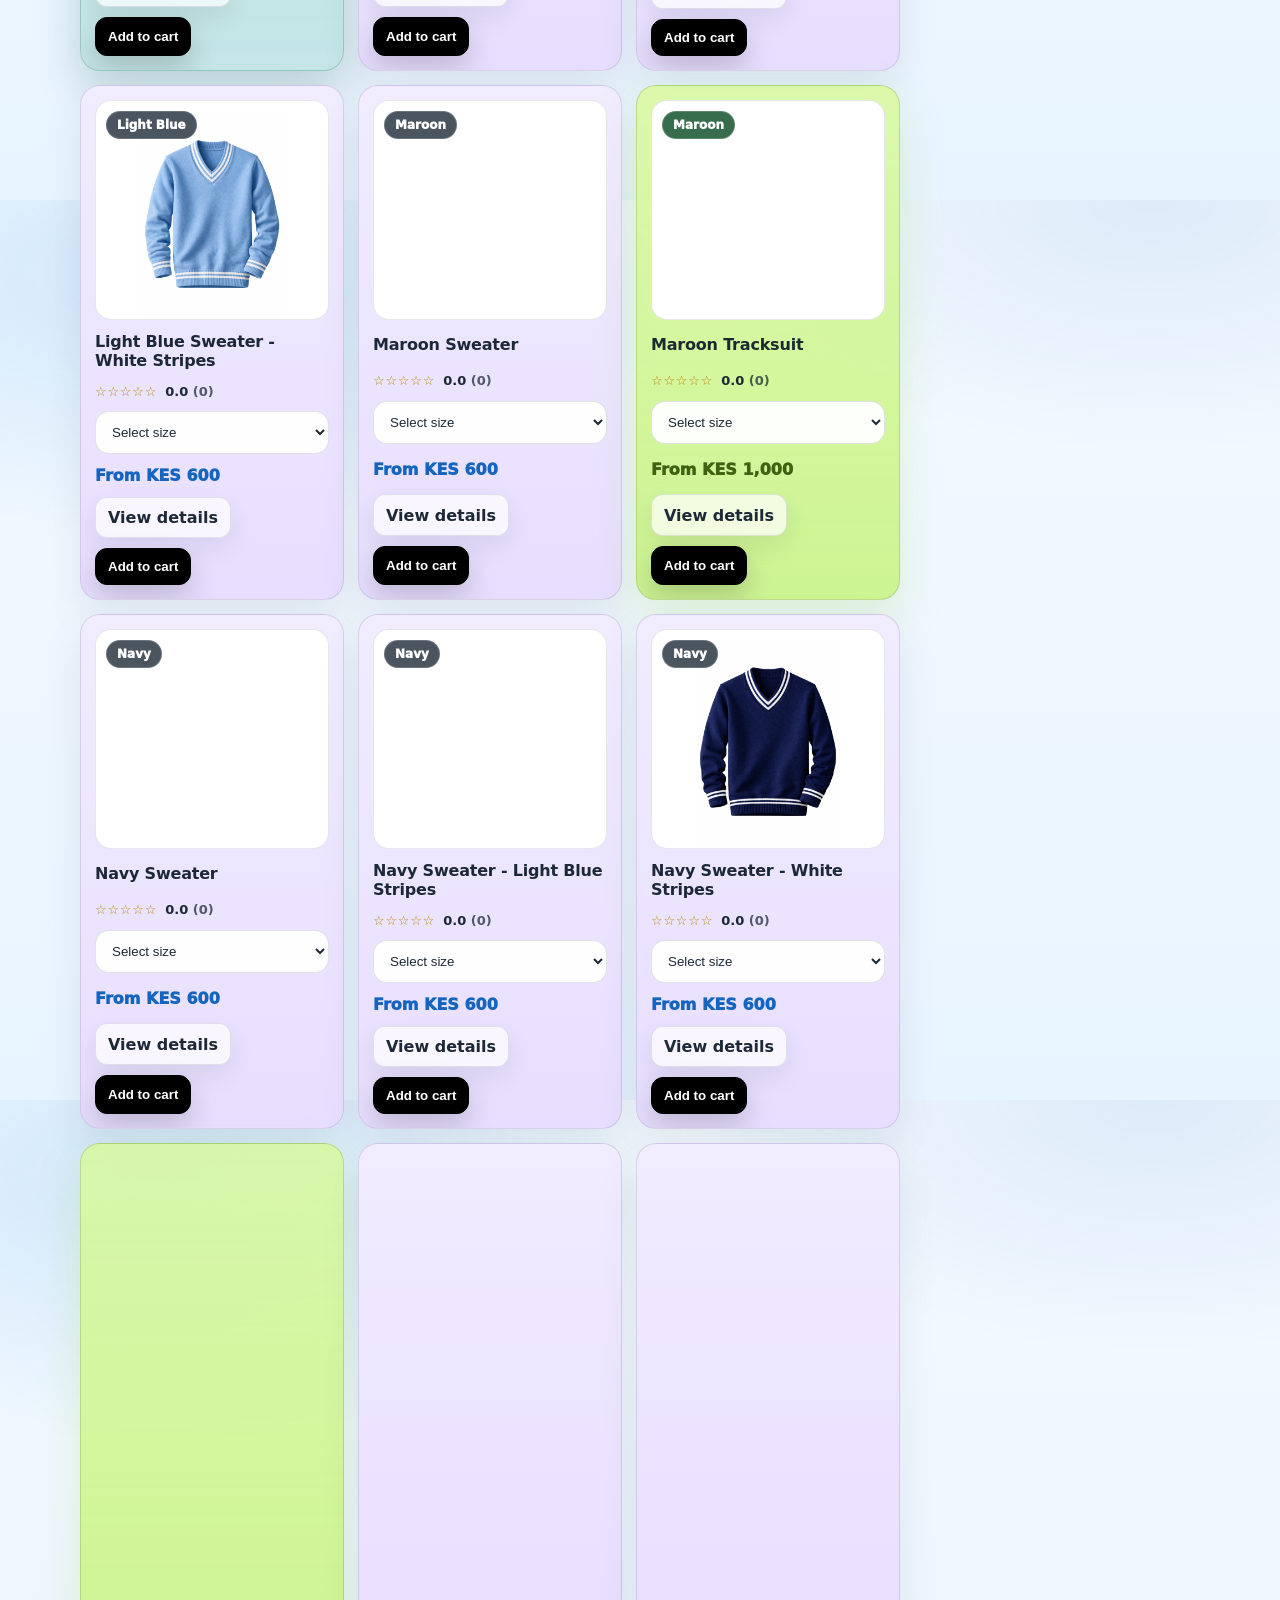
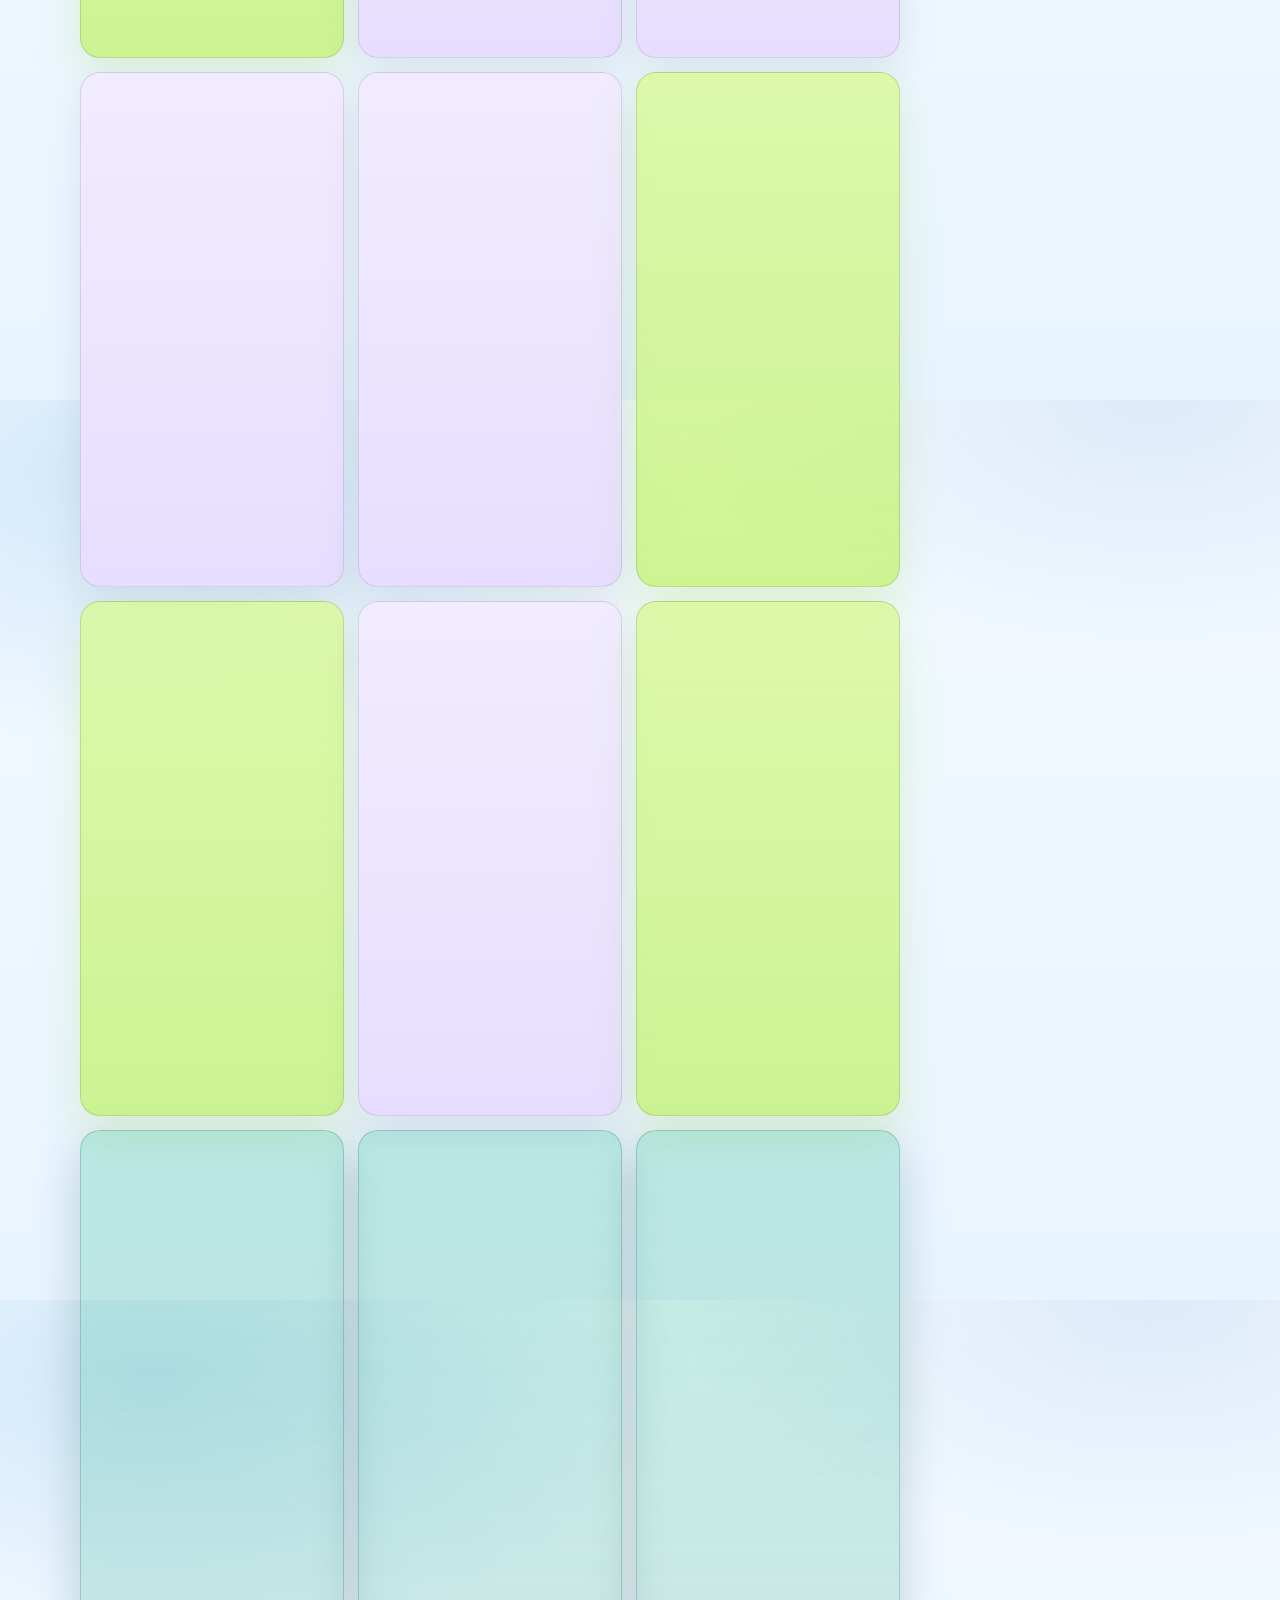
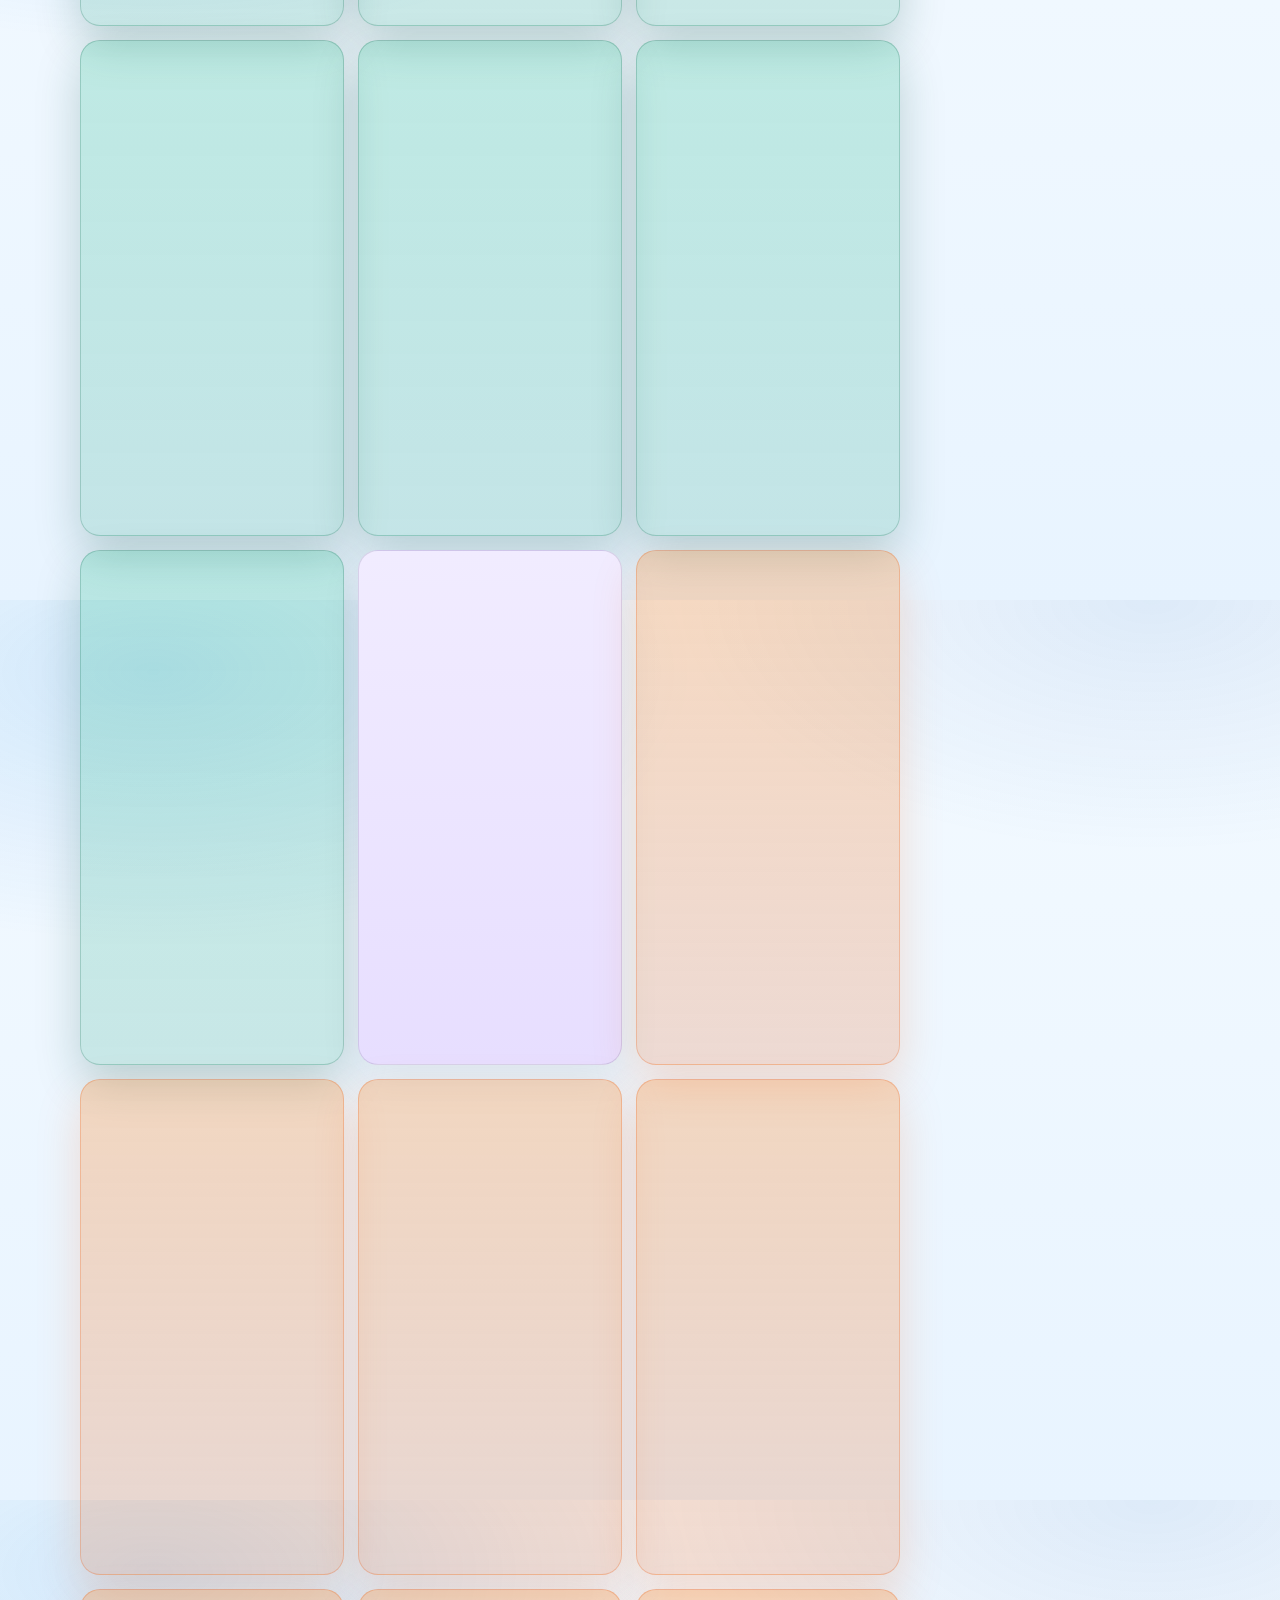
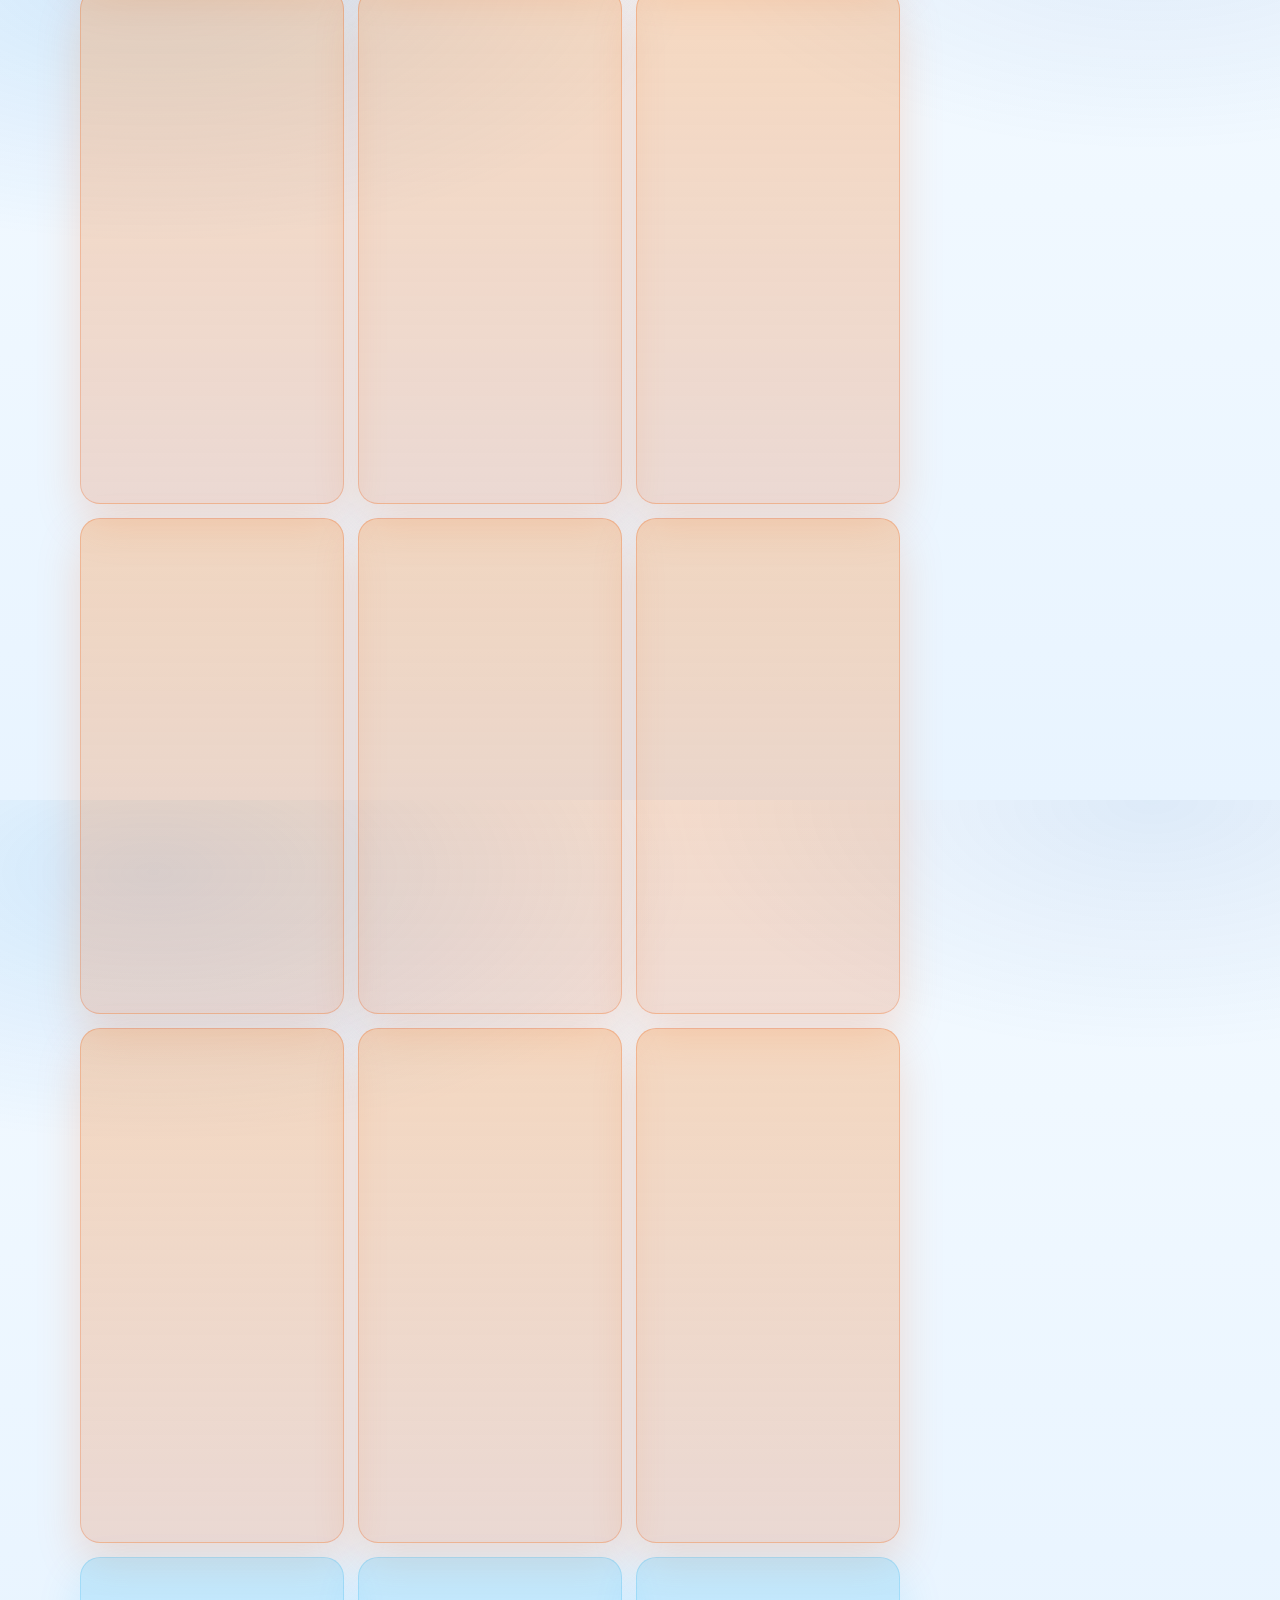
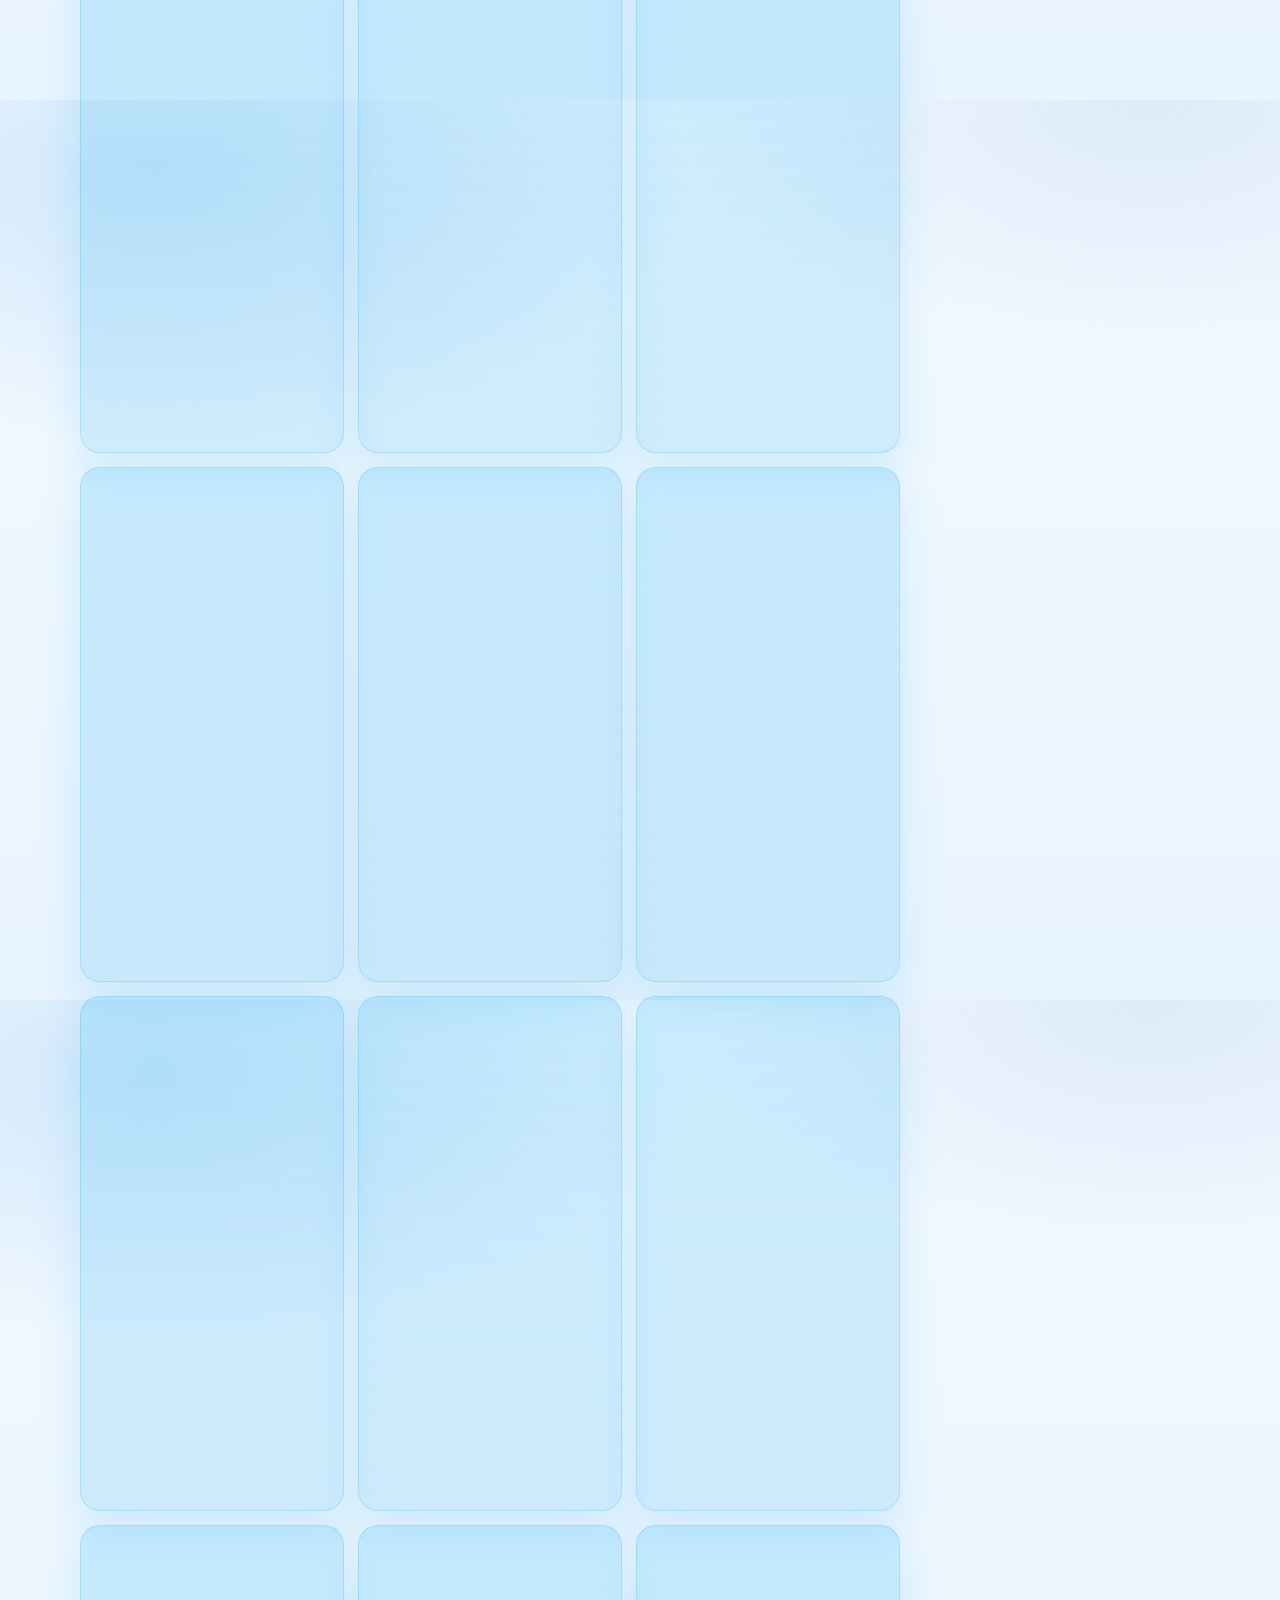
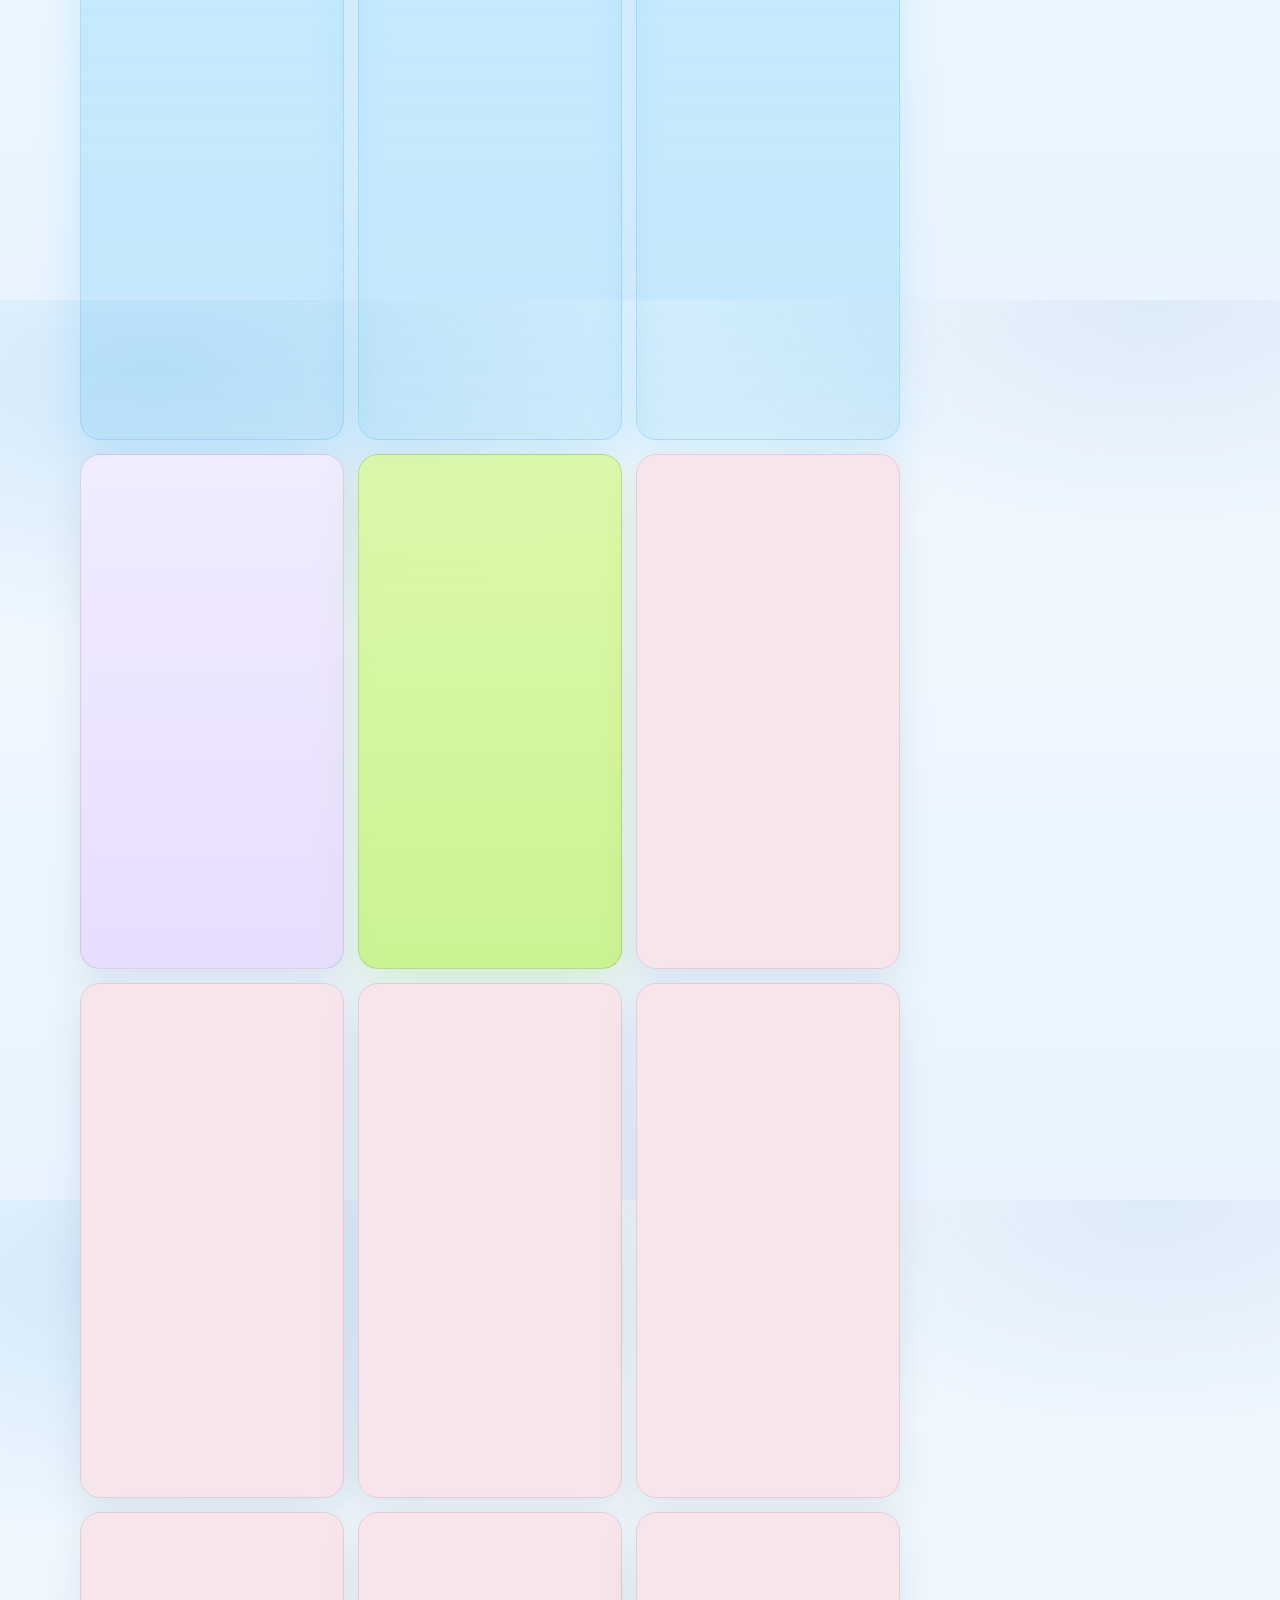
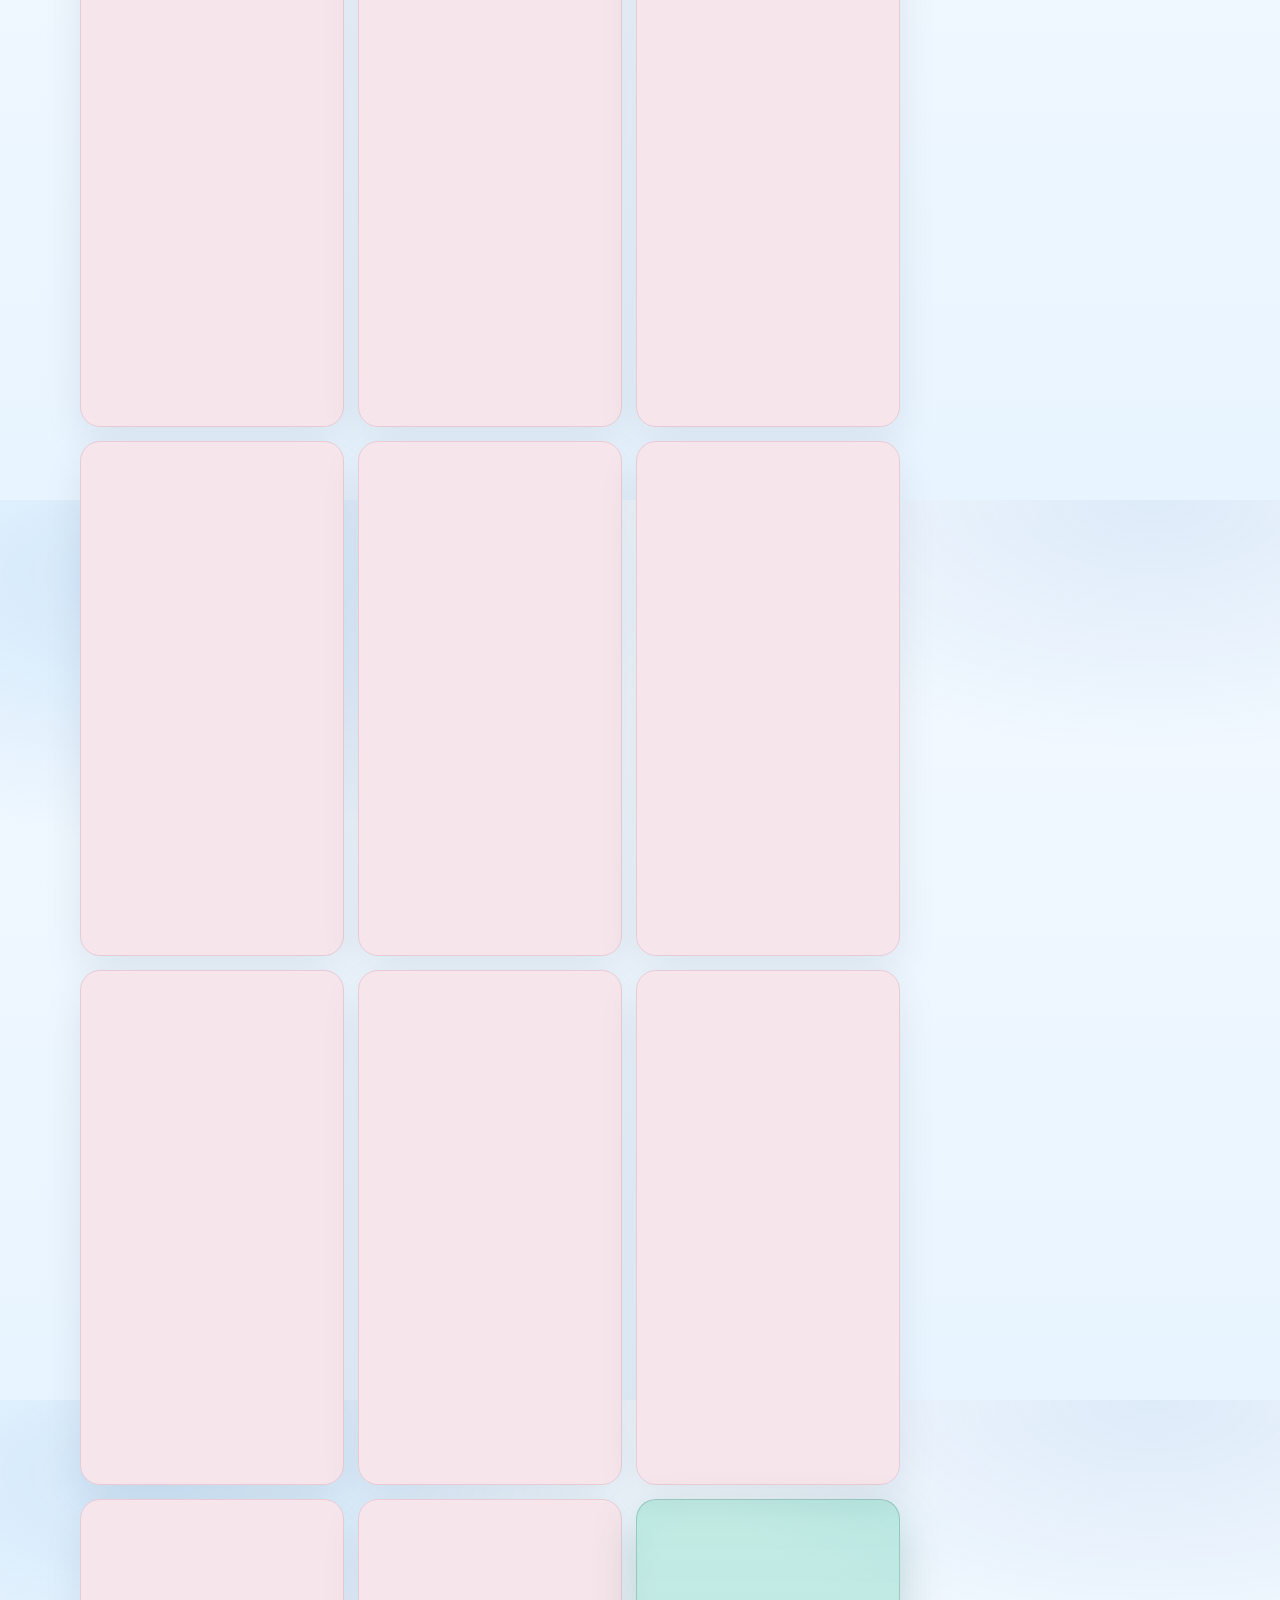
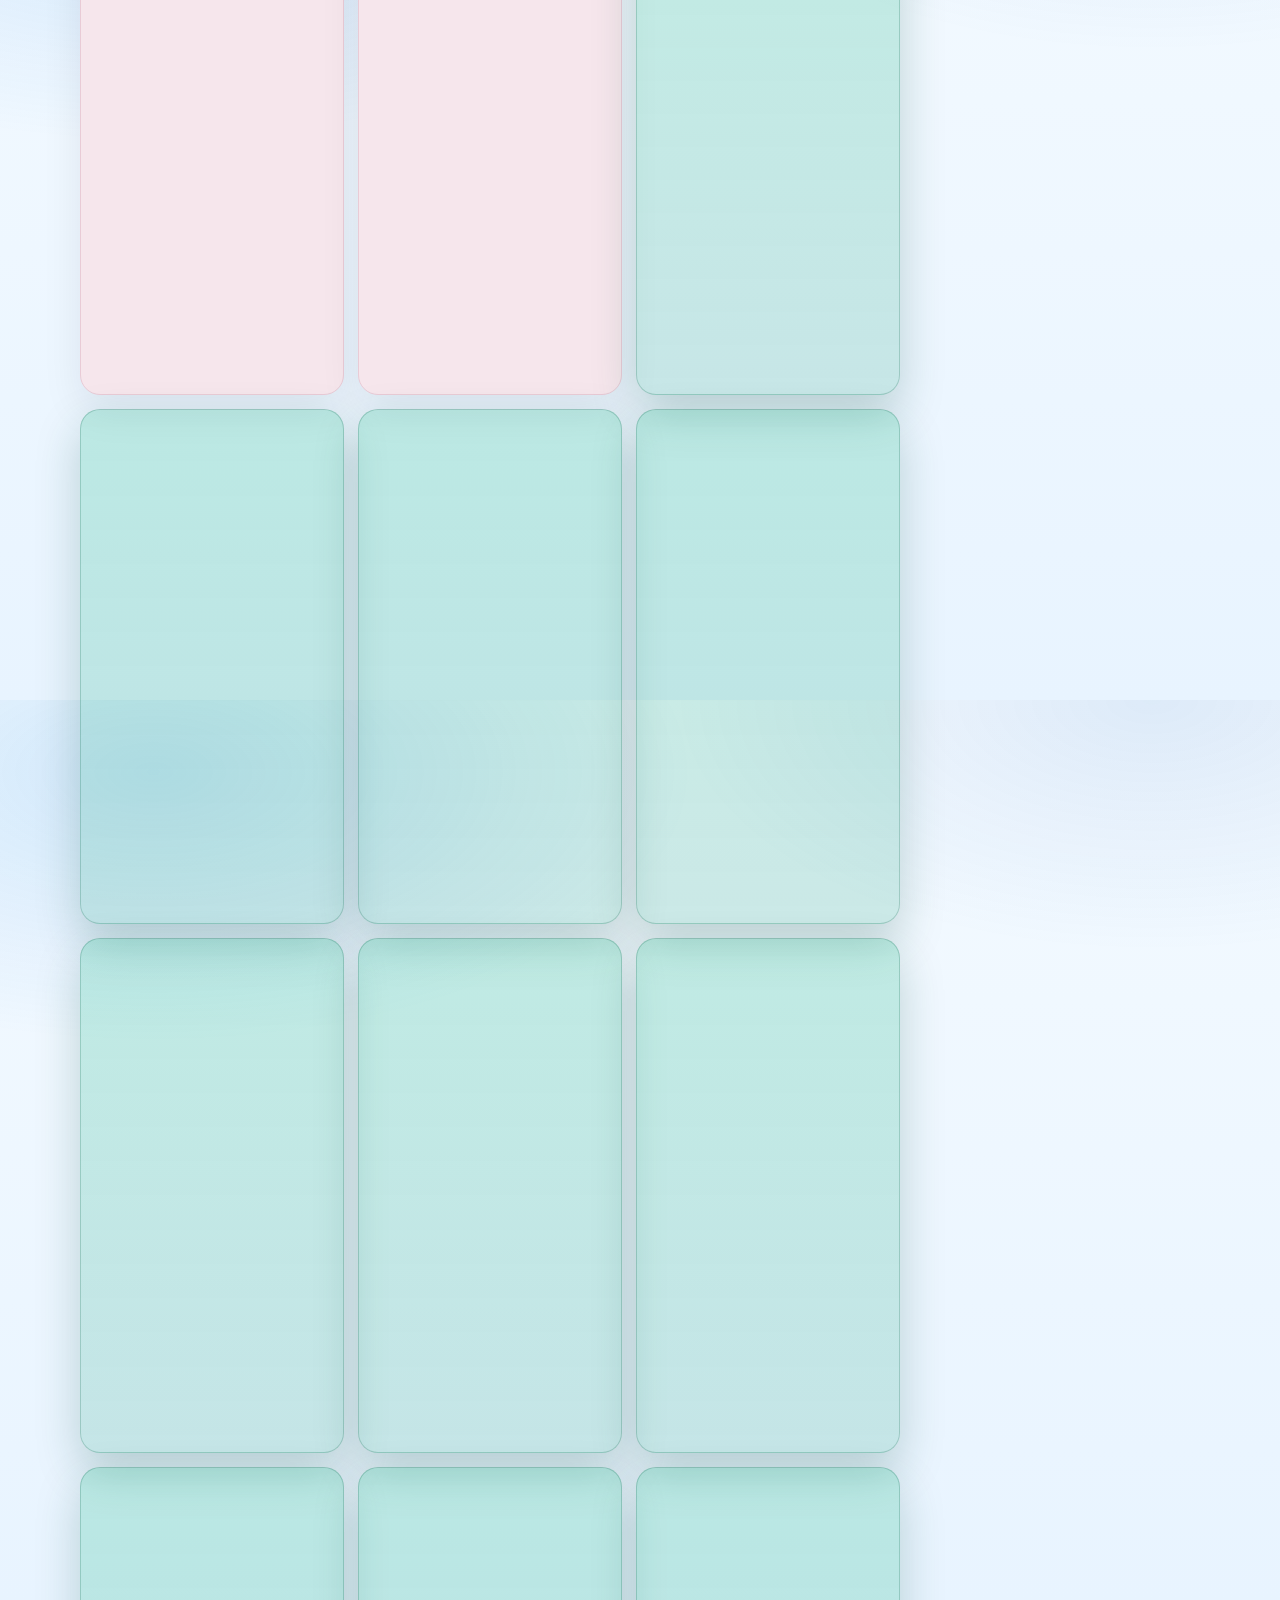
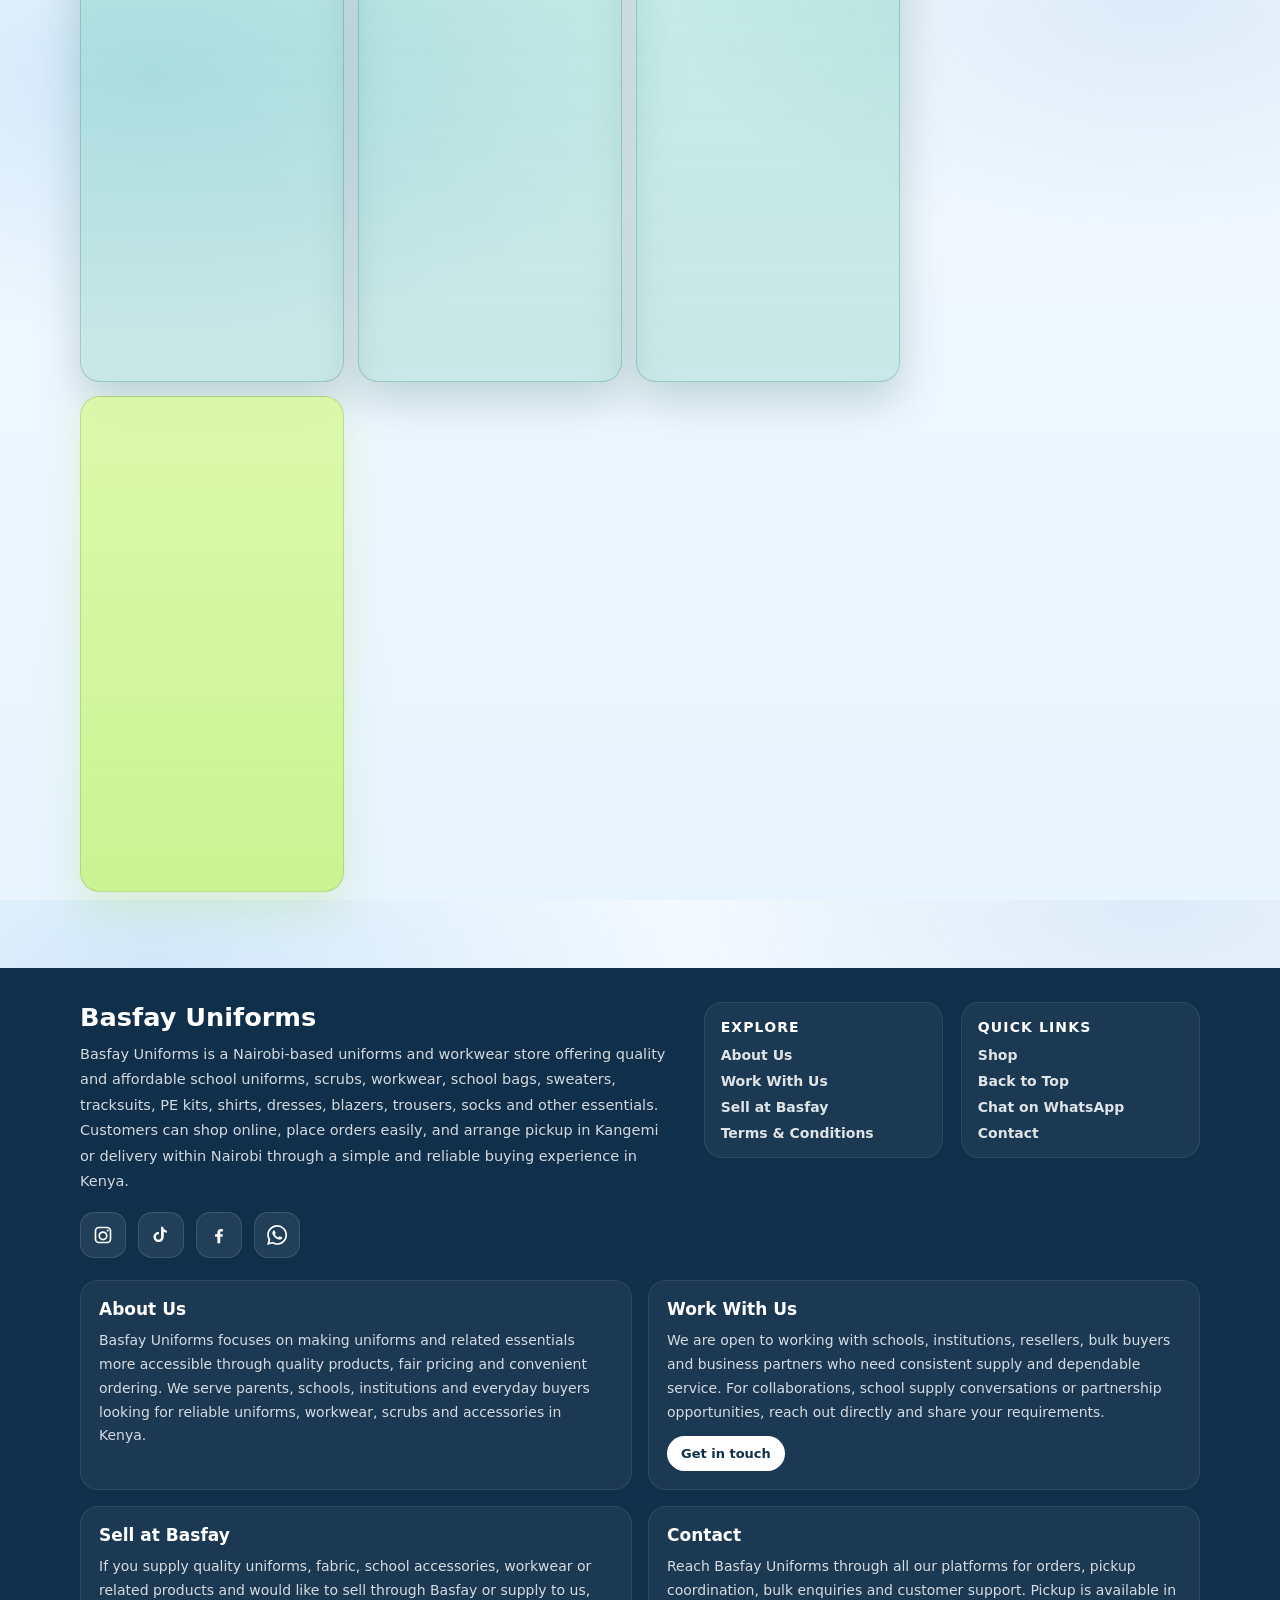
==== commit 3bb764fe: "Update index.html" ====
--- a/index.html
+++ b/index.html
@@ -849,33 +849,51 @@
           <nav class="header-quicklinks" aria-label="Quick links">
             <a class="header-link" href="#shop">Shop</a>
 
-            <div class="header-school-nav" id="headerSchoolNav">
-              <button
-                class="header-link header-school-trigger"
-                id="schoolMenuBtn"
-                type="button"
-                aria-expanded="false"
-                aria-haspopup="true"
-                aria-controls="schoolMenuPanel"
-              >
-                Shop by School
-              </button>
-
-              <div class="header-school-menu" id="schoolMenuPanel" aria-hidden="true">
-                <div class="school-search-shell">
-                  <div class="school-search-label">Find your school</div>
-                  <div class="school-search-row">
-                    <input
-                      class="school-search-input"
-                      id="desktopSchoolSearchInput"
-                      type="search"
-                      placeholder="Search school name"
-                      autocomplete="off"
-                    />
-                    <button class="school-search-btn" id="desktopSchoolSearchBtn" type="button">Search</button>
-                  </div>
-                </div>
-
+          <div class="header-school-nav" id="headerSchoolNav">
+  <button
+    class="header-link header-school-trigger"
+    id="schoolMenuBtn"
+    type="button"
+    aria-expanded="false"
+    aria-haspopup="true"
+    aria-controls="schoolMenuPanel"
+  >
+    Shop by School
+  </button>
+
+  <div class="header-school-menu" id="schoolMenuPanel" aria-hidden="true">
+    <div
+      style="
+        font-size:11px;
+        font-weight:900;
+        text-transform:uppercase;
+        letter-spacing:.08em;
+        color:#0F2F4A;
+        opacity:.72;
+        padding:4px 4px 8px;
+        border-bottom:1px solid rgba(15,47,74,0.08);
+        margin-bottom:4px;
+      "
+    >
+      Select a school
+    </div>
+
+    <div class="school-link-list" id="desktopSchoolLinks">
+      <a href="/?school=Kangemi%20Primary" data-school-name="Kangemi Primary">Kangemi Primary</a>
+      <a href="/?school=New%20Kihumbuini%20Primary" data-school-name="New Kihumbuini Primary">New Kihumbuini</a>
+      <a href="/?school=Old%20Kihumbuini" data-school-name="Old Kihumbuini">Old Kihumbuini</a>
+      <a href="/?school=St%20Joseph%20Primary" data-school-name="St Joseph Primary">St Joseph Primary</a>
+      <a href="/?school=Westlands%20Primary" data-school-name="Westlands Primary">Westlands Primary</a>
+      <a href="/?school=Uthiru%20Genesis" data-school-name="Uthiru Genesis">Uthiru Genesis</a>
+      <a href="/?school=Nairobi%20School" data-school-name="Nairobi School">Nairobi School</a>
+      <a href="/?school=Joy%20Shiru" data-school-name="Joy Shiru">Joy Shiru</a>
+      <a href="/?school=Aga%20Khan" data-school-name="Aga Khan">Aga Khan</a>
+      <a href="/?school=Umoja%20Primary" data-school-name="Umoja Primary">Umoja Primary</a>
+      <a href="/?school=Consolata%20School" data-school-name="Consolata School">Consolata School</a>
+      <a href="/?school=Kianda%20School" data-school-name="Kianda School">Kianda School</a>
+    </div>
+  </div>
+</div>
                 <div class="school-links-scroll" id="desktopSchoolLinks">
                   <a href="/?school=Kangemi%20Primary" data-school-name="Kangemi Primary">Kangemi Primary</a>
                   <a href="/?school=New%20Kihumbuini%20Primary" data-school-name="New Kihumbuini Primary">New Kihumbuini</a>
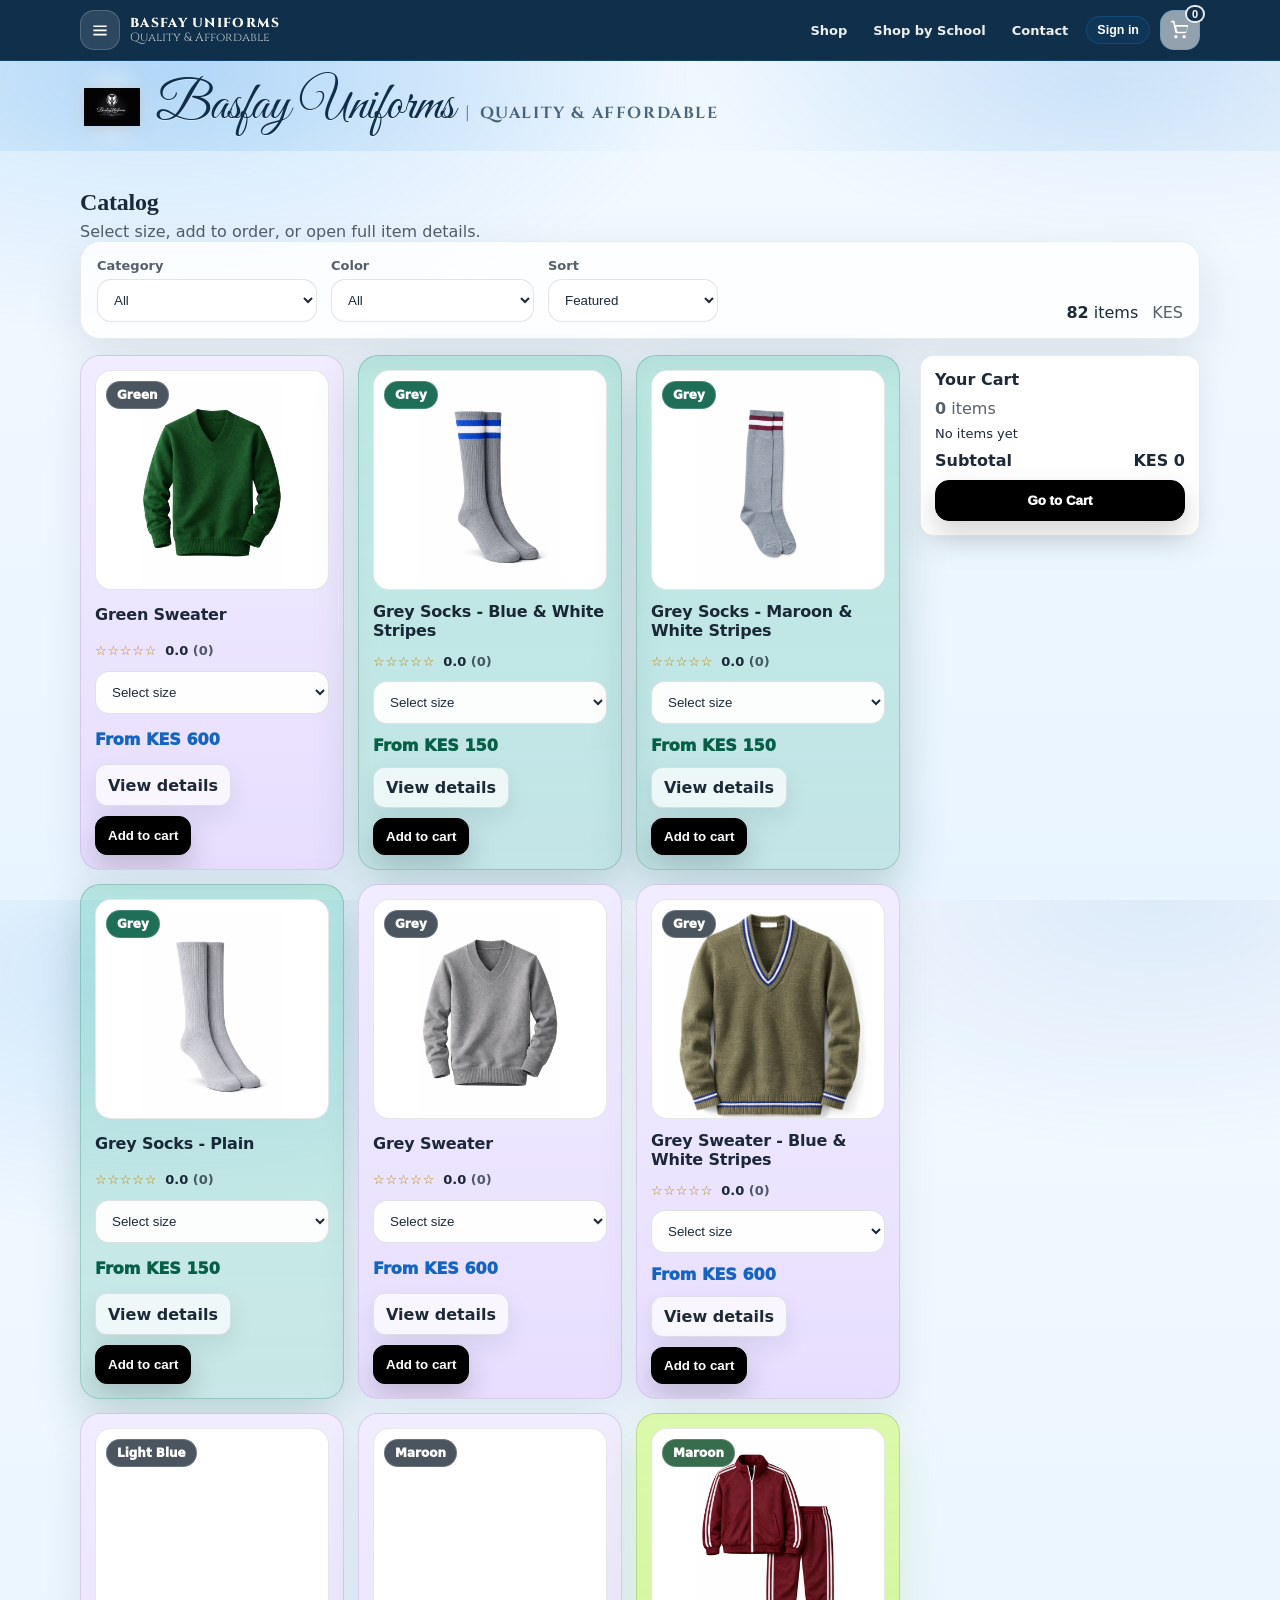
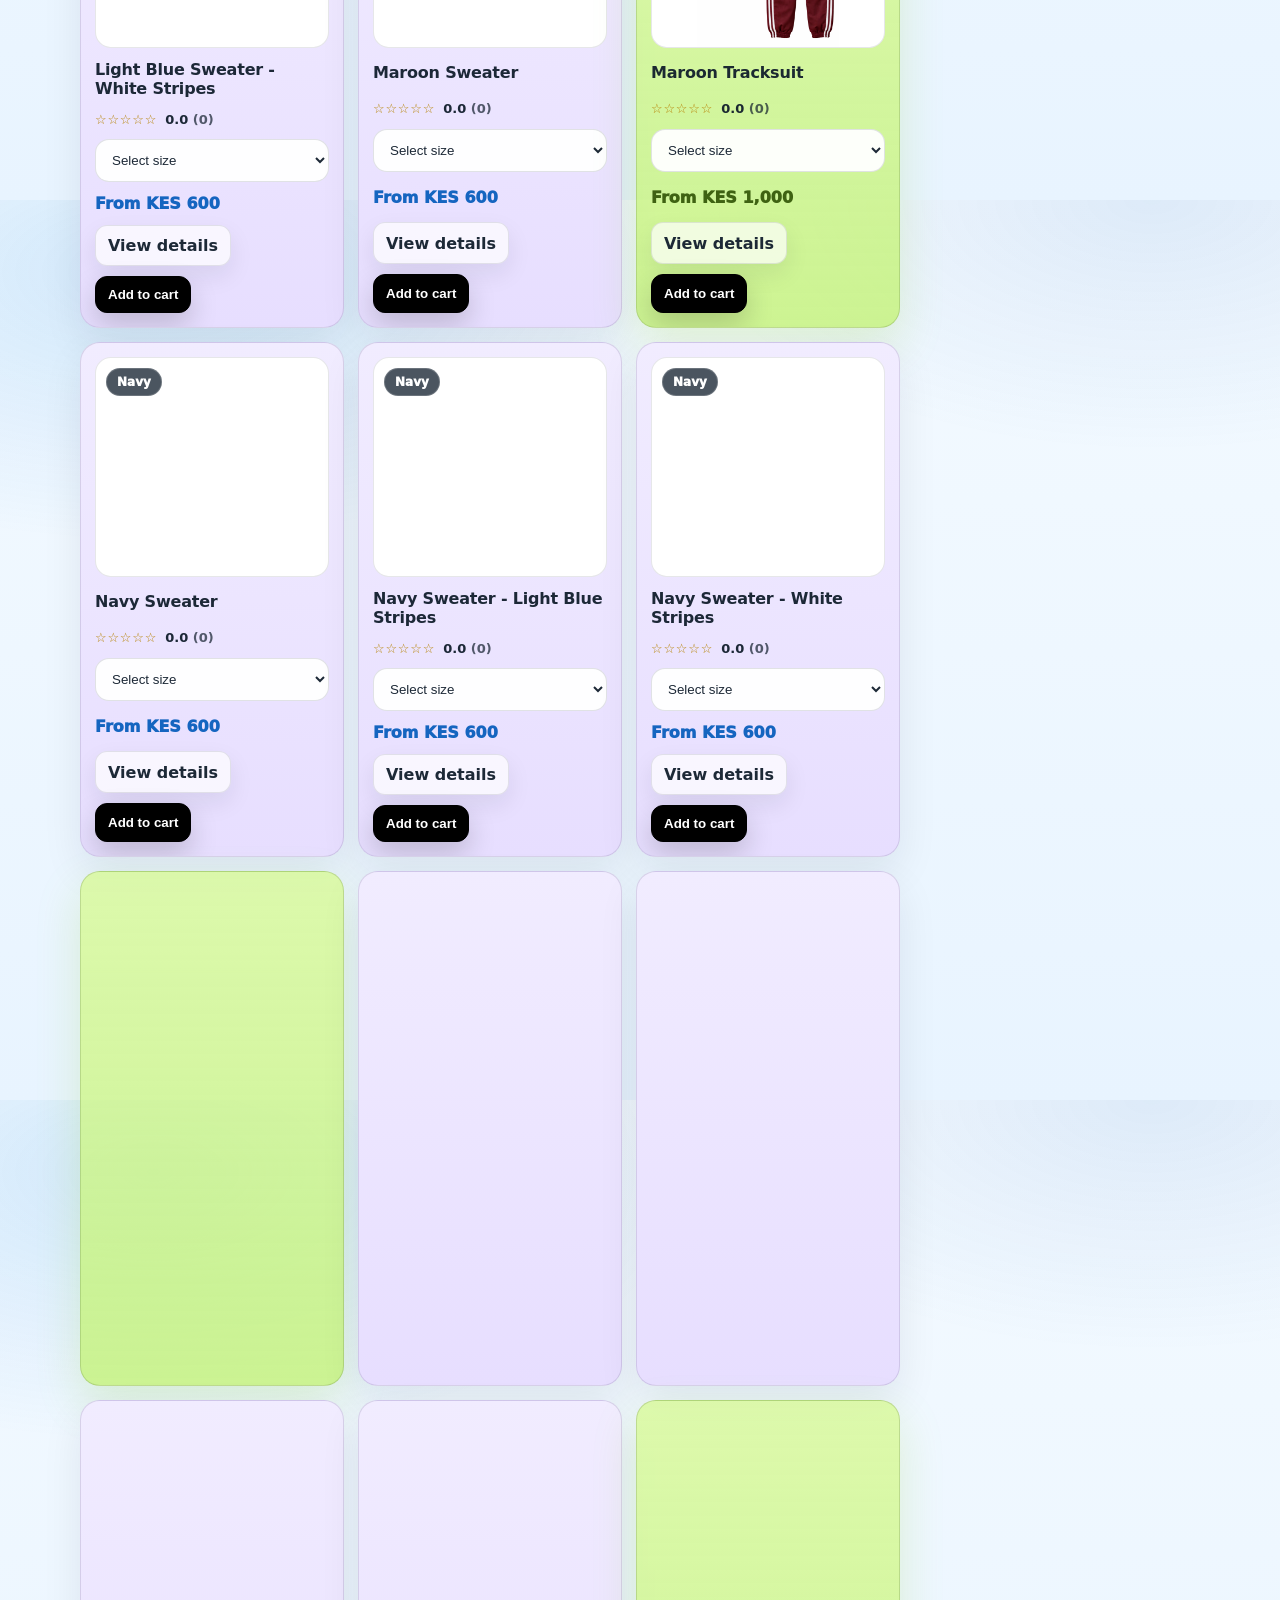
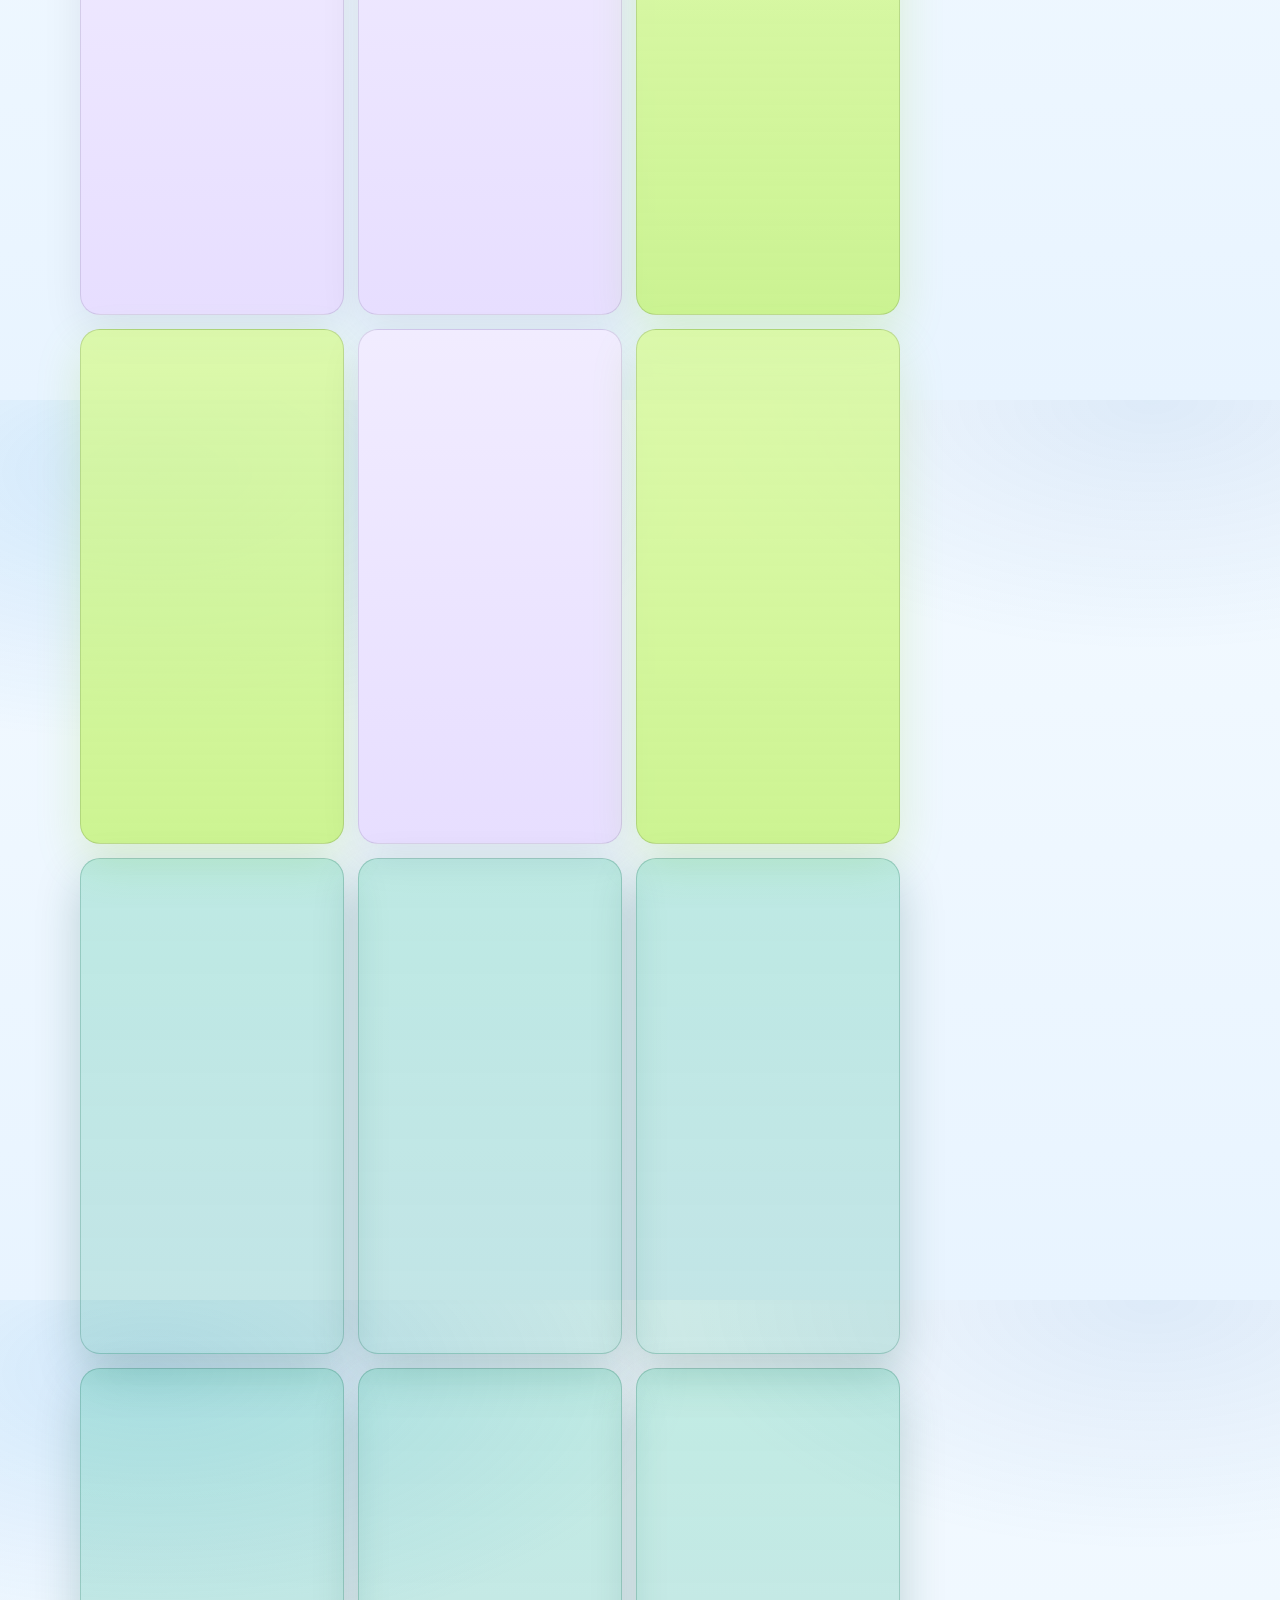
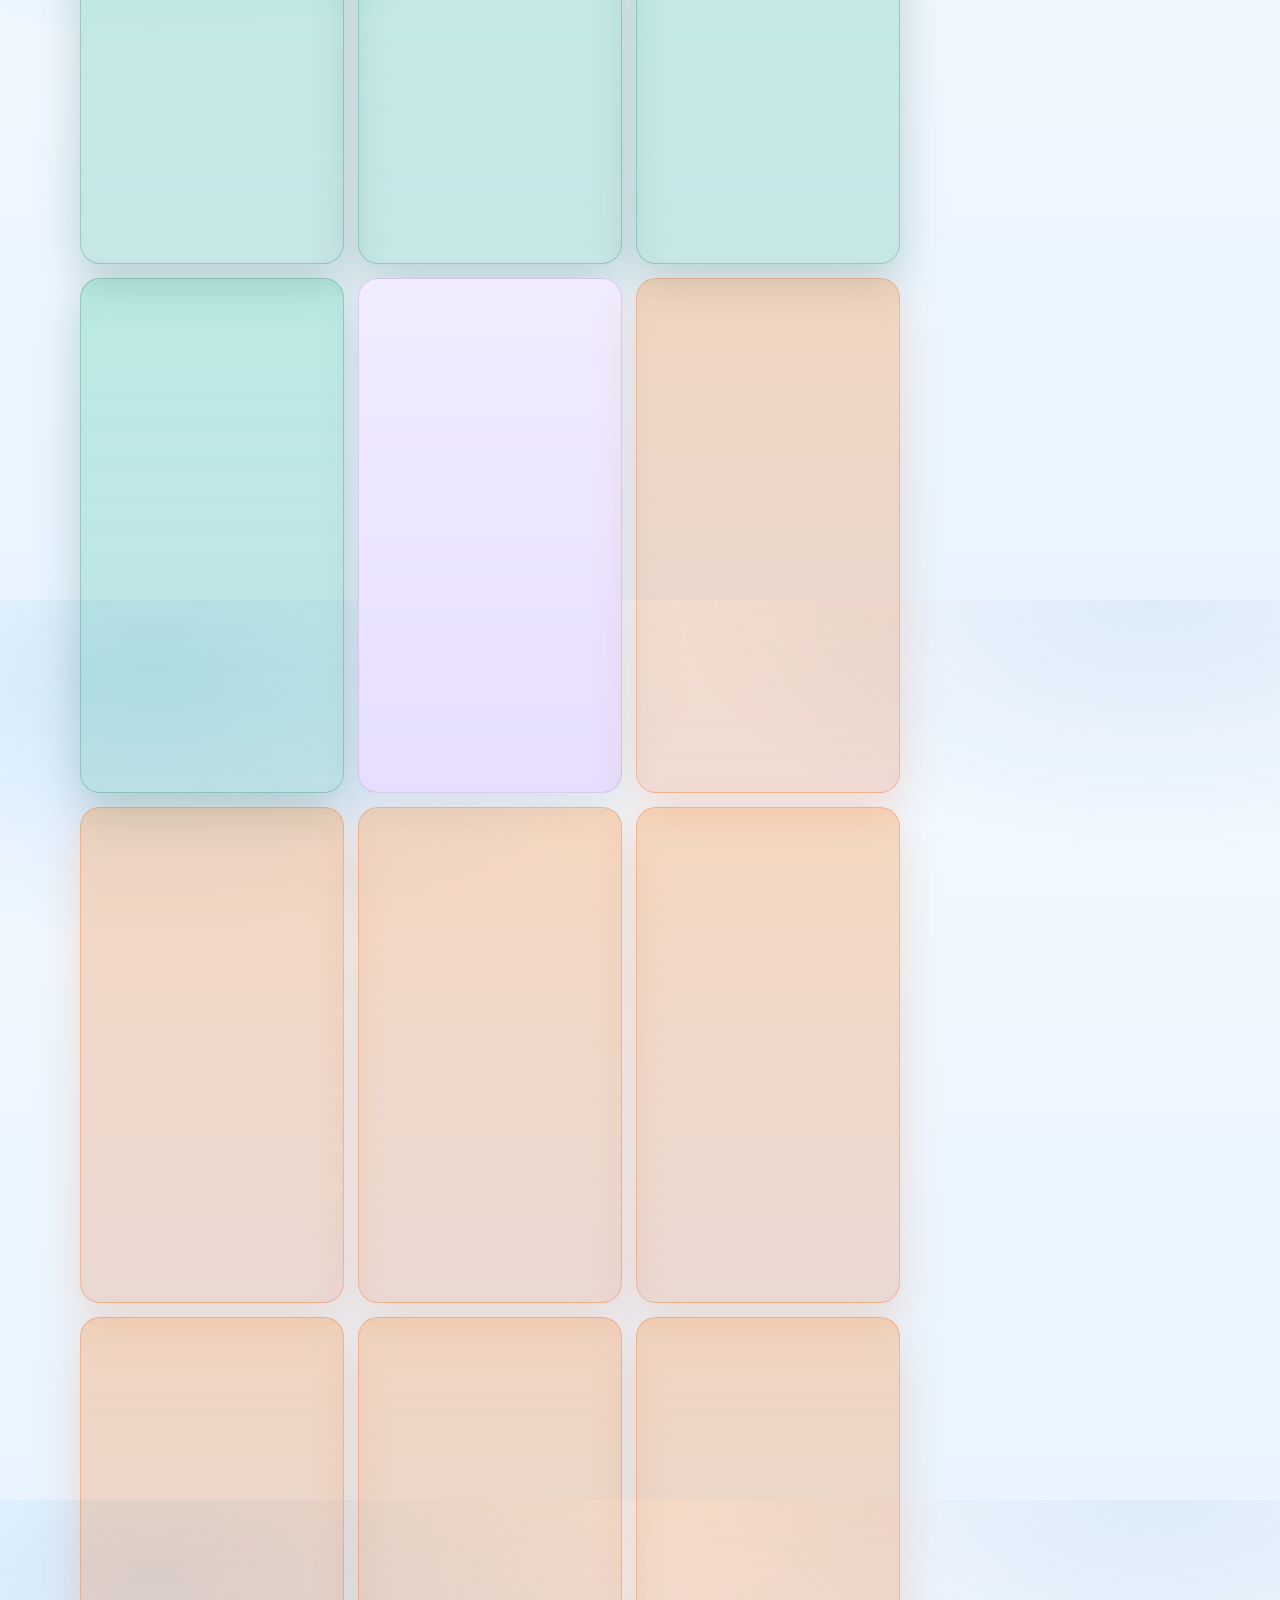
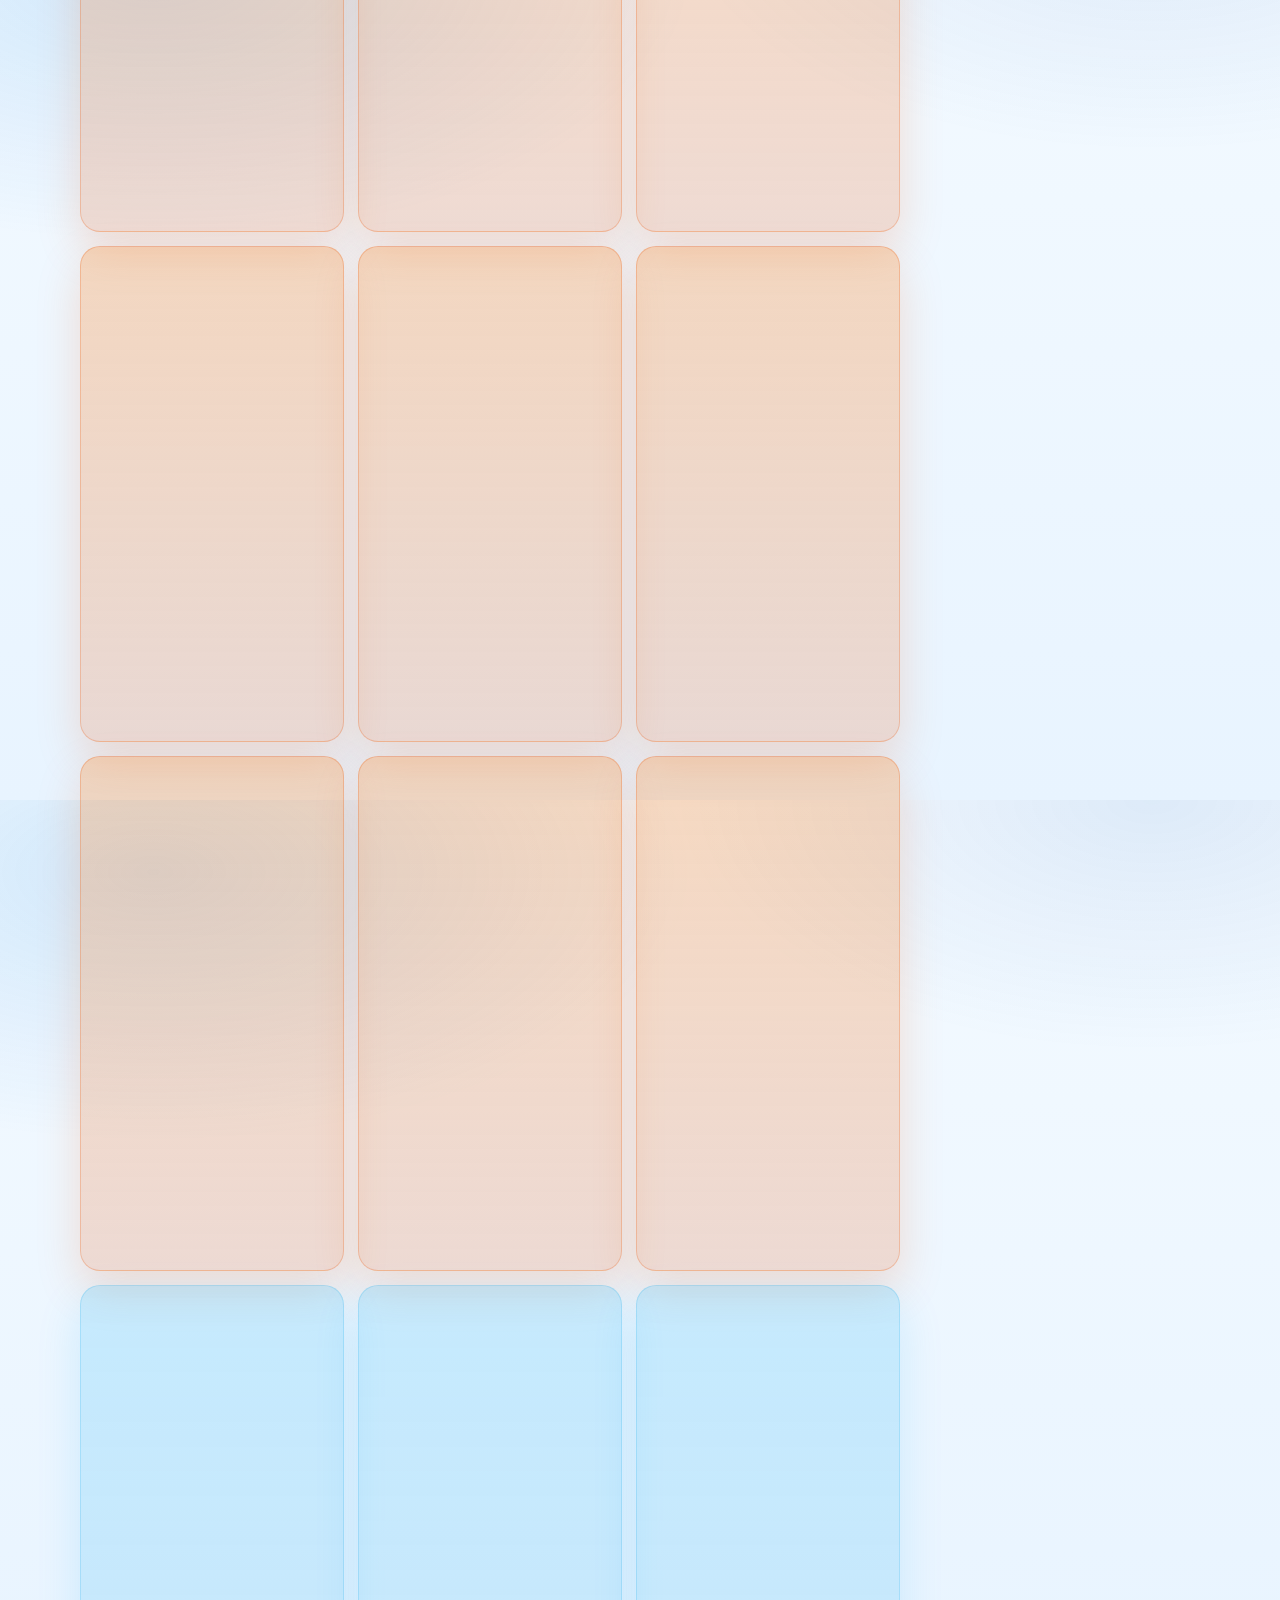
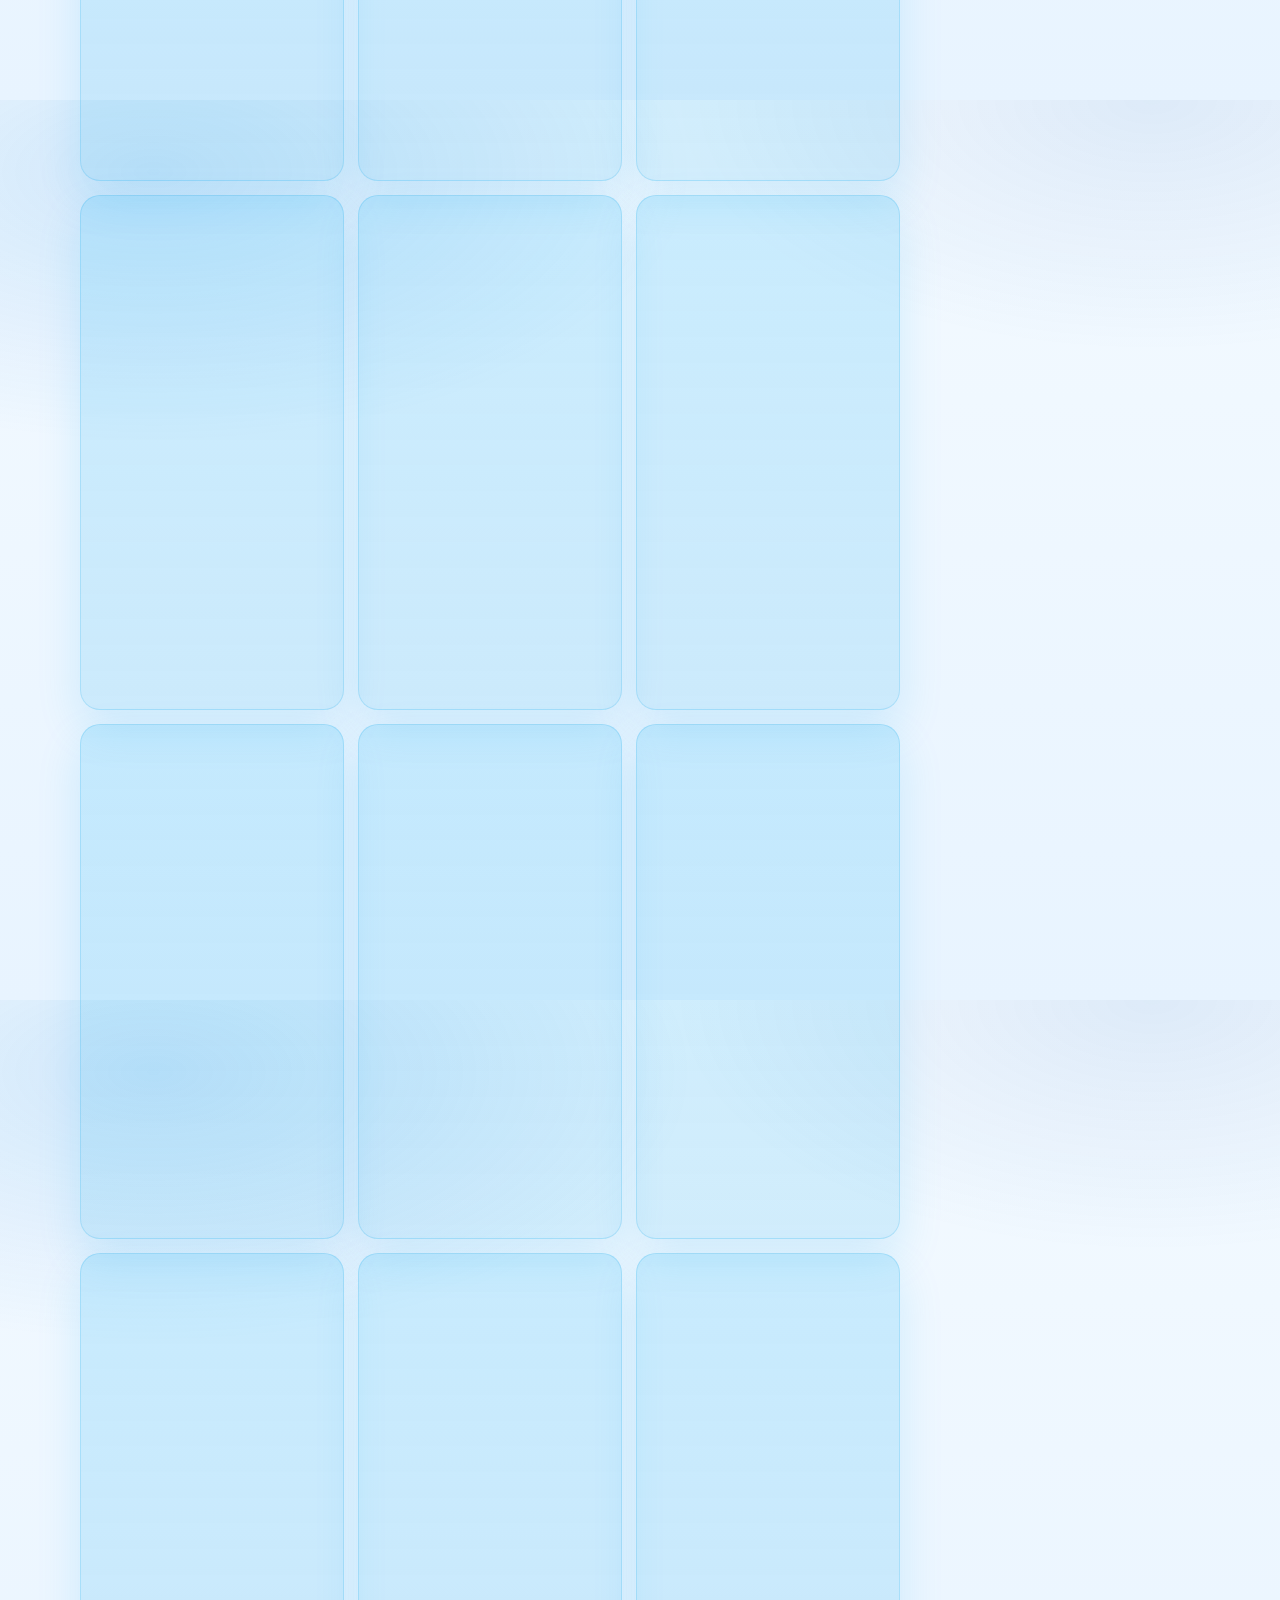
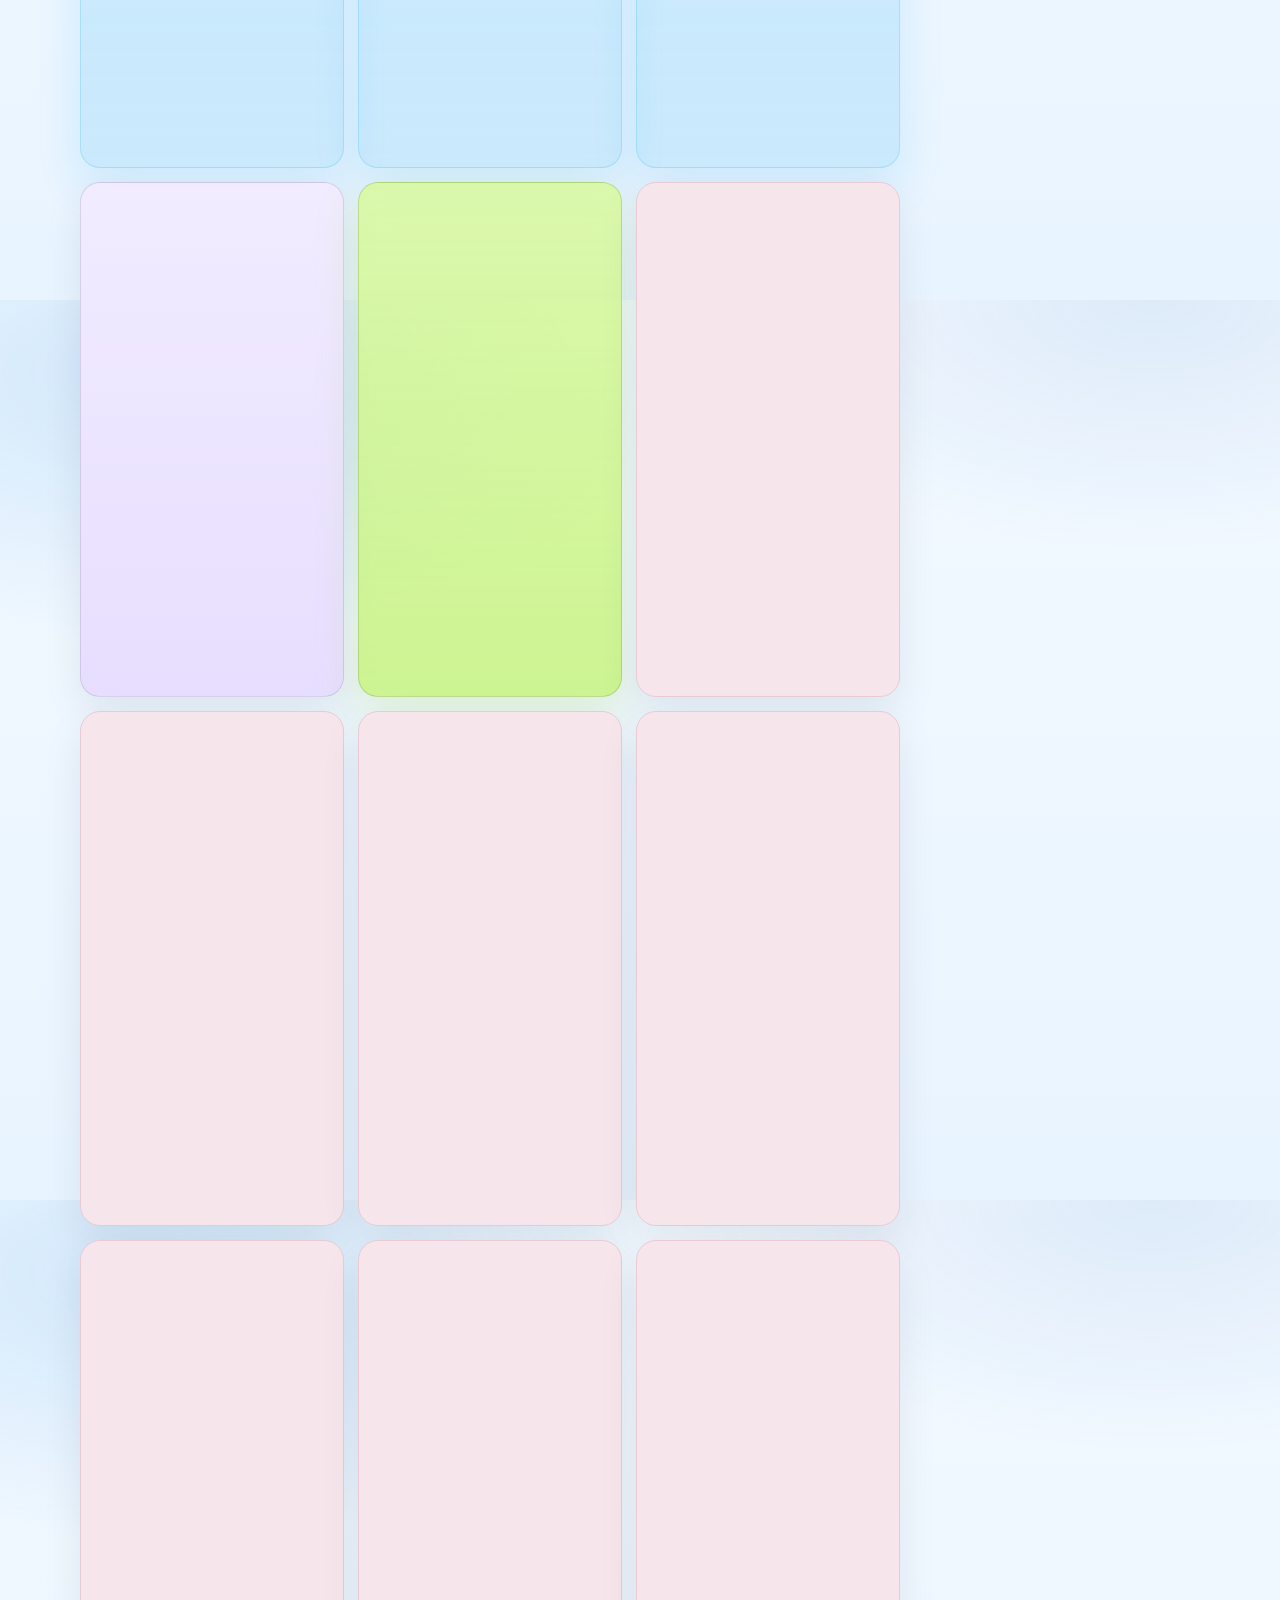
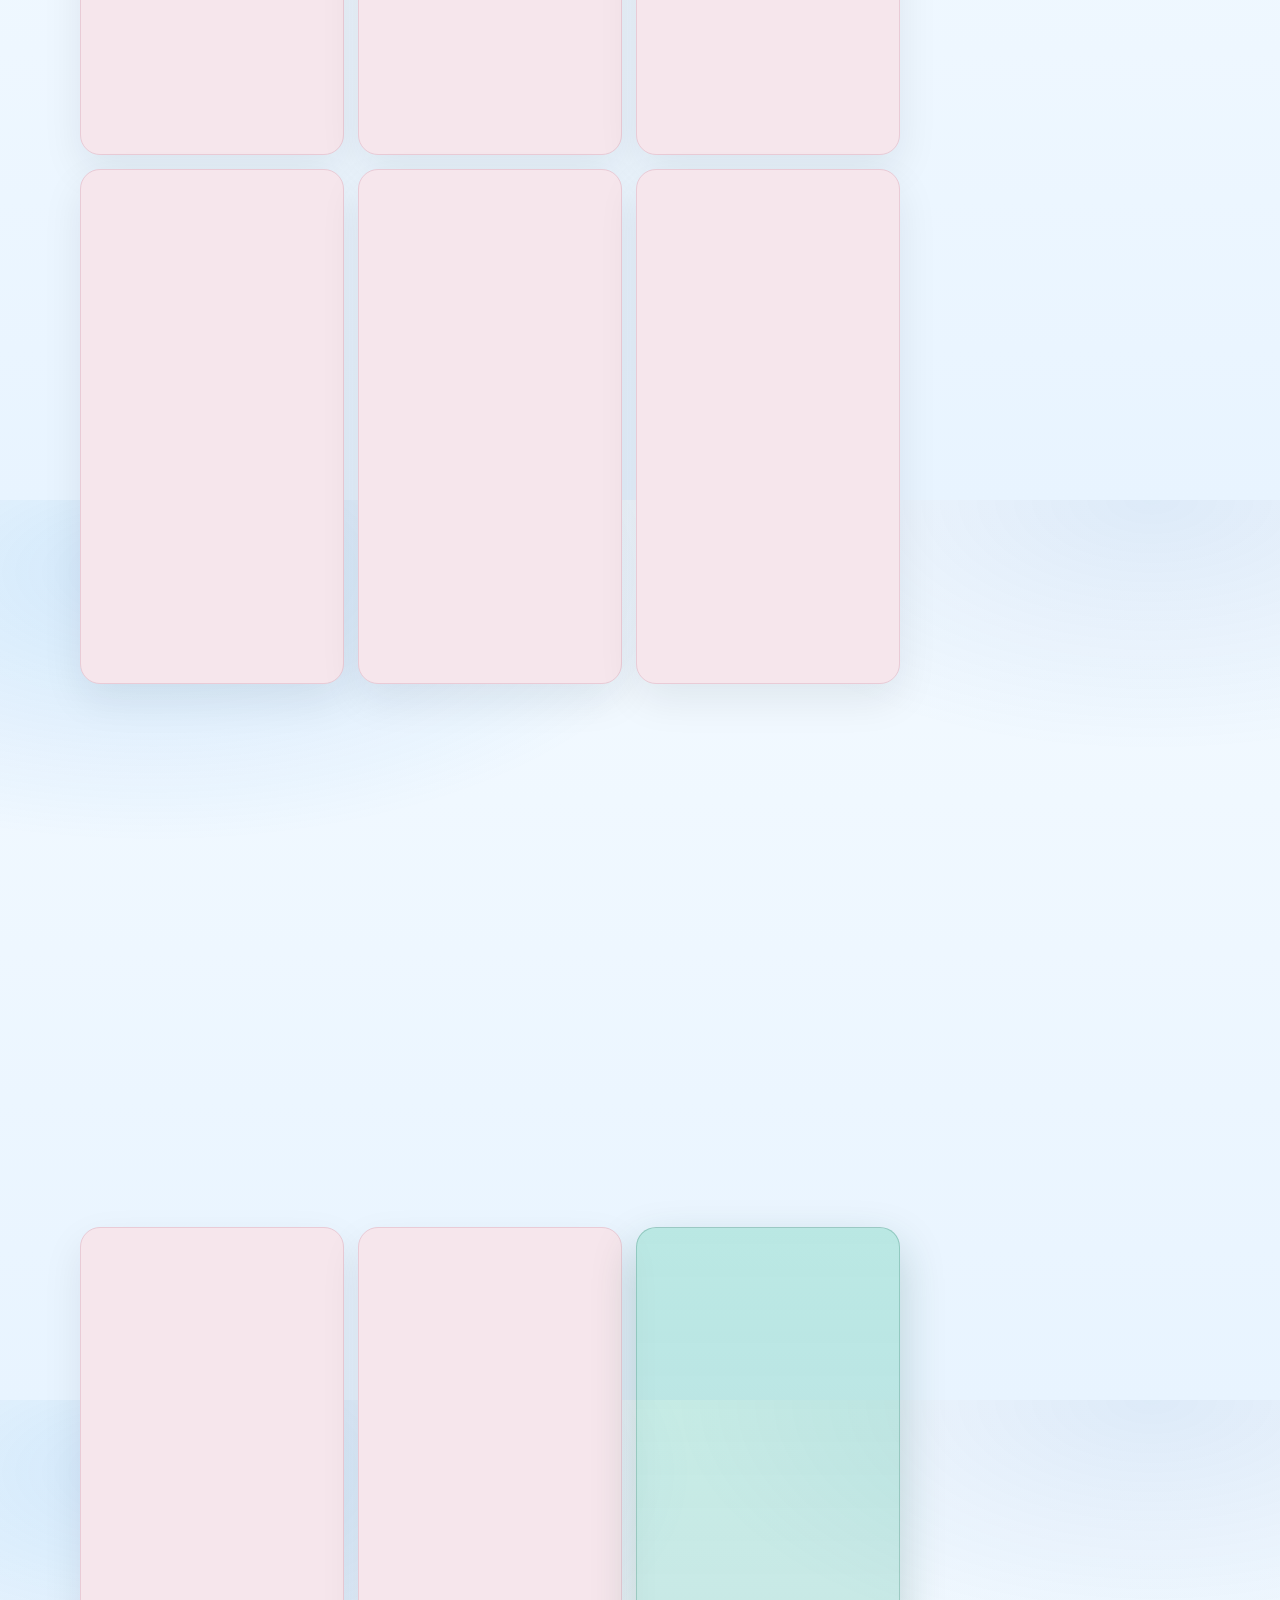
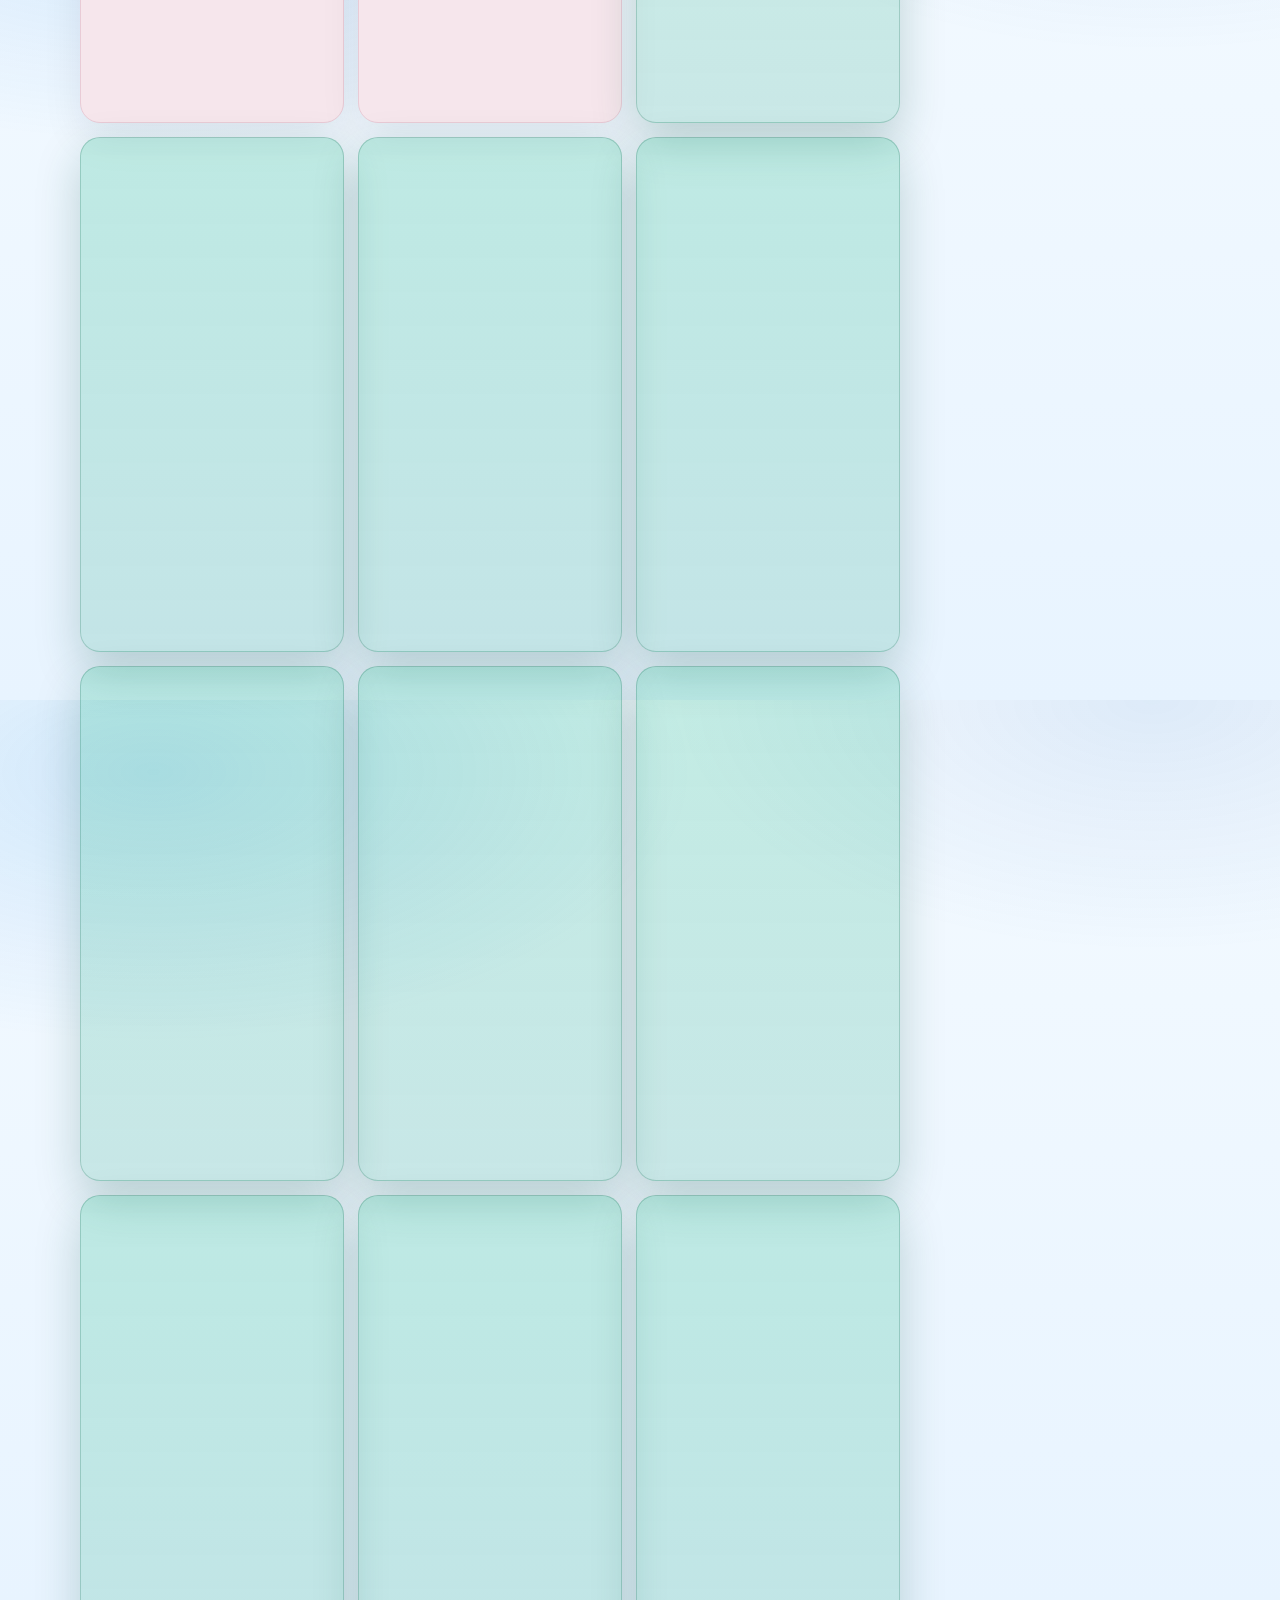
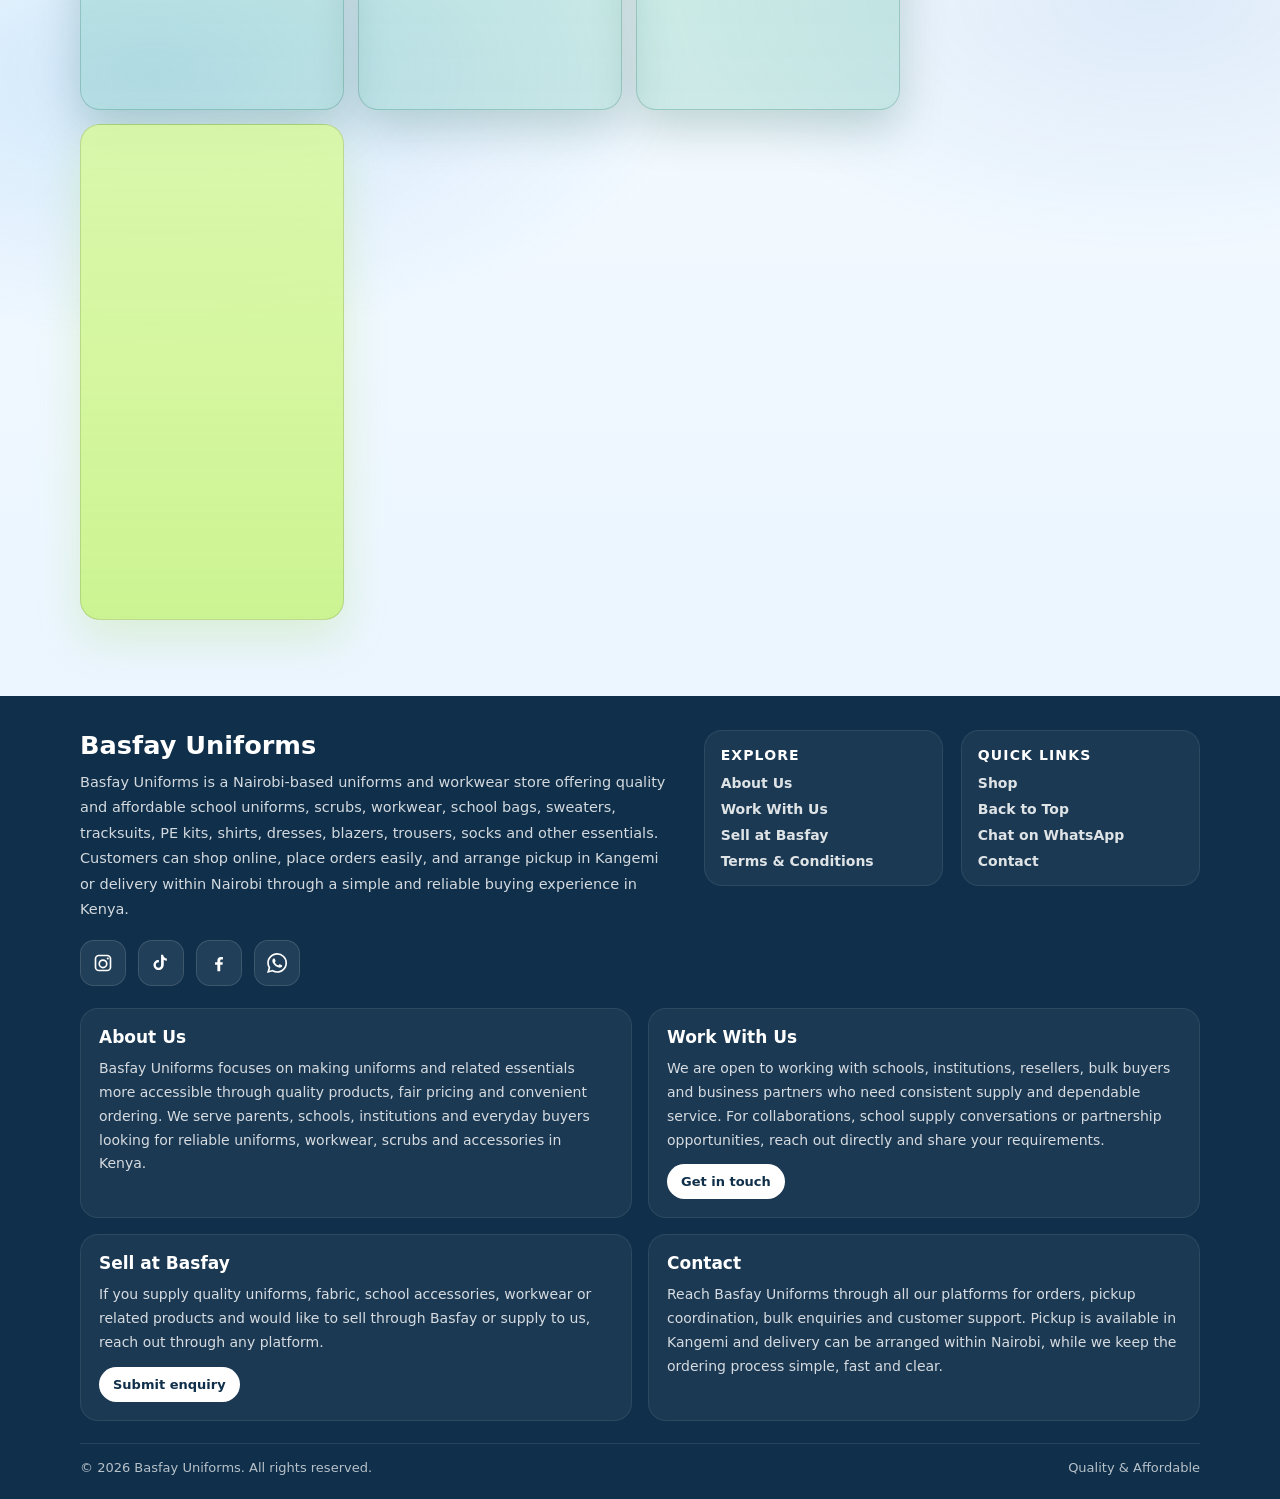
==== commit 916473a7: "Update index.html" ====
--- a/index.html
+++ b/index.html
@@ -849,51 +849,33 @@
           <nav class="header-quicklinks" aria-label="Quick links">
             <a class="header-link" href="#shop">Shop</a>
 
-          <div class="header-school-nav" id="headerSchoolNav">
-  <button
-    class="header-link header-school-trigger"
-    id="schoolMenuBtn"
-    type="button"
-    aria-expanded="false"
-    aria-haspopup="true"
-    aria-controls="schoolMenuPanel"
-  >
-    Shop by School
-  </button>
-
-  <div class="header-school-menu" id="schoolMenuPanel" aria-hidden="true">
-    <div
-      style="
-        font-size:11px;
-        font-weight:900;
-        text-transform:uppercase;
-        letter-spacing:.08em;
-        color:#0F2F4A;
-        opacity:.72;
-        padding:4px 4px 8px;
-        border-bottom:1px solid rgba(15,47,74,0.08);
-        margin-bottom:4px;
-      "
-    >
-      Select a school
-    </div>
-
-    <div class="school-link-list" id="desktopSchoolLinks">
-      <a href="/?school=Kangemi%20Primary" data-school-name="Kangemi Primary">Kangemi Primary</a>
-      <a href="/?school=New%20Kihumbuini%20Primary" data-school-name="New Kihumbuini Primary">New Kihumbuini</a>
-      <a href="/?school=Old%20Kihumbuini" data-school-name="Old Kihumbuini">Old Kihumbuini</a>
-      <a href="/?school=St%20Joseph%20Primary" data-school-name="St Joseph Primary">St Joseph Primary</a>
-      <a href="/?school=Westlands%20Primary" data-school-name="Westlands Primary">Westlands Primary</a>
-      <a href="/?school=Uthiru%20Genesis" data-school-name="Uthiru Genesis">Uthiru Genesis</a>
-      <a href="/?school=Nairobi%20School" data-school-name="Nairobi School">Nairobi School</a>
-      <a href="/?school=Joy%20Shiru" data-school-name="Joy Shiru">Joy Shiru</a>
-      <a href="/?school=Aga%20Khan" data-school-name="Aga Khan">Aga Khan</a>
-      <a href="/?school=Umoja%20Primary" data-school-name="Umoja Primary">Umoja Primary</a>
-      <a href="/?school=Consolata%20School" data-school-name="Consolata School">Consolata School</a>
-      <a href="/?school=Kianda%20School" data-school-name="Kianda School">Kianda School</a>
-    </div>
-  </div>
-</div>
+            <div class="header-school-nav" id="headerSchoolNav">
+              <button
+                class="header-link header-school-trigger"
+                id="schoolMenuBtn"
+                type="button"
+                aria-expanded="false"
+                aria-haspopup="true"
+                aria-controls="schoolMenuPanel"
+              >
+                Shop by School
+              </button>
+
+              <div class="header-school-menu" id="schoolMenuPanel" aria-hidden="true">
+                <div class="school-search-shell">
+                  <div class="school-search-label">Find your school</div>
+                  <div class="school-search-row">
+                    <input
+                      class="school-search-input"
+                      id="desktopSchoolSearchInput"
+                      type="search"
+                      placeholder="Search school name"
+                      autocomplete="off"
+                    />
+                    <button class="school-search-btn" id="desktopSchoolSearchBtn" type="button">Search</button>
+                  </div>
+                </div>
+
                 <div class="school-links-scroll" id="desktopSchoolLinks">
                   <a href="/?school=Kangemi%20Primary" data-school-name="Kangemi Primary">Kangemi Primary</a>
                   <a href="/?school=New%20Kihumbuini%20Primary" data-school-name="New Kihumbuini Primary">New Kihumbuini</a>
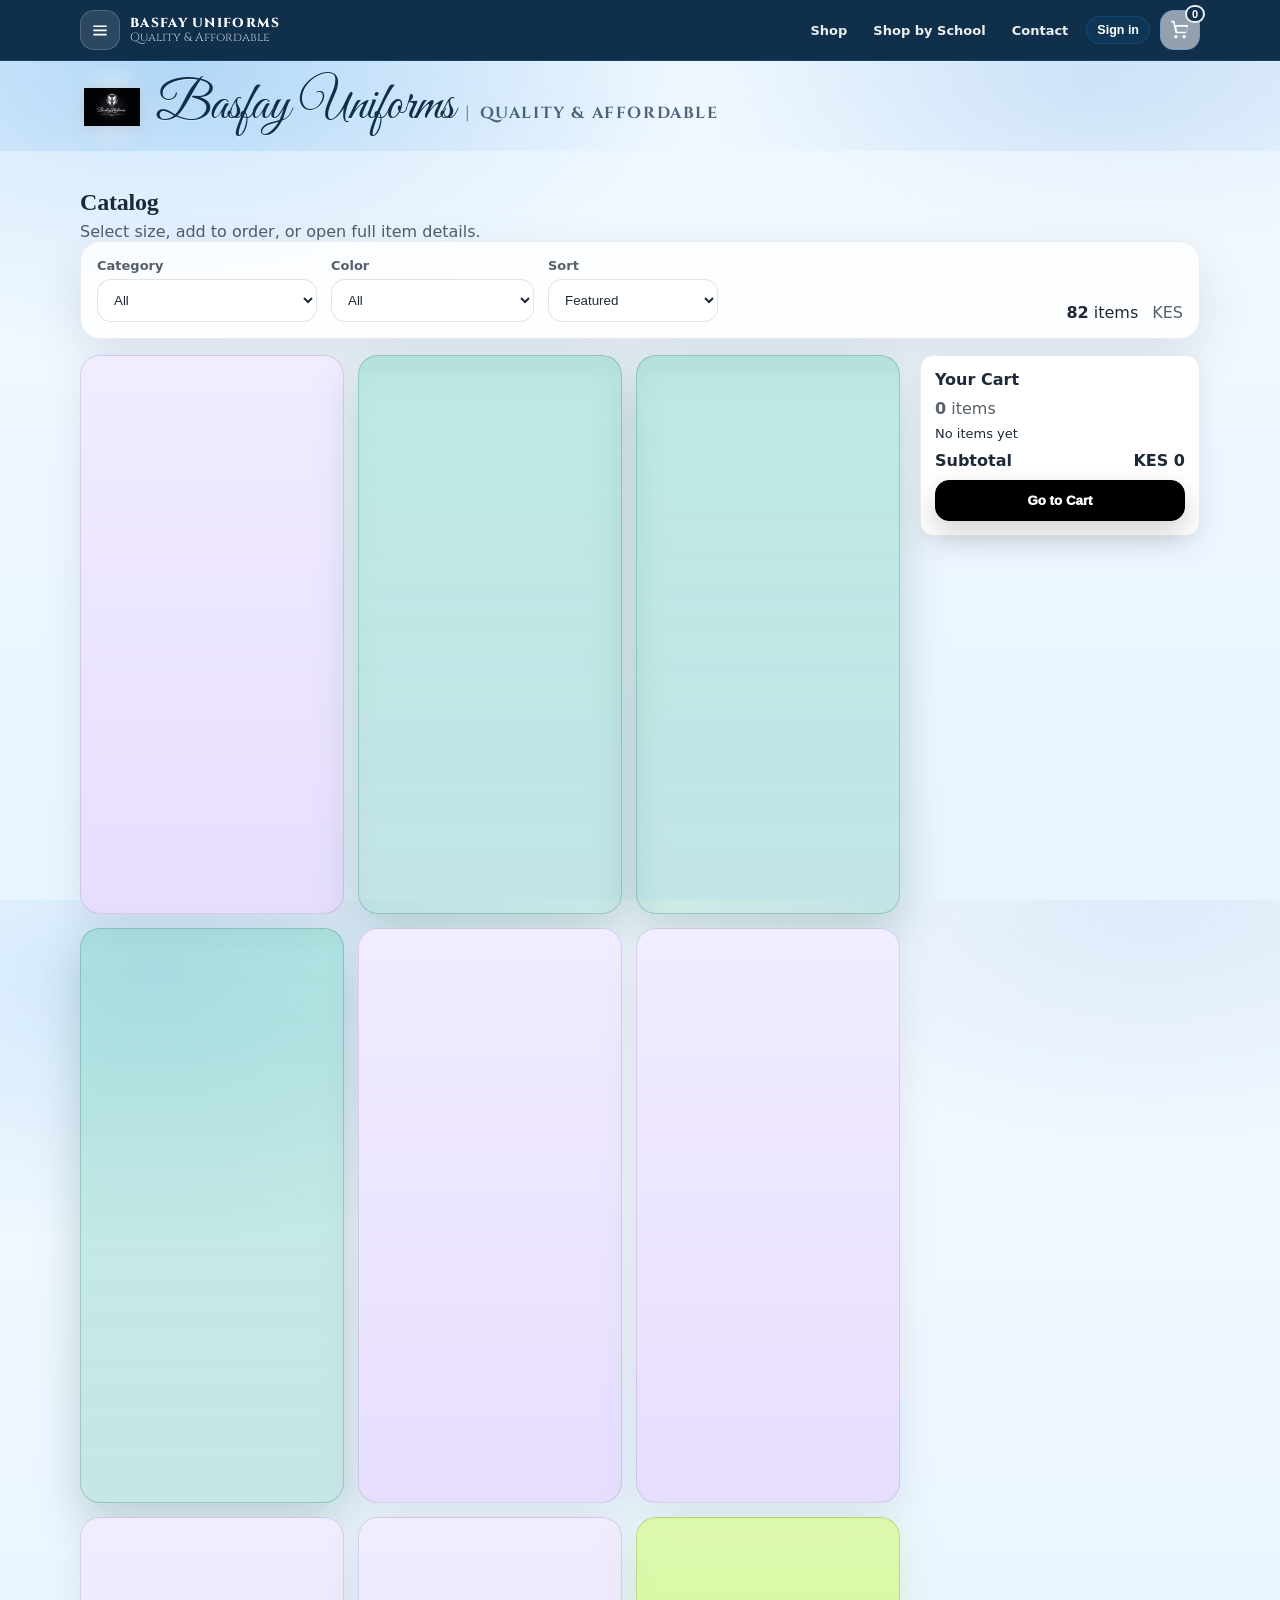
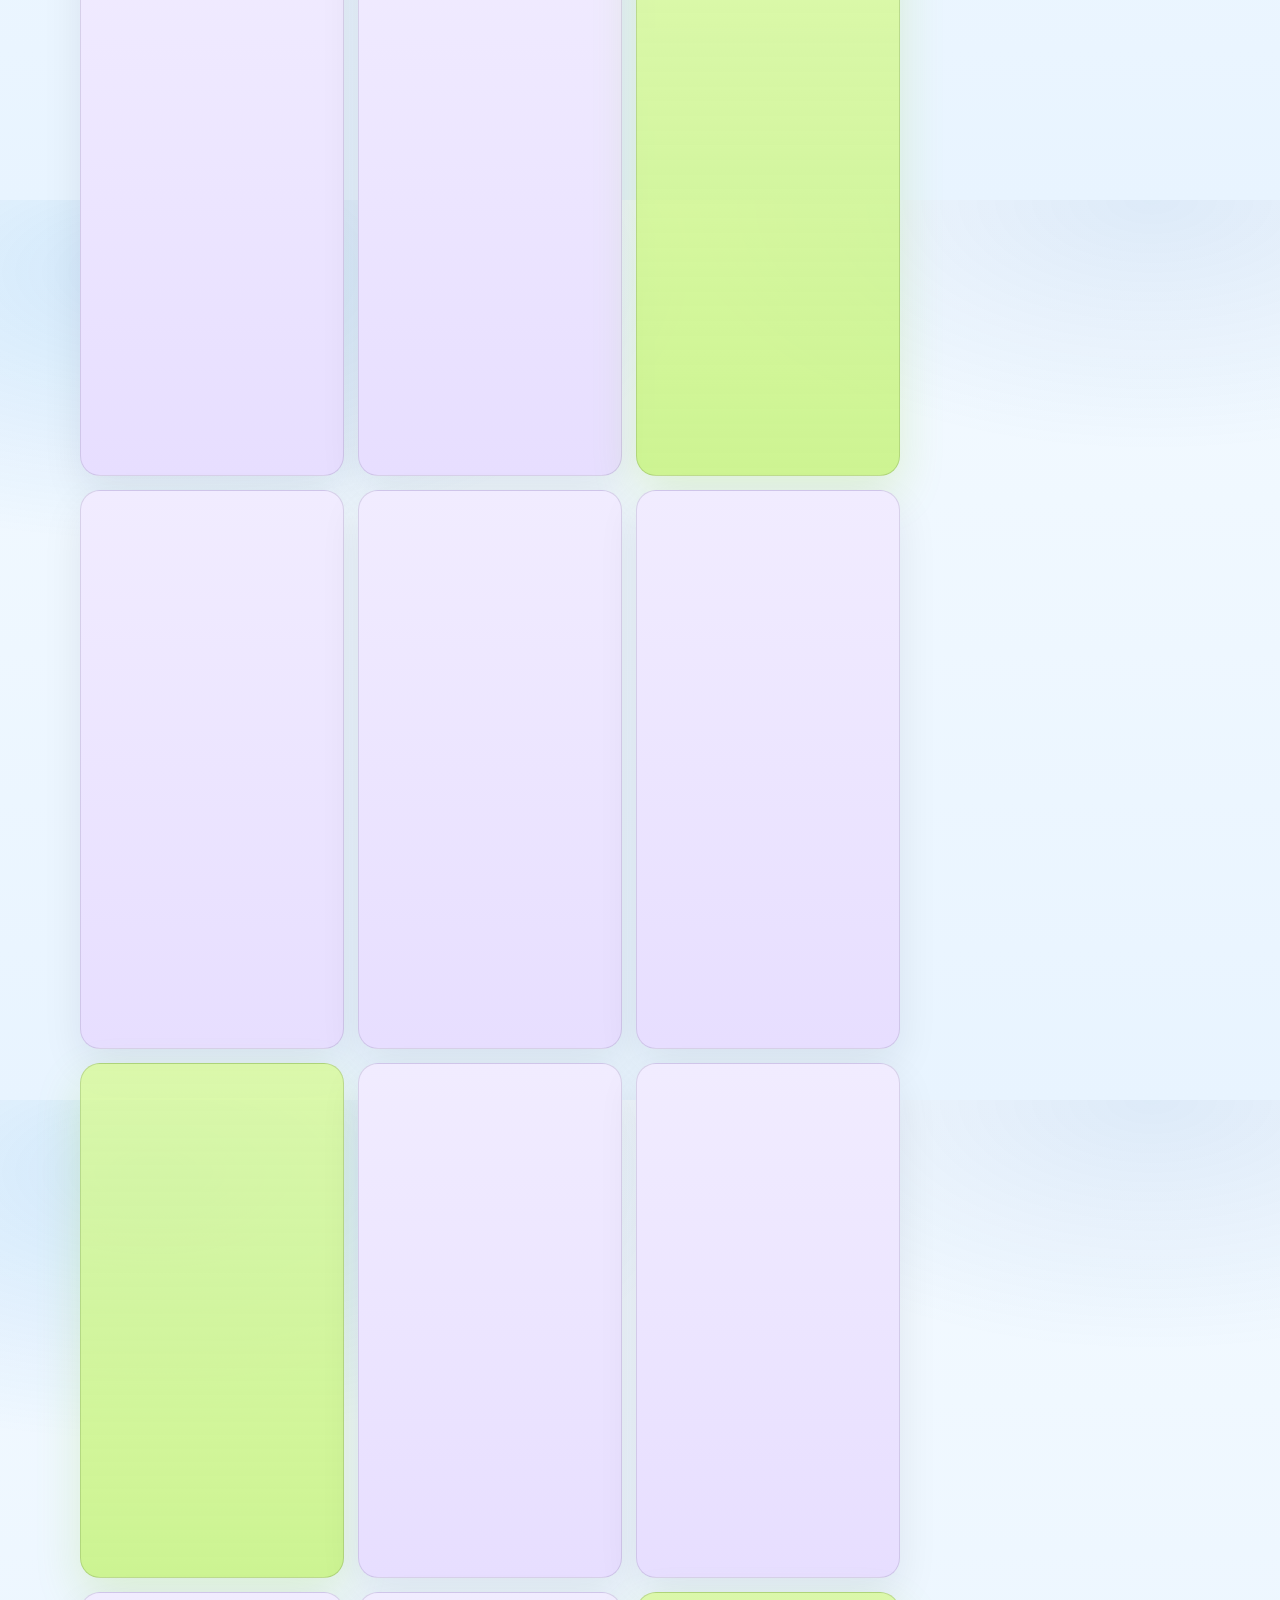
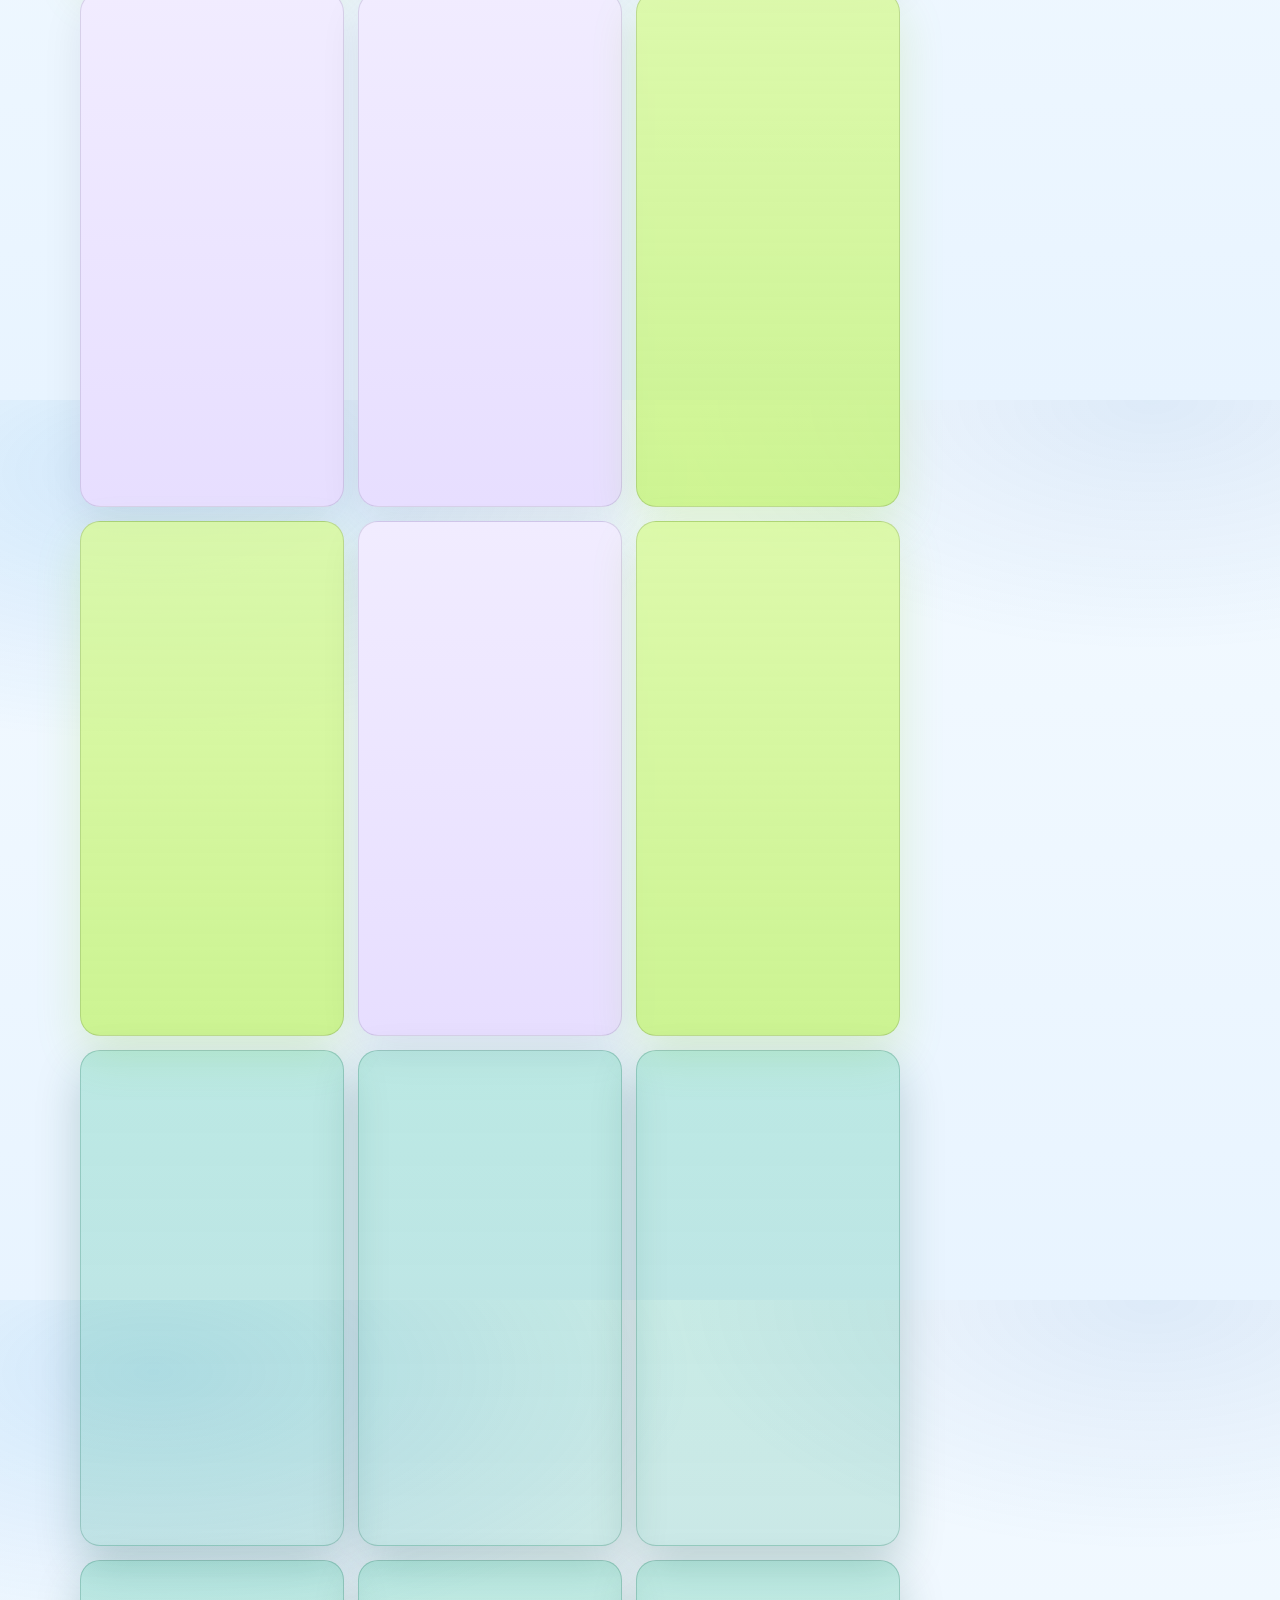
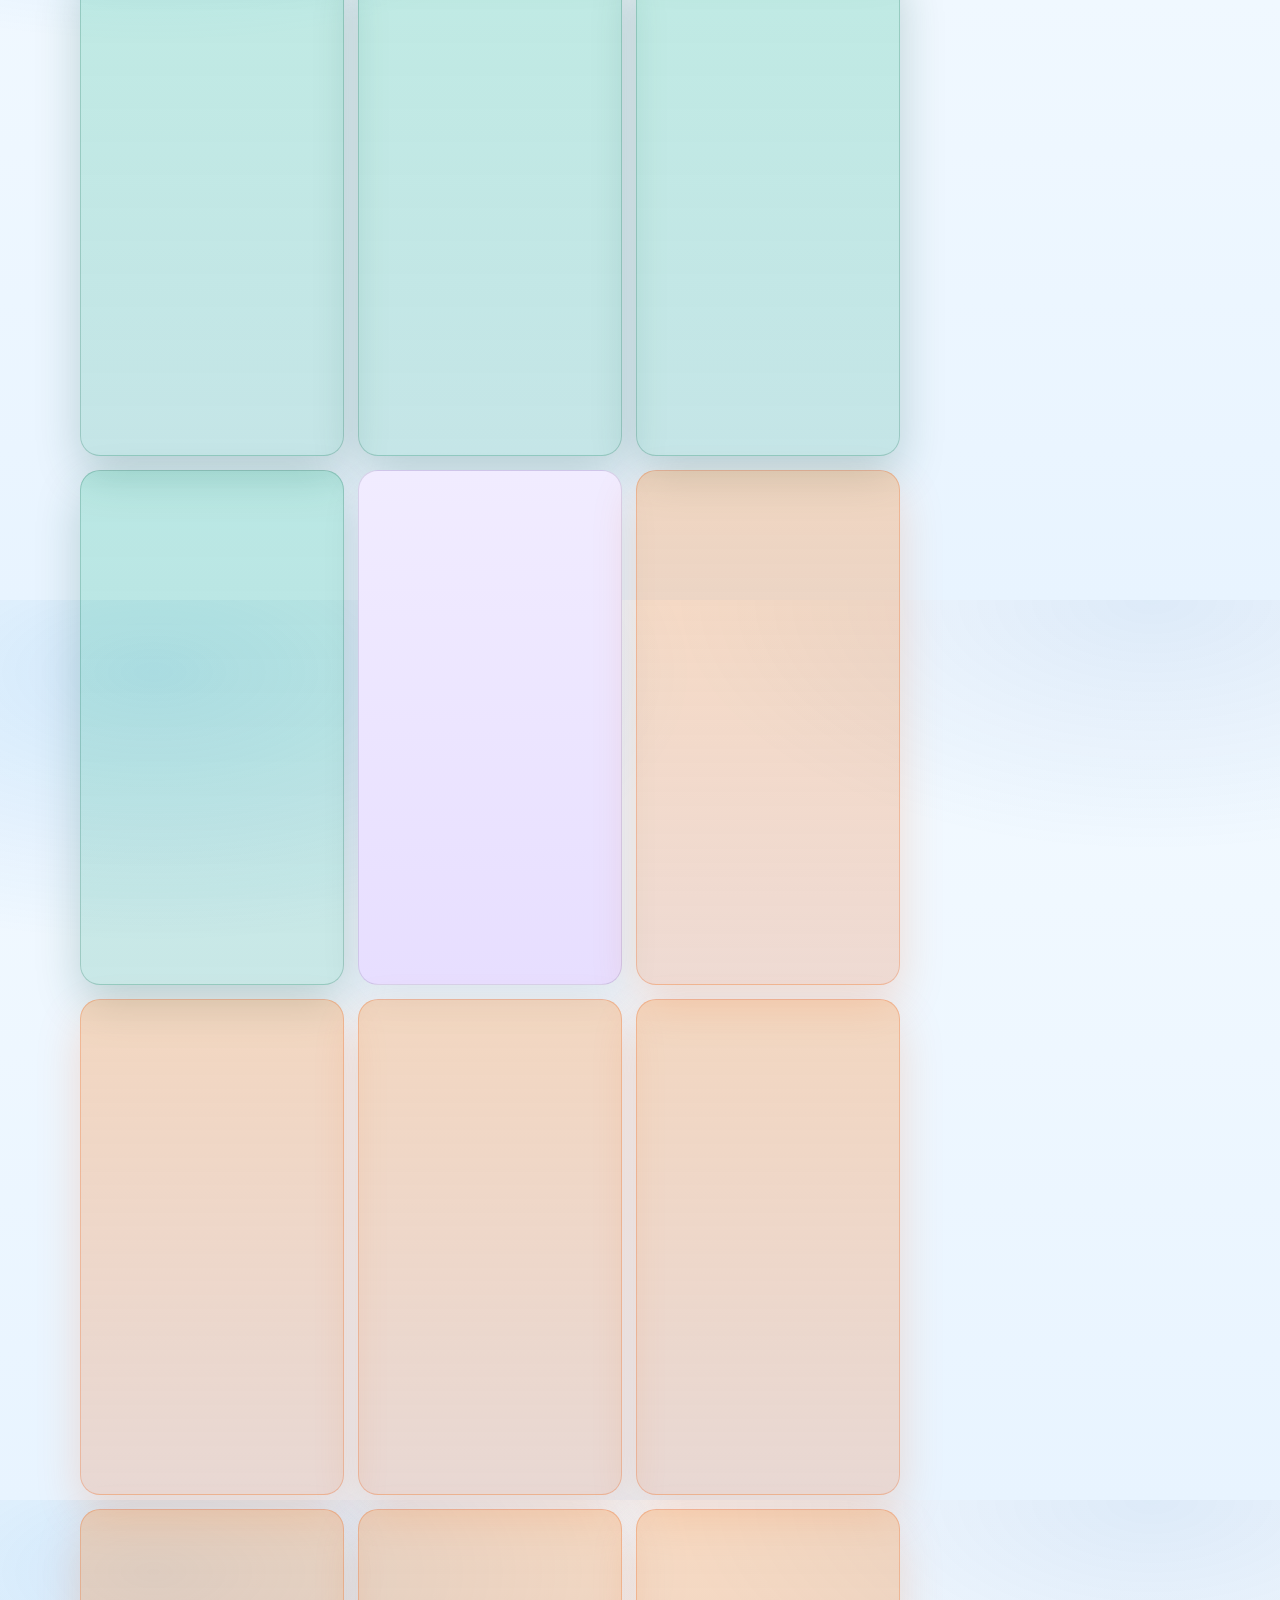
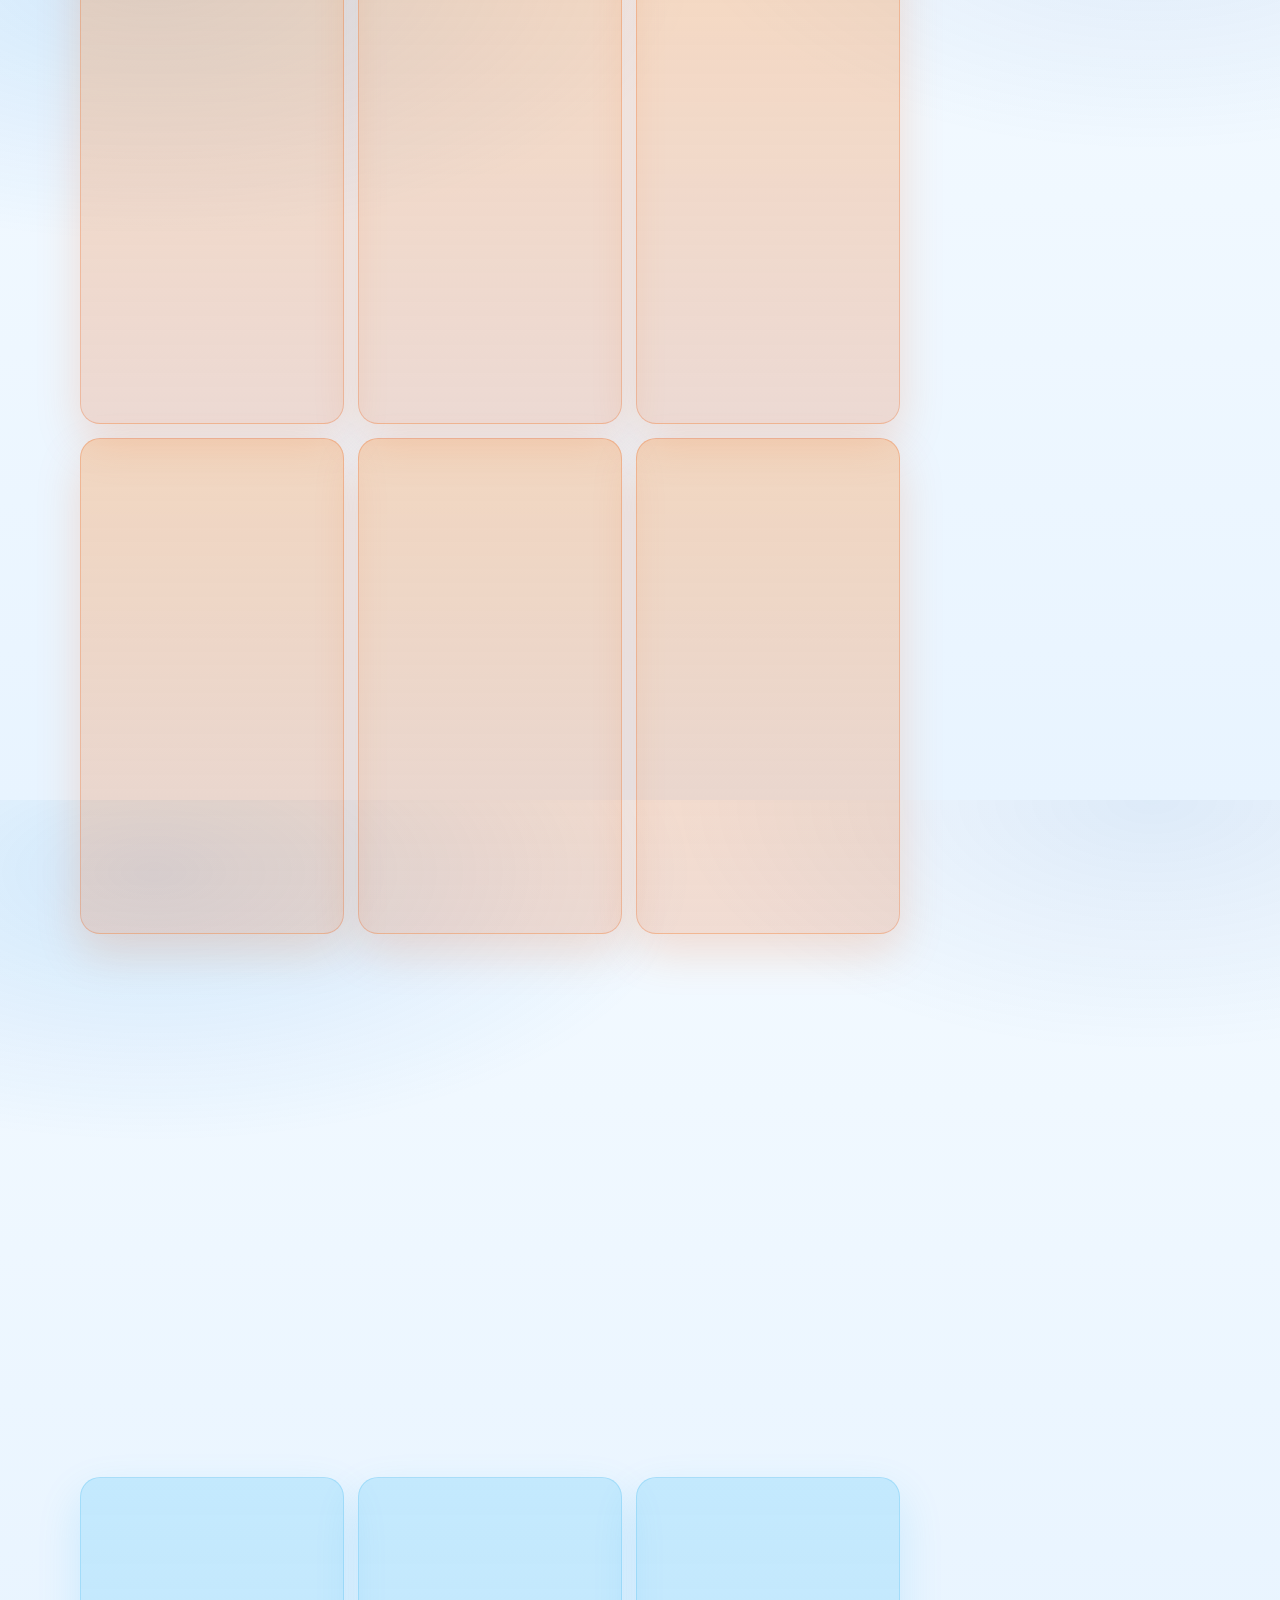
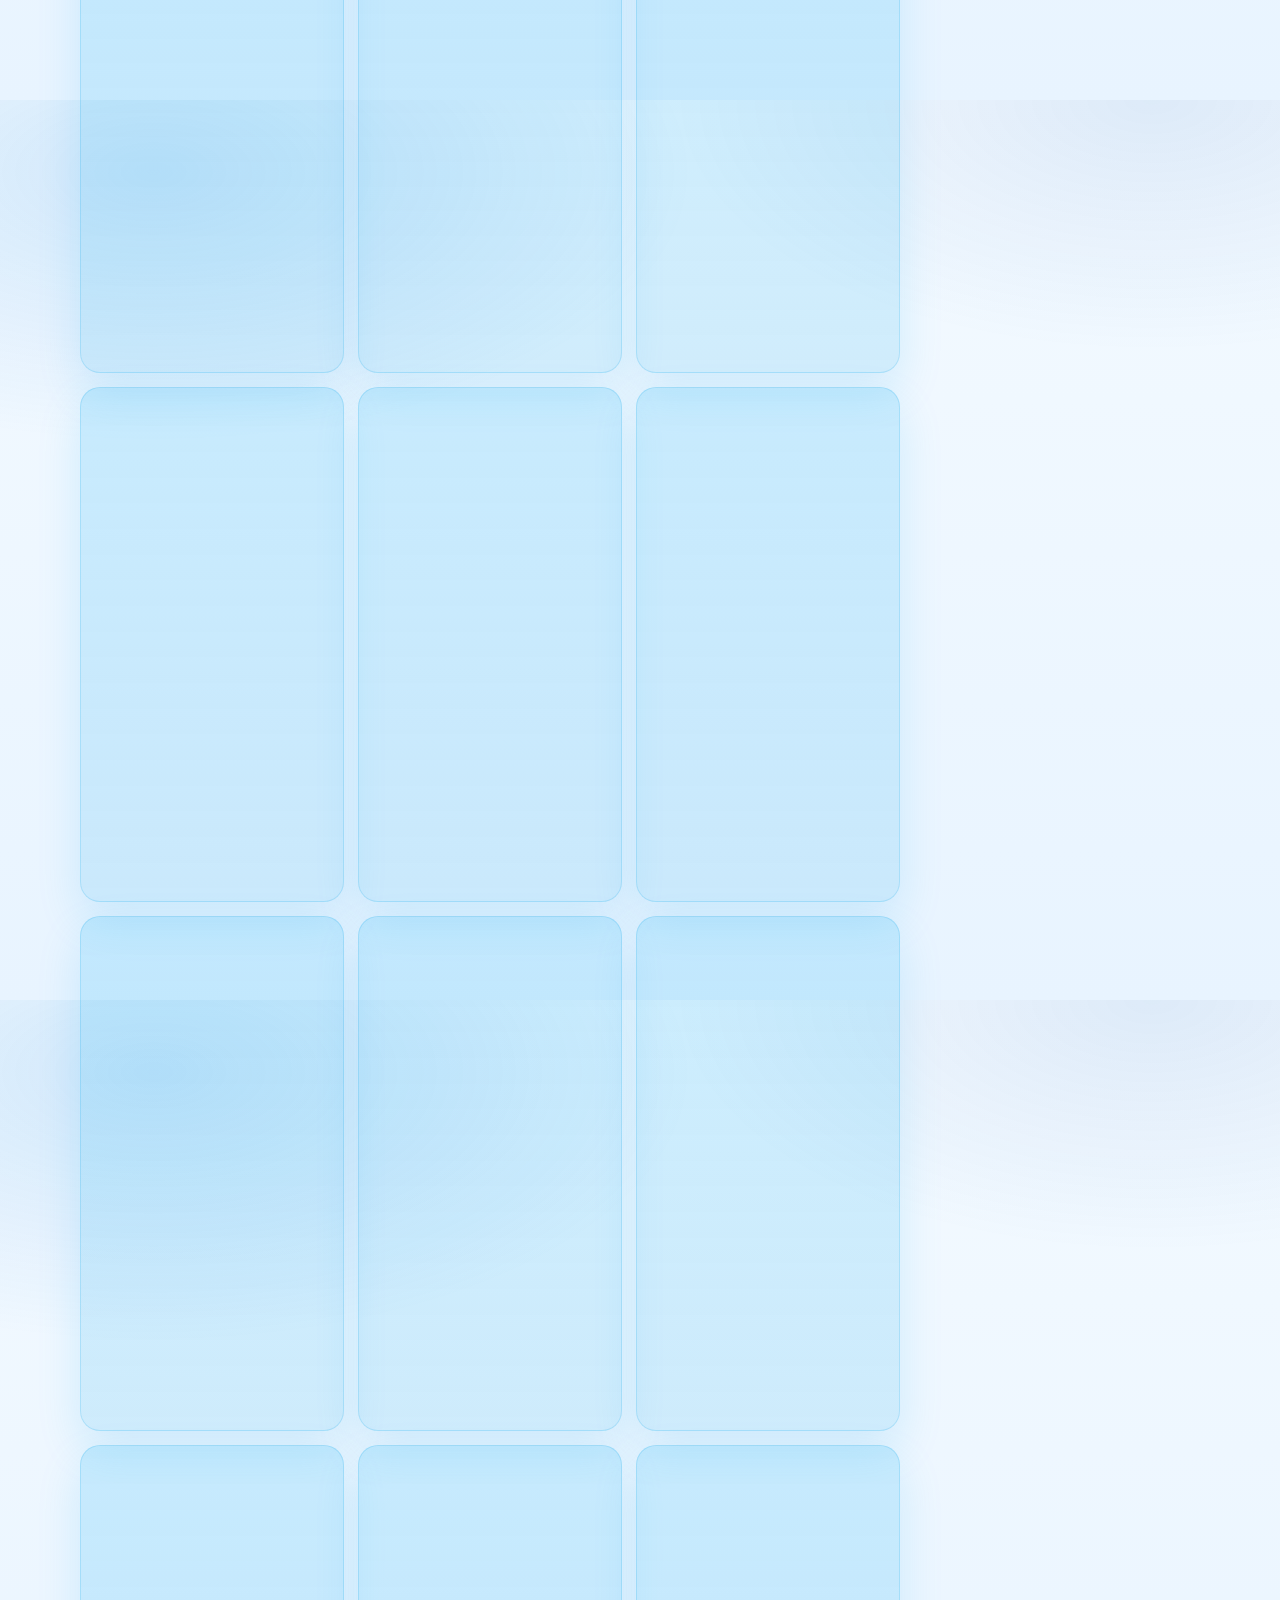
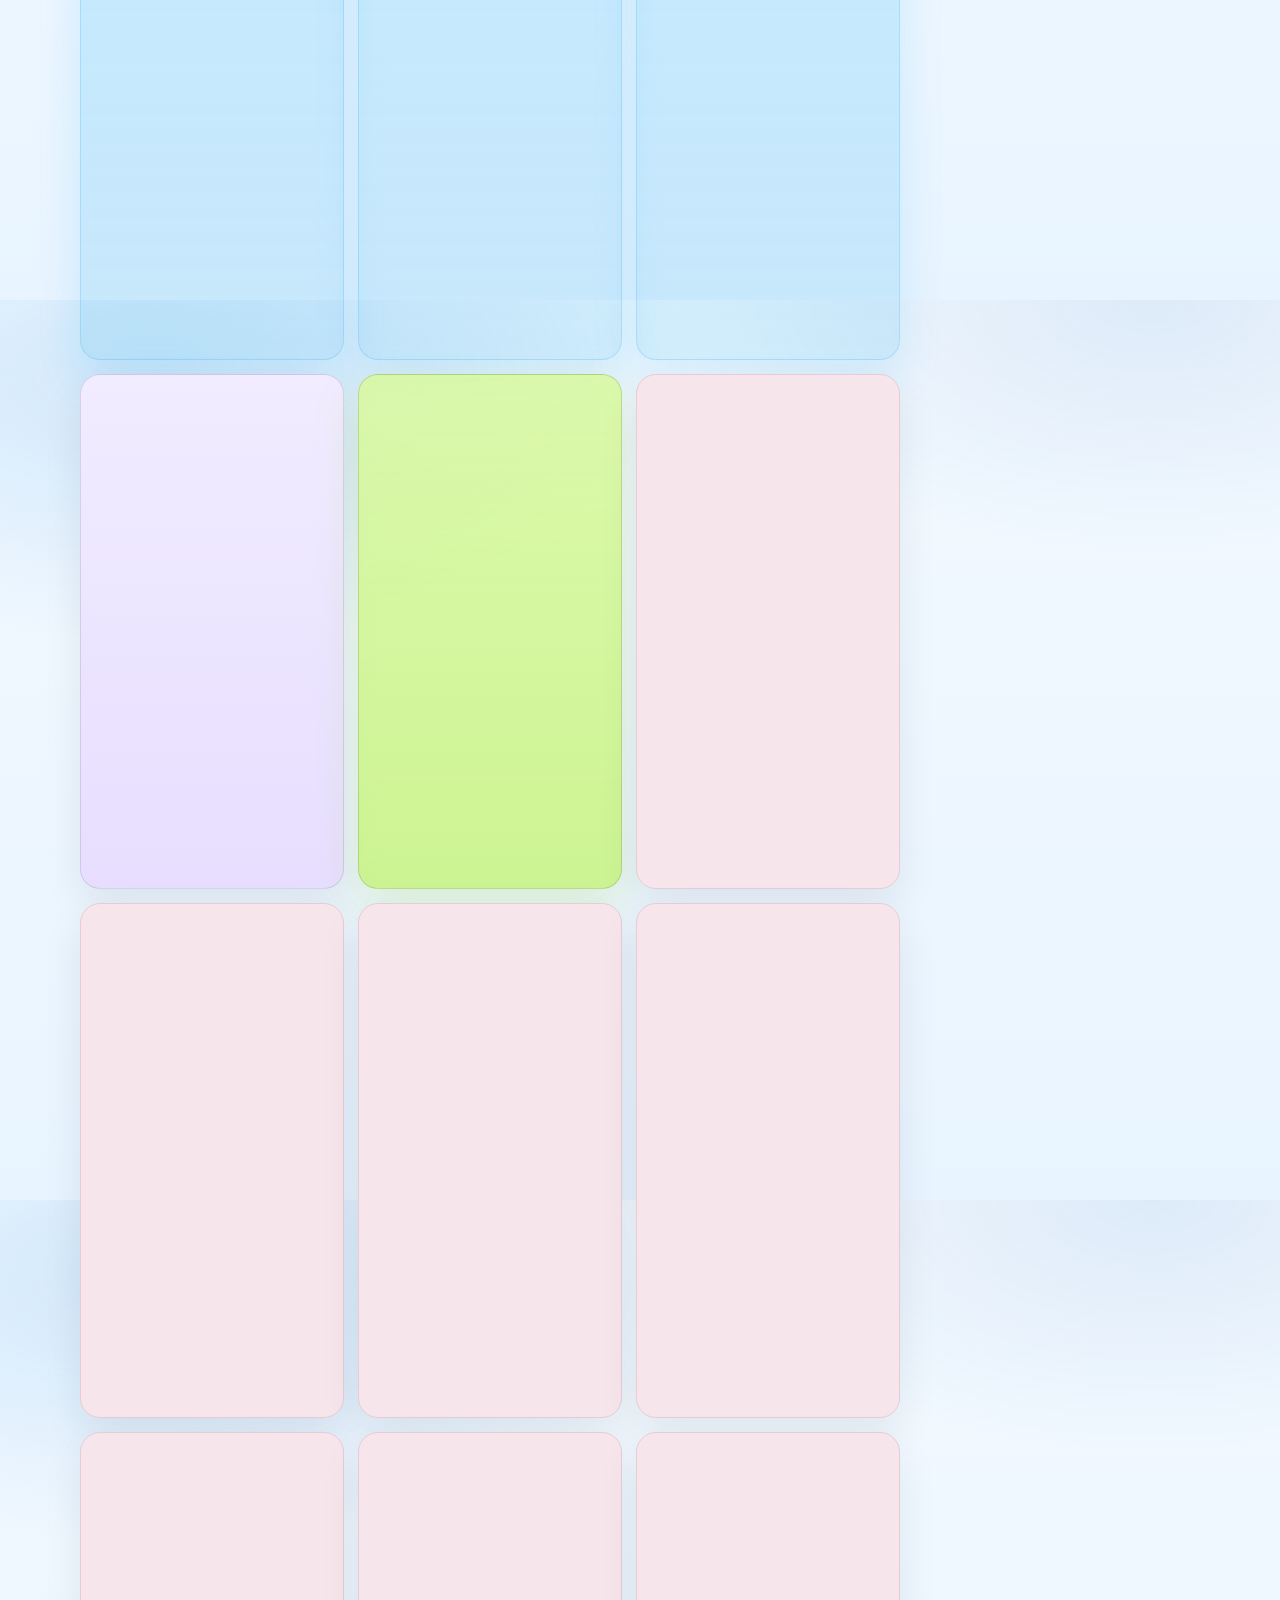
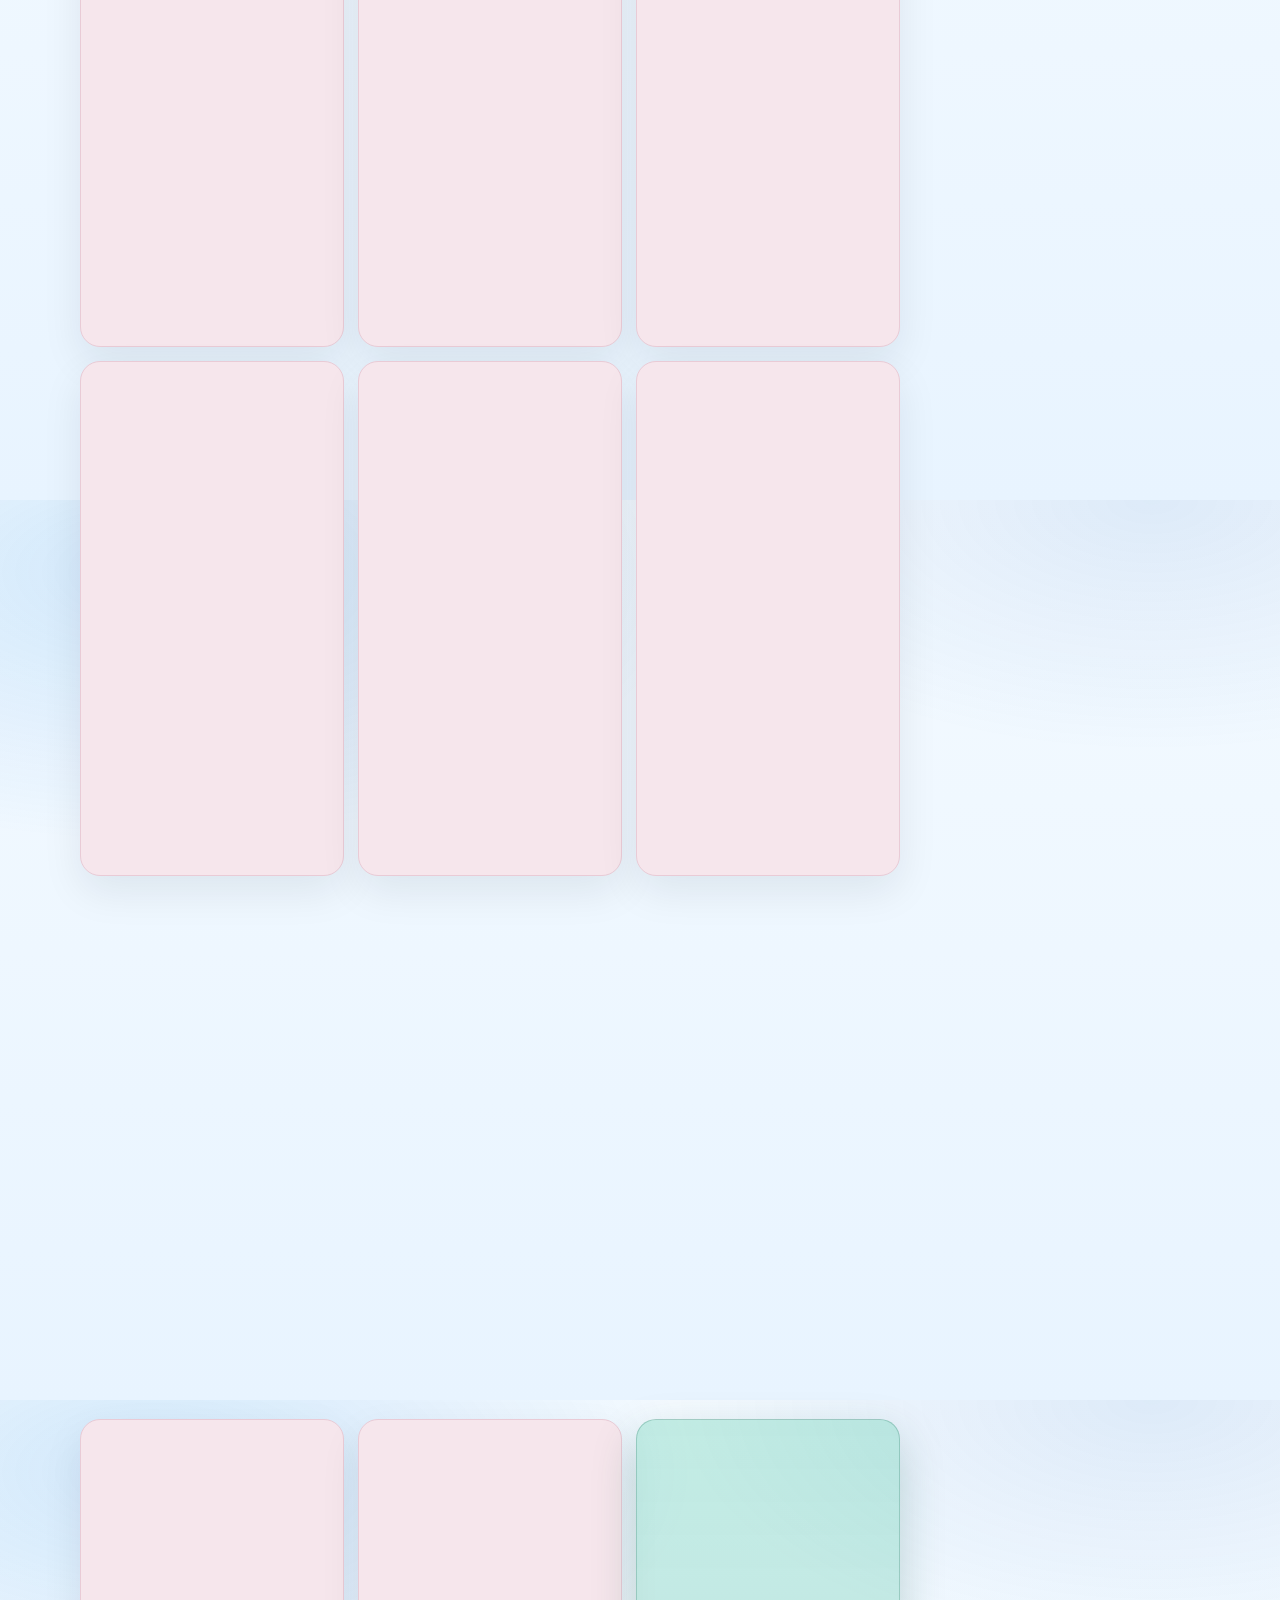
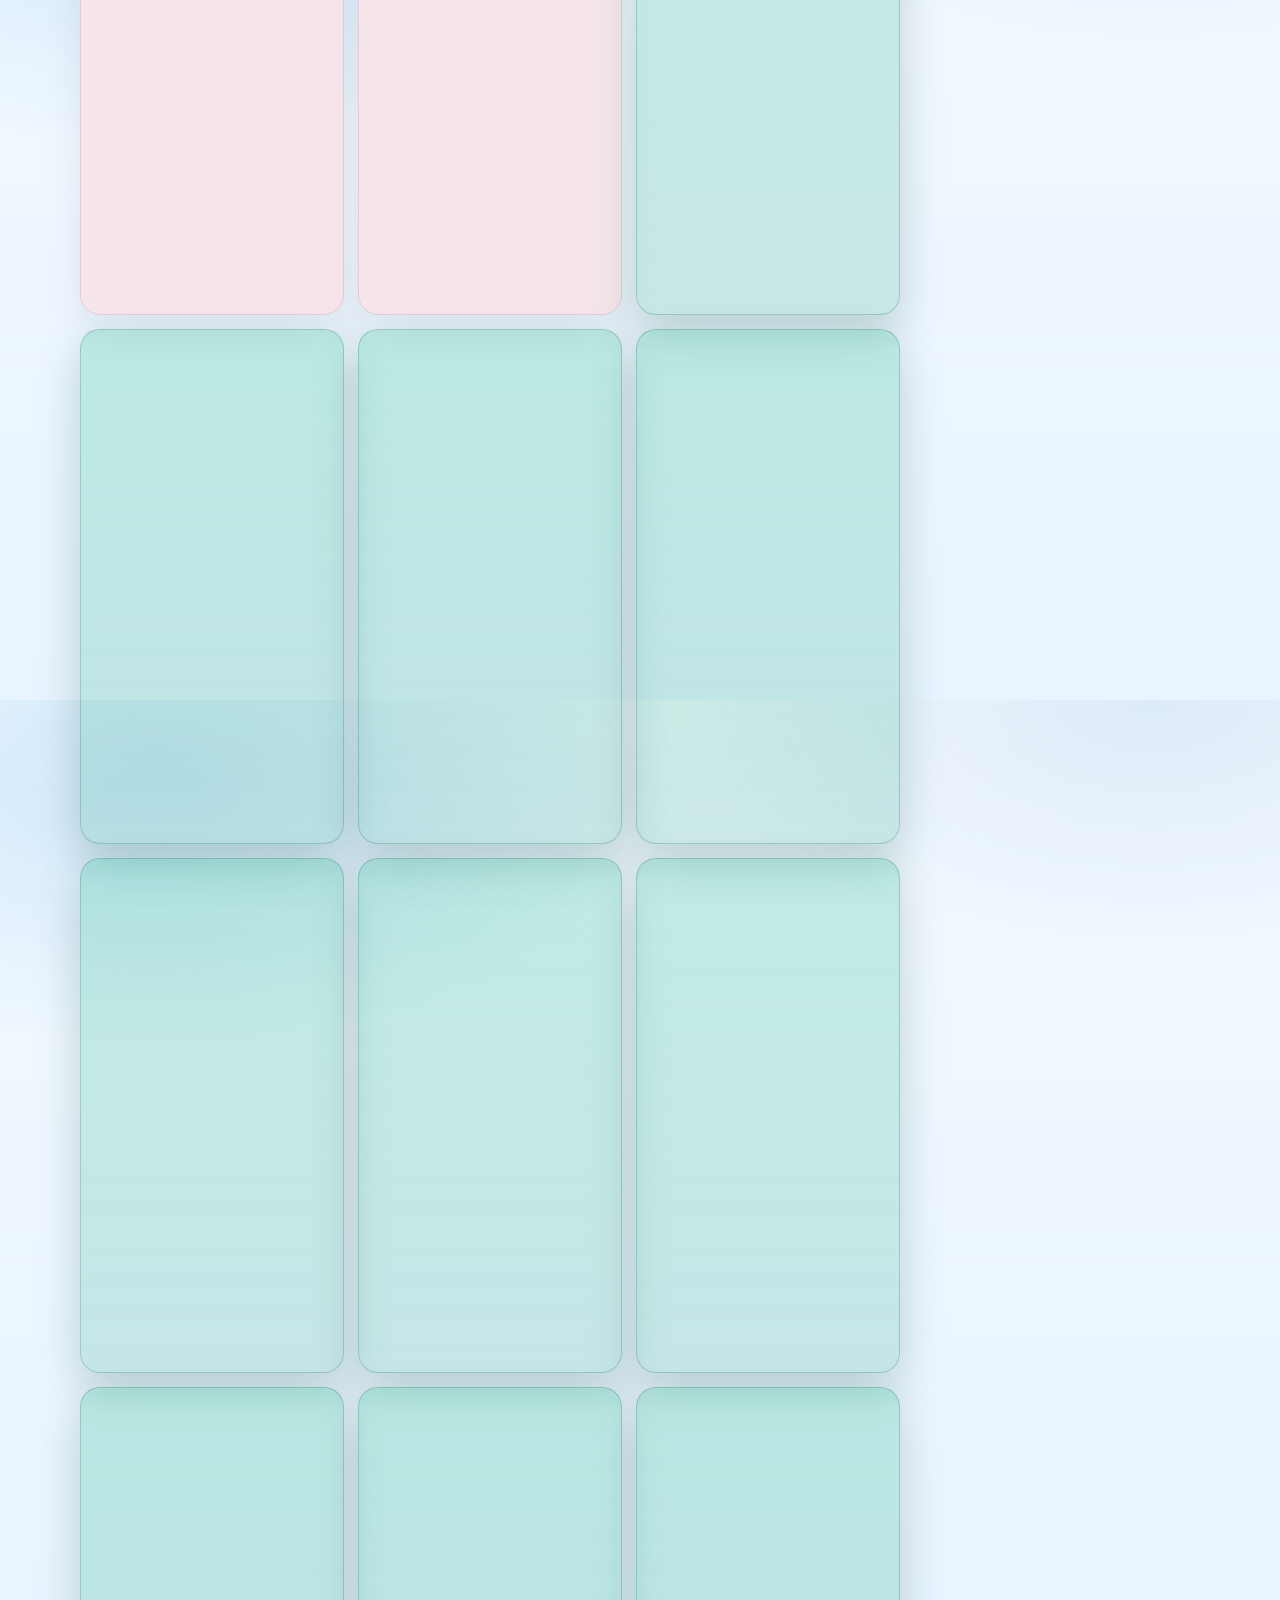
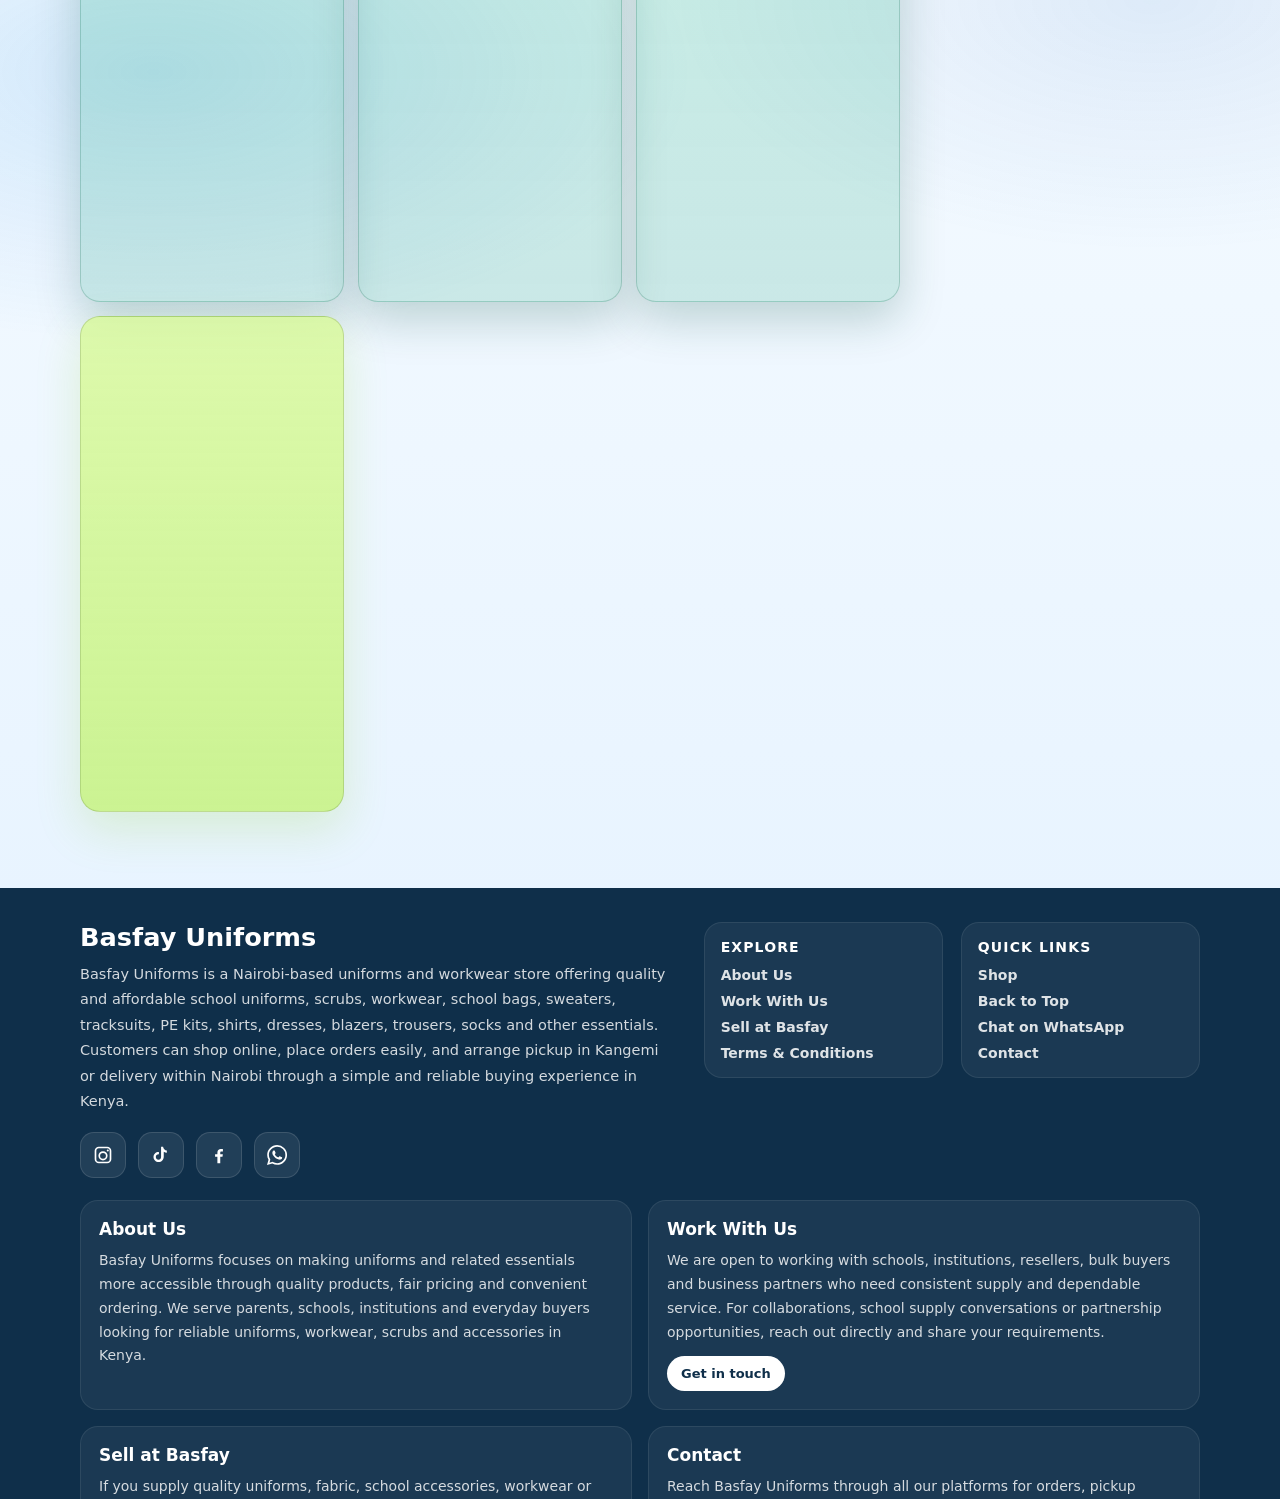
==== commit 5a67886c: "Update index.html" ====
--- a/index.html
+++ b/index.html
@@ -1478,6 +1478,7 @@
               <button class="btn primary full" id="menuAccountBtn" type="button">Log in</button>
               <button class="btn ghost full" id="menuOrdersBtn" type="button">My Orders</button>
               <button class="btn ghost full" id="menuSchoolBtn" type="button">Shop by School</button>
+              <button class="btn ghost full" id="menuTrackOrderBtn" type="button">Track Order</button>
               <button class="btn ghost full" id="menuReturnsBtn" type="button">Returns</button>
               <button class="btn ghost full" id="menuChatBtn" type="button">Chat with us</button>
             </div>
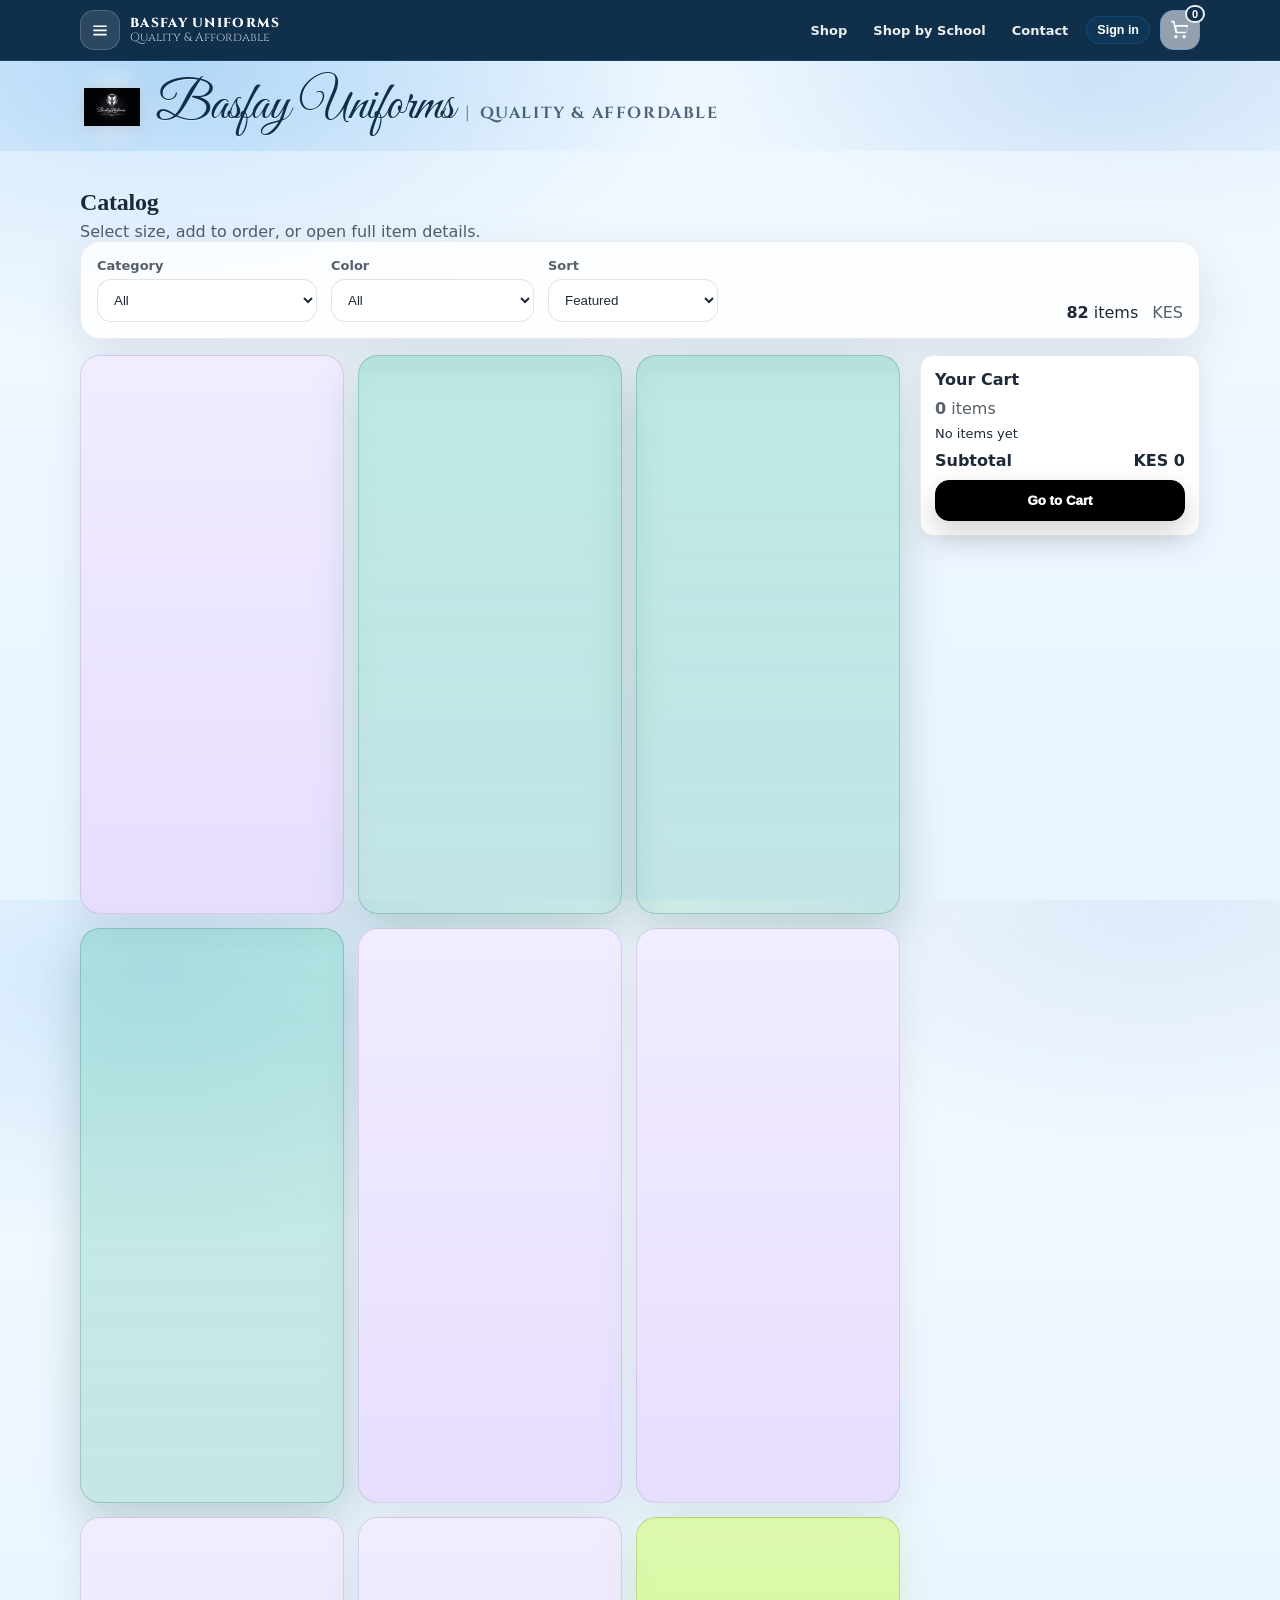
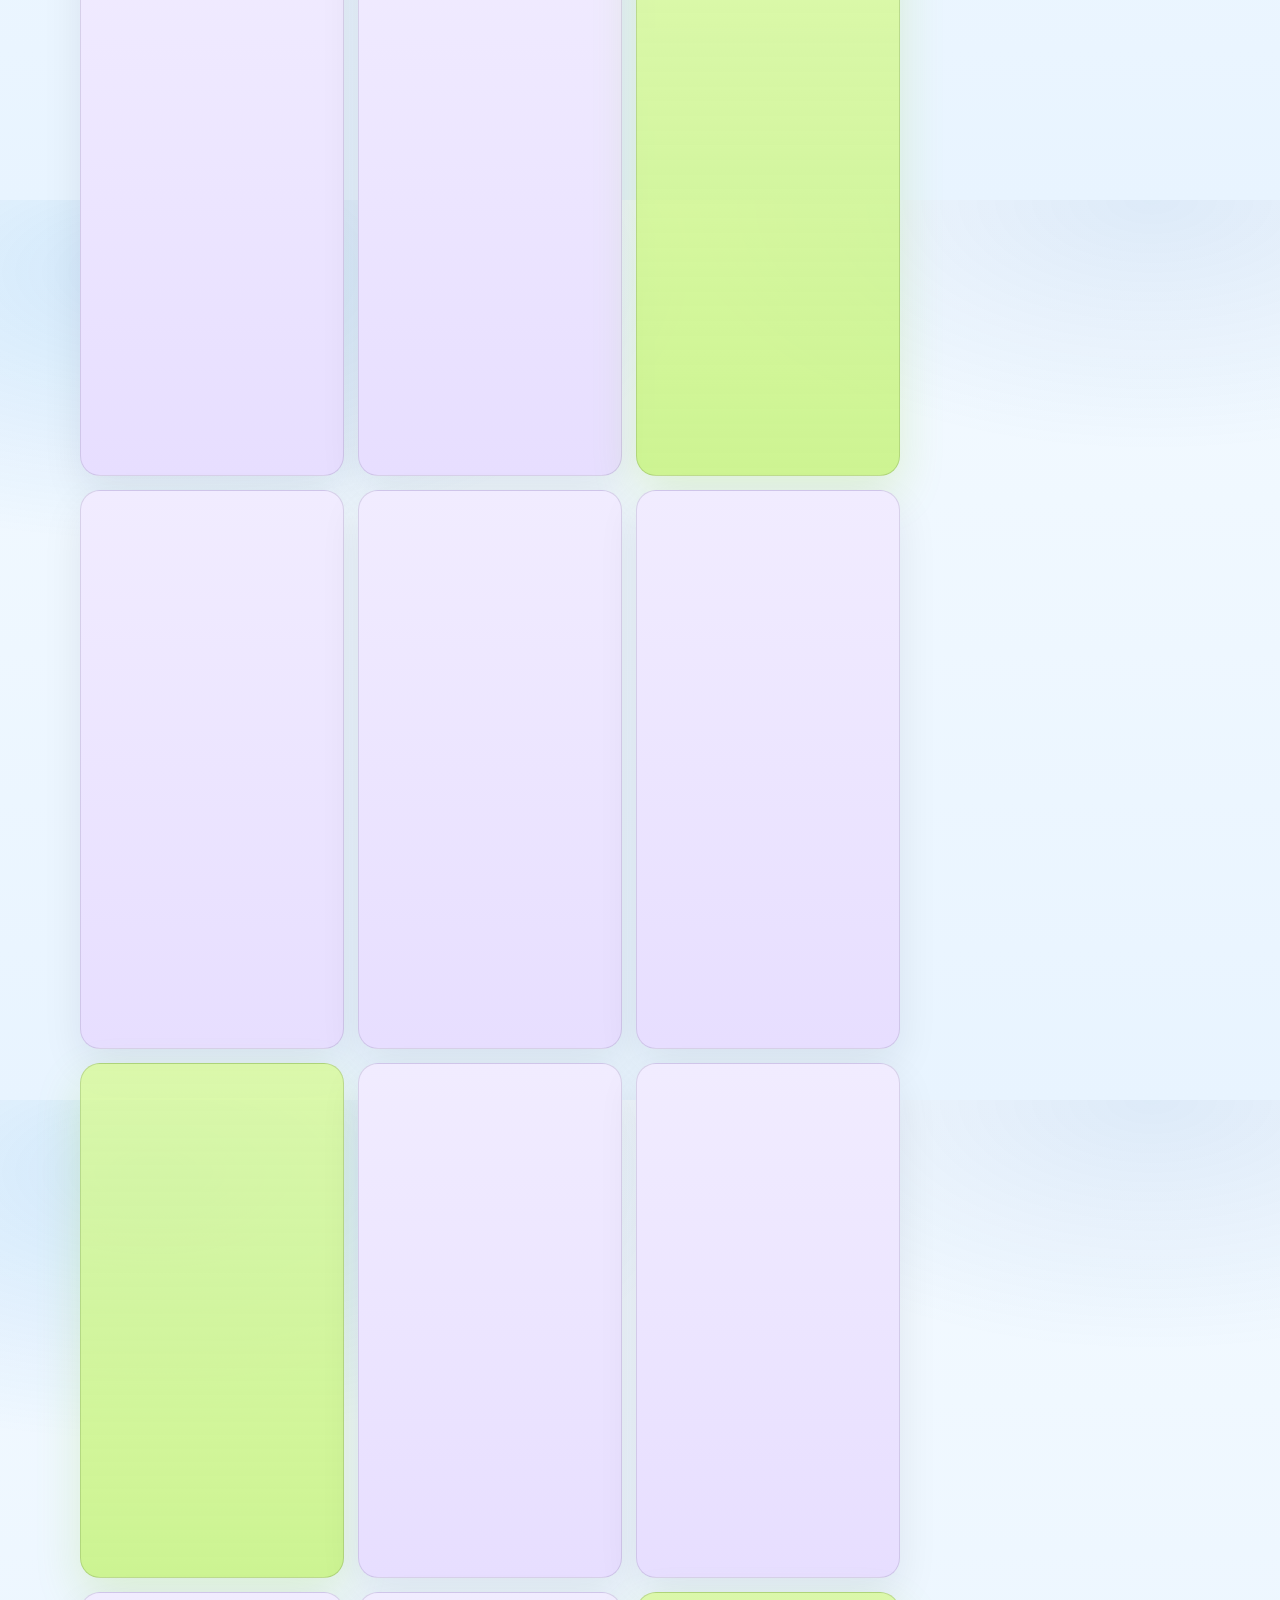
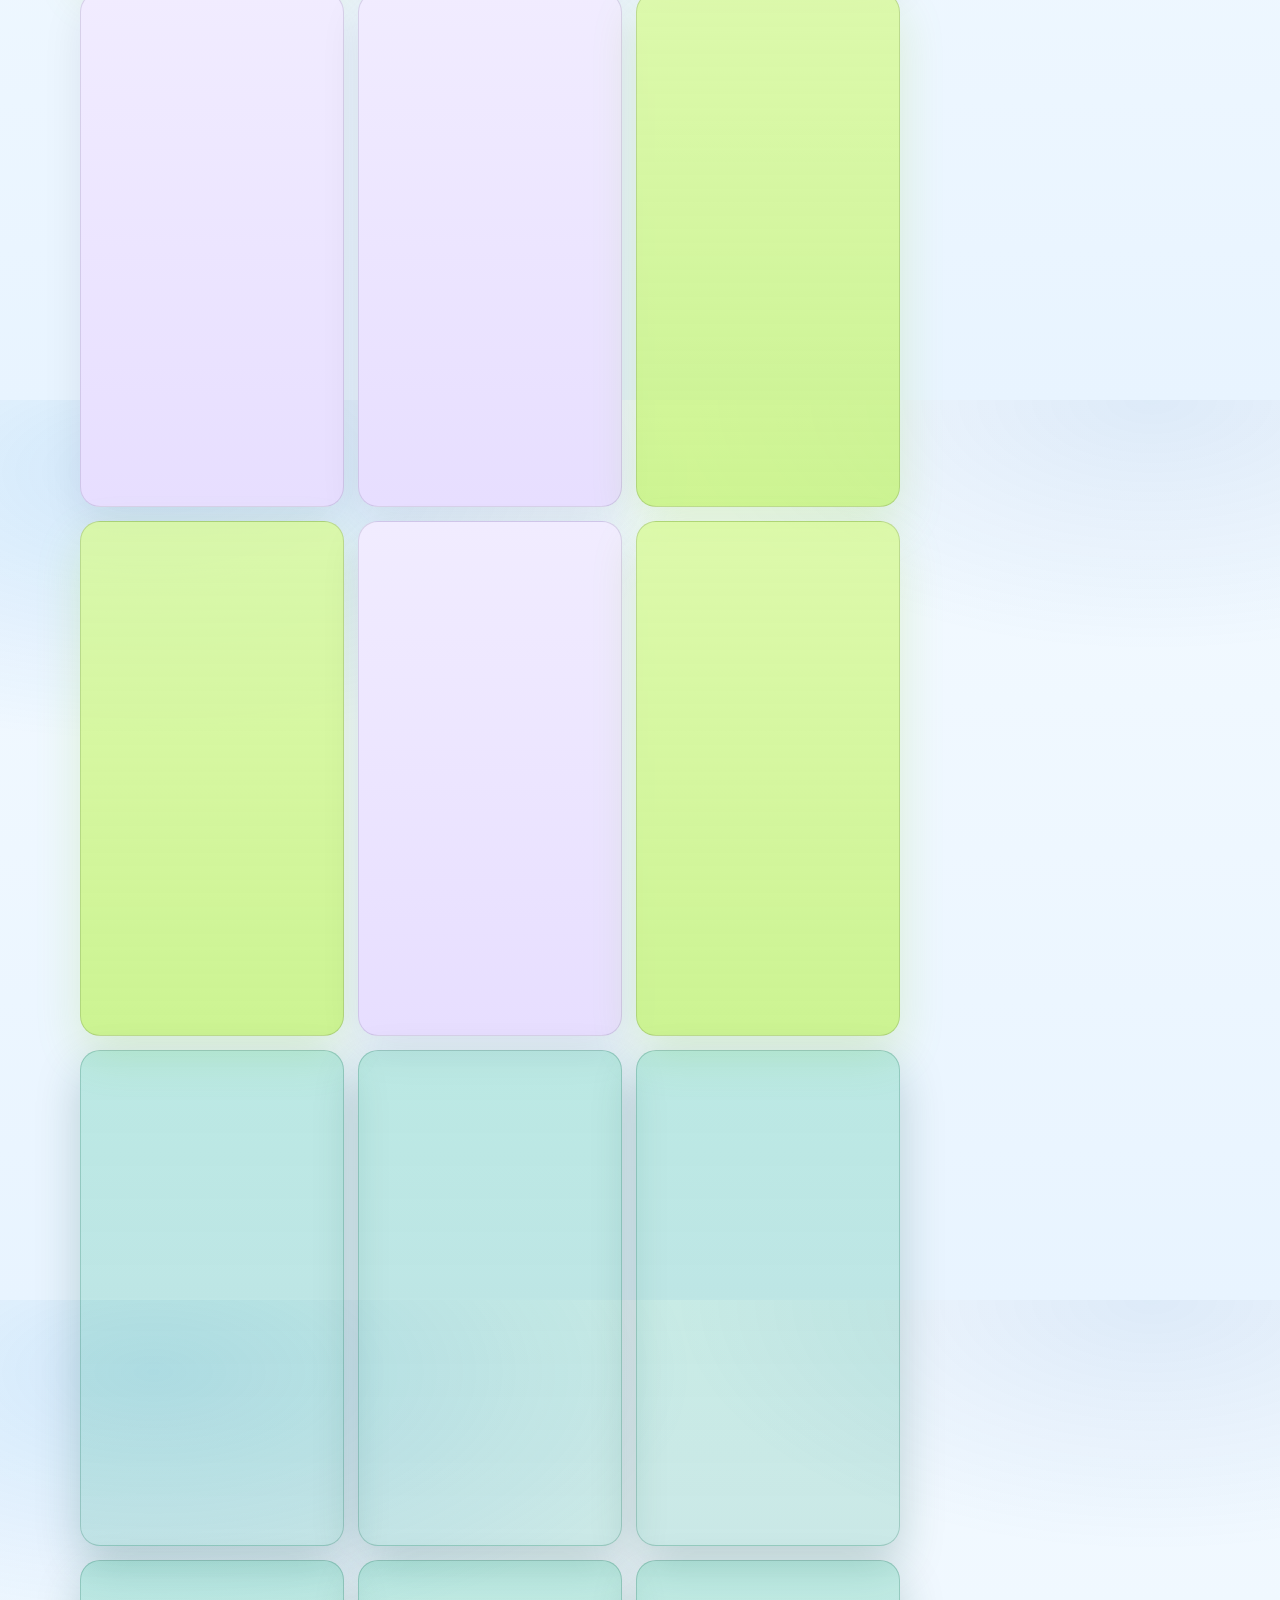
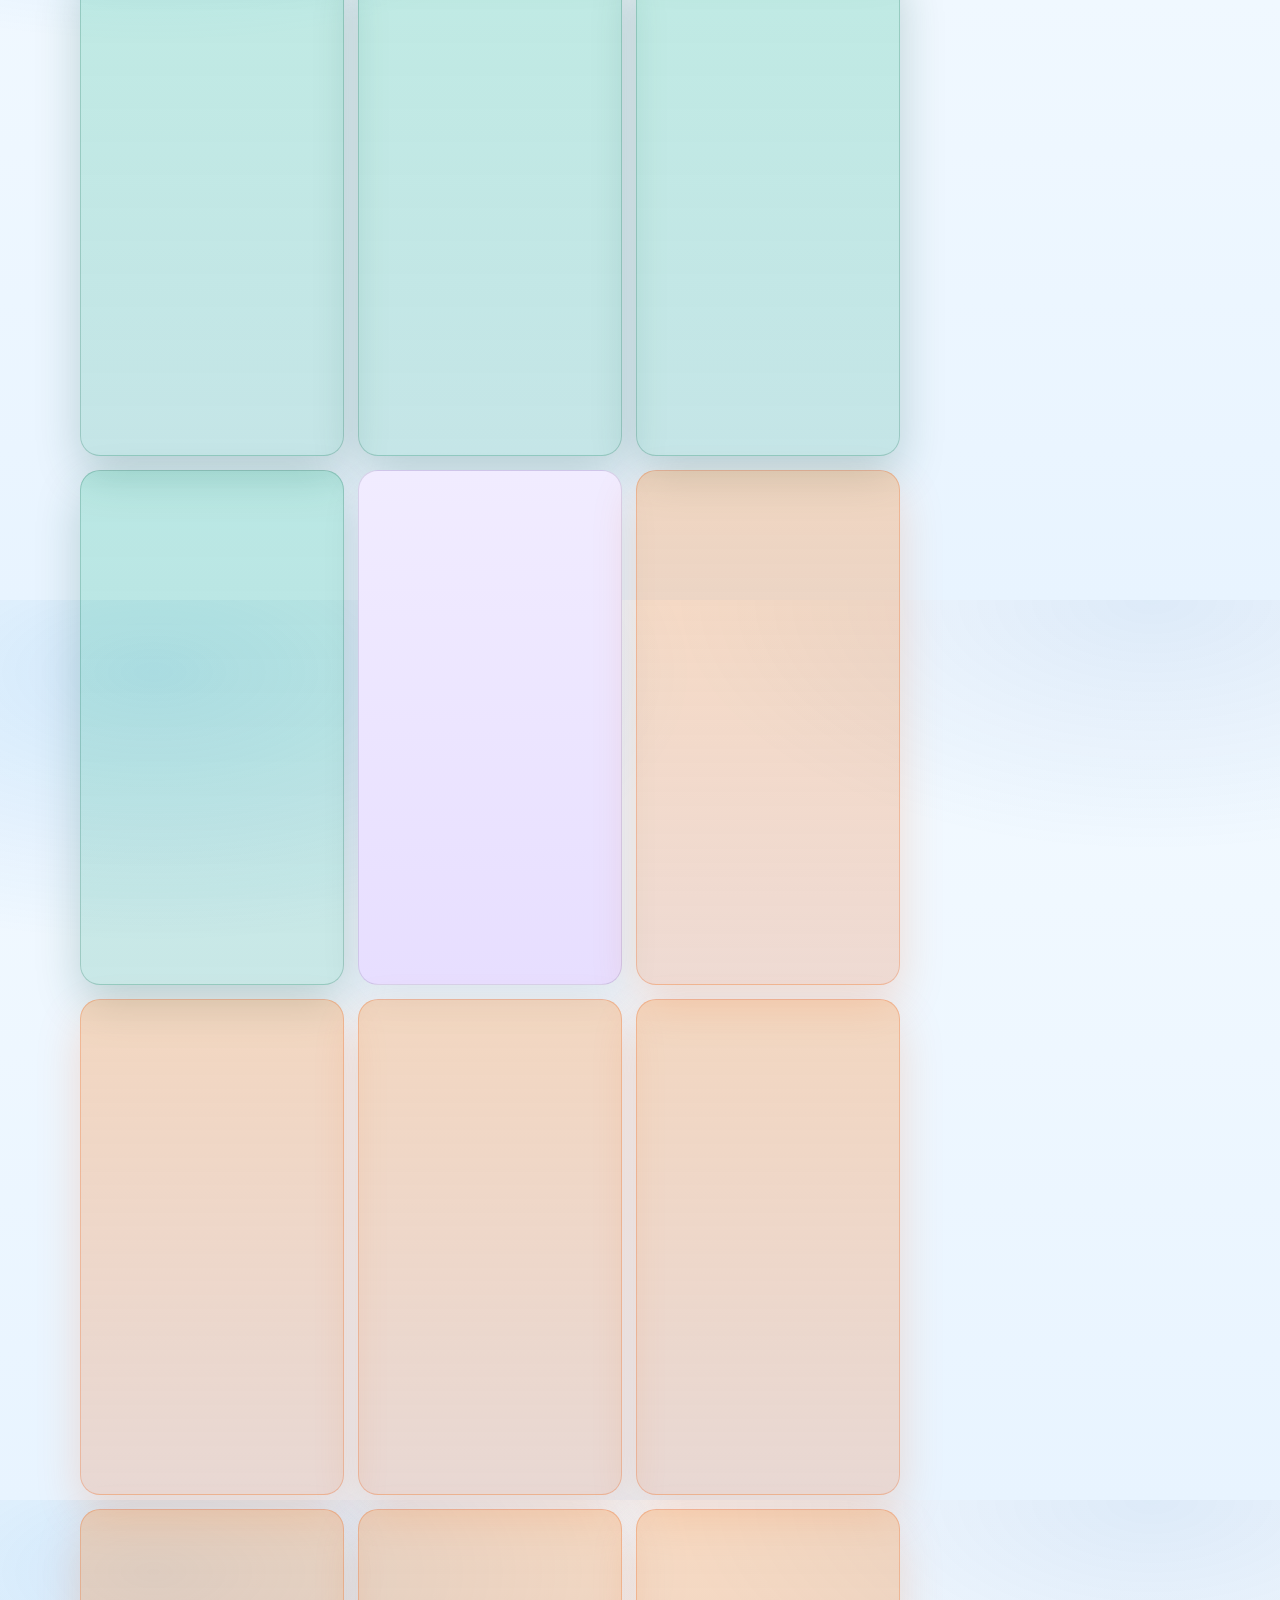
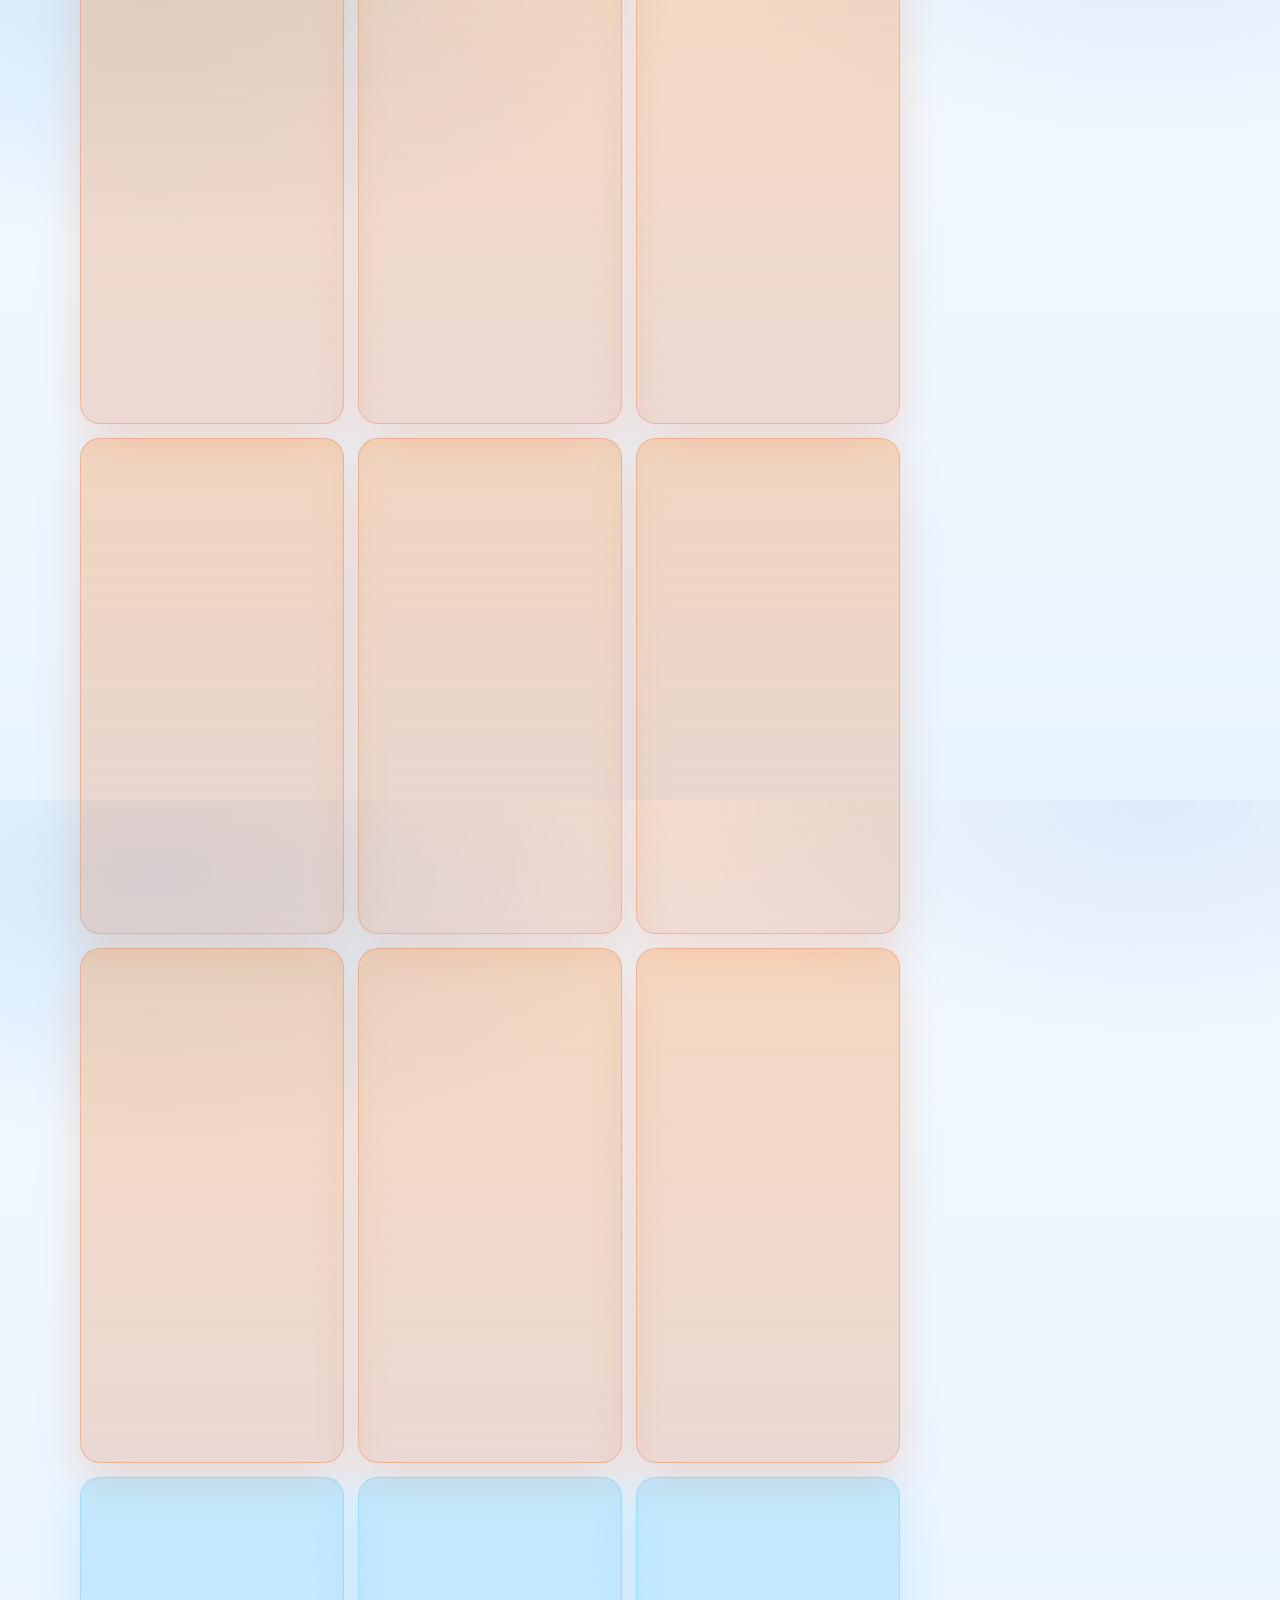
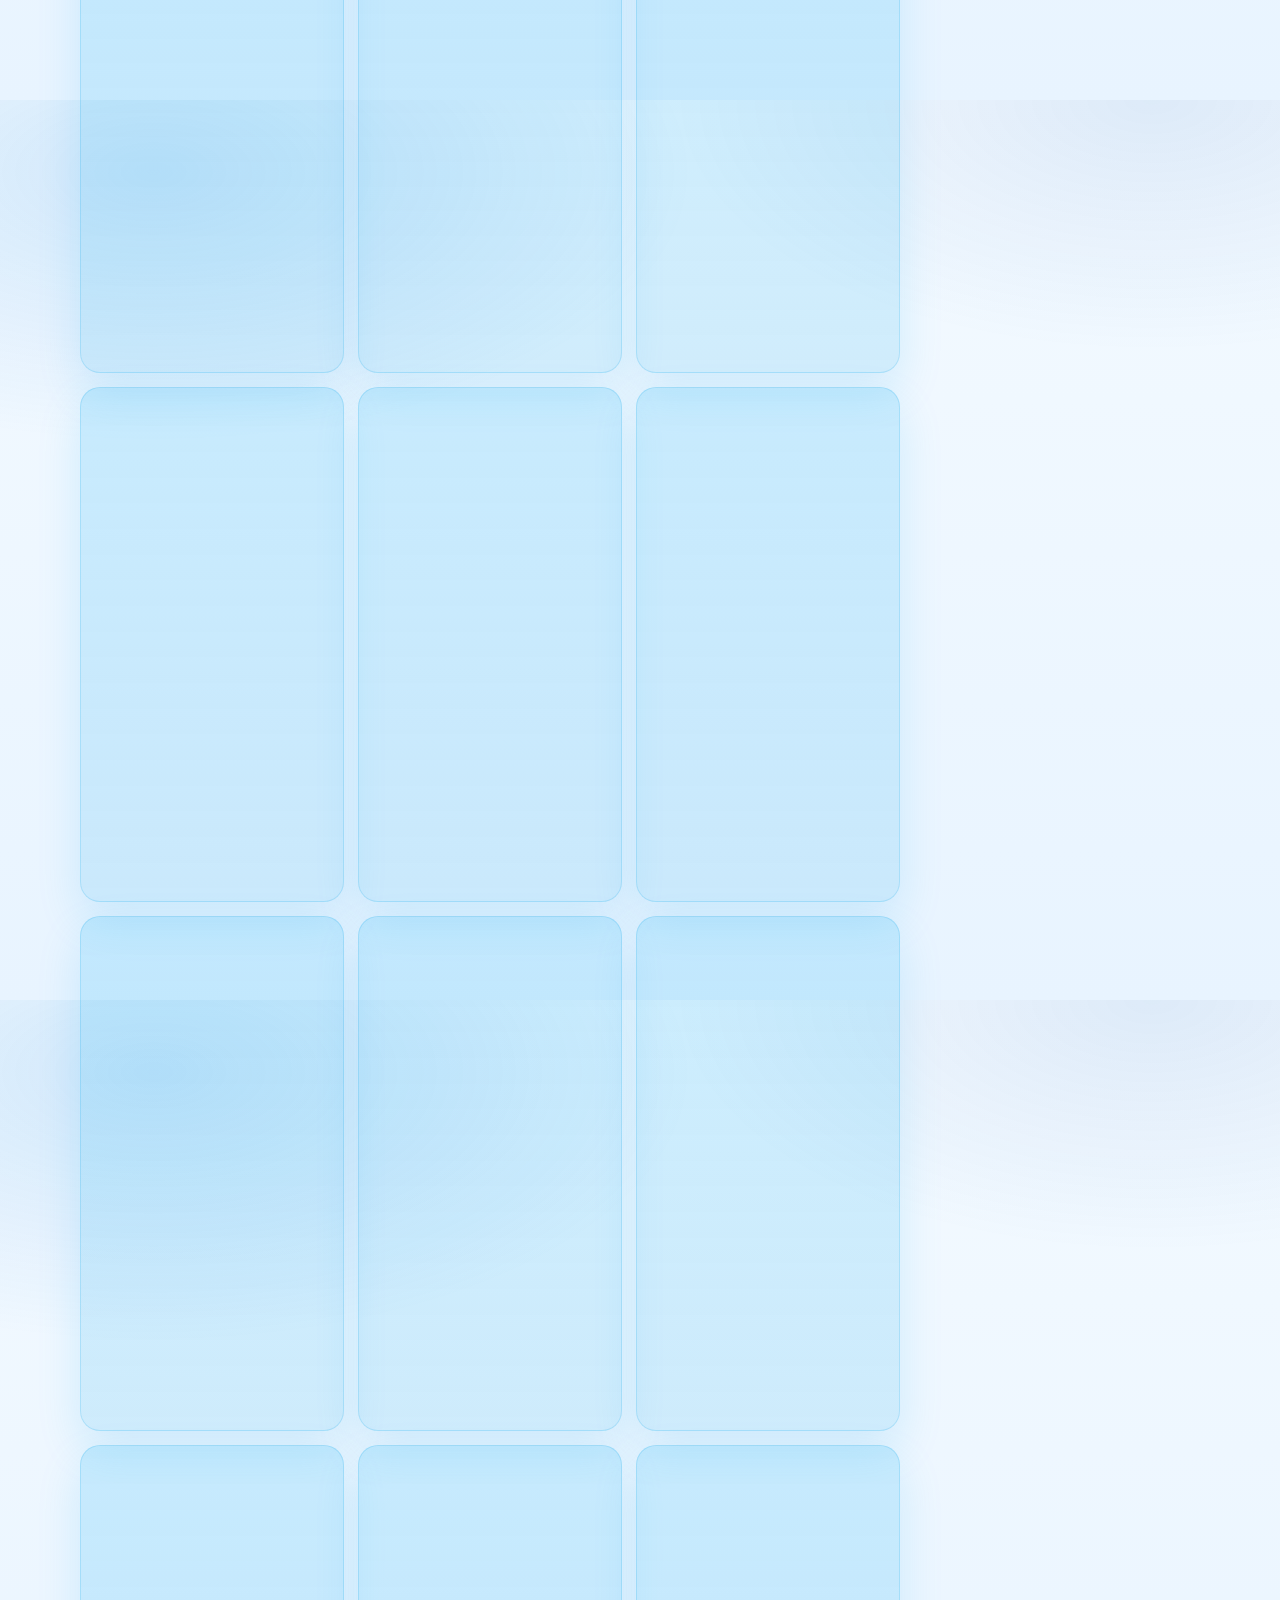
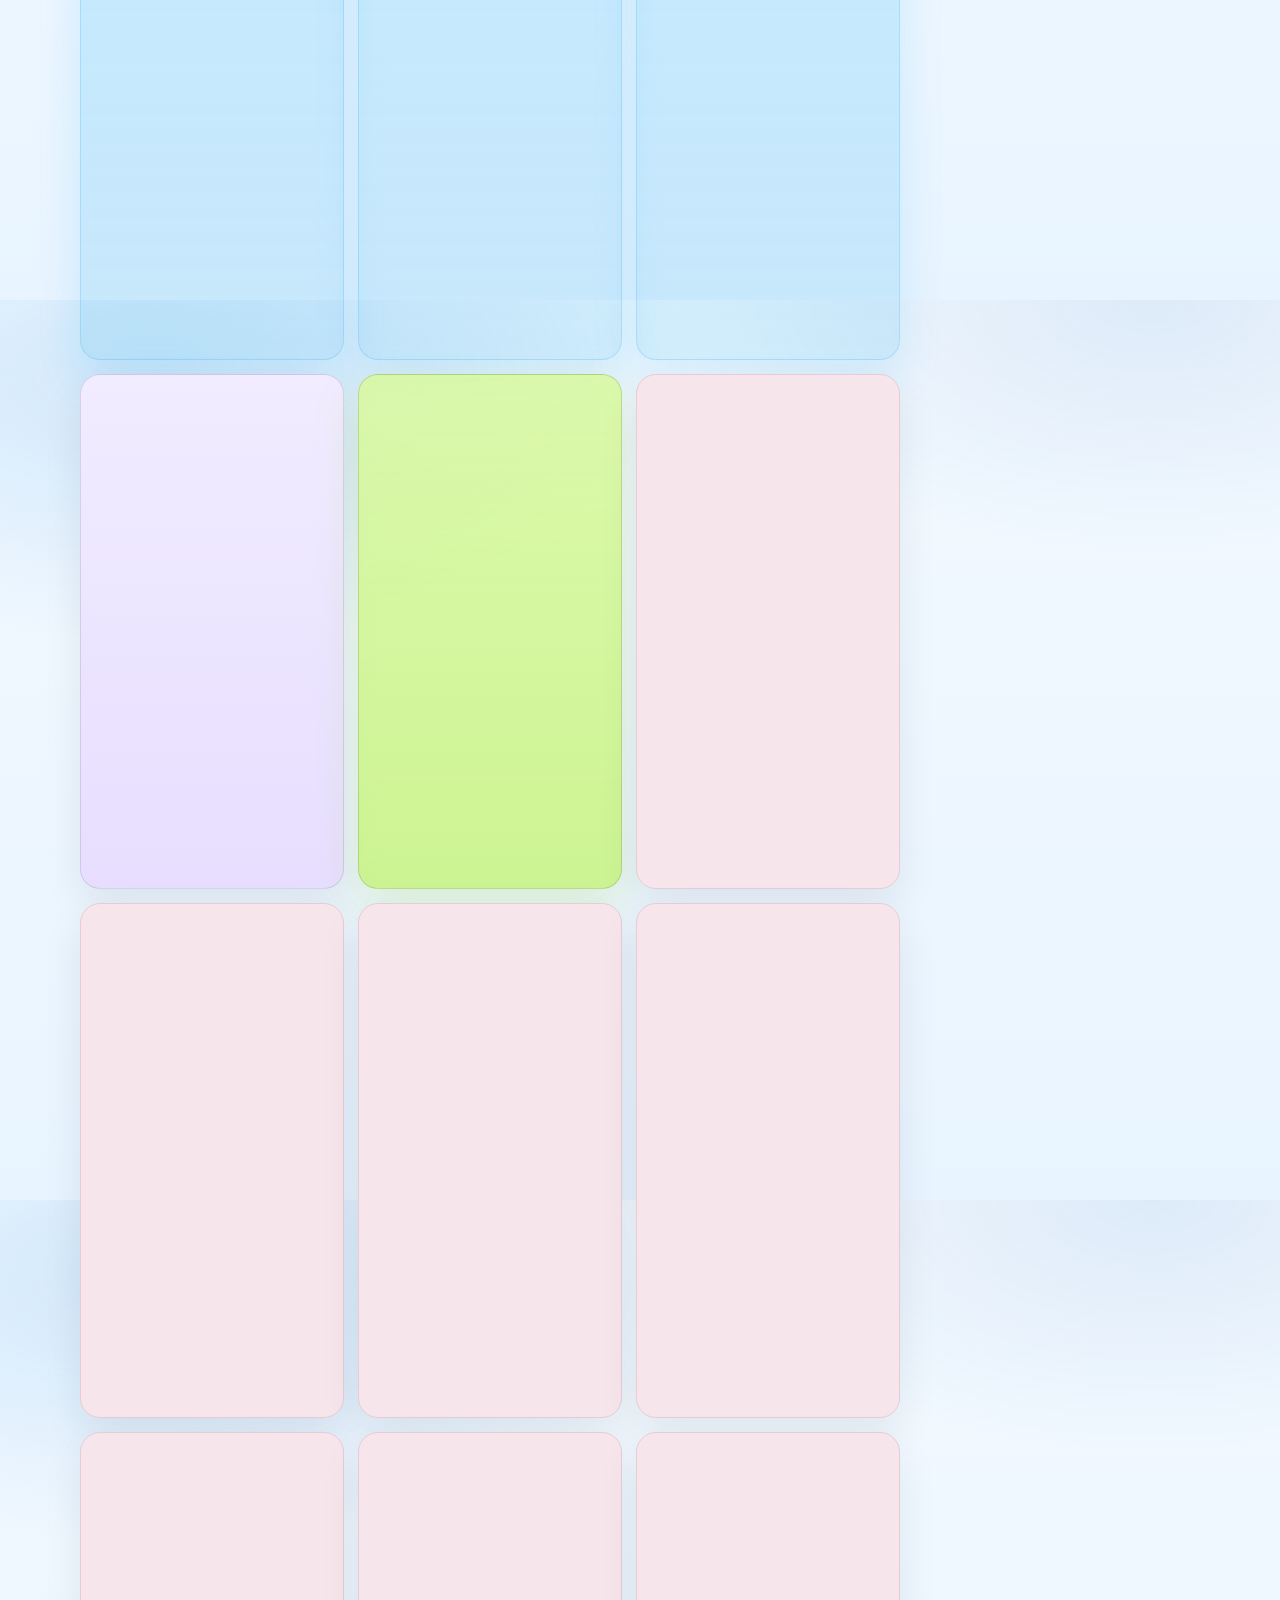
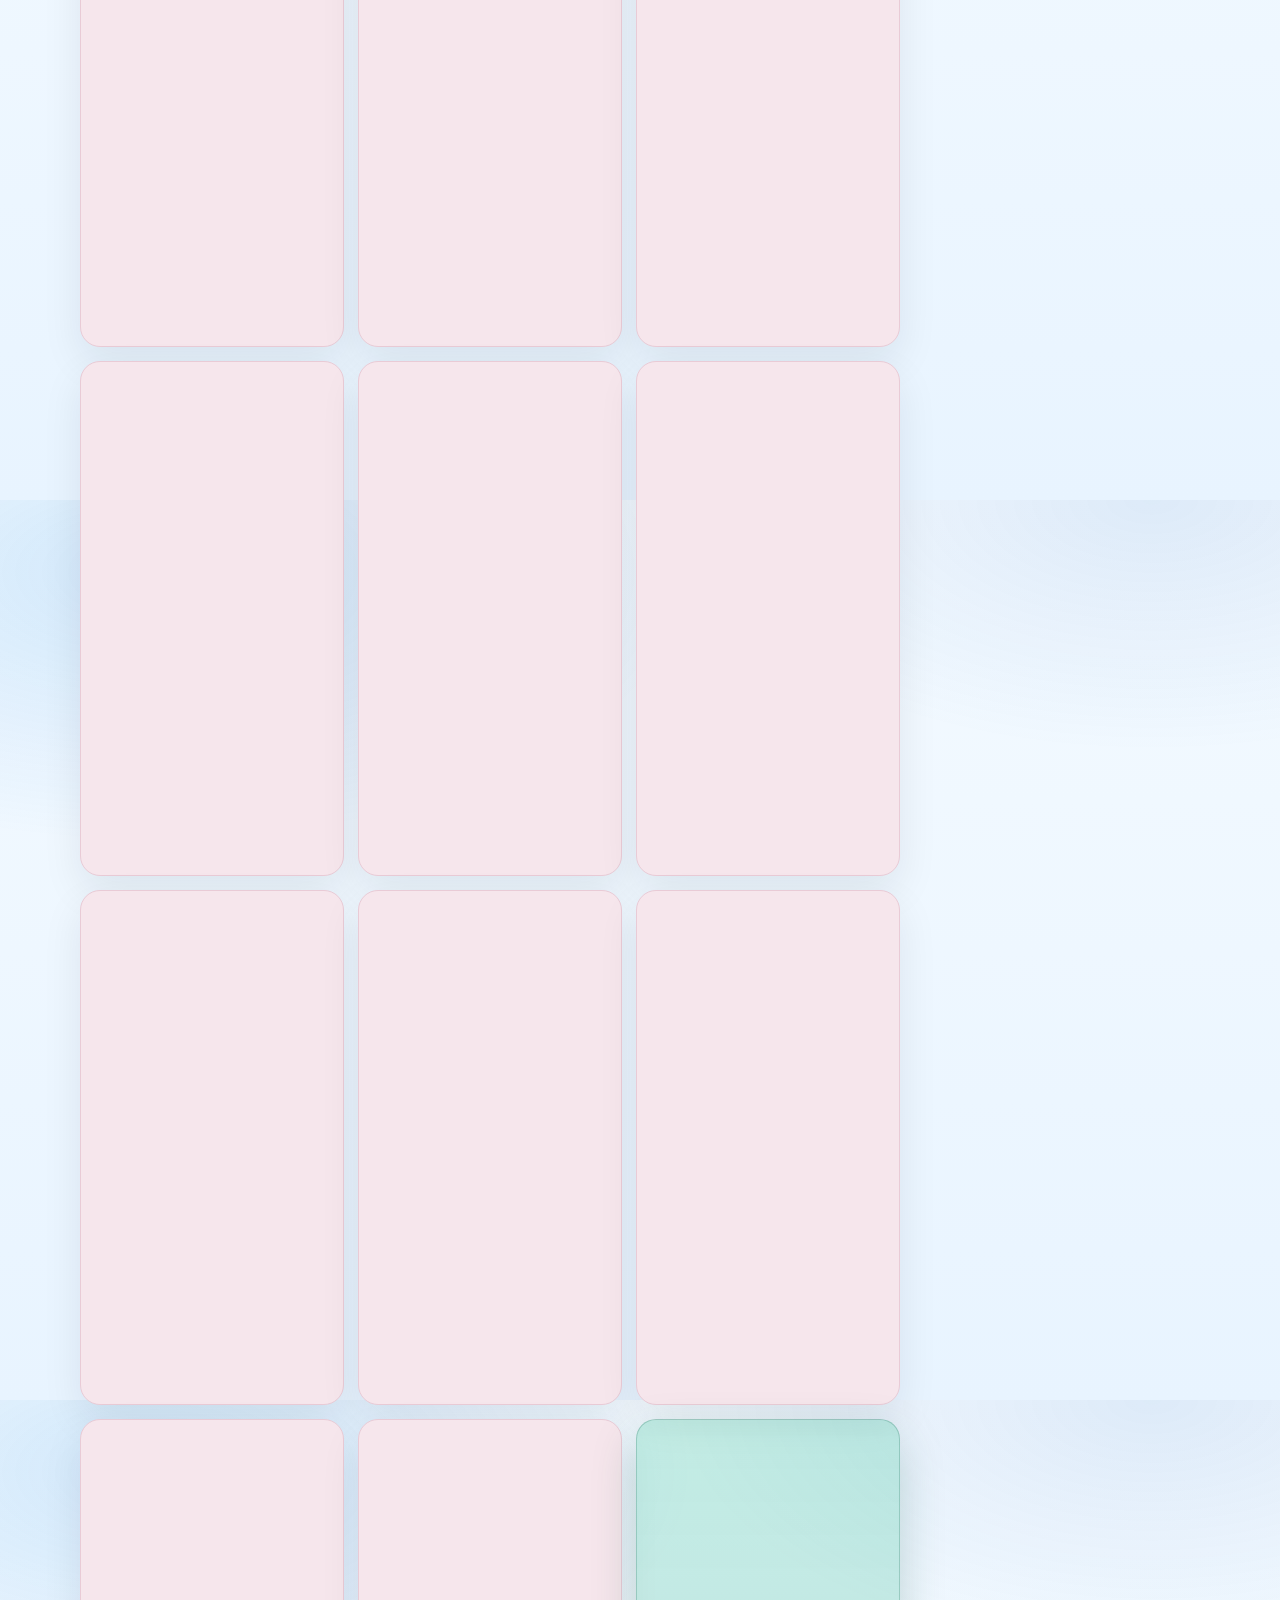
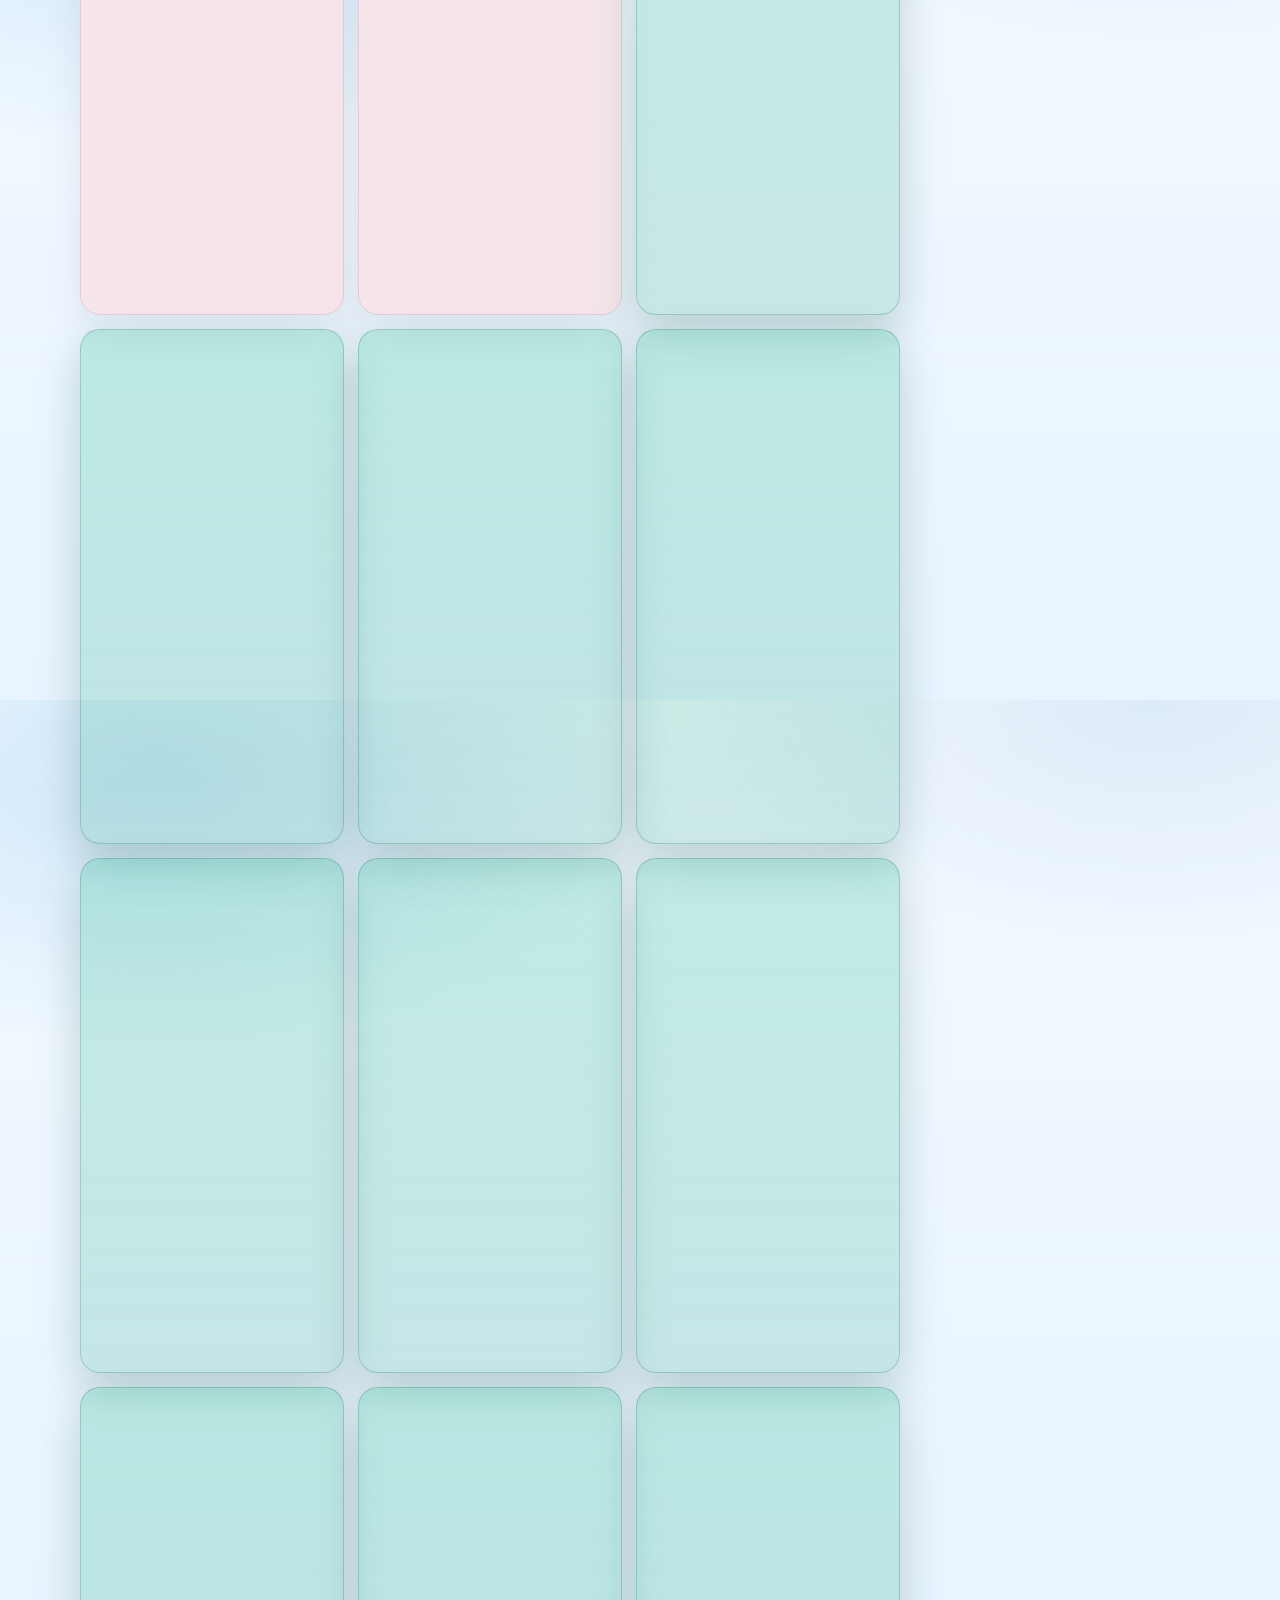
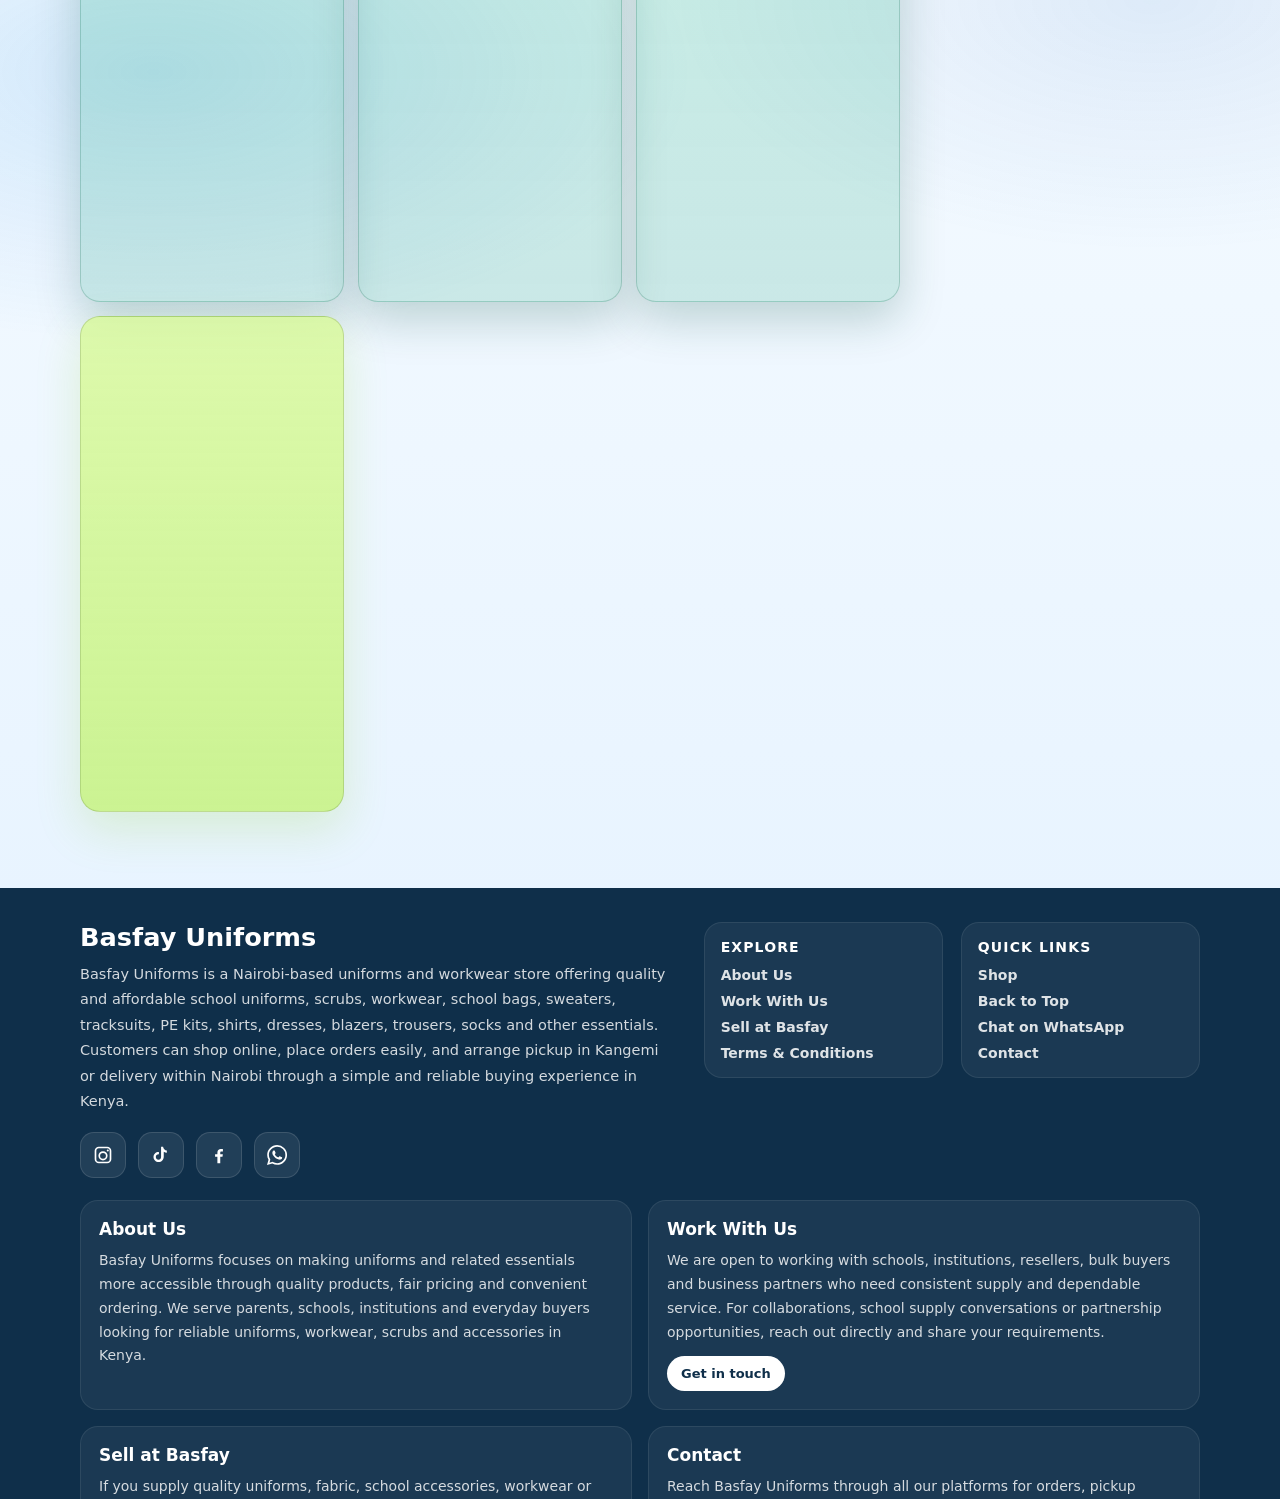
==== commit b5e0bb04: "Update index.html" ====
--- a/index.html
+++ b/index.html
@@ -876,7 +876,7 @@
                   </div>
                 </div>
 
-                <div class="school-links-scroll" id="desktopSchoolLinks">
+                <div class="school-links-scroll school-link-list" id="desktopSchoolLinks">
                   <a href="/?school=Kangemi%20Primary" data-school-name="Kangemi Primary">Kangemi Primary</a>
                   <a href="/?school=New%20Kihumbuini%20Primary" data-school-name="New Kihumbuini Primary">New Kihumbuini</a>
                   <a href="/?school=Old%20Kihumbuini" data-school-name="Old Kihumbuini">Old Kihumbuini</a>
